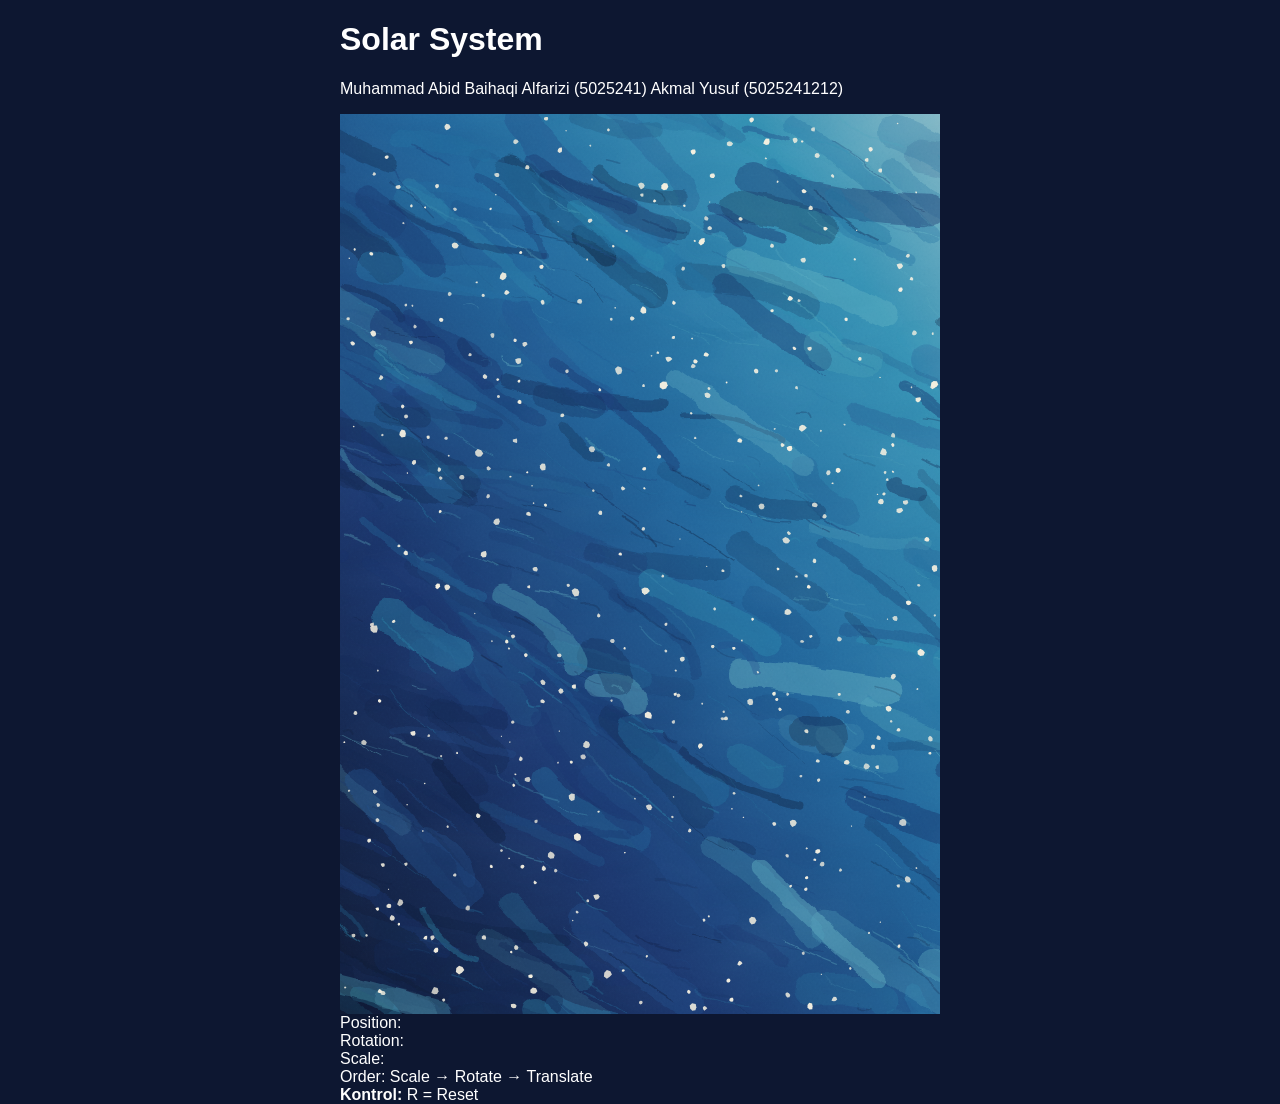
==== index.html @ 91239a0f "tst" ====
<!DOCTYPE html>
<html lang="id">
<head>
  <meta charset="UTF-8" />

  <meta
    name="viewport"
    content="width=device-width, initial-scale=1.0"
  />

  <title>
    Tugas Grafika Komputer 1
  </title>

  <link
    rel="stylesheet"
    href="style.css"
  />
</head>

<body>

  <main class="app">
    <header>
      <h1>
        Solar System
      </h1>

      <p>
        Muhammad Abid Baihaqi Alfarizi (5025241)
        Akmal Yusuf (5025241212)
      </p>
    </header>

    <canvas
      id="glCanvas"
      width="600"
      height="900">
    </canvas>

    <section id="hud">
      <div>
        Position:
        <span id="positionInfo"></span>
      </div>

      <div>
        Rotation:
        <span id="rotationInfo"></span>
      </div>

      <div>
        Scale:
        <span id="scaleInfo"></span>
      </div>

      <div>
        Order:
        <span id="orderInfo">
          Scale → Rotate → Translate
        </span>
      </div>
    </section>

    <section class="controls">
      <strong>Kontrol:</strong>

      <span>
        R = Reset
      </span>
    </section>
  </main>

  <script
    type="module"
    src="./main.js">
  </script>

</body>
</html>
---- style.css ----
body {
  margin: 0;
  min-height: 100vh;
  background: #0d1731;
  color: white;
  font-family: Arial, sans-serif;
}

.app {
  width: min(600px, 100%);
  margin: 0 auto;
}

/* Background biru seperti lukisan, tanpa garis orbit.
   SVG tertanam langsung dalam CSS. JS dapat menggambar orbit dan planet.
   Agar terlihat di canvas WebGL, gunakan alpha:true dan gl.clearColor(0,0,0,0).
*/
#glCanvas {
  display: block;
  width: 100%;
  max-width: 600px;
  height: auto;
  margin-inline: auto;
  background-color: #244f82;
  background-image: url("data:image/svg+xml,%3Csvg%20xmlns=%22http:%2F%2Fwww.w3.org%2F2000%2Fsvg%22%20viewBox=%220%200%20600%20900%22%3E%3Cdefs%3E%0A%3ClinearGradient%20id=%22blue%22%20x1=%220%22%20x2=%221%22%20y1=%221%22%20y2=%220%22%3E%3Cstop%20stop-color=%22%23101a34%22%2F%3E%3Cstop%20offset=%22.30%22%20stop-color=%22%231d3971%22%2F%3E%3Cstop%20offset=%22.57%22%20stop-color=%22%2324699e%22%2F%3E%3Cstop%20offset=%22.84%22%20stop-color=%22%233894b6%22%2F%3E%3Cstop%20offset=%221%22%20stop-color=%22%2384b8c6%22%2F%3E%3C%2FlinearGradient%3E%0A%3Cfilter%20id=%22rough%22%20x=%22-10%25%22%20y=%22-10%25%22%20width=%22120%25%22%20height=%22120%25%22%20color-interpolation-filters=%22sRGB%22%3E%3CfeTurbulence%20type=%22fractalNoise%22%20baseFrequency=%22.025%20.038%22%20numOctaves=%223%22%20seed=%2211%22%20result=%22n%22%2F%3E%3CfeDisplacementMap%20in=%22SourceGraphic%22%20in2=%22n%22%20scale=%229%22%20xChannelSelector=%22R%22%20yChannelSelector=%22G%22%2F%3E%3C%2Ffilter%3E%0A%3Cfilter%20id=%22grain%22%20x=%220%22%20y=%220%22%20width=%22100%25%22%20height=%22100%25%22%20color-interpolation-filters=%22sRGB%22%3E%3CfeTurbulence%20type=%22fractalNoise%22%20baseFrequency=%22.43%22%20numOctaves=%223%22%20seed=%228%22%2F%3E%3CfeColorMatrix%20type=%22saturate%22%20values=%220%22%2F%3E%3C%2Ffilter%3E%0A%3Cfilter%20id=%22cloud%22%20x=%220%22%20y=%220%22%20width=%22100%25%22%20height=%22100%25%22%20color-interpolation-filters=%22sRGB%22%3E%3CfeTurbulence%20type=%22fractalNoise%22%20baseFrequency=%22.008%20.017%22%20numOctaves=%223%22%20seed=%2219%22%2F%3E%3CfeColorMatrix%20type=%22saturate%22%20values=%220%22%2F%3E%3C%2Ffilter%3E%0A%3C%2Fdefs%3E%3Crect%20width=%22600%22%20height=%22900%22%20fill=%22url(%23blue)%22%2F%3E%3Cg%20fill=%22none%22%20stroke-linecap=%22round%22%20filter=%22url(%23rough)%22%3E%3Cpath%20d=%22M482.6,621.6%20Q510.5,653.5%20550.8,651.6%22%20stroke=%22%2353a7bc%22%20stroke-width=%2216.3%22%20opacity=%220.24%22%2F%3E%3Cpath%20d=%22M274.9,481.3%20Q339.3,503.0%20357.5,560.2%22%20stroke=%22%231b3770%22%20stroke-width=%2211.1%22%20opacity=%220.29%22%2F%3E%3Cpath%20d=%22M619.8,418.9%20Q656.4,469.8%20714.4,532.6%22%20stroke=%22%232775a4%22%20stroke-width=%2233.4%22%20opacity=%220.19%22%2F%3E%3Cpath%20d=%22M170.0,56.3%20Q250.2,131.6%20312.8,177.9%22%20stroke=%22%23101d3b%22%20stroke-width=%2230.5%22%20opacity=%220.29%22%2F%3E%3Cpath%20d=%22M-77.7,69.4%20Q7.3,105.9%2048.0,152.9%22%20stroke=%22%23101d3b%22%20stroke-width=%2232.4%22%20opacity=%220.33%22%2F%3E%3Cpath%20d=%22M415.5,486.8%20Q433.8,493.8%20467.4,523.2%22%20stroke=%22%231b3770%22%20stroke-width=%2226.0%22%20opacity=%220.18%22%2F%3E%3Cpath%20d=%22M-31.5,632.4%20Q-10.9,661.2%2062.6,713.5%22%20stroke=%22%236bb9c7%22%20stroke-width=%2218.5%22%20opacity=%220.20%22%2F%3E%3Cpath%20d=%22M227.1,435.5%20Q241.4,423.2%20252.1,443.6%22%20stroke=%22%2324508c%22%20stroke-width=%2226.1%22%20opacity=%220.28%22%2F%3E%3Cpath%20d=%22M-40.7,348.5%20Q39.5,382.0%20131.3,383.4%22%20stroke=%22%23101d3b%22%20stroke-width=%2216.5%22%20opacity=%220.24%22%2F%3E%3Cpath%20d=%22M-41.3,40.8%20Q-21.3,33.5%202.7,55.7%22%20stroke=%22%23101d3b%22%20stroke-width=%227.2%22%20opacity=%220.14%22%2F%3E%3Cpath%20d=%22M520.0,526.1%20Q568.3,527.2%20583.0,541.7%22%20stroke=%22%23308fb1%22%20stroke-width=%227.5%22%20opacity=%220.41%22%2F%3E%3Cpath%20d=%22M573.1,438.9%20Q625.9,461.0%20647.4,465.3%22%20stroke=%22%2324508c%22%20stroke-width=%2223.3%22%20opacity=%220.20%22%2F%3E%3Cpath%20d=%22M552.8,55.4%20Q606.6,110.8%20713.0,141.7%22%20stroke=%22%232775a4%22%20stroke-width=%2220.6%22%20opacity=%220.26%22%2F%3E%3Cpath%20d=%22M362.9,7.2%20Q451.7,60.4%20525.3,96.6%22%20stroke=%22%23308fb1%22%20stroke-width=%227.0%22%20opacity=%220.28%22%2F%3E%3Cpath%20d=%22M-12.7,85.5%20Q34.6,105.6%2080.1,159.1%22%20stroke=%22%232775a4%22%20stroke-width=%229.9%22%20opacity=%220.22%22%2F%3E%3Cpath%20d=%22M119.7,93.4%20Q165.1,112.1%20200.7,109.5%22%20stroke=%22%231b3770%22%20stroke-width=%2214.9%22%20opacity=%220.10%22%2F%3E%3Cpath%20d=%22M182.2,540.3%20Q250.9,589.5%20303.7,632.8%22%20stroke=%22%231b3770%22%20stroke-width=%2229.0%22%20opacity=%220.33%22%2F%3E%3Cpath%20d=%22M613.8,769.0%20Q641.9,798.8%20723.8,840.1%22%20stroke=%22%231b3770%22%20stroke-width=%2219.5%22%20opacity=%220.25%22%2F%3E%3Cpath%20d=%22M450.4,193.6%20Q479.2,212.4%20498.1,227.7%22%20stroke=%22%23308fb1%22%20stroke-width=%2219.0%22%20opacity=%220.32%22%2F%3E%3Cpath%20d=%22M164.3,906.2%20Q197.9,927.5%20265.9,949.4%22%20stroke=%22%2324508c%22%20stroke-width=%229.7%22%20opacity=%220.12%22%2F%3E%3Cpath%20d=%22M130.0,903.4%20Q133.3,909.2%20166.4,941.4%22%20stroke=%22%23152a55%22%20stroke-width=%2229.4%22%20opacity=%220.36%22%2F%3E%3Cpath%20d=%22M159.7,915.4%20Q198.2,968.9%20283.6,1045.4%22%20stroke=%22%232775a4%22%20stroke-width=%2230.6%22%20opacity=%220.24%22%2F%3E%3Cpath%20d=%22M384.1,172.0%20Q441.2,225.0%20480.0,244.1%22%20stroke=%22%231b3770%22%20stroke-width=%2223.3%22%20opacity=%220.38%22%2F%3E%3Cpath%20d=%22M342.2,638.0%20Q377.5,670.7%20458.9,691.1%22%20stroke=%22%23101d3b%22%20stroke-width=%227.2%22%20opacity=%220.35%22%2F%3E%3Cpath%20d=%22M504.0,515.5%20Q553.7,516.6%20624.1,536.5%22%20stroke=%22%231b3770%22%20stroke-width=%2210.6%22%20opacity=%220.21%22%2F%3E%3Cpath%20d=%22M574.2,821.4%20Q616.2,848.1%20691.5,864.6%22%20stroke=%22%236bb9c7%22%20stroke-width=%225.0%22%20opacity=%220.14%22%2F%3E%3Cpath%20d=%22M217.1,534.2%20Q283.1,558.6%20303.4,564.9%22%20stroke=%22%23308fb1%22%20stroke-width=%2219.0%22%20opacity=%220.18%22%2F%3E%3Cpath%20d=%22M152.4,284.8%20Q159.0,304.5%20187.3,322.2%22%20stroke=%22%2324508c%22%20stroke-width=%2229.7%22%20opacity=%220.13%22%2F%3E%3Cpath%20d=%22M58.8,212.4%20Q51.6,226.5%2088.1,236.4%22%20stroke=%22%2324508c%22%20stroke-width=%2220.8%22%20opacity=%220.11%22%2F%3E%3Cpath%20d=%22M631.1,714.3%20Q667.5,743.0%20705.4,766.4%22%20stroke=%22%23101d3b%22%20stroke-width=%2222.0%22%20opacity=%220.12%22%2F%3E%3Cpath%20d=%22M167.4,264.7%20Q243.9,292.3%20319.6,291.4%22%20stroke=%22%23152a55%22%20stroke-width=%2214.1%22%20opacity=%220.40%22%2F%3E%3Cpath%20d=%22M430.9,48.7%20Q486.4,112.6%20570.2,146.7%22%20stroke=%22%232775a4%22%20stroke-width=%2210.5%22%20opacity=%220.39%22%2F%3E%3Cpath%20d=%22M465.5,354.5%20Q473.7,390.5%20505.7,398.3%22%20stroke=%22%231b3770%22%20stroke-width=%2225.1%22%20opacity=%220.12%22%2F%3E%3Cpath%20d=%22M180.8,-32.0%20Q204.9,-33.6%20218.6,-23.7%22%20stroke=%22%232775a4%22%20stroke-width=%2219.7%22%20opacity=%220.42%22%2F%3E%3Cpath%20d=%22M557.1,906.0%20Q644.3,908.3%20699.1,950.1%22%20stroke=%22%23308fb1%22%20stroke-width=%2220.9%22%20opacity=%220.15%22%2F%3E%3Cpath%20d=%22M64.3,263.7%20Q124.5,276.4%20179.5,313.9%22%20stroke=%22%23152a55%22%20stroke-width=%224.6%22%20opacity=%220.11%22%2F%3E%3Cpath%20d=%22M-47.9,741.4%20Q49.2,781.2%20102.7,838.2%22%20stroke=%22%231b3770%22%20stroke-width=%2213.2%22%20opacity=%220.41%22%2F%3E%3Cpath%20d=%22M402.1,559.6%20Q460.6,563.5%20548.3,578.4%22%20stroke=%22%236bb9c7%22%20stroke-width=%2228.3%22%20opacity=%220.42%22%2F%3E%3Cpath%20d=%22M84.2,540.5%20Q112.6,545.0%20137.0,585.5%22%20stroke=%22%232775a4%22%20stroke-width=%2233.6%22%20opacity=%220.09%22%2F%3E%3Cpath%20d=%22M17.9,880.5%20Q61.2,889.0%2056.8,919.3%22%20stroke=%22%23308fb1%22%20stroke-width=%2215.6%22%20opacity=%220.40%22%2F%3E%3Cpath%20d=%22M578.0,936.6%20Q647.3,997.8%20710.7,1069.1%22%20stroke=%22%231b3770%22%20stroke-width=%2213.2%22%20opacity=%220.19%22%2F%3E%3Cpath%20d=%22M-67.8,190.0%20Q-24.2,238.8%2055.2,267.7%22%20stroke=%22%232775a4%22%20stroke-width=%2222.0%22%20opacity=%220.28%22%2F%3E%3Cpath%20d=%22M572.2,879.3%20Q588.7,915.8%20608.0,919.1%22%20stroke=%22%232775a4%22%20stroke-width=%2218.3%22%20opacity=%220.44%22%2F%3E%3Cpath%20d=%22M565.0,273.0%20Q566.1,270.6%20600.3,298.7%22%20stroke=%22%231b3770%22%20stroke-width=%2212.6%22%20opacity=%220.43%22%2F%3E%3Cpath%20d=%22M380.1,921.0%20Q459.2,934.1%20548.5,944.8%22%20stroke=%22%231b3770%22%20stroke-width=%2214.1%22%20opacity=%220.31%22%2F%3E%3Cpath%20d=%22M-86.1,782.6%20Q2.4,806.3%2089.3,828.0%22%20stroke=%22%2324508c%22%20stroke-width=%2223.0%22%20opacity=%220.10%22%2F%3E%3Cpath%20d=%22M82.1,504.2%20Q121.7,538.1%20189.3,600.6%22%20stroke=%22%23308fb1%22%20stroke-width=%2223.7%22%20opacity=%220.13%22%2F%3E%3Cpath%20d=%22M22.1,669.1%20Q78.8,737.0%20125.6,778.6%22%20stroke=%22%2324508c%22%20stroke-width=%2232.9%22%20opacity=%220.44%22%2F%3E%3Cpath%20d=%22M111.6,885.9%20Q171.0,875.9%20209.8,902.5%22%20stroke=%22%231b3770%22%20stroke-width=%2213.9%22%20opacity=%220.16%22%2F%3E%3Cpath%20d=%22M-16.9,555.8%20Q29.2,559.2%20107.0,595.0%22%20stroke=%22%23152a55%22%20stroke-width=%2229.4%22%20opacity=%220.13%22%2F%3E%3Cpath%20d=%22M181.8,4.6%20Q223.1,73.8%20319.2,117.8%22%20stroke=%22%2324508c%22%20stroke-width=%2233.4%22%20opacity=%220.37%22%2F%3E%3Cpath%20d=%22M102.5,597.5%20Q113.8,606.6%20154.1,644.6%22%20stroke=%22%23152a55%22%20stroke-width=%2230.5%22%20opacity=%220.44%22%2F%3E%3Cpath%20d=%22M586.5,387.0%20Q599.3,412.9%20619.0,409.8%22%20stroke=%22%23101d3b%22%20stroke-width=%2212.3%22%20opacity=%220.14%22%2F%3E%3Cpath%20d=%22M293.5,174.0%20Q356.2,215.7%20375.6,222.9%22%20stroke=%22%232775a4%22%20stroke-width=%228.0%22%20opacity=%220.34%22%2F%3E%3Cpath%20d=%22M243.3,847.8%20Q275.0,867.9%20283.8,863.8%22%20stroke=%22%231b3770%22%20stroke-width=%2215.3%22%20opacity=%220.37%22%2F%3E%3Cpath%20d=%22M340.9,934.9%20Q375.6,933.0%20369.4,961.6%22%20stroke=%22%2353a7bc%22%20stroke-width=%2213.1%22%20opacity=%220.18%22%2F%3E%3Cpath%20d=%22M69.6,69.5%20Q118.4,105.5%20203.8,184.0%22%20stroke=%22%23308fb1%22%20stroke-width=%2212.6%22%20opacity=%220.31%22%2F%3E%3Cpath%20d=%22M550.6,633.0%20Q603.4,626.6%20650.5,648.8%22%20stroke=%22%23152a55%22%20stroke-width=%2210.0%22%20opacity=%220.18%22%2F%3E%3Cpath%20d=%22M-60.3,807.7%20Q3.8,863.2%2099.1,898.6%22%20stroke=%22%231b3770%22%20stroke-width=%2225.5%22%20opacity=%220.26%22%2F%3E%3Cpath%20d=%22M252.6,438.5%20Q337.4,456.1%20382.4,454.7%22%20stroke=%22%23101d3b%22%20stroke-width=%2220.4%22%20opacity=%220.17%22%2F%3E%3Cpath%20d=%22M645.2,147.0%20Q682.9,174.7%20686.4,173.7%22%20stroke=%22%23152a55%22%20stroke-width=%2218.6%22%20opacity=%220.29%22%2F%3E%3Cpath%20d=%22M394.2,380.9%20Q439.7,399.4%20476.9,397.4%22%20stroke=%22%23152a55%22%20stroke-width=%2217.0%22%20opacity=%220.28%22%2F%3E%3Cpath%20d=%22M-19.0,13.9%20Q16.4,36.8%2048.5,48.8%22%20stroke=%22%23101d3b%22%20stroke-width=%2218.1%22%20opacity=%220.29%22%2F%3E%3Cpath%20d=%22M303.5,648.7%20Q363.3,703.5%20466.8,740.1%22%20stroke=%22%2324508c%22%20stroke-width=%2230.9%22%20opacity=%220.24%22%2F%3E%3Cpath%20d=%22M202.8,81.8%20Q245.8,142.9%20308.1,183.2%22%20stroke=%22%232775a4%22%20stroke-width=%2218.1%22%20opacity=%220.21%22%2F%3E%3Cpath%20d=%22M582.8,41.3%20Q657.4,55.3%20696.2,68.5%22%20stroke=%22%231b3770%22%20stroke-width=%2233.4%22%20opacity=%220.12%22%2F%3E%3Cpath%20d=%22M215.7,534.7%20Q273.6,565.5%20344.4,575.1%22%20stroke=%22%23152a55%22%20stroke-width=%2220.8%22%20opacity=%220.11%22%2F%3E%3Cpath%20d=%22M347.3,163.3%20Q423.4,163.1%20466.1,192.4%22%20stroke=%22%23152a55%22%20stroke-width=%2227.6%22%20opacity=%220.21%22%2F%3E%3Cpath%20d=%22M51.4,89.6%20Q107.6,132.7%20201.3,141.7%22%20stroke=%22%23152a55%22%20stroke-width=%227.2%22%20opacity=%220.35%22%2F%3E%3Cpath%20d=%22M-52.0,294.5%20Q-5.6,298.5%20-1.3,327.9%22%20stroke=%22%231b3770%22%20stroke-width=%2215.7%22%20opacity=%220.22%22%2F%3E%3Cpath%20d=%22M168.2,208.7%20Q209.9,245.5%20265.8,287.2%22%20stroke=%22%2324508c%22%20stroke-width=%2220.5%22%20opacity=%220.11%22%2F%3E%3Cpath%20d=%22M554.8,17.4%20Q597.7,33.0%20657.7,73.6%22%20stroke=%22%232775a4%22%20stroke-width=%2233.6%22%20opacity=%220.26%22%2F%3E%3Cpath%20d=%22M168.8,787.4%20Q209.4,830.7%20243.8,864.1%22%20stroke=%22%23308fb1%22%20stroke-width=%2220.5%22%20opacity=%220.24%22%2F%3E%3Cpath%20d=%22M586.5,245.8%20Q633.9,266.1%20666.4,292.8%22%20stroke=%22%2324508c%22%20stroke-width=%2230.8%22%20opacity=%220.22%22%2F%3E%3Cpath%20d=%22M529.6,708.2%20Q606.5,775.7%20644.6,825.4%22%20stroke=%22%23152a55%22%20stroke-width=%2211.3%22%20opacity=%220.25%22%2F%3E%3Cpath%20d=%22M0.6,861.8%20Q-1.4,885.5%2042.4,885.1%22%20stroke=%22%23101d3b%22%20stroke-width=%2228.6%22%20opacity=%220.36%22%2F%3E%3Cpath%20d=%22M226.8,567.6%20Q238.5,582.2%20280.4,595.1%22%20stroke=%22%231b3770%22%20stroke-width=%2228.9%22%20opacity=%220.10%22%2F%3E%3Cpath%20d=%22M86.2,722.1%20Q125.8,732.9%20127.5,767.3%22%20stroke=%22%2324508c%22%20stroke-width=%2214.3%22%20opacity=%220.37%22%2F%3E%3Cpath%20d=%22M274.9,606.2%20Q319.5,647.7%20359.4,698.3%22%20stroke=%22%23101d3b%22%20stroke-width=%2230.8%22%20opacity=%220.18%22%2F%3E%3Cpath%20d=%22M581.3,573.5%20Q620.6,614.0%20690.4,630.0%22%20stroke=%22%232775a4%22%20stroke-width=%2218.3%22%20opacity=%220.16%22%2F%3E%3Cpath%20d=%22M80.1,357.1%20Q152.3,352.9%20254.4,382.2%22%20stroke=%22%232775a4%22%20stroke-width=%228.9%22%20opacity=%220.26%22%2F%3E%3Cpath%20d=%22M-39.5,409.1%20Q-38.6,437.6%201.6,442.0%22%20stroke=%22%231b3770%22%20stroke-width=%2214.7%22%20opacity=%220.36%22%2F%3E%3Cpath%20d=%22M27.3,578.6%20Q111.1,598.3%20160.0,605.5%22%20stroke=%22%23152a55%22%20stroke-width=%2219.7%22%20opacity=%220.40%22%2F%3E%3Cpath%20d=%22M576.9,447.0%20Q606.5,477.6%20681.9,540.4%22%20stroke=%22%232775a4%22%20stroke-width=%2211.3%22%20opacity=%220.36%22%2F%3E%3Cpath%20d=%22M-68.3,776.5%20Q-51.5,780.9%20-44.9,787.6%22%20stroke=%22%232775a4%22%20stroke-width=%2213.6%22%20opacity=%220.10%22%2F%3E%3Cpath%20d=%22M5.0,174.4%20Q41.2,177.9%2062.9,204.9%22%20stroke=%22%23152a55%22%20stroke-width=%227.0%22%20opacity=%220.43%22%2F%3E%3Cpath%20d=%22M142.9,47.5%20Q191.6,78.3%20293.2,135.1%22%20stroke=%22%231b3770%22%20stroke-width=%2227.4%22%20opacity=%220.13%22%2F%3E%3Cpath%20d=%22M240.1,-21.7%20Q266.0,-4.3%20323.9,8.9%22%20stroke=%22%232775a4%22%20stroke-width=%2213.0%22%20opacity=%220.10%22%2F%3E%3Cpath%20d=%22M464.8,616.6%20Q496.5,615.0%20489.8,627.1%22%20stroke=%22%23101d3b%22%20stroke-width=%2230.0%22%20opacity=%220.34%22%2F%3E%3Cpath%20d=%22M28.5,449.8%20Q95.8,494.0%20135.2,572.3%22%20stroke=%22%231b3770%22%20stroke-width=%2213.2%22%20opacity=%220.39%22%2F%3E%3Cpath%20d=%22M604.0,208.6%20Q634.8,229.0%20676.3,242.0%22%20stroke=%22%23101d3b%22%20stroke-width=%2213.8%22%20opacity=%220.34%22%2F%3E%3Cpath%20d=%22M370.0,111.3%20Q387.6,104.7%20398.2,124.5%22%20stroke=%22%231b3770%22%20stroke-width=%2217.1%22%20opacity=%220.32%22%2F%3E%3Cpath%20d=%22M382.8,727.0%20Q405.7,733.6%20412.0,737.0%22%20stroke=%22%23152a55%22%20stroke-width=%227.7%22%20opacity=%220.31%22%2F%3E%3Cpath%20d=%22M57.0,264.4%20Q47.1,278.3%2082.5,270.0%22%20stroke=%22%2324508c%22%20stroke-width=%2218.9%22%20opacity=%220.42%22%2F%3E%3Cpath%20d=%22M566.3,887.1%20Q612.3,954.4%20684.9,1005.3%22%20stroke=%22%2324508c%22%20stroke-width=%225.0%22%20opacity=%220.13%22%2F%3E%3Cpath%20d=%22M311.5,-30.9%20Q371.2,-9.8%20428.5,20.7%22%20stroke=%22%23308fb1%22%20stroke-width=%2215.5%22%20opacity=%220.19%22%2F%3E%3Cpath%20d=%22M203.2,665.7%20Q235.4,706.0%20300.7,724.5%22%20stroke=%22%232775a4%22%20stroke-width=%2223.7%22%20opacity=%220.36%22%2F%3E%3Cpath%20d=%22M176.3,195.2%20Q196.0,247.2%20259.1,285.4%22%20stroke=%22%2324508c%22%20stroke-width=%2228.9%22%20opacity=%220.27%22%2F%3E%3Cpath%20d=%22M191.1,546.4%20Q223.8,568.3%20255.5,619.8%22%20stroke=%22%232775a4%22%20stroke-width=%226.1%22%20opacity=%220.17%22%2F%3E%3Cpath%20d=%22M216.1,892.1%20Q273.4,920.7%20385.1,926.7%22%20stroke=%22%232775a4%22%20stroke-width=%2223.1%22%20opacity=%220.44%22%2F%3E%3Cpath%20d=%22M59.4,24.3%20Q111.4,26.3%20143.6,39.7%22%20stroke=%22%232775a4%22%20stroke-width=%2217.0%22%20opacity=%220.38%22%2F%3E%3Cpath%20d=%22M381.1,531.6%20Q410.1,526.6%20417.6,557.3%22%20stroke=%22%2324508c%22%20stroke-width=%227.1%22%20opacity=%220.34%22%2F%3E%3Cpath%20d=%22M395.9,91.8%20Q456.4,98.5%20483.2,115.9%22%20stroke=%22%23101d3b%22%20stroke-width=%2230.5%22%20opacity=%220.28%22%2F%3E%3Cpath%20d=%22M617.2,343.6%20Q681.6,352.8%20728.4,368.5%22%20stroke=%22%232775a4%22%20stroke-width=%2227.6%22%20opacity=%220.09%22%2F%3E%3Cpath%20d=%22M482.7,428.6%20Q556.2,476.3%20615.5,536.7%22%20stroke=%22%231b3770%22%20stroke-width=%2211.0%22%20opacity=%220.29%22%2F%3E%3Cpath%20d=%22M39.7,241.2%20Q69.1,269.0%20130.2,292.1%22%20stroke=%22%23308fb1%22%20stroke-width=%2212.6%22%20opacity=%220.33%22%2F%3E%3Cpath%20d=%22M99.5,651.0%20Q108.4,676.4%20158.7,720.9%22%20stroke=%22%23101d3b%22%20stroke-width=%2214.2%22%20opacity=%220.37%22%2F%3E%3Cpath%20d=%22M194.3,47.3%20Q246.1,87.1%20289.4,91.5%22%20stroke=%22%231b3770%22%20stroke-width=%2215.9%22%20opacity=%220.39%22%2F%3E%3Cpath%20d=%22M147.0,825.5%20Q219.1,869.7%20257.7,905.0%22%20stroke=%22%2353a7bc%22%20stroke-width=%2223.2%22%20opacity=%220.19%22%2F%3E%3Cpath%20d=%22M69.9,449.2%20Q113.4,485.4%20210.5,521.0%22%20stroke=%22%23152a55%22%20stroke-width=%2211.6%22%20opacity=%220.17%22%2F%3E%3Cpath%20d=%22M647.1,9.4%20Q669.9,59.0%20726.2,94.2%22%20stroke=%22%236bb9c7%22%20stroke-width=%2219.1%22%20opacity=%220.37%22%2F%3E%3Cpath%20d=%22M108.1,537.0%20Q178.6,547.6%20277.7,580.3%22%20stroke=%22%2324508c%22%20stroke-width=%2231.3%22%20opacity=%220.16%22%2F%3E%3Cpath%20d=%22M603.3,547.3%20Q636.2,535.7%20636.6,555.0%22%20stroke=%22%23308fb1%22%20stroke-width=%2221.1%22%20opacity=%220.38%22%2F%3E%3Cpath%20d=%22M265.0,-18.0%20Q334.7,-3.6%20379.5,19.5%22%20stroke=%22%231b3770%22%20stroke-width=%2210.3%22%20opacity=%220.12%22%2F%3E%3Cpath%20d=%22M244.7,121.6%20Q278.3,118.3%20327.0,141.5%22%20stroke=%22%23308fb1%22%20stroke-width=%2218.1%22%20opacity=%220.29%22%2F%3E%3Cpath%20d=%22M594.0,848.9%20Q627.1,869.0%20689.1,886.7%22%20stroke=%22%236bb9c7%22%20stroke-width=%2228.1%22%20opacity=%220.34%22%2F%3E%3Cpath%20d=%22M640.1,365.6%20Q722.9,390.7%20802.2,427.4%22%20stroke=%22%23152a55%22%20stroke-width=%2225.7%22%20opacity=%220.10%22%2F%3E%3Cpath%20d=%22M31.7,152.0%20Q90.2,167.1%20192.2,171.5%22%20stroke=%22%232775a4%22%20stroke-width=%2229.5%22%20opacity=%220.44%22%2F%3E%3Cpath%20d=%22M170.6,706.4%20Q246.0,716.7%20286.8,721.6%22%20stroke=%22%231b3770%22%20stroke-width=%227.5%22%20opacity=%220.40%22%2F%3E%3Cpath%20d=%22M307.4,126.9%20Q335.9,158.2%20366.0,173.9%22%20stroke=%22%232775a4%22%20stroke-width=%2218.4%22%20opacity=%220.43%22%2F%3E%3Cpath%20d=%22M211.7,250.3%20Q287.3,290.5%20335.8,352.7%22%20stroke=%22%231b3770%22%20stroke-width=%229.8%22%20opacity=%220.41%22%2F%3E%3Cpath%20d=%22M141.3,384.7%20Q223.6,431.5%20296.3,449.4%22%20stroke=%22%231b3770%22%20stroke-width=%2224.1%22%20opacity=%220.22%22%2F%3E%3Cpath%20d=%22M411.1,8.2%20Q500.1,34.0%20549.3,80.1%22%20stroke=%22%23308fb1%22%20stroke-width=%2222.2%22%20opacity=%220.10%22%2F%3E%3Cpath%20d=%22M260.6,-13.7%20Q319.7,8.7%20373.3,7.6%22%20stroke=%22%232775a4%22%20stroke-width=%2220.2%22%20opacity=%220.41%22%2F%3E%3Cpath%20d=%22M240.8,121.1%20Q257.2,128.4%20265.6,142.7%22%20stroke=%22%23101d3b%22%20stroke-width=%2219.6%22%20opacity=%220.42%22%2F%3E%3Cpath%20d=%22M342.3,300.8%20Q399.6,298.3%20441.1,326.7%22%20stroke=%22%23152a55%22%20stroke-width=%224.8%22%20opacity=%220.37%22%2F%3E%3Cpath%20d=%22M169.4,43.9%20Q214.4,63.1%20212.0,92.7%22%20stroke=%22%23101d3b%22%20stroke-width=%228.8%22%20opacity=%220.17%22%2F%3E%3Cpath%20d=%22M257.4,569.8%20Q293.0,569.3%20297.0,588.7%22%20stroke=%22%236bb9c7%22%20stroke-width=%2223.8%22%20opacity=%220.39%22%2F%3E%3Cpath%20d=%22M-18.8,197.4%20Q24.9,201.8%2061.9,238.2%22%20stroke=%22%2324508c%22%20stroke-width=%2215.5%22%20opacity=%220.23%22%2F%3E%3Cpath%20d=%22M211.8,66.3%20Q294.6,105.8%20337.8,115.8%22%20stroke=%22%23152a55%22%20stroke-width=%2224.4%22%20opacity=%220.29%22%2F%3E%3Cpath%20d=%22M50.2,842.7%20Q109.7,847.6%20208.0,886.3%22%20stroke=%22%23152a55%22%20stroke-width=%2232.1%22%20opacity=%220.37%22%2F%3E%3Cpath%20d=%22M208.4,919.2%20Q248.3,979.9%20331.6,1061.3%22%20stroke=%22%231b3770%22%20stroke-width=%2231.3%22%20opacity=%220.21%22%2F%3E%3Cpath%20d=%22M480.7,233.6%20Q493.1,243.6%20524.4,247.7%22%20stroke=%22%2353a7bc%22%20stroke-width=%2231.9%22%20opacity=%220.31%22%2F%3E%3Cpath%20d=%22M508.6,501.6%20Q504.0,497.5%20533.6,526.2%22%20stroke=%22%23152a55%22%20stroke-width=%229.1%22%20opacity=%220.23%22%2F%3E%3Cpath%20d=%22M51.7,617.5%20Q111.0,619.2%20171.8,642.8%22%20stroke=%22%2324508c%22%20stroke-width=%228.7%22%20opacity=%220.28%22%2F%3E%3Cpath%20d=%22M400.2,643.1%20Q418.0,650.9%20430.9,661.4%22%20stroke=%22%23308fb1%22%20stroke-width=%2226.9%22%20opacity=%220.25%22%2F%3E%3Cpath%20d=%22M151.5,60.3%20Q228.1,89.7%20305.7,139.7%22%20stroke=%22%232775a4%22%20stroke-width=%2233.9%22%20opacity=%220.42%22%2F%3E%3Cpath%20d=%22M375.1,93.6%20Q408.2,116.5%20443.3,124.1%22%20stroke=%22%231b3770%22%20stroke-width=%2210.6%22%20opacity=%220.43%22%2F%3E%3Cpath%20d=%22M59.1,70.0%20Q91.0,71.7%20156.3,83.0%22%20stroke=%22%232775a4%22%20stroke-width=%228.1%22%20opacity=%220.28%22%2F%3E%3Cpath%20d=%22M-3.8,271.7%20Q45.6,311.7%20107.7,375.3%22%20stroke=%22%232775a4%22%20stroke-width=%2230.3%22%20opacity=%220.36%22%2F%3E%3Cpath%20d=%22M84.7,795.1%20Q98.6,834.7%20134.8,847.1%22%20stroke=%22%23308fb1%22%20stroke-width=%226.3%22%20opacity=%220.38%22%2F%3E%3Cpath%20d=%22M252.7,665.9%20Q303.1,718.4%20381.8,800.2%22%20stroke=%22%2324508c%22%20stroke-width=%2230.4%22%20opacity=%220.28%22%2F%3E%3Cpath%20d=%22M44.3,884.4%20Q85.3,884.0%2089.1,906.4%22%20stroke=%22%236bb9c7%22%20stroke-width=%2219.4%22%20opacity=%220.19%22%2F%3E%3Cpath%20d=%22M289.5,613.5%20Q309.5,644.1%20375.5,677.9%22%20stroke=%22%232775a4%22%20stroke-width=%2226.9%22%20opacity=%220.38%22%2F%3E%3Cpath%20d=%22M-13.5,310.7%20Q72.1,327.9%20130.0,370.1%22%20stroke=%22%23101d3b%22%20stroke-width=%2224.4%22%20opacity=%220.21%22%2F%3E%3Cpath%20d=%22M651.3,581.6%20Q653.1,599.3%20684.1,597.2%22%20stroke=%22%23152a55%22%20stroke-width=%2221.9%22%20opacity=%220.35%22%2F%3E%3Cpath%20d=%22M81.5,163.1%20Q139.8,180.0%20177.6,183.8%22%20stroke=%22%232775a4%22%20stroke-width=%227.2%22%20opacity=%220.19%22%2F%3E%3Cpath%20d=%22M54.4,678.9%20Q110.3,759.3%20175.9,823.0%22%20stroke=%22%23152a55%22%20stroke-width=%2218.9%22%20opacity=%220.19%22%2F%3E%3Cpath%20d=%22M555.3,370.1%20Q549.0,377.1%20582.3,380.2%22%20stroke=%22%23152a55%22%20stroke-width=%2214.0%22%20opacity=%220.40%22%2F%3E%3Cpath%20d=%22M519.6,685.7%20Q579.3,705.7%20650.0,736.3%22%20stroke=%22%231b3770%22%20stroke-width=%2227.5%22%20opacity=%220.44%22%2F%3E%3Cpath%20d=%22M406.1,15.2%20Q405.4,11.2%20447.9,25.6%22%20stroke=%22%2324508c%22%20stroke-width=%225.2%22%20opacity=%220.43%22%2F%3E%3Cpath%20d=%22M452.0,9.4%20Q509.0,47.7%20591.3,120.6%22%20stroke=%22%232775a4%22%20stroke-width=%2217.8%22%20opacity=%220.33%22%2F%3E%3Cpath%20d=%22M238.5,2.1%20Q274.8,22.0%20314.7,15.3%22%20stroke=%22%23152a55%22%20stroke-width=%2215.9%22%20opacity=%220.15%22%2F%3E%3Cpath%20d=%22M250.0,541.8%20Q269.1,534.7%20278.5,566.2%22%20stroke=%22%23152a55%22%20stroke-width=%2229.5%22%20opacity=%220.31%22%2F%3E%3Cpath%20d=%22M-51.8,54.7%20Q-26.3,86.9%2051.0,110.1%22%20stroke=%22%231b3770%22%20stroke-width=%2231.8%22%20opacity=%220.20%22%2F%3E%3Cpath%20d=%22M516.0,299.5%20Q602.9,328.5%20646.5,337.9%22%20stroke=%22%2324508c%22%20stroke-width=%2219.6%22%20opacity=%220.28%22%2F%3E%3Cpath%20d=%22M196.1,895.9%20Q208.0,915.6%20249.7,936.0%22%20stroke=%22%23308fb1%22%20stroke-width=%2223.9%22%20opacity=%220.34%22%2F%3E%3Cpath%20d=%22M-85.3,315.3%20Q-18.1,338.1%2040.7,392.8%22%20stroke=%22%23152a55%22%20stroke-width=%225.0%22%20opacity=%220.12%22%2F%3E%3Cpath%20d=%22M223.8,313.0%20Q244.7,342.2%20256.1,342.2%22%20stroke=%22%23101d3b%22%20stroke-width=%2211.7%22%20opacity=%220.23%22%2F%3E%3Cpath%20d=%22M58.1,278.2%20Q80.6,300.8%20156.3,310.0%22%20stroke=%22%231b3770%22%20stroke-width=%2210.0%22%20opacity=%220.38%22%2F%3E%3Cpath%20d=%22M137.1,64.8%20Q190.5,88.4%20203.1,141.6%22%20stroke=%22%231b3770%22%20stroke-width=%227.6%22%20opacity=%220.35%22%2F%3E%3Cpath%20d=%22M325.1,356.3%20Q364.6,379.0%20363.9,378.4%22%20stroke=%22%23152a55%22%20stroke-width=%2215.0%22%20opacity=%220.14%22%2F%3E%3Cpath%20d=%22M1.5,338.7%20Q16.6,363.0%2058.1,385.6%22%20stroke=%22%2353a7bc%22%20stroke-width=%225.0%22%20opacity=%220.38%22%2F%3E%3Cpath%20d=%22M421.1,594.4%20Q466.2,590.7%20469.8,603.3%22%20stroke=%22%231b3770%22%20stroke-width=%2222.4%22%20opacity=%220.18%22%2F%3E%3Cpath%20d=%22M485.4,811.7%20Q574.5,868.5%20633.6,901.3%22%20stroke=%22%2353a7bc%22%20stroke-width=%2232.0%22%20opacity=%220.29%22%2F%3E%3Cpath%20d=%22M29.5,322.3%20Q43.9,355.2%2080.9,353.7%22%20stroke=%22%231b3770%22%20stroke-width=%2215.4%22%20opacity=%220.26%22%2F%3E%3Cpath%20d=%22M154.0,422.0%20Q237.1,437.1%20291.1,492.5%22%20stroke=%22%231b3770%22%20stroke-width=%2210.5%22%20opacity=%220.27%22%2F%3E%3Cpath%20d=%22M412.1,64.4%20Q494.1,93.9%20589.8,96.1%22%20stroke=%22%231b3770%22%20stroke-width=%2230.6%22%20opacity=%220.42%22%2F%3E%3Cpath%20d=%22M231.2,570.1%20Q290.2,602.6%20368.3,657.8%22%20stroke=%22%231b3770%22%20stroke-width=%226.9%22%20opacity=%220.27%22%2F%3E%3Cpath%20d=%22M120.1,228.5%20Q127.6,243.8%20145.0,249.2%22%20stroke=%22%23152a55%22%20stroke-width=%229.8%22%20opacity=%220.42%22%2F%3E%3Cpath%20d=%22M52.3,870.3%20Q114.9,881.7%20204.1,917.9%22%20stroke=%22%23152a55%22%20stroke-width=%2231.3%22%20opacity=%220.23%22%2F%3E%3Cpath%20d=%22M657.2,457.1%20Q678.1,494.4%20723.1,522.2%22%20stroke=%22%2324508c%22%20stroke-width=%2219.2%22%20opacity=%220.29%22%2F%3E%3Cpath%20d=%22M638.5,703.2%20Q692.5,752.0%20777.2,824.7%22%20stroke=%22%2324508c%22%20stroke-width=%2230.3%22%20opacity=%220.15%22%2F%3E%3Cpath%20d=%22M146.7,360.1%20Q207.9,367.7%20265.1,379.7%22%20stroke=%22%231b3770%22%20stroke-width=%2215.8%22%20opacity=%220.11%22%2F%3E%3Cpath%20d=%22M203.1,281.9%20Q224.8,286.6%20254.6,294.2%22%20stroke=%22%23152a55%22%20stroke-width=%2222.9%22%20opacity=%220.27%22%2F%3E%3Cpath%20d=%22M132.0,451.0%20Q121.2,466.0%20156.6,460.7%22%20stroke=%22%231b3770%22%20stroke-width=%2232.6%22%20opacity=%220.20%22%2F%3E%3Cpath%20d=%22M70.8,203.1%20Q127.8,270.1%20199.7,305.6%22%20stroke=%22%231b3770%22%20stroke-width=%2213.7%22%20opacity=%220.40%22%2F%3E%3Cpath%20d=%22M-56.3,303.5%20Q-44.1,329.2%2017.8,367.3%22%20stroke=%22%23101d3b%22%20stroke-width=%2217.7%22%20opacity=%220.16%22%2F%3E%3Cpath%20d=%22M-12.2,183.6%20Q47.0,224.9%2090.4,247.1%22%20stroke=%22%2353a7bc%22%20stroke-width=%2231.1%22%20opacity=%220.26%22%2F%3E%3Cpath%20d=%22M622.3,26.6%20Q661.3,59.1%20744.2,112.2%22%20stroke=%22%23308fb1%22%20stroke-width=%2215.1%22%20opacity=%220.28%22%2F%3E%3Cpath%20d=%22M-48.8,707.6%20Q-20.5,752.8%2032.8,778.0%22%20stroke=%22%2324508c%22%20stroke-width=%2214.5%22%20opacity=%220.21%22%2F%3E%3Cpath%20d=%22M351.6,-34.2%20Q360.0,6.9%20398.8,22.8%22%20stroke=%22%231b3770%22%20stroke-width=%2213.1%22%20opacity=%220.15%22%2F%3E%3Cpath%20d=%22M419.7,755.0%20Q477.7,811.3%20537.5,865.2%22%20stroke=%22%236bb9c7%22%20stroke-width=%2217.9%22%20opacity=%220.43%22%2F%3E%3Cpath%20d=%22M506.5,227.6%20Q596.6,270.2%20666.6,299.2%22%20stroke=%22%231b3770%22%20stroke-width=%228.3%22%20opacity=%220.14%22%2F%3E%3Cpath%20d=%22M400.4,431.3%20Q411.7,443.1%20473.7,484.8%22%20stroke=%22%23152a55%22%20stroke-width=%2227.0%22%20opacity=%220.22%22%2F%3E%3Cpath%20d=%22M234.0,93.1%20Q257.7,112.9%20319.4,149.9%22%20stroke=%22%23308fb1%22%20stroke-width=%2214.2%22%20opacity=%220.37%22%2F%3E%3Cpath%20d=%22M371.9,731.6%20Q428.7,764.0%20474.0,822.2%22%20stroke=%22%2353a7bc%22%20stroke-width=%2222.8%22%20opacity=%220.26%22%2F%3E%3Cpath%20d=%22M-0.5,637.5%20Q59.9,655.9%20130.2,707.6%22%20stroke=%22%23152a55%22%20stroke-width=%226.0%22%20opacity=%220.13%22%2F%3E%3Cpath%20d=%22M313.1,205.9%20Q360.5,221.0%20415.3,220.1%22%20stroke=%22%232775a4%22%20stroke-width=%227.0%22%20opacity=%220.26%22%2F%3E%3Cpath%20d=%22M247.2,117.5%20Q256.8,126.0%20294.4,129.6%22%20stroke=%22%232775a4%22%20stroke-width=%2225.9%22%20opacity=%220.20%22%2F%3E%3Cpath%20d=%22M529.8,591.7%20Q546.5,608.5%20603.9,627.2%22%20stroke=%22%2353a7bc%22%20stroke-width=%2219.5%22%20opacity=%220.33%22%2F%3E%3Cpath%20d=%22M44.2,211.8%20Q100.1,218.5%20147.8,261.0%22%20stroke=%22%231b3770%22%20stroke-width=%2228.5%22%20opacity=%220.41%22%2F%3E%3Cpath%20d=%22M-54.5,705.9%20Q-4.4,712.8%2047.4,737.2%22%20stroke=%22%231b3770%22%20stroke-width=%2211.9%22%20opacity=%220.34%22%2F%3E%3Cpath%20d=%22M49.7,500.7%20Q56.9,512.2%20115.8,540.1%22%20stroke=%22%23308fb1%22%20stroke-width=%2233.4%22%20opacity=%220.39%22%2F%3E%3Cpath%20d=%22M-11.7,880.3%20Q38.1,905.9%2067.5,955.4%22%20stroke=%22%23308fb1%22%20stroke-width=%2215.0%22%20opacity=%220.15%22%2F%3E%3Cpath%20d=%22M-65.9,749.2%20Q-9.2,772.0%2023.2,822.5%22%20stroke=%22%232775a4%22%20stroke-width=%224.5%22%20opacity=%220.26%22%2F%3E%3Cpath%20d=%22M244.4,805.3%20Q284.9,846.0%20348.5,887.7%22%20stroke=%22%2324508c%22%20stroke-width=%2233.2%22%20opacity=%220.40%22%2F%3E%3Cpath%20d=%22M60.9,793.7%20Q119.5,818.2%20226.5,825.8%22%20stroke=%22%23101d3b%22%20stroke-width=%2211.1%22%20opacity=%220.24%22%2F%3E%3Cpath%20d=%22M159.9,830.4%20Q215.4,854.3%20246.5,857.1%22%20stroke=%22%23152a55%22%20stroke-width=%226.4%22%20opacity=%220.41%22%2F%3E%3Cpath%20d=%22M38.3,593.3%20Q86.9,629.5%20135.2,670.0%22%20stroke=%22%23101d3b%22%20stroke-width=%2224.3%22%20opacity=%220.13%22%2F%3E%3Cpath%20d=%22M-29.3,200.4%20Q49.6,237.5%20112.0,310.1%22%20stroke=%22%23308fb1%22%20stroke-width=%2221.3%22%20opacity=%220.10%22%2F%3E%3Cpath%20d=%22M658.0,102.5%20Q738.0,115.5%20800.5,134.4%22%20stroke=%22%232775a4%22%20stroke-width=%2229.2%22%20opacity=%220.38%22%2F%3E%3Cpath%20d=%22M606.7,653.8%20Q676.9,685.5%20749.0,735.6%22%20stroke=%22%231b3770%22%20stroke-width=%2223.2%22%20opacity=%220.42%22%2F%3E%3Cpath%20d=%22M380.0,818.7%20Q417.5,817.3%20441.3,846.7%22%20stroke=%22%231b3770%22%20stroke-width=%2212.7%22%20opacity=%220.37%22%2F%3E%3Cpath%20d=%22M494.5,82.3%20Q493.6,98.6%20541.6,122.5%22%20stroke=%22%232775a4%22%20stroke-width=%2220.5%22%20opacity=%220.40%22%2F%3E%3Cpath%20d=%22M-14.3,839.2%20Q40.6,855.0%20102.4,890.5%22%20stroke=%22%23101d3b%22%20stroke-width=%228.9%22%20opacity=%220.35%22%2F%3E%3Cpath%20d=%22M475.0,413.4%20Q524.0,431.3%20585.9,430.4%22%20stroke=%22%236bb9c7%22%20stroke-width=%2211.6%22%20opacity=%220.18%22%2F%3E%3Cpath%20d=%22M450.8,612.2%20Q464.5,633.1%20509.5,622.5%22%20stroke=%22%236bb9c7%22%20stroke-width=%2225.5%22%20opacity=%220.14%22%2F%3E%3Cpath%20d=%22M27.2,85.1%20Q52.4,103.9%2092.6,149.5%22%20stroke=%22%231b3770%22%20stroke-width=%2225.9%22%20opacity=%220.39%22%2F%3E%3Cpath%20d=%22M312.3,468.4%20Q383.0,498.5%20427.7,526.8%22%20stroke=%22%23308fb1%22%20stroke-width=%2227.2%22%20opacity=%220.40%22%2F%3E%3Cpath%20d=%22M92.2,453.3%20Q128.8,488.8%20180.9,560.0%22%20stroke=%22%232775a4%22%20stroke-width=%2226.7%22%20opacity=%220.11%22%2F%3E%3Cpath%20d=%22M43.9,297.8%20Q54.8,303.8%2083.1,303.5%22%20stroke=%22%23101d3b%22%20stroke-width=%2220.2%22%20opacity=%220.18%22%2F%3E%3Cpath%20d=%22M469.6,876.5%20Q517.2,870.7%20543.1,887.1%22%20stroke=%22%23308fb1%22%20stroke-width=%2230.5%22%20opacity=%220.18%22%2F%3E%3Cpath%20d=%22M637.8,704.7%20Q690.5,726.9%20716.4,761.1%22%20stroke=%22%23101d3b%22%20stroke-width=%2215.9%22%20opacity=%220.28%22%2F%3E%3Cpath%20d=%22M67.6,84.7%20Q94.2,98.4%2095.9,97.2%22%20stroke=%22%23308fb1%22%20stroke-width=%2226.2%22%20opacity=%220.21%22%2F%3E%3Cpath%20d=%22M336.2,263.4%20Q376.2,291.4%20464.1,352.4%22%20stroke=%22%236bb9c7%22%20stroke-width=%2220.8%22%20opacity=%220.31%22%2F%3E%3Cpath%20d=%22M146.9,929.5%20Q178.0,953.3%20184.0,939.9%22%20stroke=%22%2324508c%22%20stroke-width=%2217.1%22%20opacity=%220.37%22%2F%3E%3Cpath%20d=%22M257.7,56.7%20Q280.3,84.2%20340.5,83.3%22%20stroke=%22%23101d3b%22%20stroke-width=%2212.5%22%20opacity=%220.29%22%2F%3E%3Cpath%20d=%22M581.5,357.1%20Q605.8,390.7%20656.7,397.8%22%20stroke=%22%23152a55%22%20stroke-width=%228.3%22%20opacity=%220.19%22%2F%3E%3Cpath%20d=%22M-3.4,869.3%20Q48.9,882.0%20101.2,898.9%22%20stroke=%22%2353a7bc%22%20stroke-width=%2220.6%22%20opacity=%220.33%22%2F%3E%3Cpath%20d=%22M237.1,-39.9%20Q314.8,27.5%20350.7,85.9%22%20stroke=%22%2324508c%22%20stroke-width=%2219.3%22%20opacity=%220.24%22%2F%3E%3Cpath%20d=%22M25.5,407.2%20Q76.2,453.8%20141.9,481.6%22%20stroke=%22%232775a4%22%20stroke-width=%228.8%22%20opacity=%220.31%22%2F%3E%3Cpath%20d=%22M120.6,499.0%20Q158.3,517.6%20237.1,575.5%22%20stroke=%22%23308fb1%22%20stroke-width=%224.1%22%20opacity=%220.18%22%2F%3E%3Cpath%20d=%22M572.2,220.4%20Q606.8,215.2%20648.3,237.1%22%20stroke=%22%23308fb1%22%20stroke-width=%2227.0%22%20opacity=%220.11%22%2F%3E%3Cpath%20d=%22M396.9,147.1%20Q461.6,162.3%20544.6,200.4%22%20stroke=%22%236bb9c7%22%20stroke-width=%2225.7%22%20opacity=%220.35%22%2F%3E%3Cpath%20d=%22M163.0,481.3%20Q221.9,509.5%20235.7,548.9%22%20stroke=%22%2353a7bc%22%20stroke-width=%2221.6%22%20opacity=%220.41%22%2F%3E%3Cpath%20d=%22M145.1,694.1%20Q223.0,726.9%20259.8,746.7%22%20stroke=%22%232775a4%22%20stroke-width=%2212.1%22%20opacity=%220.18%22%2F%3E%3Cpath%20d=%22M199.8,604.4%20Q220.7,664.8%20294.2,714.3%22%20stroke=%22%231b3770%22%20stroke-width=%2216.0%22%20opacity=%220.41%22%2F%3E%3Cpath%20d=%22M623.6,621.9%20Q644.7,657.1%20710.8,695.2%22%20stroke=%22%2353a7bc%22%20stroke-width=%2213.5%22%20opacity=%220.10%22%2F%3E%3Cpath%20d=%22M123.5,506.6%20Q147.0,514.7%20163.7,518.7%22%20stroke=%22%2324508c%22%20stroke-width=%227.8%22%20opacity=%220.19%22%2F%3E%3Cpath%20d=%22M17.4,504.4%20Q17.4,503.7%2024.1,507.4%22%20stroke=%22%23101d3b%22%20stroke-width=%221.3%22%20opacity=%220.19%22%2F%3E%3Cpath%20d=%22M-1.6,556.5%20Q11.1,568.9%2046.2,583.8%22%20stroke=%22%2324508c%22%20stroke-width=%220.8%22%20opacity=%220.20%22%2F%3E%3Cpath%20d=%22M345.5,387.9%20Q342.7,389.4%20356.3,391.8%22%20stroke=%22%231b3770%22%20stroke-width=%221.4%22%20opacity=%220.39%22%2F%3E%3Cpath%20d=%22M342.5,703.9%20Q362.5,723.1%20395.5,737.2%22%20stroke=%22%23101d3b%22%20stroke-width=%220.8%22%20opacity=%220.36%22%2F%3E%3Cpath%20d=%22M321.6,619.5%20Q326.9,629.9%20334.5,629.5%22%20stroke=%22%23152a55%22%20stroke-width=%222.0%22%20opacity=%220.34%22%2F%3E%3Cpath%20d=%22M73.0,436.7%20Q77.3,447.8%2096.3,447.3%22%20stroke=%22%2353a7bc%22%20stroke-width=%221.9%22%20opacity=%220.19%22%2F%3E%3Cpath%20d=%22M88.5,247.0%20Q83.8,247.8%2099.0,256.9%22%20stroke=%22%2353a7bc%22%20stroke-width=%221.3%22%20opacity=%220.18%22%2F%3E%3Cpath%20d=%22M275.7,825.1%20Q286.0,831.1%20300.9,846.4%22%20stroke=%22%231b3770%22%20stroke-width=%221.8%22%20opacity=%220.22%22%2F%3E%3Cpath%20d=%22M562.2,799.2%20Q571.2,814.9%20593.8,833.4%22%20stroke=%22%23308fb1%22%20stroke-width=%220.6%22%20opacity=%220.34%22%2F%3E%3Cpath%20d=%22M294.2,448.8%20Q316.7,467.3%20332.8,479.6%22%20stroke=%22%2353a7bc%22%20stroke-width=%221.5%22%20opacity=%220.17%22%2F%3E%3Cpath%20d=%22M422.2,647.0%20Q427.7,654.3%20444.2,653.2%22%20stroke=%22%23308fb1%22%20stroke-width=%221.9%22%20opacity=%220.19%22%2F%3E%3Cpath%20d=%22M83.0,334.8%20Q100.9,360.5%20134.1,383.7%22%20stroke=%22%232775a4%22%20stroke-width=%220.8%22%20opacity=%220.37%22%2F%3E%3Cpath%20d=%22M132.3,204.4%20Q147.4,214.4%20162.3,222.7%22%20stroke=%22%232775a4%22%20stroke-width=%221.1%22%20opacity=%220.14%22%2F%3E%3Cpath%20d=%22M603.4,634.6%20Q613.9,642.8%20638.4,653.5%22%20stroke=%22%232775a4%22%20stroke-width=%221.2%22%20opacity=%220.24%22%2F%3E%3Cpath%20d=%22M372.1,137.3%20Q389.5,147.3%20410.1,154.1%22%20stroke=%22%2324508c%22%20stroke-width=%221.3%22%20opacity=%220.18%22%2F%3E%3Cpath%20d=%22M335.8,845.5%20Q350.1,844.6%20350.8,854.6%22%20stroke=%22%2324508c%22%20stroke-width=%220.9%22%20opacity=%220.20%22%2F%3E%3Cpath%20d=%22M497.8,484.8%20Q506.5,488.6%20523.8,489.8%22%20stroke=%22%236bb9c7%22%20stroke-width=%221.4%22%20opacity=%220.13%22%2F%3E%3Cpath%20d=%22M99.1,397.8%20Q112.5,398.6%20117.0,404.1%22%20stroke=%22%2353a7bc%22%20stroke-width=%221.7%22%20opacity=%220.21%22%2F%3E%3Cpath%20d=%22M244.4,368.5%20Q271.6,392.2%20298.6,408.0%22%20stroke=%22%23152a55%22%20stroke-width=%221.1%22%20opacity=%220.40%22%2F%3E%3Cpath%20d=%22M241.0,489.2%20Q257.0,486.6%20258.6,495.1%22%20stroke=%22%23101d3b%22%20stroke-width=%221.7%22%20opacity=%220.21%22%2F%3E%3Cpath%20d=%22M388.6,26.5%20Q403.9,42.1%20415.5,46.7%22%20stroke=%22%23308fb1%22%20stroke-width=%221.8%22%20opacity=%220.15%22%2F%3E%3Cpath%20d=%22M73.2,571.4%20Q79.7,575.3%2086.2,574.3%22%20stroke=%22%236bb9c7%22%20stroke-width=%221.0%22%20opacity=%220.34%22%2F%3E%3Cpath%20d=%22M510.0,339.5%20Q540.0,344.0%20563.5,350.2%22%20stroke=%22%236bb9c7%22%20stroke-width=%221.0%22%20opacity=%220.12%22%2F%3E%3Cpath%20d=%22M538.7,131.0%20Q551.1,156.4%20588.8,171.9%22%20stroke=%22%236bb9c7%22%20stroke-width=%221.1%22%20opacity=%220.17%22%2F%3E%3Cpath%20d=%22M589.7,369.8%20Q596.7,388.8%20618.3,402.2%22%20stroke=%22%23308fb1%22%20stroke-width=%221.0%22%20opacity=%220.38%22%2F%3E%3Cpath%20d=%22M363.4,201.0%20Q375.5,211.1%20407.5,225.6%22%20stroke=%22%236bb9c7%22%20stroke-width=%220.8%22%20opacity=%220.14%22%2F%3E%3Cpath%20d=%22M289.5,365.0%20Q295.0,377.8%20316.4,380.9%22%20stroke=%22%232775a4%22%20stroke-width=%221.1%22%20opacity=%220.24%22%2F%3E%3Cpath%20d=%22M517.8,889.9%20Q514.7,898.8%20532.1,897.7%22%20stroke=%22%23101d3b%22%20stroke-width=%221.4%22%20opacity=%220.21%22%2F%3E%3Cpath%20d=%22M4.8,421.5%20Q9.2,421.9%2027.8,431.6%22%20stroke=%22%236bb9c7%22%20stroke-width=%221.8%22%20opacity=%220.31%22%2F%3E%3Cpath%20d=%22M1.3,211.7%20Q30.4,230.7%2067.7,261.4%22%20stroke=%22%231b3770%22%20stroke-width=%222.0%22%20opacity=%220.14%22%2F%3E%3Cpath%20d=%22M280.1,854.7%20Q299.8,857.1%20309.6,869.4%22%20stroke=%22%23308fb1%22%20stroke-width=%222.0%22%20opacity=%220.15%22%2F%3E%3Cpath%20d=%22M317.9,126.8%20Q328.3,131.1%20337.6,132.8%22%20stroke=%22%23152a55%22%20stroke-width=%221.1%22%20opacity=%220.13%22%2F%3E%3Cpath%20d=%22M533.3,731.3%20Q547.2,739.3%20563.0,754.2%22%20stroke=%22%2353a7bc%22%20stroke-width=%220.9%22%20opacity=%220.28%22%2F%3E%3Cpath%20d=%22M576.5,811.3%20Q600.7,820.7%20627.8,819.8%22%20stroke=%22%2353a7bc%22%20stroke-width=%221.0%22%20opacity=%220.36%22%2F%3E%3Cpath%20d=%22M43.9,214.4%20Q68.4,222.4%2097.0,222.7%22%20stroke=%22%23101d3b%22%20stroke-width=%221.0%22%20opacity=%220.27%22%2F%3E%3Cpath%20d=%22M415.8,398.2%20Q422.3,408.0%20449.5,406.5%22%20stroke=%22%23152a55%22%20stroke-width=%221.4%22%20opacity=%220.28%22%2F%3E%3Cpath%20d=%22M49.3,66.4%20Q70.8,78.5%2092.4,102.6%22%20stroke=%22%23152a55%22%20stroke-width=%221.4%22%20opacity=%220.28%22%2F%3E%3Cpath%20d=%22M610.6,729.3%20Q639.7,744.9%20683.8,766.3%22%20stroke=%22%2324508c%22%20stroke-width=%221.5%22%20opacity=%220.34%22%2F%3E%3Cpath%20d=%22M191.9,195.1%20Q194.8,205.4%20212.2,208.8%22%20stroke=%22%2353a7bc%22%20stroke-width=%220.7%22%20opacity=%220.26%22%2F%3E%3Cpath%20d=%22M452.5,268.2%20Q475.1,274.2%20493.0,290.0%22%20stroke=%22%232775a4%22%20stroke-width=%221.0%22%20opacity=%220.29%22%2F%3E%3Cpath%20d=%22M502.9,338.8%20Q510.4,344.8%20535.7,353.8%22%20stroke=%22%23101d3b%22%20stroke-width=%221.8%22%20opacity=%220.12%22%2F%3E%3Cpath%20d=%22M131.1,796.8%20Q136.4,796.5%20144.9,799.9%22%20stroke=%22%232775a4%22%20stroke-width=%221.5%22%20opacity=%220.33%22%2F%3E%3Cpath%20d=%22M387.6,580.9%20Q403.7,593.0%20417.9,600.6%22%20stroke=%22%23152a55%22%20stroke-width=%220.6%22%20opacity=%220.27%22%2F%3E%3Cpath%20d=%22M129.1,615.7%20Q148.5,628.2%20169.0,641.8%22%20stroke=%22%231b3770%22%20stroke-width=%221.9%22%20opacity=%220.29%22%2F%3E%3Cpath%20d=%22M119.0,133.9%20Q126.7,157.2%20153.7,171.8%22%20stroke=%22%231b3770%22%20stroke-width=%220.7%22%20opacity=%220.13%22%2F%3E%3Cpath%20d=%22M-4.0,332.3%20Q17.2,336.0%2041.0,346.2%22%20stroke=%22%236bb9c7%22%20stroke-width=%221.6%22%20opacity=%220.19%22%2F%3E%3Cpath%20d=%22M507.0,458.6%20Q521.0,464.6%20540.2,478.2%22%20stroke=%22%232775a4%22%20stroke-width=%221.8%22%20opacity=%220.21%22%2F%3E%3Cpath%20d=%22M586.7,286.6%20Q608.6,302.7%20625.7,310.6%22%20stroke=%22%23308fb1%22%20stroke-width=%220.6%22%20opacity=%220.27%22%2F%3E%3Cpath%20d=%22M432.6,305.5%20Q456.5,314.3%20479.7,330.5%22%20stroke=%22%2353a7bc%22%20stroke-width=%221.2%22%20opacity=%220.23%22%2F%3E%3Cpath%20d=%22M315.3,76.9%20Q327.5,81.6%20324.4,86.1%22%20stroke=%22%23101d3b%22%20stroke-width=%221.2%22%20opacity=%220.26%22%2F%3E%3Cpath%20d=%22M112.3,319.2%20Q133.7,333.1%20154.2,341.9%22%20stroke=%22%2353a7bc%22%20stroke-width=%220.9%22%20opacity=%220.33%22%2F%3E%3Cpath%20d=%22M350.9,790.6%20Q365.5,806.9%20395.8,831.2%22%20stroke=%22%2324508c%22%20stroke-width=%221.7%22%20opacity=%220.36%22%2F%3E%3Cpath%20d=%22M603.3,104.2%20Q629.8,119.6%20663.7,136.8%22%20stroke=%22%23308fb1%22%20stroke-width=%221.1%22%20opacity=%220.26%22%2F%3E%3Cpath%20d=%22M67.1,826.0%20Q96.2,832.9%20120.3,849.7%22%20stroke=%22%231b3770%22%20stroke-width=%220.9%22%20opacity=%220.20%22%2F%3E%3Cpath%20d=%22M391.1,726.9%20Q415.2,734.1%20431.1,735.7%22%20stroke=%22%23152a55%22%20stroke-width=%220.6%22%20opacity=%220.12%22%2F%3E%3Cpath%20d=%22M268.2,245.7%20Q280.9,249.5%20309.4,258.5%22%20stroke=%22%232775a4%22%20stroke-width=%221.6%22%20opacity=%220.17%22%2F%3E%3Cpath%20d=%22M203.7,335.8%20Q225.6,358.2%20246.2,370.7%22%20stroke=%22%23308fb1%22%20stroke-width=%220.8%22%20opacity=%220.16%22%2F%3E%3Cpath%20d=%22M262.3,817.8%20Q270.1,824.1%20298.1,832.6%22%20stroke=%22%23152a55%22%20stroke-width=%222.0%22%20opacity=%220.32%22%2F%3E%3Cpath%20d=%22M604.7,320.3%20Q626.0,344.0%20660.3,364.1%22%20stroke=%22%23308fb1%22%20stroke-width=%221.8%22%20opacity=%220.18%22%2F%3E%3Cpath%20d=%22M179.8,558.8%20Q203.7,575.7%20220.6,587.9%22%20stroke=%22%23308fb1%22%20stroke-width=%221.3%22%20opacity=%220.34%22%2F%3E%3Cpath%20d=%22M196.3,170.7%20Q209.6,180.0%20211.2,183.1%22%20stroke=%22%231b3770%22%20stroke-width=%221.4%22%20opacity=%220.38%22%2F%3E%3Cpath%20d=%22M102.6,163.1%20Q106.5,161.1%20113.5,167.8%22%20stroke=%22%23101d3b%22%20stroke-width=%220.7%22%20opacity=%220.22%22%2F%3E%3Cpath%20d=%22M209.9,478.8%20Q215.1,484.5%20230.6,494.9%22%20stroke=%22%231b3770%22%20stroke-width=%220.6%22%20opacity=%220.35%22%2F%3E%3Cpath%20d=%22M347.6,143.1%20Q361.4,142.4%20372.2,150.5%22%20stroke=%22%23308fb1%22%20stroke-width=%221.2%22%20opacity=%220.16%22%2F%3E%3Cpath%20d=%22M299.8,511.1%20Q308.8,526.4%20320.2,531.5%22%20stroke=%22%2353a7bc%22%20stroke-width=%221.1%22%20opacity=%220.29%22%2F%3E%3Cpath%20d=%22M617.2,352.3%20Q624.8,370.7%20657.7,388.0%22%20stroke=%22%23308fb1%22%20stroke-width=%221.4%22%20opacity=%220.36%22%2F%3E%3Cpath%20d=%22M618.3,178.7%20Q617.1,178.9%20633.9,190.5%22%20stroke=%22%236bb9c7%22%20stroke-width=%220.8%22%20opacity=%220.22%22%2F%3E%3Cpath%20d=%22M414.2,823.9%20Q449.0,834.1%20485.3,837.5%22%20stroke=%22%231b3770%22%20stroke-width=%221.0%22%20opacity=%220.37%22%2F%3E%3Cpath%20d=%22M47.6,236.7%20Q44.4,244.7%2059.7,250.0%22%20stroke=%22%231b3770%22%20stroke-width=%221.0%22%20opacity=%220.27%22%2F%3E%3Cpath%20d=%22M279.7,480.4%20Q302.4,503.3%20348.3,529.9%22%20stroke=%22%23152a55%22%20stroke-width=%221.9%22%20opacity=%220.29%22%2F%3E%3Cpath%20d=%22M592.9,635.1%20Q612.2,658.6%20631.6,679.2%22%20stroke=%22%236bb9c7%22%20stroke-width=%221.0%22%20opacity=%220.40%22%2F%3E%3Cpath%20d=%22M289.3,606.2%20Q301.8,618.1%20321.1,618.2%22%20stroke=%22%23308fb1%22%20stroke-width=%221.8%22%20opacity=%220.35%22%2F%3E%3Cpath%20d=%22M406.6,343.3%20Q418.8,345.8%20419.8,353.6%22%20stroke=%22%23152a55%22%20stroke-width=%220.9%22%20opacity=%220.12%22%2F%3E%3Cpath%20d=%22M189.0,585.4%20Q189.6,592.0%20200.7,591.2%22%20stroke=%22%23308fb1%22%20stroke-width=%221.7%22%20opacity=%220.33%22%2F%3E%3Cpath%20d=%22M340.5,323.0%20Q358.4,335.2%20394.7,348.4%22%20stroke=%22%236bb9c7%22%20stroke-width=%221.0%22%20opacity=%220.22%22%2F%3E%3Cpath%20d=%22M21.2,267.5%20Q27.0,272.1%2031.3,273.5%22%20stroke=%22%23308fb1%22%20stroke-width=%222.0%22%20opacity=%220.27%22%2F%3E%3Cpath%20d=%22M244.0,324.2%20Q253.8,332.3%20279.4,347.3%22%20stroke=%22%2353a7bc%22%20stroke-width=%222.0%22%20opacity=%220.38%22%2F%3E%3Cpath%20d=%22M479.9,897.9%20Q488.8,908.4%20494.6,907.9%22%20stroke=%22%2324508c%22%20stroke-width=%221.5%22%20opacity=%220.20%22%2F%3E%3Cpath%20d=%22M222.4,117.8%20Q244.5,129.2%20286.1,148.1%22%20stroke=%22%2324508c%22%20stroke-width=%221.4%22%20opacity=%220.35%22%2F%3E%3Cpath%20d=%22M527.8,310.4%20Q547.6,317.5%20572.9,330.4%22%20stroke=%22%23308fb1%22%20stroke-width=%221.9%22%20opacity=%220.20%22%2F%3E%3Cpath%20d=%22M373.8,532.7%20Q381.2,542.8%20396.3,543.6%22%20stroke=%22%23152a55%22%20stroke-width=%221.4%22%20opacity=%220.24%22%2F%3E%3Cpath%20d=%22M146.7,446.1%20Q172.0,453.8%20196.8,461.9%22%20stroke=%22%23152a55%22%20stroke-width=%221.2%22%20opacity=%220.32%22%2F%3E%3Cpath%20d=%22M-25.9,616.9%20Q-2.9,632.8%2021.7,641.0%22%20stroke=%22%23152a55%22%20stroke-width=%221.7%22%20opacity=%220.22%22%2F%3E%3Cpath%20d=%22M356.3,875.5%20Q370.5,888.3%20411.6,891.6%22%20stroke=%22%23308fb1%22%20stroke-width=%221.7%22%20opacity=%220.17%22%2F%3E%3Cpath%20d=%22M221.8,691.1%20Q229.6,700.8%20245.6,703.2%22%20stroke=%22%2353a7bc%22%20stroke-width=%221.0%22%20opacity=%220.35%22%2F%3E%3Cpath%20d=%22M404.8,353.2%20Q408.1,354.9%20423.0,367.3%22%20stroke=%22%23308fb1%22%20stroke-width=%221.5%22%20opacity=%220.21%22%2F%3E%3Cpath%20d=%22M-16.7,651.4%20Q-2.8,664.7%205.7,672.0%22%20stroke=%22%231b3770%22%20stroke-width=%221.7%22%20opacity=%220.29%22%2F%3E%3Cpath%20d=%22M559.1,843.1%20Q581.0,856.4%20604.1,881.6%22%20stroke=%22%23152a55%22%20stroke-width=%221.8%22%20opacity=%220.27%22%2F%3E%3Cpath%20d=%22M233.6,224.2%20Q244.6,231.4%20250.0,232.8%22%20stroke=%22%23308fb1%22%20stroke-width=%220.6%22%20opacity=%220.13%22%2F%3E%3Cpath%20d=%22M173.0,866.0%20Q186.4,871.7%20187.8,872.0%22%20stroke=%22%231b3770%22%20stroke-width=%221.6%22%20opacity=%220.30%22%2F%3E%3Cpath%20d=%22M452.0,426.1%20Q460.7,421.3%20462.2,427.8%22%20stroke=%22%23308fb1%22%20stroke-width=%222.0%22%20opacity=%220.32%22%2F%3E%3Cpath%20d=%22M198.5,743.8%20Q217.7,760.2%20246.0,768.8%22%20stroke=%22%2324508c%22%20stroke-width=%221.4%22%20opacity=%220.37%22%2F%3E%3Cpath%20d=%22M158.5,657.7%20Q163.2,662.3%20167.5,663.5%22%20stroke=%22%231b3770%22%20stroke-width=%221.3%22%20opacity=%220.20%22%2F%3E%3Cpath%20d=%22M481.8,402.9%20Q498.9,416.1%20518.7,421.5%22%20stroke=%22%231b3770%22%20stroke-width=%221.8%22%20opacity=%220.35%22%2F%3E%3Cpath%20d=%22M355.0,216.9%20Q375.0,224.1%20419.4,230.4%22%20stroke=%22%2353a7bc%22%20stroke-width=%221.1%22%20opacity=%220.25%22%2F%3E%3Cpath%20d=%22M475.5,76.1%20Q491.9,103.4%20537.8,125.4%22%20stroke=%22%23152a55%22%20stroke-width=%221.8%22%20opacity=%220.37%22%2F%3E%3Cpath%20d=%22M201.3,415.1%20Q226.6,440.3%20276.0,457.9%22%20stroke=%22%2324508c%22%20stroke-width=%221.4%22%20opacity=%220.25%22%2F%3E%3Cpath%20d=%22M380.1,388.5%20Q392.9,399.3%20428.6,403.2%22%20stroke=%22%236bb9c7%22%20stroke-width=%221.1%22%20opacity=%220.36%22%2F%3E%3Cpath%20d=%22M1.8,334.9%20Q17.1,346.0%2058.5,351.8%22%20stroke=%22%23152a55%22%20stroke-width=%221.5%22%20opacity=%220.35%22%2F%3E%3Cpath%20d=%22M5.8,647.6%20Q26.5,651.7%2048.3,666.4%22%20stroke=%22%23152a55%22%20stroke-width=%221.1%22%20opacity=%220.32%22%2F%3E%3Cpath%20d=%22M491.7,27.0%20Q518.3,43.9%20548.6,69.1%22%20stroke=%22%231b3770%22%20stroke-width=%221.3%22%20opacity=%220.29%22%2F%3E%3Cpath%20d=%22M43.3,504.1%20Q60.9,526.8%2097.5,559.2%22%20stroke=%22%23308fb1%22%20stroke-width=%221.6%22%20opacity=%220.33%22%2F%3E%3Cpath%20d=%22M368.9,580.4%20Q380.9,586.9%20392.0,599.2%22%20stroke=%22%23308fb1%22%20stroke-width=%221.1%22%20opacity=%220.15%22%2F%3E%3Cpath%20d=%22M574.2,455.5%20Q578.7,464.6%20587.2,463.7%22%20stroke=%22%2353a7bc%22%20stroke-width=%221.0%22%20opacity=%220.31%22%2F%3E%3Cpath%20d=%22M47.8,853.3%20Q62.0,863.8%2075.6,867.0%22%20stroke=%22%2324508c%22%20stroke-width=%221.5%22%20opacity=%220.18%22%2F%3E%3Cpath%20d=%22M56.4,664.5%20Q79.5,689.2%20119.5,715.8%22%20stroke=%22%2324508c%22%20stroke-width=%221.3%22%20opacity=%220.37%22%2F%3E%3Cpath%20d=%22M291.2,417.8%20Q307.1,427.6%20332.6,433.4%22%20stroke=%22%23152a55%22%20stroke-width=%221.4%22%20opacity=%220.29%22%2F%3E%3Cpath%20d=%22M172.6,752.0%20Q175.2,749.7%20181.4,754.7%22%20stroke=%22%23152a55%22%20stroke-width=%221.6%22%20opacity=%220.28%22%2F%3E%3Cpath%20d=%22M174.1,504.5%20Q186.5,512.2%20192.2,513.4%22%20stroke=%22%23101d3b%22%20stroke-width=%221.8%22%20opacity=%220.29%22%2F%3E%3Cpath%20d=%22M329.5,210.3%20Q351.9,217.2%20372.5,230.2%22%20stroke=%22%2353a7bc%22%20stroke-width=%220.9%22%20opacity=%220.26%22%2F%3E%3Cpath%20d=%22M44.0,250.5%20Q57.3,254.1%2055.1,253.1%22%20stroke=%22%231b3770%22%20stroke-width=%221.5%22%20opacity=%220.17%22%2F%3E%3Cpath%20d=%22M598.2,42.2%20Q598.4,44.6%20609.3,49.6%22%20stroke=%22%23308fb1%22%20stroke-width=%220.9%22%20opacity=%220.16%22%2F%3E%3Cpath%20d=%22M11.2,759.4%20Q25.4,761.5%2052.2,771.8%22%20stroke=%22%23101d3b%22%20stroke-width=%221.8%22%20opacity=%220.16%22%2F%3E%3Cpath%20d=%22M444.3,825.5%20Q458.7,834.2%20497.5,849.4%22%20stroke=%22%236bb9c7%22%20stroke-width=%221.2%22%20opacity=%220.34%22%2F%3E%3Cpath%20d=%22M124.8,191.2%20Q135.1,186.8%20139.4,194.0%22%20stroke=%22%236bb9c7%22%20stroke-width=%221.1%22%20opacity=%220.24%22%2F%3E%3Cpath%20d=%22M525.0,525.8%20Q547.6,549.8%20575.1,570.7%22%20stroke=%22%232775a4%22%20stroke-width=%221.2%22%20opacity=%220.22%22%2F%3E%3Cpath%20d=%22M441.3,297.9%20Q457.3,309.6%20472.5,319.9%22%20stroke=%22%2353a7bc%22%20stroke-width=%220.9%22%20opacity=%220.16%22%2F%3E%3Cpath%20d=%22M357.3,310.9%20Q397.3,320.1%20435.0,328.5%22%20stroke=%22%232775a4%22%20stroke-width=%221.8%22%20opacity=%220.17%22%2F%3E%3Cpath%20d=%22M197.5,503.7%20Q223.7,515.5%20246.7,529.1%22%20stroke=%22%2324508c%22%20stroke-width=%221.3%22%20opacity=%220.39%22%2F%3E%3Cpath%20d=%22M282.7,403.1%20Q301.7,414.4%20315.2,432.3%22%20stroke=%22%23101d3b%22%20stroke-width=%221.9%22%20opacity=%220.33%22%2F%3E%3Cpath%20d=%22M97.7,398.8%20Q96.4,396.5%20111.8,402.1%22%20stroke=%22%23152a55%22%20stroke-width=%220.7%22%20opacity=%220.13%22%2F%3E%3Cpath%20d=%22M457.5,298.4%20Q467.7,297.0%20468.8,305.1%22%20stroke=%22%23152a55%22%20stroke-width=%221.7%22%20opacity=%220.28%22%2F%3E%3Cpath%20d=%22M137.9,364.2%20Q154.9,376.8%20197.6,389.0%22%20stroke=%22%231b3770%22%20stroke-width=%221.7%22%20opacity=%220.19%22%2F%3E%3Cpath%20d=%22M570.1,755.0%20Q591.5,769.3%20631.8,787.0%22%20stroke=%22%23152a55%22%20stroke-width=%221.5%22%20opacity=%220.27%22%2F%3E%3Cpath%20d=%22M154.3,411.8%20Q170.9,416.6%20195.5,423.2%22%20stroke=%22%2353a7bc%22%20stroke-width=%221.0%22%20opacity=%220.33%22%2F%3E%3Cpath%20d=%22M99.1,426.7%20Q106.3,430.0%20118.8,435.1%22%20stroke=%22%231b3770%22%20stroke-width=%221.8%22%20opacity=%220.39%22%2F%3E%3Cpath%20d=%22M57.6,400.1%20Q60.6,404.0%2077.4,404.9%22%20stroke=%22%231b3770%22%20stroke-width=%221.2%22%20opacity=%220.36%22%2F%3E%3Cpath%20d=%22M615.2,468.5%20Q633.5,496.7%20668.2,515.1%22%20stroke=%22%23152a55%22%20stroke-width=%220.7%22%20opacity=%220.14%22%2F%3E%3Cpath%20d=%22M155.5,652.5%20Q157.3,662.9%20173.3,669.5%22%20stroke=%22%2353a7bc%22%20stroke-width=%221.3%22%20opacity=%220.17%22%2F%3E%3Cpath%20d=%22M213.8,63.4%20Q236.8,83.0%20256.3,106.5%22%20stroke=%22%236bb9c7%22%20stroke-width=%221.0%22%20opacity=%220.15%22%2F%3E%3Cpath%20d=%22M36.3,236.8%20Q46.0,246.1%2070.2,263.8%22%20stroke=%22%2353a7bc%22%20stroke-width=%222.0%22%20opacity=%220.31%22%2F%3E%3Cpath%20d=%22M475.0,26.7%20Q487.2,28.5%20507.7,40.0%22%20stroke=%22%23308fb1%22%20stroke-width=%221.2%22%20opacity=%220.28%22%2F%3E%3Cpath%20d=%22M582.5,304.9%20Q597.1,306.0%20608.1,311.0%22%20stroke=%22%23152a55%22%20stroke-width=%221.4%22%20opacity=%220.31%22%2F%3E%3Cpath%20d=%22M567.4,87.3%20Q567.7,92.5%20584.5,96.7%22%20stroke=%22%23152a55%22%20stroke-width=%221.0%22%20opacity=%220.34%22%2F%3E%3Cpath%20d=%22M508.8,683.9%20Q533.9,694.8%20570.3,708.8%22%20stroke=%22%2353a7bc%22%20stroke-width=%222.0%22%20opacity=%220.29%22%2F%3E%3Cpath%20d=%22M629.6,886.7%20Q636.9,895.3%20663.4,900.4%22%20stroke=%22%23152a55%22%20stroke-width=%220.7%22%20opacity=%220.19%22%2F%3E%3Cpath%20d=%22M273.0,354.1%20Q288.5,369.8%20309.6,381.0%22%20stroke=%22%23152a55%22%20stroke-width=%220.6%22%20opacity=%220.18%22%2F%3E%3Cpath%20d=%22M113.7,833.0%20Q139.2,847.0%20159.6,871.0%22%20stroke=%22%231b3770%22%20stroke-width=%221.8%22%20opacity=%220.23%22%2F%3E%3Cpath%20d=%22M535.9,572.5%20Q553.4,576.8%20561.5,582.0%22%20stroke=%22%23101d3b%22%20stroke-width=%221.3%22%20opacity=%220.21%22%2F%3E%3Cpath%20d=%22M611.2,406.1%20Q621.9,409.1%20620.7,412.2%22%20stroke=%22%232775a4%22%20stroke-width=%221.9%22%20opacity=%220.22%22%2F%3E%3Cpath%20d=%22M372.5,194.4%20Q389.6,208.5%20410.5,213.3%22%20stroke=%22%232775a4%22%20stroke-width=%220.8%22%20opacity=%220.20%22%2F%3E%3Cpath%20d=%22M259.8,179.7%20Q272.9,184.9%20277.5,187.2%22%20stroke=%22%2324508c%22%20stroke-width=%221.4%22%20opacity=%220.19%22%2F%3E%3Cpath%20d=%22M112.2,862.0%20Q130.8,866.6%20141.8,874.5%22%20stroke=%22%232775a4%22%20stroke-width=%221.8%22%20opacity=%220.34%22%2F%3E%3Cpath%20d=%22M172.9,180.7%20Q186.2,181.3%20196.5,185.5%22%20stroke=%22%23152a55%22%20stroke-width=%220.8%22%20opacity=%220.23%22%2F%3E%3Cpath%20d=%22M363.8,691.9%20Q363.6,691.7%20379.4,698.6%22%20stroke=%22%23308fb1%22%20stroke-width=%221.8%22%20opacity=%220.31%22%2F%3E%3Cpath%20d=%22M84.3,590.5%20Q114.3,619.2%20147.0,645.1%22%20stroke=%22%23101d3b%22%20stroke-width=%220.7%22%20opacity=%220.32%22%2F%3E%3Cpath%20d=%22M6.6,196.4%20Q19.5,196.9%2030.1,203.8%22%20stroke=%22%2324508c%22%20stroke-width=%221.9%22%20opacity=%220.16%22%2F%3E%3Cpath%20d=%22M577.1,115.8%20Q607.4,127.7%20630.5,134.7%22%20stroke=%22%236bb9c7%22%20stroke-width=%221.4%22%20opacity=%220.37%22%2F%3E%3Cpath%20d=%22M581.4,109.1%20Q604.1,114.7%20629.0,125.4%22%20stroke=%22%2353a7bc%22%20stroke-width=%221.0%22%20opacity=%220.26%22%2F%3E%3Cpath%20d=%22M327.9,495.0%20Q345.4,503.6%20354.6,524.0%22%20stroke=%22%2353a7bc%22%20stroke-width=%221.5%22%20opacity=%220.15%22%2F%3E%3Cpath%20d=%22M338.9,864.4%20Q355.8,877.0%20387.9,882.7%22%20stroke=%22%23152a55%22%20stroke-width=%221.8%22%20opacity=%220.14%22%2F%3E%3Cpath%20d=%22M532.5,745.6%20Q563.5,762.4%20588.5,785.0%22%20stroke=%22%23101d3b%22%20stroke-width=%221.6%22%20opacity=%220.23%22%2F%3E%3Cpath%20d=%22M462.1,109.5%20Q480.8,116.7%20492.0,124.8%22%20stroke=%22%2324508c%22%20stroke-width=%221.9%22%20opacity=%220.20%22%2F%3E%3Cpath%20d=%22M79.4,825.1%20Q103.1,829.3%20120.5,835.6%22%20stroke=%22%2324508c%22%20stroke-width=%221.9%22%20opacity=%220.25%22%2F%3E%3Cpath%20d=%22M162.1,243.1%20Q161.9,252.7%20182.1,250.9%22%20stroke=%22%236bb9c7%22%20stroke-width=%221.6%22%20opacity=%220.36%22%2F%3E%3Cpath%20d=%22M468.1,99.3%20Q473.6,106.5%20500.3,122.5%22%20stroke=%22%236bb9c7%22%20stroke-width=%221.2%22%20opacity=%220.19%22%2F%3E%3Cpath%20d=%22M566.3,269.8%20Q580.0,272.5%20580.4,281.7%22%20stroke=%22%2353a7bc%22%20stroke-width=%221.0%22%20opacity=%220.22%22%2F%3E%3Cpath%20d=%22M315.6,765.2%20Q333.7,763.6%20356.7,773.8%22%20stroke=%22%23101d3b%22%20stroke-width=%221.9%22%20opacity=%220.13%22%2F%3E%3Cpath%20d=%22M468.7,406.4%20Q470.4,408.0%20489.3,417.9%22%20stroke=%22%23152a55%22%20stroke-width=%221.2%22%20opacity=%220.37%22%2F%3E%3Cpath%20d=%22M45.2,263.4%20Q47.5,272.3%2061.2,270.1%22%20stroke=%22%232775a4%22%20stroke-width=%220.6%22%20opacity=%220.33%22%2F%3E%3Cpath%20d=%22M270.2,839.9%20Q295.1,862.3%20333.0,885.6%22%20stroke=%22%23101d3b%22%20stroke-width=%221.7%22%20opacity=%220.37%22%2F%3E%3Cpath%20d=%22M459.4,483.4%20Q494.3,491.4%20534.7,505.8%22%20stroke=%22%2353a7bc%22%20stroke-width=%221.9%22%20opacity=%220.17%22%2F%3E%3Cpath%20d=%22M533.2,519.3%20Q540.9,529.6%20553.8,528.9%22%20stroke=%22%23152a55%22%20stroke-width=%221.3%22%20opacity=%220.15%22%2F%3E%3Cpath%20d=%22M264.5,45.8%20Q267.3,46.5%20279.8,49.2%22%20stroke=%22%23152a55%22%20stroke-width=%221.4%22%20opacity=%220.26%22%2F%3E%3Cpath%20d=%22M539.8,455.5%20Q563.2,472.5%20576.1,489.8%22%20stroke=%22%231b3770%22%20stroke-width=%220.7%22%20opacity=%220.26%22%2F%3E%3Cpath%20d=%22M-2.4,240.5%20Q26.8,252.6%2052.3,266.5%22%20stroke=%22%231b3770%22%20stroke-width=%221.8%22%20opacity=%220.25%22%2F%3E%3Cpath%20d=%22M128.0,440.1%20Q148.5,444.7%20157.9,450.8%22%20stroke=%22%2353a7bc%22%20stroke-width=%221.4%22%20opacity=%220.37%22%2F%3E%3Cpath%20d=%22M82.5,364.9%20Q86.7,368.2%20100.8,373.5%22%20stroke=%22%2324508c%22%20stroke-width=%220.9%22%20opacity=%220.17%22%2F%3E%3Cpath%20d=%22M354.0,629.9%20Q350.0,633.4%20363.9,640.7%22%20stroke=%22%231b3770%22%20stroke-width=%220.7%22%20opacity=%220.23%22%2F%3E%3Cpath%20d=%22M330.2,86.1%20Q345.1,111.9%20389.0,126.1%22%20stroke=%22%236bb9c7%22%20stroke-width=%221.8%22%20opacity=%220.14%22%2F%3E%3Cpath%20d=%22M222.9,813.4%20Q244.1,830.2%20273.0,839.2%22%20stroke=%22%236bb9c7%22%20stroke-width=%220.7%22%20opacity=%220.27%22%2F%3E%3Cpath%20d=%22M577.9,738.9%20Q579.2,743.0%20586.8,746.6%22%20stroke=%22%2324508c%22%20stroke-width=%221.8%22%20opacity=%220.35%22%2F%3E%3Cpath%20d=%22M70.2,833.8%20Q83.8,833.6%2094.0,841.5%22%20stroke=%22%232775a4%22%20stroke-width=%220.7%22%20opacity=%220.21%22%2F%3E%3Cpath%20d=%22M271.2,660.2%20Q303.7,679.4%20330.9,706.6%22%20stroke=%22%23308fb1%22%20stroke-width=%221.8%22%20opacity=%220.38%22%2F%3E%3Cpath%20d=%22M143.7,108.8%20Q176.3,132.8%20213.1,156.0%22%20stroke=%22%236bb9c7%22%20stroke-width=%221.7%22%20opacity=%220.27%22%2F%3E%3Cpath%20d=%22M112.1,700.2%20Q126.0,715.5%20145.4,720.4%22%20stroke=%22%231b3770%22%20stroke-width=%220.7%22%20opacity=%220.25%22%2F%3E%3Cpath%20d=%22M443.2,178.9%20Q476.3,201.5%20509.8,235.0%22%20stroke=%22%2353a7bc%22%20stroke-width=%221.8%22%20opacity=%220.39%22%2F%3E%3Cpath%20d=%22M107.8,381.7%20Q130.0,390.7%20161.7,394.3%22%20stroke=%22%23152a55%22%20stroke-width=%220.7%22%20opacity=%220.39%22%2F%3E%3Cpath%20d=%22M241.9,292.1%20Q245.1,294.2%20258.2,296.7%22%20stroke=%22%2353a7bc%22%20stroke-width=%221.1%22%20opacity=%220.26%22%2F%3E%3Cpath%20d=%22M38.0,292.5%20Q61.4,310.8%2083.5,326.3%22%20stroke=%22%23101d3b%22%20stroke-width=%221.2%22%20opacity=%220.31%22%2F%3E%3Cpath%20d=%22M623.4,882.1%20Q636.8,886.1%20664.4,898.0%22%20stroke=%22%2353a7bc%22%20stroke-width=%222.0%22%20opacity=%220.33%22%2F%3E%3Cpath%20d=%22M533.0,817.9%20Q560.8,831.0%20582.7,855.8%22%20stroke=%22%236bb9c7%22%20stroke-width=%221.2%22%20opacity=%220.30%22%2F%3E%3Cpath%20d=%22M236.4,555.6%20Q252.7,567.4%20261.4,568.1%22%20stroke=%22%23152a55%22%20stroke-width=%220.8%22%20opacity=%220.32%22%2F%3E%3Cpath%20d=%22M242.0,863.4%20Q248.4,865.2%20262.6,876.8%22%20stroke=%22%23308fb1%22%20stroke-width=%221.9%22%20opacity=%220.23%22%2F%3E%3Cpath%20d=%22M42.0,307.5%20Q55.3,308.6%2062.4,311.3%22%20stroke=%22%23152a55%22%20stroke-width=%221.0%22%20opacity=%220.20%22%2F%3E%3Cpath%20d=%22M92.1,680.6%20Q105.9,694.5%20111.3,697.6%22%20stroke=%22%23152a55%22%20stroke-width=%220.7%22%20opacity=%220.21%22%2F%3E%3Cpath%20d=%22M455.1,483.8%20Q452.1,487.5%20469.6,487.7%22%20stroke=%22%2353a7bc%22%20stroke-width=%221.6%22%20opacity=%220.30%22%2F%3E%3Cpath%20d=%22M122.1,445.8%20Q152.1,474.5%20187.2,491.2%22%20stroke=%22%2324508c%22%20stroke-width=%220.7%22%20opacity=%220.26%22%2F%3E%3Cpath%20d=%22M250.3,325.4%20Q253.1,327.7%20270.2,339.2%22%20stroke=%22%232775a4%22%20stroke-width=%220.8%22%20opacity=%220.30%22%2F%3E%3Cpath%20d=%22M47.8,159.9%20Q46.0,163.3%2056.0,161.5%22%20stroke=%22%2324508c%22%20stroke-width=%221.3%22%20opacity=%220.18%22%2F%3E%3Cpath%20d=%22M222.4,591.2%20Q243.1,612.2%20281.0,636.5%22%20stroke=%22%231b3770%22%20stroke-width=%221.1%22%20opacity=%220.39%22%2F%3E%3Cpath%20d=%22M256.7,424.6%20Q259.9,426.7%20278.2,440.8%22%20stroke=%22%2324508c%22%20stroke-width=%221.5%22%20opacity=%220.32%22%2F%3E%3Cpath%20d=%22M367.4,479.6%20Q380.3,487.5%20394.9,489.4%22%20stroke=%22%23152a55%22%20stroke-width=%221.2%22%20opacity=%220.25%22%2F%3E%3Cpath%20d=%22M237.6,779.1%20Q243.5,789.5%20265.8,796.3%22%20stroke=%22%23308fb1%22%20stroke-width=%221.4%22%20opacity=%220.29%22%2F%3E%3Cpath%20d=%22M297.9,690.9%20Q326.3,708.7%20350.0,730.3%22%20stroke=%22%232775a4%22%20stroke-width=%220.7%22%20opacity=%220.31%22%2F%3E%3Cpath%20d=%22M351.8,821.4%20Q367.3,823.9%20380.9,828.7%22%20stroke=%22%23101d3b%22%20stroke-width=%221.4%22%20opacity=%220.38%22%2F%3E%3Cpath%20d=%22M195.8,161.7%20Q205.4,182.0%20237.5,191.4%22%20stroke=%22%23152a55%22%20stroke-width=%221.5%22%20opacity=%220.21%22%2F%3E%3Cpath%20d=%22M40.2,470.3%20Q46.4,470.2%2060.8,476.2%22%20stroke=%22%2353a7bc%22%20stroke-width=%220.7%22%20opacity=%220.38%22%2F%3E%3Cpath%20d=%22M28.2,726.3%20Q58.8,743.9%2084.9,764.4%22%20stroke=%22%23308fb1%22%20stroke-width=%220.8%22%20opacity=%220.27%22%2F%3E%3Cpath%20d=%22M0.8,201.7%20Q12.9,216.1%2041.7,220.2%22%20stroke=%22%2353a7bc%22%20stroke-width=%220.9%22%20opacity=%220.29%22%2F%3E%3Cpath%20d=%22M444.3,352.2%20Q452.4,374.7%20473.8,388.2%22%20stroke=%22%23308fb1%22%20stroke-width=%221.2%22%20opacity=%220.27%22%2F%3E%3Cpath%20d=%22M587.0,181.8%20Q593.0,198.6%20617.1,212.4%22%20stroke=%22%236bb9c7%22%20stroke-width=%221.7%22%20opacity=%220.13%22%2F%3E%3Cpath%20d=%22M237.6,227.8%20Q263.9,243.7%20293.7,258.4%22%20stroke=%22%2324508c%22%20stroke-width=%221.2%22%20opacity=%220.21%22%2F%3E%3Cpath%20d=%22M381.3,353.5%20Q400.4,367.6%20413.8,374.5%22%20stroke=%22%23152a55%22%20stroke-width=%221.2%22%20opacity=%220.29%22%2F%3E%3Cpath%20d=%22M566.9,823.4%20Q582.3,823.2%20590.1,831.5%22%20stroke=%22%23101d3b%22%20stroke-width=%221.5%22%20opacity=%220.21%22%2F%3E%3Cpath%20d=%22M49.3,577.4%20Q59.5,597.5%2094.6,619.9%22%20stroke=%22%23308fb1%22%20stroke-width=%220.7%22%20opacity=%220.32%22%2F%3E%3Cpath%20d=%22M628.4,250.3%20Q638.0,260.6%20649.1,262.5%22%20stroke=%22%2324508c%22%20stroke-width=%221.2%22%20opacity=%220.24%22%2F%3E%3Cpath%20d=%22M518.6,105.6%20Q539.0,107.2%20578.4,118.9%22%20stroke=%22%2324508c%22%20stroke-width=%221.4%22%20opacity=%220.12%22%2F%3E%3Cpath%20d=%22M245.1,638.0%20Q261.4,657.6%20293.8,685.8%22%20stroke=%22%2353a7bc%22%20stroke-width=%221.9%22%20opacity=%220.13%22%2F%3E%3Cpath%20d=%22M596.8,764.7%20Q610.7,770.6%20619.2,770.2%22%20stroke=%22%23152a55%22%20stroke-width=%221.1%22%20opacity=%220.29%22%2F%3E%3Cpath%20d=%22M480.8,221.8%20Q500.2,243.6%20534.5,255.9%22%20stroke=%22%232775a4%22%20stroke-width=%221.4%22%20opacity=%220.32%22%2F%3E%3Cpath%20d=%22M244.4,876.2%20Q260.0,883.2%20286.6,899.7%22%20stroke=%22%232775a4%22%20stroke-width=%221.4%22%20opacity=%220.31%22%2F%3E%3Cpath%20d=%22M272.9,571.0%20Q277.4,571.0%20282.7,577.5%22%20stroke=%22%236bb9c7%22%20stroke-width=%221.4%22%20opacity=%220.30%22%2F%3E%3Cpath%20d=%22M518.9,515.3%20Q518.0,517.8%20531.9,518.8%22%20stroke=%22%2353a7bc%22%20stroke-width=%222.0%22%20opacity=%220.14%22%2F%3E%3Cpath%20d=%22M12.0,325.8%20Q31.6,341.7%2053.2,346.2%22%20stroke=%22%2324508c%22%20stroke-width=%220.8%22%20opacity=%220.28%22%2F%3E%3Cpath%20d=%22M336.0,808.4%20Q339.8,815.5%20353.3,814.0%22%20stroke=%22%2324508c%22%20stroke-width=%221.4%22%20opacity=%220.27%22%2F%3E%3Cpath%20d=%22M-27.9,243.7%20Q-14.3,250.3%20-8.1,262.4%22%20stroke=%22%232775a4%22%20stroke-width=%221.5%22%20opacity=%220.15%22%2F%3E%3Cpath%20d=%22M14.3,626.7%20Q26.6,630.3%2066.4,643.1%22%20stroke=%22%236bb9c7%22%20stroke-width=%220.6%22%20opacity=%220.37%22%2F%3E%3Cpath%20d=%22M73.1,31.5%20Q92.8,40.2%20108.9,50.0%22%20stroke=%22%231b3770%22%20stroke-width=%221.7%22%20opacity=%220.37%22%2F%3E%3Cpath%20d=%22M356.9,639.9%20Q374.4,653.2%20386.4,666.8%22%20stroke=%22%23101d3b%22%20stroke-width=%220.7%22%20opacity=%220.21%22%2F%3E%3Cpath%20d=%22M18.5,190.2%20Q31.3,193.8%2038.4,199.7%22%20stroke=%22%23308fb1%22%20stroke-width=%220.8%22%20opacity=%220.26%22%2F%3E%3Cpath%20d=%22M447.4,376.1%20Q464.4,389.0%20490.9,409.5%22%20stroke=%22%23152a55%22%20stroke-width=%221.2%22%20opacity=%220.14%22%2F%3E%3Cpath%20d=%22M47.9,625.0%20Q75.4,636.1%20103.0,644.1%22%20stroke=%22%236bb9c7%22%20stroke-width=%221.9%22%20opacity=%220.28%22%2F%3E%3Cpath%20d=%22M51.6,55.0%20Q66.5,74.3%2079.8,86.7%22%20stroke=%22%231b3770%22%20stroke-width=%221.5%22%20opacity=%220.32%22%2F%3E%3Cpath%20d=%22M604.5,429.8%20Q614.3,426.0%20625.5,433.7%22%20stroke=%22%236bb9c7%22%20stroke-width=%221.5%22%20opacity=%220.18%22%2F%3E%3Cpath%20d=%22M42.8,356.8%20Q69.1,377.6%2094.4,407.3%22%20stroke=%22%23308fb1%22%20stroke-width=%221.2%22%20opacity=%220.28%22%2F%3E%3Cpath%20d=%22M206.3,152.8%20Q230.5,154.1%20251.5,167.0%22%20stroke=%22%231b3770%22%20stroke-width=%221.2%22%20opacity=%220.13%22%2F%3E%3Cpath%20d=%22M-21.0,609.5%20Q6.6,623.0%2040.0,640.9%22%20stroke=%22%236bb9c7%22%20stroke-width=%220.9%22%20opacity=%220.40%22%2F%3E%3Cpath%20d=%22M67.2,77.1%20Q97.6,99.3%20142.9,115.6%22%20stroke=%22%2353a7bc%22%20stroke-width=%222.0%22%20opacity=%220.19%22%2F%3E%3Cpath%20d=%22M414.4,157.5%20Q419.2,163.4%20442.3,170.8%22%20stroke=%22%236bb9c7%22%20stroke-width=%221.4%22%20opacity=%220.19%22%2F%3E%3Cpath%20d=%22M141.4,541.3%20Q148.1,545.4%20161.7,552.9%22%20stroke=%22%23101d3b%22%20stroke-width=%221.5%22%20opacity=%220.38%22%2F%3E%3Cpath%20d=%22M569.2,89.7%20Q591.7,113.3%20618.2,125.7%22%20stroke=%22%236bb9c7%22%20stroke-width=%221.1%22%20opacity=%220.20%22%2F%3E%3Cpath%20d=%22M446.7,764.1%20Q448.8,767.6%20474.1,777.5%22%20stroke=%22%231b3770%22%20stroke-width=%221.0%22%20opacity=%220.21%22%2F%3E%3Cpath%20d=%22M608.4,264.4%20Q602.4,270.3%20615.8,271.1%22%20stroke=%22%23101d3b%22%20stroke-width=%221.5%22%20opacity=%220.37%22%2F%3E%3Cpath%20d=%22M34.8,299.6%20Q47.8,308.9%2077.6,325.0%22%20stroke=%22%2324508c%22%20stroke-width=%221.1%22%20opacity=%220.24%22%2F%3E%3Cpath%20d=%22M-3.5,808.2%20Q4.1,819.9%2019.1,828.5%22%20stroke=%22%23308fb1%22%20stroke-width=%221.4%22%20opacity=%220.40%22%2F%3E%3Cpath%20d=%22M171.9,110.2%20Q203.6,123.1%20233.3,126.7%22%20stroke=%22%23152a55%22%20stroke-width=%221.1%22%20opacity=%220.30%22%2F%3E%3Cpath%20d=%22M467.7,248.4%20Q475.2,256.3%20485.7,263.1%22%20stroke=%22%231b3770%22%20stroke-width=%221.0%22%20opacity=%220.35%22%2F%3E%3Cpath%20d=%22M296.1,820.7%20Q309.3,832.9%20337.4,837.4%22%20stroke=%22%23101d3b%22%20stroke-width=%221.9%22%20opacity=%220.27%22%2F%3E%3Cpath%20d=%22M71.3,665.2%20Q91.5,670.2%20111.1,686.5%22%20stroke=%22%232775a4%22%20stroke-width=%220.6%22%20opacity=%220.13%22%2F%3E%3Cpath%20d=%22M482.3,161.3%20Q487.6,163.2%20502.4,166.3%22%20stroke=%22%231b3770%22%20stroke-width=%221.7%22%20opacity=%220.31%22%2F%3E%3Cpath%20d=%22M141.7,247.8%20Q153.7,245.7%20151.4,252.6%22%20stroke=%22%2353a7bc%22%20stroke-width=%220.9%22%20opacity=%220.13%22%2F%3E%3Cpath%20d=%22M529.0,581.1%20Q544.2,590.3%20554.2,594.4%22%20stroke=%22%232775a4%22%20stroke-width=%221.8%22%20opacity=%220.25%22%2F%3E%3Cpath%20d=%22M504.1,664.0%20Q524.9,665.4%20562.7,673.0%22%20stroke=%22%23152a55%22%20stroke-width=%221.5%22%20opacity=%220.16%22%2F%3E%3Cpath%20d=%22M248.6,82.4%20Q261.2,84.5%20288.9,93.3%22%20stroke=%22%231b3770%22%20stroke-width=%221.1%22%20opacity=%220.31%22%2F%3E%3Cpath%20d=%22M555.7,759.6%20Q556.6,768.8%20568.6,768.2%22%20stroke=%22%236bb9c7%22%20stroke-width=%220.7%22%20opacity=%220.33%22%2F%3E%3Cpath%20d=%22M181.1,389.0%20Q194.8,391.9%20222.7,397.7%22%20stroke=%22%23101d3b%22%20stroke-width=%221.0%22%20opacity=%220.29%22%2F%3E%3Cpath%20d=%22M169.9,403.8%20Q180.8,405.0%20204.3,418.1%22%20stroke=%22%23152a55%22%20stroke-width=%221.4%22%20opacity=%220.17%22%2F%3E%3Cpath%20d=%22M595.0,544.7%20Q609.3,544.5%20617.8,553.0%22%20stroke=%22%236bb9c7%22%20stroke-width=%221.8%22%20opacity=%220.21%22%2F%3E%3Cpath%20d=%22M385.9,661.5%20Q405.5,685.6%20443.6,714.6%22%20stroke=%22%23308fb1%22%20stroke-width=%221.0%22%20opacity=%220.15%22%2F%3E%3Cpath%20d=%22M38.0,232.3%20Q35.0,228.1%2047.9,235.5%22%20stroke=%22%2353a7bc%22%20stroke-width=%221.3%22%20opacity=%220.29%22%2F%3E%3Cpath%20d=%22M216.1,546.9%20Q239.7,551.7%20284.3,560.3%22%20stroke=%22%232775a4%22%20stroke-width=%221.1%22%20opacity=%220.38%22%2F%3E%3Cpath%20d=%22M283.4,838.1%20Q318.0,850.6%20350.0,855.1%22%20stroke=%22%23101d3b%22%20stroke-width=%221.7%22%20opacity=%220.12%22%2F%3E%3Cpath%20d=%22M505.3,647.4%20Q525.9,655.2%20542.2,664.5%22%20stroke=%22%236bb9c7%22%20stroke-width=%220.9%22%20opacity=%220.30%22%2F%3E%3Cpath%20d=%22M389.8,391.4%20Q406.9,399.3%20409.9,409.7%22%20stroke=%22%2324508c%22%20stroke-width=%221.0%22%20opacity=%220.38%22%2F%3E%3Cpath%20d=%22M418.0,608.6%20Q438.2,625.3%20464.0,651.8%22%20stroke=%22%23152a55%22%20stroke-width=%220.9%22%20opacity=%220.24%22%2F%3E%3Cpath%20d=%22M222.5,812.6%20Q227.1,825.6%20250.2,836.4%22%20stroke=%22%231b3770%22%20stroke-width=%221.5%22%20opacity=%220.25%22%2F%3E%3Cpath%20d=%22M291.9,680.1%20Q289.6,683.3%20306.3,684.3%22%20stroke=%22%23152a55%22%20stroke-width=%221.1%22%20opacity=%220.17%22%2F%3E%3Cpath%20d=%22M334.6,355.9%20Q352.0,362.4%20369.4,377.8%22%20stroke=%22%23101d3b%22%20stroke-width=%221.1%22%20opacity=%220.33%22%2F%3E%3Cpath%20d=%22M627.9,488.0%20Q648.0,500.4%20674.2,517.8%22%20stroke=%22%23101d3b%22%20stroke-width=%221.7%22%20opacity=%220.30%22%2F%3E%3Cpath%20d=%22M72.2,708.4%20Q74.2,718.4%2086.2,721.0%22%20stroke=%22%23101d3b%22%20stroke-width=%221.0%22%20opacity=%220.14%22%2F%3E%3Cpath%20d=%22M256.8,353.8%20Q277.2,358.5%20316.3,365.5%22%20stroke=%22%2324508c%22%20stroke-width=%221.5%22%20opacity=%220.38%22%2F%3E%3Cpath%20d=%22M620.1,277.4%20Q622.7,285.8%20638.3,293.5%22%20stroke=%22%232775a4%22%20stroke-width=%221.5%22%20opacity=%220.24%22%2F%3E%3Cpath%20d=%22M206.6,182.4%20Q207.9,188.4%20227.0,187.0%22%20stroke=%22%232775a4%22%20stroke-width=%221.2%22%20opacity=%220.24%22%2F%3E%3Cpath%20d=%22M458.6,371.7%20Q455.6,380.2%20471.1,381.2%22%20stroke=%22%2353a7bc%22%20stroke-width=%220.8%22%20opacity=%220.17%22%2F%3E%3Cpath%20d=%22M26.1,688.7%20Q31.6,700.5%2053.3,715.9%22%20stroke=%22%2324508c%22%20stroke-width=%221.2%22%20opacity=%220.36%22%2F%3E%3Cpath%20d=%22M193.3,69.6%20Q208.1,90.0%20239.7,99.9%22%20stroke=%22%2353a7bc%22%20stroke-width=%221.3%22%20opacity=%220.31%22%2F%3E%3Cpath%20d=%22M292.9,170.7%20Q306.1,173.1%20320.6,184.0%22%20stroke=%22%2353a7bc%22%20stroke-width=%220.9%22%20opacity=%220.36%22%2F%3E%3Cpath%20d=%22M391.2,884.7%20Q401.9,895.6%20419.0,908.7%22%20stroke=%22%23101d3b%22%20stroke-width=%220.7%22%20opacity=%220.22%22%2F%3E%3Cpath%20d=%22M100.7,283.0%20Q103.3,295.5%20122.0,297.1%22%20stroke=%22%23101d3b%22%20stroke-width=%220.9%22%20opacity=%220.19%22%2F%3E%3Cpath%20d=%22M213.8,88.8%20Q215.0,95.5%20236.5,99.5%22%20stroke=%22%2353a7bc%22%20stroke-width=%220.8%22%20opacity=%220.36%22%2F%3E%3Cpath%20d=%22M218.8,889.2%20Q229.4,905.3%20266.6,926.9%22%20stroke=%22%23308fb1%22%20stroke-width=%221.2%22%20opacity=%220.21%22%2F%3E%3Cpath%20d=%22M32.9,93.4%20Q59.0,108.9%2099.8,121.5%22%20stroke=%22%2324508c%22%20stroke-width=%221.2%22%20opacity=%220.37%22%2F%3E%3Cpath%20d=%22M249.9,439.1%20Q260.0,441.1%20276.7,449.5%22%20stroke=%22%2324508c%22%20stroke-width=%221.4%22%20opacity=%220.33%22%2F%3E%3Cpath%20d=%22M235.3,161.2%20Q255.1,170.6%20265.0,187.4%22%20stroke=%22%23101d3b%22%20stroke-width=%220.7%22%20opacity=%220.34%22%2F%3E%3Cpath%20d=%22M496.1,3.8%20Q516.6,20.7%20564.1,32.0%22%20stroke=%22%2353a7bc%22%20stroke-width=%221.9%22%20opacity=%220.27%22%2F%3E%3Cpath%20d=%22M301.8,105.4%20Q323.2,117.6%20346.2,119.4%22%20stroke=%22%23152a55%22%20stroke-width=%221.9%22%20opacity=%220.30%22%2F%3E%3Cpath%20d=%22M31.6,690.2%20Q66.3,708.7%20103.2,726.8%22%20stroke=%22%23152a55%22%20stroke-width=%221.6%22%20opacity=%220.24%22%2F%3E%3Cpath%20d=%22M501.7,672.2%20Q523.3,678.6%20546.2,686.2%22%20stroke=%22%23152a55%22%20stroke-width=%221.9%22%20opacity=%220.22%22%2F%3E%3Cpath%20d=%22M4.9,616.6%20Q11.7,612.3%2013.6,619.1%22%20stroke=%22%23101d3b%22%20stroke-width=%221.8%22%20opacity=%220.26%22%2F%3E%3Cpath%20d=%22M74.7,515.4%20Q88.5,518.7%2094.4,520.9%22%20stroke=%22%231b3770%22%20stroke-width=%221.8%22%20opacity=%220.14%22%2F%3E%3Cpath%20d=%22M196.6,476.0%20Q218.2,479.2%20236.9,483.9%22%20stroke=%22%236bb9c7%22%20stroke-width=%221.7%22%20opacity=%220.33%22%2F%3E%3Cpath%20d=%22M328.1,405.3%20Q356.4,420.2%20393.7,447.2%22%20stroke=%22%23101d3b%22%20stroke-width=%221.1%22%20opacity=%220.37%22%2F%3E%3Cpath%20d=%22M500.2,608.1%20Q508.6,617.2%20514.1,620.2%22%20stroke=%22%2353a7bc%22%20stroke-width=%221.4%22%20opacity=%220.25%22%2F%3E%3Cpath%20d=%22M582.3,345.4%20Q613.4,360.6%20641.3,370.5%22%20stroke=%22%23152a55%22%20stroke-width=%221.8%22%20opacity=%220.37%22%2F%3E%3Cpath%20d=%22M485.7,862.8%20Q489.3,871.7%20516.2,877.2%22%20stroke=%22%236bb9c7%22%20stroke-width=%221.0%22%20opacity=%220.13%22%2F%3E%3Cpath%20d=%22M484.4,478.1%20Q482.6,486.4%20494.9,485.7%22%20stroke=%22%236bb9c7%22%20stroke-width=%221.6%22%20opacity=%220.39%22%2F%3E%3Cpath%20d=%22M160.2,729.7%20Q176.5,743.5%20206.2,748.5%22%20stroke=%22%2353a7bc%22%20stroke-width=%221.4%22%20opacity=%220.34%22%2F%3E%3Cpath%20d=%22M174.8,664.3%20Q184.2,678.2%20220.6,685.6%22%20stroke=%22%2353a7bc%22%20stroke-width=%221.8%22%20opacity=%220.29%22%2F%3E%3Cpath%20d=%22M435.7,134.4%20Q449.9,157.1%20486.6,176.3%22%20stroke=%22%236bb9c7%22%20stroke-width=%221.9%22%20opacity=%220.19%22%2F%3E%3C%2Fg%3E%3Crect%20width=%22600%22%20height=%22900%22%20filter=%22url(%23cloud)%22%20opacity=%22.27%22%20style=%22mix-blend-mode:soft-light%22%2F%3E%3Cg%20fill=%22%23f5f0e0%22%3E%3Cpath%20d=%22M367.4,452.4%20L367.2,453.1%20L366.6,453.1%20L365.9,452.8%20L366.1,452.1%20L366.5,451.7%20L367.1,451.9%20Z%22%20opacity=%220.77%22%2F%3E%3Cpath%20d=%22M460.9,186.8%20L459.8,187.7%20L458.8,188.1%20L457.6,187.5%20L457.7,186.1%20L458.7,185.1%20L459.9,185.8%20Z%22%20opacity=%220.79%22%2F%3E%3Cpath%20d=%22M6.4,873.5%20L5.8,874.3%20L4.9,874.6%20L4.1,874.0%20L4.3,873.1%20L4.9,872.4%20L5.8,872.7%20Z%22%20opacity=%220.85%22%2F%3E%3Cpath%20d=%22M51.3,792.1%20L50.5,794.1%20L48.4,794.1%20L46.5,793.2%20L46.6,791.0%20L48.4,789.7%20L50.6,789.9%20Z%22%20opacity=%220.92%22%2F%3E%3Cpath%20d=%22M402.2,326.6%20L401.4,328.7%20L399.3,328.5%20L397.3,327.8%20L397.7,325.6%20L399.2,324.3%20L401.2,324.7%20Z%22%20opacity=%220.96%22%2F%3E%3Cpath%20d=%22M242.2,187.5%20L241.2,189.7%20L239.0,189.5%20L237.2,188.6%20L237.3,186.4%20L238.9,184.9%20L241.3,185.3%20Z%22%20opacity=%220.82%22%2F%3E%3Cpath%20d=%22M557.6,504.7%20L556.8,506.9%20L554.5,506.7%20L553.0,505.6%20L552.3,503.4%20L554.4,502.1%20L556.9,502.3%20Z%22%20opacity=%220.79%22%2F%3E%3Cpath%20d=%22M436.3,709.9%20L435.5,711.4%20L433.8,712.1%20L432.7,710.7%20L432.2,708.9%20L433.8,707.9%20L435.6,708.4%20Z%22%20opacity=%220.90%22%2F%3E%3Cpath%20d=%22M197.6,707.3%20L197.3,708.5%20L195.8,709.3%20L194.4,708.2%20L194.5,706.4%20L195.9,705.8%20L197.5,705.7%20Z%22%20opacity=%220.76%22%2F%3E%3Cpath%20d=%22M480.4,665.9%20L479.7,667.2%20L478.1,668.2%20L477.1,666.7%20L477.2,665.2%20L478.3,664.5%20L479.7,664.6%20Z%22%20opacity=%220.87%22%2F%3E%3Cpath%20d=%22M170.1,744.4%20L169.6,745.1%20L168.9,745.3%20L168.3,744.8%20L168.4,744.1%20L168.9,743.4%20L169.6,743.7%20Z%22%20opacity=%220.91%22%2F%3E%3Cpath%20d=%22M438.1,256.8%20L437.6,258.1%20L436.2,258.4%20L434.9,257.6%20L434.9,256.0%20L436.2,255.2%20L437.5,255.6%20Z%22%20opacity=%220.78%22%2F%3E%3Cpath%20d=%22M538.3,380.4%20L538.0,381.1%20L537.3,381.1%20L536.8,380.7%20L536.8,380.1%20L537.3,379.7%20L537.9,379.8%20Z%22%20opacity=%220.90%22%2F%3E%3Cpath%20d=%22M402.7,526.6%20L402.6,527.5%20L401.7,527.4%20L401.0,527.0%20L400.9,526.2%20L401.6,525.5%20L402.6,525.8%20Z%22%20opacity=%220.84%22%2F%3E%3Cpath%20d=%22M248.1,145.4%20L248.0,146.5%20L246.9,146.4%20L246.2,145.9%20L246.2,144.9%20L246.9,144.5%20L247.9,144.5%20Z%22%20opacity=%220.86%22%2F%3E%3Cpath%20d=%22M555.8,562.6%20L554.8,564.3%20L552.8,565.5%20L550.7,564.0%20L551.2,561.5%20L552.9,559.8%20L555.4,560.2%20Z%22%20opacity=%220.90%22%2F%3E%3Cpath%20d=%22M49.2,775.3%20L48.9,775.8%20L48.3,776.0%20L48.0,775.6%20L47.9,775.1%20L48.3,774.8%20L49.0,774.7%20Z%22%20opacity=%220.83%22%2F%3E%3Cpath%20d=%22M464.3,527.4%20L463.2,528.8%20L461.7,528.8%20L460.1,528.3%20L460.5,526.6%20L461.7,526.0%20L463.0,526.2%20Z%22%20opacity=%220.77%22%2F%3E%3Cpath%20d=%22M589.5,425.4%20L588.5,427.5%20L586.4,427.5%20L584.4,426.6%20L584.6,424.4%20L586.3,422.9%20L588.4,423.5%20Z%22%20opacity=%220.97%22%2F%3E%3Cpath%20d=%22M462.5,662.1%20L461.7,663.2%20L460.5,663.4%20L459.5,662.7%20L459.6,661.5%20L460.5,661.0%20L461.7,660.9%20Z%22%20opacity=%220.77%22%2F%3E%3Cpath%20d=%22M597.3,454.2%20L596.9,457.1%20L593.8,458.0%20L592.0,455.5%20L591.8,452.8%20L593.9,451.1%20L596.8,451.4%20Z%22%20opacity=%220.92%22%2F%3E%3Cpath%20d=%22M9.8,204.9%20L9.2,206.2%20L7.9,206.3%20L6.6,205.7%20L6.5,204.1%20L7.8,203.2%20L9.5,203.4%20Z%22%20opacity=%220.86%22%2F%3E%3Cpath%20d=%22M160.0,282.4%20L159.5,283.7%20L158.1,283.9%20L157.0,283.2%20L157.0,281.7%20L158.2,281.1%20L159.4,281.3%20Z%22%20opacity=%220.82%22%2F%3E%3Cpath%20d=%22M350.6,877.8%20L350.1,879.4%20L348.4,879.8%20L347.2,878.5%20L347.1,877.0%20L348.4,875.7%20L349.9,876.5%20Z%22%20opacity=%220.95%22%2F%3E%3Cpath%20d=%22M111.8,180.1%20L110.7,181.4%20L109.1,182.2%20L107.9,180.9%20L107.9,179.3%20L109.1,177.7%20L111.0,178.4%20Z%22%20opacity=%220.76%22%2F%3E%3Cpath%20d=%22M262.2,398.8%20L261.9,400.7%20L259.8,401.1%20L258.3,399.7%20L258.5,397.9%20L259.9,396.6%20L261.8,397.0%20Z%22%20opacity=%220.87%22%2F%3E%3Cpath%20d=%22M340.6,581.4%20L339.6,582.8%20L338.0,583.4%20L336.6,582.3%20L336.8,580.6%20L338.0,579.4%20L339.6,580.1%20Z%22%20opacity=%220.83%22%2F%3E%3Cpath%20d=%22M44.8,750.7%20L44.4,752.6%20L42.4,753.0%20L41.2,751.5%20L40.7,749.7%20L42.5,749.2%20L44.1,749.2%20Z%22%20opacity=%220.88%22%2F%3E%3Cpath%20d=%22M591.5,639.3%20L590.9,640.5%20L589.7,640.4%20L588.4,640.0%20L588.6,638.6%20L589.7,638.0%20L590.9,638.1%20Z%22%20opacity=%220.90%22%2F%3E%3Cpath%20d=%22M98.3,835.8%20L97.9,838.0%20L95.4,838.9%20L93.4,837.2%20L94.3,835.0%20L95.7,833.8%20L97.8,833.8%20Z%22%20opacity=%220.99%22%2F%3E%3Cpath%20d=%22M387.5,268.6%20L387.2,269.2%20L386.5,269.5%20L385.8,269.0%20L385.7,268.1%20L386.4,267.4%20L387.4,267.7%20Z%22%20opacity=%221.00%22%2F%3E%3Cpath%20d=%22M36.1,59.9%20L35.2,61.2%20L33.8,61.7%20L32.4,60.8%20L33.0,59.4%20L33.8,58.1%20L35.1,58.7%20Z%22%20opacity=%220.84%22%2F%3E%3Cpath%20d=%22M512.1,712.2%20L512.0,712.8%20L511.3,712.8%20L511.0,712.4%20L510.8,711.8%20L511.3,711.4%20L511.9,711.6%20Z%22%20opacity=%220.88%22%2F%3E%3Cpath%20d=%22M570.9,765.3%20L569.8,768.2%20L566.7,768.6%20L565.1,766.4%20L564.8,764.0%20L566.7,762.0%20L569.2,763.1%20Z%22%20opacity=%220.81%22%2F%3E%3Cpath%20d=%22M251.2,31.7%20L251.0,32.7%20L250.1,32.5%20L249.5,32.1%20L249.3,31.3%20L250.0,30.8%20L251.0,30.8%20Z%22%20opacity=%220.79%22%2F%3E%3Cpath%20d=%22M464.7,839.3%20L464.4,840.5%20L463.1,841.1%20L461.8,840.1%20L462.0,838.6%20L463.1,837.5%20L464.5,838.1%20Z%22%20opacity=%220.77%22%2F%3E%3Cpath%20d=%22M55.5,507.5%20L54.4,508.7%20L53.1,509.1%20L51.7,508.3%20L52.2,506.9%20L53.2,506.1%20L54.8,505.8%20Z%22%20opacity=%220.92%22%2F%3E%3Cpath%20d=%22M174.6,608.2%20L173.6,609.4%20L172.2,609.8%20L171.1,608.9%20L171.2,607.5%20L172.2,606.6%20L173.8,606.7%20Z%22%20opacity=%220.80%22%2F%3E%3Cpath%20d=%22M390.5,866.3%20L389.9,868.1%20L387.9,868.8%20L386.3,867.3%20L386.8,865.5%20L388.1,864.6%20L389.7,864.8%20Z%22%20opacity=%220.98%22%2F%3E%3Cpath%20d=%22M228.6,257.2%20L228.1,258.7%20L226.5,259.2%20L225.3,258.0%20L225.3,256.4%20L226.5,255.4%20L228.3,255.5%20Z%22%20opacity=%220.78%22%2F%3E%3Cpath%20d=%22M444.8,331.1%20L443.6,332.6%20L441.9,333.2%20L440.8,331.8%20L440.7,330.2%20L441.9,328.8%20L443.4,329.8%20Z%22%20opacity=%220.93%22%2F%3E%3Cpath%20d=%22M560.4,832.1%20L560.1,833.5%20L558.5,833.9%20L557.4,832.8%20L557.8,831.5%20L558.6,830.6%20L560.1,830.5%20Z%22%20opacity=%220.95%22%2F%3E%3Cpath%20d=%22M129.9,794.2%20L129.3,796.2%20L127.2,796.6%20L125.4,795.3%20L125.9,793.3%20L127.1,791.4%20L129.6,791.8%20Z%22%20opacity=%220.77%22%2F%3E%3Cpath%20d=%22M140.7,701.6%20L139.6,703.8%20L137.3,704.1%20L136.2,702.3%20L136.1,700.7%20L137.3,699.3%20L139.1,699.9%20Z%22%20opacity=%220.96%22%2F%3E%3Cpath%20d=%22M67.6,750.0%20L66.9,751.4%20L65.4,751.9%20L64.5,750.7%20L64.1,749.2%20L65.5,748.7%20L67.1,748.5%20Z%22%20opacity=%220.83%22%2F%3E%3Cpath%20d=%22M181.5,288.0%20L181.2,289.8%20L179.4,289.9%20L177.6,289.1%20L177.7,287.0%20L179.3,285.8%20L181.1,286.4%20Z%22%20opacity=%220.99%22%2F%3E%3Cpath%20d=%22M482.1,860.3%20L481.8,861.0%20L481.1,861.1%20L480.8,860.6%20L480.7,860.0%20L481.2,859.7%20L481.7,859.8%20Z%22%20opacity=%220.81%22%2F%3E%3Cpath%20d=%22M593.6,219.6%20L593.6,220.7%20L592.4,220.9%20L591.7,220.1%20L591.8,219.2%20L592.4,218.3%20L593.6,218.6%20Z%22%20opacity=%220.83%22%2F%3E%3Cpath%20d=%22M194.4,389.0%20L194.2,389.8%20L193.4,389.9%20L192.8,389.4%20L192.8,388.7%20L193.4,388.2%20L194.1,388.4%20Z%22%20opacity=%220.87%22%2F%3E%3Cpath%20d=%22M172.3,838.0%20L172.3,839.2%20L171.0,839.3%20L170.0,838.6%20L170.0,837.4%20L171.1,836.8%20L172.1,837.1%20Z%22%20opacity=%220.95%22%2F%3E%3Cpath%20d=%22M327.7,271.3%20L326.1,274.4%20L322.7,275.4%20L319.7,273.2%20L319.8,269.4%20L322.8,267.5%20L326.4,267.8%20Z%22%20opacity=%220.98%22%2F%3E%3Cpath%20d=%22M545.7,379.8%20L544.9,381.2%20L543.5,381.4%20L542.2,380.6%20L542.6,379.3%20L543.5,378.4%20L544.9,378.4%20Z%22%20opacity=%220.89%22%2F%3E%3Cpath%20d=%22M375.1,62.0%20L373.8,64.0%20L371.7,64.1%20L369.9,63.1%20L369.8,60.8%20L371.7,59.6%20L374.1,59.6%20Z%22%20opacity=%220.97%22%2F%3E%3Cpath%20d=%22M335.9,188.8%20L334.9,190.4%20L333.2,190.8%20L332.2,189.5%20L332.3,188.2%20L333.1,186.6%20L334.6,187.6%20Z%22%20opacity=%220.98%22%2F%3E%3Cpath%20d=%22M37.5,677.4%20L36.2,679.0%20L34.4,680.0%20L33.1,678.3%20L32.8,676.3%20L34.5,675.6%20L36.2,675.9%20Z%22%20opacity=%220.83%22%2F%3E%3Cpath%20d=%22M509.7,648.4%20L508.2,650.4%20L506.2,650.5%20L504.0,649.7%20L504.3,647.3%20L506.1,646.0%20L508.4,646.2%20Z%22%20opacity=%220.91%22%2F%3E%3Cpath%20d=%22M37.8,515.1%20L36.8,518.4%20L33.4,518.7%20L30.8,516.7%20L30.1,513.1%20L33.4,511.5%20L37.0,511.6%20Z%22%20opacity=%220.86%22%2F%3E%3Cpath%20d=%22M170.4,517.5%20L169.9,518.1%20L169.3,518.3%20L168.6,517.9%20L168.8,517.2%20L169.3,516.9%20L170.0,516.9%20Z%22%20opacity=%220.86%22%2F%3E%3Cpath%20d=%22M368.5,104.6%20L367.7,106.5%20L365.8,106.5%20L364.3,105.6%20L364.2,103.6%20L365.7,102.1%20L367.5,103.0%20Z%22%20opacity=%220.76%22%2F%3E%3Cpath%20d=%22M175.1,522.5%20L174.2,523.9%20L172.5,524.6%20L171.3,523.3%20L170.9,521.4%20L172.6,520.5%20L174.4,520.8%20Z%22%20opacity=%220.86%22%2F%3E%3Cpath%20d=%22M117.0,95.4%20L116.1,96.8%20L114.6,97.1%20L113.6,96.0%20L113.0,94.4%20L114.5,93.5%20L116.1,94.0%20Z%22%20opacity=%220.77%22%2F%3E%3Cpath%20d=%22M479.9,647.0%20L479.1,648.6%20L477.5,648.4%20L475.8,647.9%20L476.1,646.1%20L477.4,645.3%20L478.9,645.7%20Z%22%20opacity=%220.87%22%2F%3E%3Cpath%20d=%22M162.0,622.3%20L161.9,622.9%20L161.3,622.9%20L160.9,622.6%20L160.7,622.0%20L161.3,621.8%20L161.9,621.7%20Z%22%20opacity=%220.84%22%2F%3E%3Cpath%20d=%22M182.3,138.5%20L181.7,139.8%20L180.4,140.0%20L179.1,139.3%20L179.3,137.9%20L180.4,137.1%20L181.7,137.3%20Z%22%20opacity=%220.96%22%2F%3E%3Cpath%20d=%22M457.7,25.9%20L456.8,28.2%20L454.3,29.2%20L453.0,26.9%20L452.6,24.8%20L454.5,23.7%20L456.6,23.9%20Z%22%20opacity=%220.83%22%2F%3E%3Cpath%20d=%22M340.6,425.1%20L340.4,425.6%20L339.8,425.7%20L339.4,425.3%20L339.4,424.8%20L339.8,424.5%20L340.4,424.5%20Z%22%20opacity=%220.96%22%2F%3E%3Cpath%20d=%22M595.5,272.1%20L594.6,274.0%20L592.4,275.3%20L590.2,273.5%20L591.0,271.1%20L592.4,268.7%20L594.9,269.9%20Z%22%20opacity=%220.93%22%2F%3E%3Cpath%20d=%22M248.4,830.0%20L247.5,831.6%20L245.6,832.8%20L244.3,831.0%20L243.7,828.8%20L245.6,827.3%20L247.6,828.4%20Z%22%20opacity=%220.88%22%2F%3E%3Cpath%20d=%22M285.4,374.7%20L284.0,376.1%20L282.5,376.6%20L281.4,375.4%20L280.9,373.8%20L282.3,372.3%20L284.1,373.2%20Z%22%20opacity=%220.86%22%2F%3E%3Cpath%20d=%22M305.1,414.6%20L304.6,416.3%20L302.8,416.7%20L301.5,415.5%20L302.1,414.1%20L302.9,412.9%20L304.4,413.2%20Z%22%20opacity=%220.82%22%2F%3E%3Cpath%20d=%22M441.6,595.2%20L441.1,596.7%20L439.4,597.1%20L438.5,595.8%20L438.3,594.4%20L439.5,593.4%20L440.8,594.1%20Z%22%20opacity=%220.89%22%2F%3E%3Cpath%20d=%22M457.8,462.6%20L457.3,463.7%20L456.2,463.6%20L455.2,463.2%20L455.3,462.1%20L456.1,461.4%20L457.3,461.5%20Z%22%20opacity=%220.88%22%2F%3E%3Cpath%20d=%22M507.7,205.4%20L507.5,206.7%20L506.0,207.3%20L504.6,206.2%20L504.5,204.5%20L505.9,203.4%20L507.5,204.0%20Z%22%20opacity=%220.98%22%2F%3E%3Cpath%20d=%22M548.4,365.6%20L548.3,366.9%20L547.1,366.7%20L545.7,366.4%20L546.2,365.1%20L547.0,364.2%20L548.2,364.5%20Z%22%20opacity=%220.91%22%2F%3E%3Cpath%20d=%22M530.0,652.2%20L528.3,654.7%20L525.6,655.6%20L523.5,653.6%20L524.0,651.1%20L525.7,649.2%20L528.1,650.0%20Z%22%20opacity=%220.76%22%2F%3E%3Cpath%20d=%22M224.4,301.4%20L223.5,302.7%20L222.0,303.3%20L220.3,302.4%20L220.6,300.5%20L222.0,299.5%20L223.7,299.8%20Z%22%20opacity=%220.87%22%2F%3E%3Cpath%20d=%22M166.5,162.6%20L165.3,164.8%20L162.7,166.2%20L159.7,164.4%20L160.3,161.0%20L162.5,158.2%20L166.1,159.4%20Z%22%20opacity=%220.93%22%2F%3E%3Cpath%20d=%22M124.5,363.0%20L123.6,365.3%20L121.1,365.6%20L119.1,364.2%20L119.6,362.0%20L121.2,360.9%20L123.2,361.1%20Z%22%20opacity=%220.80%22%2F%3E%3Cpath%20d=%22M76.1,348.4%20L75.4,349.9%20L73.5,351.1%20L71.8,349.5%20L72.2,347.4%20L73.6,346.0%20L75.8,346.2%20Z%22%20opacity=%220.90%22%2F%3E%3Cpath%20d=%22M105.2,886.3%20L104.5,887.3%20L103.4,887.7%20L102.5,886.9%20L102.0,885.5%20L103.3,884.5%20L104.9,884.8%20Z%22%20opacity=%220.83%22%2F%3E%3Cpath%20d=%22M471.8,235.0%20L470.7,236.4%20L469.2,236.7%20L467.9,235.8%20L467.2,233.8%20L469.1,232.9%20L471.4,232.8%20Z%22%20opacity=%220.90%22%2F%3E%3Cpath%20d=%22M309.9,476.9%20L307.4,479.4%20L304.5,481.0%20L302.0,478.6%20L301.5,475.0%20L304.6,473.6%20L307.7,474.1%20Z%22%20opacity=%220.92%22%2F%3E%3Cpath%20d=%22M548.1,505.2%20L548.0,505.8%20L547.3,505.8%20L546.8,505.5%20L546.9,504.9%20L547.3,504.5%20L547.9,504.6%20Z%22%20opacity=%220.91%22%2F%3E%3Cpath%20d=%22M538.9,653.0%20L538.7,655.0%20L536.7,655.0%20L535.6,653.8%20L535.3,652.2%20L536.8,651.4%20L538.6,651.2%20Z%22%20opacity=%220.87%22%2F%3E%3Cpath%20d=%22M596.0,501.4%20L595.5,502.3%20L594.5,502.8%20L593.9,501.9%20L593.6,500.9%20L594.6,500.3%20L595.6,500.5%20Z%22%20opacity=%220.77%22%2F%3E%3Cpath%20d=%22M168.4,527.3%20L168.2,529.0%20L166.3,529.6%20L165.0,528.2%20L165.3,526.5%20L166.4,525.4%20L167.8,526.0%20Z%22%20opacity=%220.96%22%2F%3E%3Cpath%20d=%22M269.9,15.9%20L269.3,16.9%20L268.2,17.5%20L267.1,16.6%20L267.2,15.3%20L268.1,14.2%20L269.4,14.9%20Z%22%20opacity=%220.87%22%2F%3E%3Cpath%20d=%22M108.8,712.8%20L108.5,713.7%20L107.4,714.1%20L106.7,713.2%20L106.5,712.2%20L107.4,711.3%20L108.5,711.8%20Z%22%20opacity=%220.84%22%2F%3E%3Cpath%20d=%22M154.3,221.6%20L153.9,223.5%20L152.0,224.0%20L150.9,222.4%20L150.3,220.6%20L151.9,219.1%20L154.2,219.5%20Z%22%20opacity=%220.76%22%2F%3E%3Cpath%20d=%22M239.3,478.1%20L238.5,481.8%20L234.6,482.6%20L232.5,479.6%20L231.7,476.2%20L234.7,474.3%20L237.9,475.3%20Z%22%20opacity=%220.86%22%2F%3E%3Cpath%20d=%22M303.5,81.0%20L303.3,82.5%20L301.7,82.7%20L300.4,81.8%20L300.2,80.1%20L301.8,79.6%20L303.3,79.5%20Z%22%20opacity=%220.82%22%2F%3E%3Cpath%20d=%22M598.3,270.4%20L596.4,272.9%20L593.6,274.0%20L591.3,271.9%20L591.2,268.8%20L593.6,267.0%20L596.9,267.3%20Z%22%20opacity=%220.99%22%2F%3E%3Cpath%20d=%22M418.4,257.1%20L418.0,259.1%20L415.8,259.6%20L414.2,258.2%20L413.9,255.9%20L415.8,254.6%20L417.8,255.4%20Z%22%20opacity=%220.91%22%2F%3E%3Cpath%20d=%22M151.9,95.0%20L151.2,95.8%20L150.2,96.3%20L149.4,95.5%20L149.5,94.5%20L150.2,93.7%20L151.5,93.8%20Z%22%20opacity=%220.97%22%2F%3E%3Cpath%20d=%22M94.7,823.8%20L93.4,825.2%20L91.6,826.5%20L90.7,824.6%20L90.2,822.8%20L91.8,821.6%20L94.0,821.6%20Z%22%20opacity=%220.84%22%2F%3E%3Cpath%20d=%22M540.8,263.5%20L540.5,264.1%20L539.9,264.1%20L539.3,263.9%20L539.5,263.3%20L539.8,262.7%20L540.5,263.0%20Z%22%20opacity=%220.95%22%2F%3E%3Cpath%20d=%22M363.2,589.7%20L362.8,590.4%20L362.0,590.7%20L361.3,590.1%20L361.3,589.2%20L362.0,588.6%20L362.8,589.0%20Z%22%20opacity=%220.81%22%2F%3E%3Cpath%20d=%22M131.8,240.9%20L131.0,242.1%20L129.7,242.3%20L128.3,241.7%20L128.6,240.2%20L129.6,239.0%20L131.2,239.4%20Z%22%20opacity=%220.80%22%2F%3E%3Cpath%20d=%22M521.6,244.8%20L521.2,246.5%20L519.4,246.8%20L518.1,245.7%20L518.3,244.1%20L519.4,242.9%20L521.2,243.2%20Z%22%20opacity=%220.92%22%2F%3E%3Cpath%20d=%22M15.8,135.5%20L15.4,136.4%20L14.4,136.7%20L13.6,136.0%20L13.6,134.9%20L14.4,134.1%20L15.5,134.5%20Z%22%20opacity=%220.91%22%2F%3E%3Cpath%20d=%22M15.4,821.6%20L14.8,823.1%20L13.2,823.4%20L11.8,822.5%20L11.5,820.6%20L13.2,819.7%20L15.0,819.9%20Z%22%20opacity=%220.79%22%2F%3E%3Cpath%20d=%22M376.1,494.9%20L375.5,496.2%20L374.3,496.4%20L373.3,495.6%20L373.4,494.4%20L374.2,493.3%20L375.5,493.8%20Z%22%20opacity=%220.84%22%2F%3E%3Cpath%20d=%22M580.5,471.3%20L579.7,472.6%20L578.4,472.6%20L577.3,472.0%20L577.2,470.6%20L578.3,469.9%20L579.5,470.3%20Z%22%20opacity=%220.80%22%2F%3E%3Cpath%20d=%22M367.3,894.2%20L365.9,895.6%20L364.3,896.8%20L363.0,895.1%20L362.9,893.3%20L364.3,891.9%20L366.0,892.8%20Z%22%20opacity=%220.87%22%2F%3E%3Cpath%20d=%22M85.6,669.4%20L85.2,669.9%20L84.5,670.2%20L83.9,669.7%20L84.1,669.1%20L84.6,668.7%20L85.2,668.8%20Z%22%20opacity=%220.92%22%2F%3E%3Cpath%20d=%22M176.5,660.3%20L176.0,660.9%20L175.3,661.2%20L174.5,660.8%20L174.4,659.8%20L175.3,659.5%20L176.0,659.7%20Z%22%20opacity=%220.92%22%2F%3E%3Cpath%20d=%22M466.7,77.4%20L465.3,78.9%20L463.8,79.2%20L462.1,78.4%20L461.6,76.2%20L463.6,75.0%20L465.4,75.9%20Z%22%20opacity=%220.97%22%2F%3E%3Cpath%20d=%22M282.0,440.0%20L281.6,441.6%20L279.9,441.6%20L278.5,440.8%20L278.8,439.2%20L280.0,438.5%20L281.2,438.8%20Z%22%20opacity=%220.98%22%2F%3E%3Cpath%20d=%22M435.8,579.7%20L435.2,581.5%20L433.3,581.8%20L432.3,580.4%20L432.2,578.9%20L433.4,577.9%20L435.3,577.8%20Z%22%20opacity=%220.96%22%2F%3E%3Cpath%20d=%22M229.8,471.3%20L229.3,472.7%20L227.8,473.1%20L226.8,472.0%20L226.6,470.5%20L227.9,469.7%20L229.3,469.9%20Z%22%20opacity=%220.84%22%2F%3E%3Cpath%20d=%22M365.3,806.3%20L364.8,807.2%20L363.7,807.9%20L363.0,806.8%20L362.5,805.6%20L363.7,804.6%20L365.1,805.0%20Z%22%20opacity=%220.90%22%2F%3E%3Cpath%20d=%22M467.8,461.7%20L467.4,463.5%20L465.7,463.2%20L464.4,462.5%20L464.2,460.8%20L465.6,459.9%20L467.2,460.3%20Z%22%20opacity=%220.84%22%2F%3E%3Cpath%20d=%22M438.4,585.3%20L437.8,586.7%20L436.3,587.0%20L435.1,586.0%20L435.4,584.7%20L436.4,584.1%20L437.7,584.0%20Z%22%20opacity=%220.94%22%2F%3E%3Cpath%20d=%22M284.8,856.6%20L284.0,857.5%20L283.1,857.7%20L281.8,857.4%20L281.9,855.9%20L283.0,855.2%20L284.3,855.4%20Z%22%20opacity=%220.99%22%2F%3E%3Cpath%20d=%22M36.2,219.9%20L35.3,222.1%20L32.9,222.8%20L31.1,221.1%20L30.2,218.3%20L32.7,216.3%20L35.4,217.5%20Z%22%20opacity=%220.94%22%2F%3E%3Cpath%20d=%22M101.8,397.6%20L101.0,398.6%20L99.7,399.3%20L98.8,398.2%20L98.9,397.0%20L99.8,396.1%20L101.2,396.2%20Z%22%20opacity=%220.99%22%2F%3E%3Cpath%20d=%22M177.2,326.7%20L177.0,329.0%20L174.8,328.6%20L172.9,327.8%20L172.8,325.5%20L174.8,324.9%20L176.9,324.6%20Z%22%20opacity=%220.81%22%2F%3E%3Cpath%20d=%22M156.7,80.7%20L156.3,81.2%20L155.7,81.5%20L155.1,81.1%20L155.0,80.3%20L155.7,80.0%20L156.3,80.2%20Z%22%20opacity=%220.82%22%2F%3E%3Cpath%20d=%22M563.1,152.0%20L561.5,154.2%20L559.0,155.3%20L557.6,153.0%20L556.6,150.5%20L559.2,149.5%20L561.6,149.6%20Z%22%20opacity=%220.91%22%2F%3E%3Cpath%20d=%22M369.0,240.6%20L367.8,242.6%20L365.7,242.6%20L363.6,241.8%20L364.1,239.6%20L365.6,238.3%20L367.4,239.0%20Z%22%20opacity=%220.96%22%2F%3E%3Cpath%20d=%22M577.0,218.9%20L575.9,220.8%20L573.8,221.5%20L571.9,220.2%20L572.4,217.9%20L573.8,216.3%20L575.9,217.1%20Z%22%20opacity=%220.79%22%2F%3E%3Cpath%20d=%22M306.2,354.9%20L305.3,356.3%20L303.7,356.6%20L302.2,355.8%20L302.5,354.1%20L303.7,353.2%20L305.5,353.1%20Z%22%20opacity=%220.97%22%2F%3E%3Cpath%20d=%22M581.0,285.5%20L580.0,287.3%20L577.9,288.6%20L575.7,286.9%20L575.6,284.0%20L578.1,283.4%20L580.4,283.2%20Z%22%20opacity=%220.96%22%2F%3E%3Cpath%20d=%22M568.3,388.4%20L567.1,390.3%20L565.0,390.8%20L563.1,389.5%20L562.9,387.1%20L565.1,386.5%20L567.3,386.1%20Z%22%20opacity=%220.84%22%2F%3E%3Cpath%20d=%22M463.5,27.5%20L462.8,28.4%20L461.8,28.6%20L460.9,28.0%20L461.1,27.0%20L461.8,26.3%20L462.7,26.6%20Z%22%20opacity=%220.90%22%2F%3E%3Cpath%20d=%22M448.9,742.0%20L448.3,743.4%20L446.8,743.6%20L445.9,742.6%20L445.3,741.0%20L446.7,739.9%20L448.4,740.5%20Z%22%20opacity=%220.80%22%2F%3E%3Cpath%20d=%22M450.1,426.8%20L448.2,429.2%20L445.7,429.5%20L443.4,428.2%20L442.3,424.9%20L445.4,423.0%20L448.3,424.3%20Z%22%20opacity=%220.84%22%2F%3E%3Cpath%20d=%22M435.7,314.8%20L435.3,315.5%20L434.5,315.9%20L433.6,315.3%20L433.8,314.4%20L434.5,314.0%20L435.4,314.0%20Z%22%20opacity=%220.78%22%2F%3E%3Cpath%20d=%22M419.5,371.5%20L419.2,372.2%20L418.4,372.3%20L417.7,371.9%20L417.8,371.2%20L418.4,370.6%20L419.1,370.8%20Z%22%20opacity=%220.80%22%2F%3E%3Cpath%20d=%22M311.8,601.4%20L311.3,604.7%20L308.0,604.3%20L304.9,603.2%20L304.8,599.6%20L307.7,597.5%20L310.7,598.8%20Z%22%20opacity=%220.97%22%2F%3E%3Cpath%20d=%22M569.9,141.6%20L569.1,143.2%20L567.3,143.7%20L565.7,142.6%20L566.4,140.9%20L567.4,139.9%20L569.2,139.7%20Z%22%20opacity=%220.86%22%2F%3E%3Cpath%20d=%22M487.8,114.5%20L486.5,115.9%20L485.0,116.7%20L483.5,115.4%20L483.4,113.5%20L485.0,112.7%20L486.5,113.2%20Z%22%20opacity=%220.94%22%2F%3E%3Cpath%20d=%22M369.9,802.4%20L369.5,803.3%20L368.5,803.6%20L367.9,802.8%20L367.8,801.9%20L368.5,801.2%20L369.5,801.5%20Z%22%20opacity=%220.92%22%2F%3E%3Cpath%20d=%22M176.8,226.6%20L176.0,228.0%20L174.5,228.1%20L173.6,227.2%20L173.4,225.9%20L174.4,224.5%20L176.3,224.9%20Z%22%20opacity=%220.92%22%2F%3E%3Cpath%20d=%22M384.6,456.7%20L384.1,458.1%20L382.6,457.9%20L381.4,457.4%20L381.5,456.0%20L382.6,455.2%20L383.7,455.7%20Z%22%20opacity=%220.85%22%2F%3E%3Cpath%20d=%22M217.5,756.7%20L216.7,758.1%20L215.1,758.4%20L214.1,757.4%20L214.1,756.0%20L215.1,754.7%20L216.7,755.3%20Z%22%20opacity=%220.78%22%2F%3E%3Cpath%20d=%22M404.2,703.4%20L403.8,703.9%20L403.3,704.1%20L402.7,703.8%20L402.8,703.1%20L403.3,702.8%20L404.0,702.8%20Z%22%20opacity=%220.90%22%2F%3E%3Cpath%20d=%22M362.9,631.8%20L361.5,633.6%20L359.3,634.9%20L358.0,632.7%20L358.2,630.9%20L359.5,629.4%20L361.9,629.5%20Z%22%20opacity=%220.97%22%2F%3E%3Cpath%20d=%22M476.3,446.8%20L475.9,448.8%20L473.8,449.2%20L472.7,447.5%20L472.9,446.1%20L473.8,444.6%20L475.6,445.1%20Z%22%20opacity=%220.89%22%2F%3E%3Cpath%20d=%22M356.4,893.2%20L355.4,896.2%20L352.2,896.8%20L350.2,894.6%20L349.7,891.6%20L352.1,889.2%20L355.7,889.9%20Z%22%20opacity=%220.88%22%2F%3E%3Cpath%20d=%22M54.9,804.0%20L54.0,806.2%20L51.5,806.8%20L49.7,805.2%20L50.0,802.9%20L51.5,800.9%20L53.8,801.9%20Z%22%20opacity=%220.87%22%2F%3E%3Cpath%20d=%22M336.7,580.3%20L336.0,581.4%20L334.8,582.1%20L333.8,581.0%20L333.6,579.6%20L334.8,578.9%20L336.5,578.6%20Z%22%20opacity=%220.99%22%2F%3E%3Cpath%20d=%22M118.0,638.9%20L118.0,640.0%20L116.9,640.0%20L115.9,639.5%20L116.2,638.5%20L116.8,637.8%20L117.8,638.1%20Z%22%20opacity=%220.87%22%2F%3E%3Cpath%20d=%22M546.7,338.2%20L546.0,341.3%20L542.8,341.3%20L540.0,339.8%20L540.9,336.9%20L542.5,334.0%20L545.7,335.4%20Z%22%20opacity=%220.88%22%2F%3E%3Cpath%20d=%22M302.7,888.3%20L302.1,889.7%20L300.5,890.4%20L298.9,889.3%20L299.2,887.4%20L300.6,886.8%20L302.1,886.9%20Z%22%20opacity=%220.81%22%2F%3E%3Cpath%20d=%22M334.5,682.9%20L334.0,683.5%20L333.4,683.7%20L332.9,683.2%20L332.9,682.6%20L333.3,681.9%20L334.0,682.4%20Z%22%20opacity=%220.90%22%2F%3E%3Cpath%20d=%22M60.0,810.2%20L59.7,811.2%20L58.6,811.8%20L57.7,810.8%20L57.8,809.7%20L58.6,808.7%20L59.9,809.0%20Z%22%20opacity=%220.98%22%2F%3E%3Cpath%20d=%22M554.4,331.1%20L554.1,332.6%20L552.5,333.0%20L551.6,331.7%20L551.1,330.3%20L552.4,329.0%20L554.0,329.8%20Z%22%20opacity=%220.97%22%2F%3E%3Cpath%20d=%22M395.7,534.3%20L394.7,535.4%20L393.4,536.0%20L392.5,535.0%20L391.9,533.4%20L393.5,532.9%20L394.9,532.9%20Z%22%20opacity=%220.94%22%2F%3E%3Cpath%20d=%22M238.7,798.2%20L238.0,799.2%20L236.9,799.5%20L235.9,798.8%20L235.7,797.5%20L236.8,796.5%20L237.9,797.3%20Z%22%20opacity=%220.85%22%2F%3E%3Cpath%20d=%22M206.0,754.5%20L205.3,756.3%20L203.3,757.1%20L201.7,755.6%20L202.0,753.6%20L203.2,751.5%20L205.2,752.9%20Z%22%20opacity=%220.92%22%2F%3E%3Cpath%20d=%22M89.7,323.4%20L89.3,324.8%20L87.7,325.1%20L86.8,324.0%20L86.5,322.6%20L87.7,321.6%20L89.5,321.7%20Z%22%20opacity=%220.93%22%2F%3E%3Cpath%20d=%22M402.2,397.8%20L402.1,398.4%20L401.4,398.6%20L400.9,398.2%20L400.9,397.5%20L401.4,397.2%20L402.1,397.2%20Z%22%20opacity=%220.78%22%2F%3E%3Cpath%20d=%22M26.7,628.6%20L25.9,630.7%20L23.7,631.1%20L21.4,630.0%20L21.4,627.2%20L23.6,625.8%20L25.7,626.8%20Z%22%20opacity=%220.76%22%2F%3E%3Cpath%20d=%22M482.1,316.9%20L481.4,317.6%20L480.6,318.2%20L480.1,317.3%20L479.9,316.5%20L480.6,315.7%20L481.5,316.1%20Z%22%20opacity=%220.81%22%2F%3E%3Cpath%20d=%22M434.0,131.9%20L433.3,133.6%20L431.6,133.8%20L430.1,132.9%20L430.3,131.1%20L431.5,129.5%20L433.3,130.3%20Z%22%20opacity=%220.86%22%2F%3E%3Cpath%20d=%22M60.6,432.0%20L59.9,433.1%20L58.7,433.3%20L57.4,432.7%20L57.6,431.3%20L58.7,430.4%20L59.9,430.8%20Z%22%20opacity=%220.92%22%2F%3E%3Cpath%20d=%22M344.8,545.4%20L343.7,546.9%20L341.9,547.7%20L340.2,546.5%20L339.8,544.1%20L341.9,542.8%20L344.3,543.1%20Z%22%20opacity=%220.88%22%2F%3E%3Cpath%20d=%22M190.5,665.5%20L189.3,668.1%20L186.8,667.7%20L184.7,666.8%20L184.8,664.3%20L186.8,663.2%20L189.3,663.1%20Z%22%20opacity=%220.79%22%2F%3E%3Cpath%20d=%22M562.7,175.6%20L561.9,177.4%20L559.9,177.9%20L558.2,176.7%20L558.6,174.7%20L560.0,173.6%20L562.1,173.5%20Z%22%20opacity=%221.00%22%2F%3E%3Cpath%20d=%22M159.3,265.5%20L158.6,266.6%20L157.4,266.9%20L156.4,266.2%20L156.4,264.9%20L157.4,264.2%20L158.5,264.6%20Z%22%20opacity=%220.94%22%2F%3E%3Cpath%20d=%22M540.8,623.8%20L540.1,625.9%20L537.9,625.8%20L536.4,624.8%20L536.7,623.0%20L537.8,621.3%20L539.6,622.3%20Z%22%20opacity=%220.84%22%2F%3E%3Cpath%20d=%22M573.4,164.9%20L572.6,166.4%20L571.0,166.3%20L569.6,165.7%20L570.2,164.3%20L570.9,162.8%20L572.5,163.4%20Z%22%20opacity=%220.90%22%2F%3E%3Cpath%20d=%22M534.9,632.9%20L534.6,634.6%20L532.7,635.3%20L531.2,633.9%20L531.0,631.8%20L532.7,630.5%20L534.8,631.0%20Z%22%20opacity=%220.93%22%2F%3E%3Cpath%20d=%22M90.2,621.6%20L89.7,622.7%20L88.5,623.0%20L87.2,622.4%20L87.8,621.1%20L88.5,620.3%20L89.6,620.6%20Z%22%20opacity=%220.80%22%2F%3E%3Cpath%20d=%22M472.6,892.3%20L472.3,895.2%20L469.3,895.5%20L467.5,893.5%20L467.5,891.1%20L469.2,888.7%20L472.1,889.6%20Z%22%20opacity=%220.98%22%2F%3E%3Cpath%20d=%22M146.1,823.5%20L145.6,825.7%20L143.4,825.6%20L141.7,824.6%20L142.0,822.6%20L143.3,821.2%20L145.4,821.6%20Z%22%20opacity=%220.86%22%2F%3E%3Cpath%20d=%22M10.3,676.7%20L9.7,677.5%20L8.7,678.1%20L7.9,677.3%20L8.0,676.1%20L8.8,675.7%20L9.8,675.8%20Z%22%20opacity=%220.78%22%2F%3E%3Cpath%20d=%22M476.3,745.7%20L475.8,747.0%20L474.5,746.8%20L473.3,746.4%20L473.6,745.1%20L474.5,744.4%20L475.6,744.7%20Z%22%20opacity=%220.95%22%2F%3E%3Cpath%20d=%22M33.4,140.1%20L32.5,141.6%20L30.9,141.5%20L29.8,140.8%20L29.3,139.1%20L30.8,137.9%20L32.5,138.5%20Z%22%20opacity=%220.97%22%2F%3E%3Cpath%20d=%22M592.7,624.7%20L592.3,626.9%20L589.9,627.4%20L588.3,625.8%20L588.2,623.6%20L589.9,621.8%20L591.9,622.9%20Z%22%20opacity=%220.79%22%2F%3E%3Cpath%20d=%22M333.8,703.0%20L333.1,704.0%20L332.0,704.2%20L331.4,703.4%20L331.1,702.4%20L332.0,701.8%20L333.0,702.1%20Z%22%20opacity=%220.80%22%2F%3E%3Cpath%20d=%22M276.0,193.9%20L275.9,194.6%20L275.1,194.6%20L274.3,194.3%20L274.4,193.4%20L275.1,193.1%20L275.9,193.2%20Z%22%20opacity=%220.82%22%2F%3E%3Cpath%20d=%22M312.4,241.8%20L312.0,242.4%20L311.4,242.5%20L310.8,242.2%20L310.7,241.4%20L311.4,241.2%20L312.1,241.2%20Z%22%20opacity=%220.96%22%2F%3E%3Cpath%20d=%22M472.8,94.3%20L472.2,96.0%20L470.4,96.1%20L468.4,95.5%20L468.9,93.3%20L470.2,91.4%20L472.4,92.4%20Z%22%20opacity=%220.89%22%2F%3E%3Cpath%20d=%22M67.9,690.7%20L67.6,691.3%20L67.0,691.5%20L66.4,691.1%20L66.4,690.4%20L66.9,689.9%20L67.6,690.1%20Z%22%20opacity=%220.85%22%2F%3E%3Cpath%20d=%22M48.8,43.1%20L47.8,44.4%20L46.3,45.0%20L44.7,44.1%20L44.9,42.2%20L46.4,41.4%20L48.1,41.4%20Z%22%20opacity=%220.93%22%2F%3E%3Cpath%20d=%22M352.6,299.4%20L352.0,300.3%20L351.0,300.4%20L350.2,299.9%20L350.0,298.8%20L351.0,297.9%20L351.9,298.6%20Z%22%20opacity=%220.91%22%2F%3E%3Cpath%20d=%22M205.7,352.7%20L205.3,356.0%20L201.8,356.4%20L199.9,354.0%20L200.0,351.4%20L201.9,349.6%20L204.9,349.8%20Z%22%20opacity=%220.85%22%2F%3E%3Cpath%20d=%22M260.5,501.7%20L259.9,503.1%20L258.4,503.5%20L257.1,502.5%20L257.2,501.0%20L258.2,499.3%20L259.8,500.4%20Z%22%20opacity=%220.86%22%2F%3E%3Cpath%20d=%22M456.8,708.8%20L455.4,711.5%20L452.2,713.0%20L450.3,710.2%20L449.8,707.2%20L452.5,705.7%20L455.2,706.3%20Z%22%20opacity=%220.86%22%2F%3E%3Cpath%20d=%22M232.9,648.3%20L232.2,649.5%20L230.9,649.7%20L230.1,648.9%20L229.7,647.5%20L230.9,646.6%20L232.4,646.9%20Z%22%20opacity=%220.96%22%2F%3E%3Cpath%20d=%22M190.2,472.8%20L190.0,474.2%20L188.6,474.2%20L187.2,473.6%20L187.4,472.0%20L188.6,471.5%20L190.0,471.3%20Z%22%20opacity=%220.91%22%2F%3E%3Cpath%20d=%22M563.2,396.5%20L561.1,398.4%20L559.0,399.3%20L556.5,398.0%20L556.6,395.1%20L559.1,394.3%20L561.8,393.9%20Z%22%20opacity=%220.87%22%2F%3E%3Cpath%20d=%22M336.9,556.6%20L336.5,557.6%20L335.4,557.6%20L334.8,557.0%20L334.7,556.1%20L335.5,555.6%20L336.3,555.8%20Z%22%20opacity=%220.87%22%2F%3E%3Cpath%20d=%22M452.1,772.0%20L451.5,773.1%20L450.2,773.7%20L449.3,772.7%20L449.3,771.4%20L450.4,770.9%20L451.6,770.8%20Z%22%20opacity=%220.93%22%2F%3E%3Cpath%20d=%22M169.6,178.4%20L168.1,180.1%20L166.1,181.1%20L164.2,179.6%20L164.8,177.5%20L166.2,176.0%20L168.1,176.7%20Z%22%20opacity=%220.92%22%2F%3E%3Cpath%20d=%22M176.6,891.7%20L175.6,894.1%20L173.1,894.3%20L171.1,892.9%20L170.8,890.3%20L173.2,889.7%20L175.1,889.9%20Z%22%20opacity=%220.89%22%2F%3E%3Cpath%20d=%22M566.5,708.0%20L565.7,711.4%20L562.2,712.0%20L559.0,710.0%20L559.7,706.4%20L562.4,704.9%20L565.1,705.5%20Z%22%20opacity=%220.78%22%2F%3E%3Cpath%20d=%22M250.0,630.7%20L248.9,633.5%20L245.9,634.3%20L243.0,632.5%20L243.7,629.2%20L245.8,626.8%20L248.8,628.0%20Z%22%20opacity=%220.83%22%2F%3E%3Cpath%20d=%22M170.6,628.2%20L170.3,628.6%20L169.8,628.8%20L169.1,628.5%20L169.1,627.8%20L169.8,627.6%20L170.4,627.6%20Z%22%20opacity=%220.96%22%2F%3E%3Cpath%20d=%22M541.0,808.2%20L540.7,808.7%20L540.1,808.9%20L539.7,808.4%20L539.7,807.9%20L540.1,807.4%20L540.8,807.5%20Z%22%20opacity=%220.88%22%2F%3E%3Cpath%20d=%22M150.0,382.3%20L149.3,383.6%20L147.7,384.4%20L146.1,383.3%20L146.8,381.6%20L147.7,380.1%20L149.5,380.6%20Z%22%20opacity=%220.79%22%2F%3E%3Cpath%20d=%22M467.5,775.1%20L467.0,776.6%20L465.4,776.9%20L464.0,775.9%20L464.4,774.4%20L465.5,773.7%20L467.0,773.5%20Z%22%20opacity=%220.91%22%2F%3E%3Cpath%20d=%22M356.5,324.0%20L356.1,324.9%20L355.1,325.1%20L353.9,324.7%20L354.2,323.4%20L355.0,322.6%20L355.9,323.2%20Z%22%20opacity=%220.84%22%2F%3E%3Cpath%20d=%22M306.3,196.1%20L306.0,199.1%20L302.8,199.7%20L300.3,197.7%20L300.8,194.7%20L302.8,192.2%20L305.5,193.8%20Z%22%20opacity=%220.95%22%2F%3E%3Cpath%20d=%22M424.6,392.7%20L423.4,395.1%20L420.9,395.6%20L419.0,394.0%20L418.6,391.3%20L420.8,389.4%20L423.6,390.1%20Z%22%20opacity=%220.78%22%2F%3E%3Cpath%20d=%22M335.0,223.6%20L334.6,224.8%20L333.3,225.0%20L331.7,224.5%20L331.9,222.8%20L333.2,222.0%20L334.8,222.0%20Z%22%20opacity=%220.90%22%2F%3E%3Cpath%20d=%22M468.1,734.5%20L467.3,735.1%20L466.5,735.5%20L465.7,735.0%20L465.8,734.0%20L466.5,733.3%20L467.4,733.7%20Z%22%20opacity=%220.85%22%2F%3E%3Cpath%20d=%22M197.4,877.3%20L195.4,879.4%20L193.1,879.7%20L190.5,878.8%20L190.3,875.7%20L192.8,873.5%20L196.0,874.3%20Z%22%20opacity=%220.90%22%2F%3E%3Cpath%20d=%22M116.5,761.1%20L115.8,762.5%20L114.4,762.4%20L113.0,761.9%20L113.2,760.4%20L114.3,759.5%20L115.9,759.6%20Z%22%20opacity=%220.82%22%2F%3E%3Cpath%20d=%22M494.2,62.1%20L494.0,63.7%20L492.4,63.5%20L491.4,62.8%20L490.9,61.2%20L492.3,60.1%20L493.6,61.0%20Z%22%20opacity=%220.85%22%2F%3E%3Cpath%20d=%22M427.1,44.4%20L426.6,45.3%20L425.6,45.2%20L424.7,44.9%20L425.0,44.0%20L425.5,43.2%20L426.3,43.8%20Z%22%20opacity=%220.84%22%2F%3E%3Cpath%20d=%22M163.0,736.6%20L162.4,737.6%20L161.2,738.0%20L160.2,737.2%20L160.2,735.9%20L161.2,735.3%20L162.3,735.5%20Z%22%20opacity=%220.80%22%2F%3E%3Cpath%20d=%22M102.6,364.0%20L101.9,365.2%20L100.4,366.1%20L99.2,364.8%20L99.0,363.0%20L100.5,362.3%20L101.8,362.9%20Z%22%20opacity=%220.79%22%2F%3E%3Cpath%20d=%22M261.3,276.0%20L260.7,277.2%20L259.4,277.3%20L258.4,276.6%20L258.5,275.4%20L259.3,274.1%20L260.6,274.8%20Z%22%20opacity=%220.93%22%2F%3E%3Cpath%20d=%22M226.9,16.8%20L226.5,17.3%20L226.0,17.5%20L225.6,17.1%20L225.4,16.5%20L225.9,16.0%20L226.5,16.3%20Z%22%20opacity=%220.84%22%2F%3E%3Cpath%20d=%22M68.1,359.1%20L67.8,359.6%20L67.2,360.0%20L66.9,359.4%20L66.7,358.8%20L67.2,358.2%20L67.9,358.4%20Z%22%20opacity=%220.96%22%2F%3E%3Cpath%20d=%22M221.6,541.2%20L220.9,543.1%20L219.0,543.2%20L217.2,542.3%20L217.2,540.2%20L219.0,539.5%20L220.7,539.7%20Z%22%20opacity=%220.84%22%2F%3E%3Cpath%20d=%22M285.7,534.4%20L285.4,535.4%20L284.3,535.6%20L283.4,534.9%20L283.6,533.9%20L284.2,532.9%20L285.4,533.3%20Z%22%20opacity=%220.94%22%2F%3E%3Cpath%20d=%22M203.6,152.6%20L202.9,154.5%20L200.8,155.0%20L199.4,153.6%20L199.5,151.8%20L201.0,151.0%20L202.8,150.8%20Z%22%20opacity=%220.95%22%2F%3E%3Cpath%20d=%22M551.7,594.6%20L550.8,597.0%20L548.2,597.8%20L546.0,596.0%20L545.7,593.1%20L548.3,591.8%20L550.5,592.6%20Z%22%20opacity=%220.96%22%2F%3E%3Cpath%20d=%22M222.0,36.0%20L221.7,38.0%20L219.3,38.9%20L217.5,37.2%20L218.2,35.1%20L219.5,33.7%20L221.9,33.6%20Z%22%20opacity=%220.93%22%2F%3E%3Cpath%20d=%22M321.2,342.7%20L320.3,344.2%20L318.7,344.5%20L316.8,343.8%20L317.5,341.9%20L318.6,340.5%20L320.5,341.0%20Z%22%20opacity=%220.99%22%2F%3E%3Cpath%20d=%22M364.8,127.3%20L363.7,129.5%20L360.9,131.6%20L358.3,129.1%20L359.5,126.2%20L361.3,124.4%20L364.6,124.0%20Z%22%20opacity=%220.99%22%2F%3E%3Cpath%20d=%22M468.5,617.2%20L468.0,619.2%20L465.9,619.0%20L464.6,618.0%20L464.3,616.2%20L465.9,615.3%20L467.6,615.6%20Z%22%20opacity=%220.86%22%2F%3E%3Cpath%20d=%22M332.4,245.1%20L330.1,247.1%20L327.9,247.9%20L326.3,246.2%20L325.4,243.6%20L328.0,242.7%20L330.3,242.9%20Z%22%20opacity=%220.89%22%2F%3E%3Cpath%20d=%22M110.7,13.2%20L108.8,15.3%20L106.4,16.2%20L104.7,14.3%20L104.5,11.9%20L106.4,9.8%20L109.2,10.5%20Z%22%20opacity=%220.90%22%2F%3E%3Cpath%20d=%22M178.7,27.8%20L176.9,29.4%20L175.1,30.3%20L173.4,28.9%20L173.4,26.7%20L175.0,25.2%20L177.3,25.7%20Z%22%20opacity=%220.81%22%2F%3E%3Cpath%20d=%22M254.7,376.7%20L254.2,377.6%20L253.2,377.9%20L252.2,377.3%20L252.1,376.1%20L253.1,375.2%20L254.2,375.8%20Z%22%20opacity=%220.82%22%2F%3E%3Cpath%20d=%22M356.0,127.0%20L355.5,127.8%20L354.5,128.1%20L353.9,127.4%20L353.6,126.4%20L354.5,125.7%20L355.4,126.2%20Z%22%20opacity=%220.90%22%2F%3E%3Cpath%20d=%22M137.8,168.3%20L137.5,169.3%20L136.5,169.3%20L135.5,168.9%20L135.8,167.8%20L136.5,167.5%20L137.5,167.4%20Z%22%20opacity=%220.90%22%2F%3E%3Cpath%20d=%22M270.1,351.0%20L269.7,352.4%20L268.2,352.6%20L266.7,351.8%20L267.2,350.3%20L268.2,349.1%20L269.7,349.6%20Z%22%20opacity=%220.80%22%2F%3E%3Cpath%20d=%22M451.7,498.3%20L449.8,500.6%20L447.2,501.1%20L444.6,499.9%20L444.7,496.7%20L447.1,494.7%20L449.9,495.7%20Z%22%20opacity=%220.88%22%2F%3E%3Cpath%20d=%22M187.6,230.2%20L186.0,231.7%20L184.2,232.9%20L182.7,231.2%20L182.4,229.0%20L184.3,228.0%20L186.4,228.1%20Z%22%20opacity=%220.84%22%2F%3E%3Cpath%20d=%22M42.3,877.2%20L41.3,879.2%20L39.3,878.9%20L37.6,878.3%20L38.2,876.5%20L39.2,875.1%20L40.9,875.8%20Z%22%20opacity=%220.98%22%2F%3E%3Cpath%20d=%22M502.0,525.1%20L500.9,527.0%20L498.9,527.4%20L497.1,526.3%20L497.4,524.1%20L498.8,522.4%20L500.8,523.5%20Z%22%20opacity=%220.77%22%2F%3E%3Cpath%20d=%22M246.0,642.9%20L244.7,645.3%20L242.2,645.3%20L240.8,643.9%20L240.4,641.8%20L242.2,640.5%20L244.6,640.6%20Z%22%20opacity=%220.77%22%2F%3E%3Cpath%20d=%22M490.5,358.5%20L489.9,360.6%20L487.6,361.4%20L486.1,359.5%20L486.5,357.7%20L487.7,356.2%20L489.9,356.5%20Z%22%20opacity=%220.81%22%2F%3E%3Cpath%20d=%22M86.1,93.4%20L86.0,94.4%20L85.1,94.2%20L84.1,94.0%20L84.2,92.9%20L85.0,92.6%20L85.9,92.6%20Z%22%20opacity=%220.95%22%2F%3E%3Cpath%20d=%22M153.0,527.2%20L152.4,527.8%20L151.7,528.2%20L151.2,527.5%20L151.0,526.7%20L151.7,526.2%20L152.5,526.4%20Z%22%20opacity=%220.77%22%2F%3E%3Cpath%20d=%22M143.3,339.5%20L141.0,342.5%20L137.9,342.7%20L135.5,341.0%20L135.0,337.7%20L137.6,335.0%20L141.2,336.2%20Z%22%20opacity=%220.83%22%2F%3E%3Cpath%20d=%22M517.4,116.4%20L517.1,117.0%20L516.5,117.0%20L515.9,116.8%20L516.1,116.1%20L516.5,115.7%20L517.1,115.8%20Z%22%20opacity=%220.86%22%2F%3E%3Cpath%20d=%22M64.4,292.6%20L63.6,293.9%20L62.2,294.4%20L61.1,293.3%20L61.0,291.8%20L62.1,290.6%20L63.8,291.1%20Z%22%20opacity=%220.93%22%2F%3E%3Cpath%20d=%22M144.9,181.2%20L144.3,182.7%20L142.7,183.1%20L141.6,181.9%20L141.8,180.6%20L142.8,179.8%20L144.0,180.1%20Z%22%20opacity=%220.85%22%2F%3E%3Cpath%20d=%22M39.0,795.2%20L38.5,796.6%20L37.1,796.8%20L36.2,795.8%20L35.4,794.3%20L37.0,793.5%20L38.7,793.6%20Z%22%20opacity=%220.99%22%2F%3E%3Cpath%20d=%22M170.2,534.6%20L169.6,535.4%20L168.7,535.6%20L167.9,535.1%20L168.0,534.1%20L168.7,533.3%20L169.6,533.7%20Z%22%20opacity=%220.87%22%2F%3E%3Cpath%20d=%22M76.8,212.6%20L76.1,214.0%20L74.4,214.6%20L73.4,213.3%20L73.5,211.9%20L74.4,210.6%20L75.9,211.3%20Z%22%20opacity=%220.76%22%2F%3E%3Cpath%20d=%22M188.4,358.3%20L187.9,359.2%20L187.1,359.3%20L186.0,358.9%20L186.4,357.9%20L187.0,357.3%20L188.0,357.5%20Z%22%20opacity=%220.98%22%2F%3E%3Cpath%20d=%22M207.0,391.4%20L206.5,392.5%20L205.3,392.8%20L204.4,391.9%20L203.8,390.5%20L205.2,389.4%20L206.6,390.1%20Z%22%20opacity=%220.96%22%2F%3E%3Cpath%20d=%22M385.4,152.1%20L384.8,153.8%20L382.9,154.3%20L381.9,152.8%20L381.4,151.1%20L383.0,150.0%20L384.9,150.3%20Z%22%20opacity=%220.83%22%2F%3E%3Cpath%20d=%22M107.9,324.3%20L107.1,325.7%20L105.7,325.8%20L104.2,325.1%20L104.6,323.6%20L105.6,322.7%20L107.2,322.7%20Z%22%20opacity=%220.80%22%2F%3E%3Cpath%20d=%22M189.5,53.4%20L188.7,55.3%20L186.7,55.3%20L185.0,54.4%20L185.6,52.6%20L186.6,51.1%20L188.7,51.5%20Z%22%20opacity=%220.84%22%2F%3E%3Cpath%20d=%22M345.0,154.9%20L344.2,156.2%20L342.7,156.7%20L341.3,155.7%20L341.6,154.1%20L342.6,152.5%20L344.6,153.0%20Z%22%20opacity=%220.79%22%2F%3E%3Cpath%20d=%22M468.4,763.9%20L467.5,765.1%20L466.2,765.3%20L465.0,764.6%20L465.0,763.2%20L466.2,762.3%20L467.8,762.3%20Z%22%20opacity=%220.99%22%2F%3E%3Cpath%20d=%22M327.3,536.9%20L326.9,538.3%20L325.5,538.5%20L324.6,537.5%20L324.5,536.2%20L325.5,535.4%20L326.7,535.9%20Z%22%20opacity=%220.82%22%2F%3E%3Cpath%20d=%22M402.6,382.1%20L401.8,383.3%20L400.6,383.3%20L399.5,382.8%20L399.5,381.5%20L400.5,380.4%20L401.6,381.2%20Z%22%20opacity=%220.81%22%2F%3E%3Cpath%20d=%22M558.5,9.5%20L558.2,10.1%20L557.6,10.2%20L556.9,9.9%20L556.9,9.1%20L557.5,8.7%20L558.1,9.0%20Z%22%20opacity=%220.83%22%2F%3E%3Cpath%20d=%22M152.8,752.5%20L152.5,754.0%20L150.9,754.1%20L149.9,753.2%20L149.9,751.8%20L150.9,750.5%20L152.2,751.4%20Z%22%20opacity=%220.99%22%2F%3E%3Cpath%20d=%22M419.1,558.2%20L418.6,559.2%20L417.5,559.6%20L417.0,558.6%20L416.6,557.6%20L417.5,557.1%20L418.5,557.4%20Z%22%20opacity=%220.86%22%2F%3E%3Cpath%20d=%22M355.8,252.1%20L354.4,253.7%20L352.7,254.3%20L350.7,253.3%20L351.4,251.3%20L352.6,249.7%20L354.4,250.6%20Z%22%20opacity=%220.79%22%2F%3E%3Cpath%20d=%22M118.8,131.4%20L117.1,134.3%20L114.0,134.6%20L112.0,132.8%20L111.8,130.0%20L114.1,128.4%20L116.7,128.9%20Z%22%20opacity=%220.89%22%2F%3E%3Cpath%20d=%22M33.9,510.7%20L33.3,512.4%20L31.5,513.0%20L30.1,511.6%20L29.9,509.7%20L31.6,509.0%20L33.7,508.6%20Z%22%20opacity=%220.84%22%2F%3E%3Cpath%20d=%22M43.7,321.0%20L43.1,322.0%20L42.0,322.3%20L41.1,321.6%20L41.4,320.6%20L42.0,319.8%20L43.0,320.1%20Z%22%20opacity=%220.80%22%2F%3E%3Cpath%20d=%22M274.7,132.0%20L274.1,133.2%20L272.8,133.4%20L272.1,132.5%20L272.2,131.5%20L272.9,130.7%20L273.8,131.2%20Z%22%20opacity=%220.95%22%2F%3E%3Cpath%20d=%22M223.4,577.3%20L222.4,579.3%20L220.3,579.8%20L218.8,578.3%20L218.5,576.2%20L220.2,574.3%20L222.6,575.1%20Z%22%20opacity=%220.87%22%2F%3E%3Cpath%20d=%22M472.6,522.4%20L471.5,523.4%20L470.3,524.0%20L469.4,523.0%20L469.2,521.6%20L470.4,521.2%20L471.9,521.0%20Z%22%20opacity=%220.93%22%2F%3E%3Cpath%20d=%22M83.5,717.0%20L83.4,717.7%20L82.7,717.8%20L82.0,717.4%20L82.0,716.6%20L82.7,716.3%20L83.5,716.2%20Z%22%20opacity=%220.90%22%2F%3E%3Cpath%20d=%22M135.5,499.5%20L135.2,500.1%20L134.6,500.3%20L134.2,499.8%20L134.0,499.2%20L134.6,498.7%20L135.2,499.0%20Z%22%20opacity=%220.79%22%2F%3E%3Cpath%20d=%22M416.4,806.5%20L414.9,809.5%20L411.6,810.4%20L409.5,807.9%20L409.1,804.8%20L411.6,802.7%20L414.9,803.5%20Z%22%20opacity=%220.86%22%2F%3E%3Cpath%20d=%22M414.1,505.3%20L413.3,506.3%20L412.1,506.9%20L411.4,505.8%20L411.2,504.7%20L412.1,503.7%20L413.4,504.1%20Z%22%20opacity=%220.99%22%2F%3E%3Cpath%20d=%22M233.4,806.5%20L233.3,807.1%20L232.6,807.3%20L232.0,806.9%20L232.1,806.2%20L232.6,805.8%20L233.2,806.0%20Z%22%20opacity=%220.84%22%2F%3E%3Cpath%20d=%22M190.9,399.9%20L190.5,402.0%20L188.4,401.8%20L186.3,401.1%20L186.3,398.7%20L188.4,397.8%20L190.0,398.5%20Z%22%20opacity=%220.89%22%2F%3E%3Cpath%20d=%22M110.4,473.0%20L108.8,475.4%20L106.0,476.5%20L104.6,474.1%20L104.4,471.8%20L106.3,470.6%20L108.7,470.7%20Z%22%20opacity=%220.93%22%2F%3E%3Cpath%20d=%22M351.3,716.6%20L350.9,718.1%20L349.2,718.6%20L347.9,717.4%20L348.4,715.9%20L349.2,714.5%20L350.9,715.1%20Z%22%20opacity=%220.87%22%2F%3E%3Cpath%20d=%22M271.9,860.4%20L269.7,862.7%20L266.9,864.7%20L263.9,862.4%20L264.3,858.7%20L266.9,856.1%20L270.4,857.2%20Z%22%20opacity=%220.84%22%2F%3E%3Cpath%20d=%22M571.5,488.8%20L570.0,490.7%20L568.0,491.3%20L566.3,489.9%20L565.9,487.6%20L568.0,486.6%20L570.1,486.9%20Z%22%20opacity=%220.99%22%2F%3E%3Cpath%20d=%22M510.0,597.8%20L509.1,599.6%20L507.2,599.6%20L505.8,598.6%20L506.0,597.0%20L507.2,596.0%20L508.9,596.1%20Z%22%20opacity=%220.78%22%2F%3E%3Cpath%20d=%22M516.0,145.3%20L515.7,146.3%20L514.6,146.5%20L513.7,145.9%20L513.8,144.8%20L514.6,144.1%20L515.5,144.6%20Z%22%20opacity=%220.92%22%2F%3E%3Cpath%20d=%22M532.9,35.4%20L532.0,37.0%20L530.1,37.8%20L528.8,36.3%20L528.5,34.3%20L530.1,33.0%20L532.1,33.6%20Z%22%20opacity=%220.97%22%2F%3E%3Cpath%20d=%22M479.8,41.5%20L478.9,43.5%20L476.7,44.1%20L474.7,42.8%20L474.9,40.3%20L476.7,39.1%20L478.8,39.6%20Z%22%20opacity=%220.84%22%2F%3E%3Cpath%20d=%22M218.8,648.7%20L218.7,649.6%20L217.8,649.6%20L216.9,649.2%20L217.3,648.3%20L217.8,647.7%20L218.7,647.8%20Z%22%20opacity=%220.81%22%2F%3E%3Cpath%20d=%22M252.5,106.6%20L251.3,108.1%20L249.6,109.1%20L247.8,107.8%20L248.1,105.6%20L249.7,104.8%20L251.7,104.7%20Z%22%20opacity=%220.86%22%2F%3E%3Cpath%20d=%22M182.7,644.8%20L182.2,646.3%20L180.5,647.2%20L178.8,645.9%20L179.4,644.0%20L180.5,642.3%20L182.0,643.6%20Z%22%20opacity=%220.87%22%2F%3E%3Cpath%20d=%22M98.5,877.3%20L97.1,880.0%20L94.3,880.3%20L91.3,879.1%20L92.3,876.0%20L94.0,873.0%20L97.7,873.9%20Z%22%20opacity=%220.78%22%2F%3E%3Cpath%20d=%22M572.4,273.3%20L572.0,274.0%20L571.2,274.4%20L570.7,273.6%20L570.7,272.9%20L571.2,272.3%20L572.0,272.6%20Z%22%20opacity=%220.80%22%2F%3E%3Cpath%20d=%22M252.9,65.4%20L252.8,66.5%20L251.8,66.5%20L250.9,66.0%20L251.1,65.0%20L251.8,64.3%20L252.7,64.6%20Z%22%20opacity=%220.87%22%2F%3E%3Cpath%20d=%22M393.2,29.8%20L391.3,32.0%20L389.0,32.2%20L386.9,31.2%20L386.9,28.5%20L389.0,27.2%20L391.3,27.7%20Z%22%20opacity=%220.83%22%2F%3E%3Cpath%20d=%22M393.5,885.6%20L393.0,887.6%20L390.9,887.8%20L389.3,886.6%20L389.7,884.8%20L391.0,883.8%20L392.9,883.8%20Z%22%20opacity=%220.97%22%2F%3E%3Cpath%20d=%22M249.1,786.6%20L249.0,788.0%20L247.5,788.3%20L246.4,787.4%20L246.6,786.0%20L247.5,785.2%20L248.7,785.6%20Z%22%20opacity=%220.81%22%2F%3E%3Cpath%20d=%22M402.8,104.9%20L401.8,106.4%20L400.2,106.7%20L398.7,105.8%20L398.6,103.9%20L400.1,102.9%20L401.7,103.6%20Z%22%20opacity=%220.89%22%2F%3E%3Cpath%20d=%22M197.0,768.5%20L196.1,769.9%20L194.5,770.3%20L193.6,769.1%20L193.6,767.9%20L194.5,766.6%20L195.8,767.4%20Z%22%20opacity=%220.93%22%2F%3E%3Cpath%20d=%22M500.8,580.2%20L500.4,581.6%20L498.9,582.0%20L497.8,581.0%20L497.7,579.5%20L499.0,578.9%20L500.3,579.0%20Z%22%20opacity=%220.89%22%2F%3E%3Cpath%20d=%22M370.7,281.1%20L369.6,283.7%20L366.9,284.1%20L365.0,282.3%20L364.5,279.6%20L367.0,278.5%20L369.0,279.2%20Z%22%20opacity=%220.85%22%2F%3E%3Cpath%20d=%22M328.3,72.8%20L326.8,75.5%20L323.8,76.3%20L321.2,74.4%20L321.5,71.3%20L323.8,68.9%20L327.3,69.4%20Z%22%20opacity=%220.99%22%2F%3E%3Cpath%20d=%22M452.3,184.7%20L451.2,185.9%20L449.8,186.4%20L448.6,185.5%20L448.8,184.0%20L449.9,183.1%20L451.3,183.3%20Z%22%20opacity=%220.93%22%2F%3E%3Cpath%20d=%22M438.7,67.7%20L438.1,68.5%20L437.2,68.9%20L436.6,68.2%20L436.7,67.4%20L437.3,66.6%20L438.2,66.8%20Z%22%20opacity=%220.91%22%2F%3E%3Cpath%20d=%22M505.7,310.6%20L505.2,311.5%20L504.3,311.6%20L503.8,311.0%20L503.4,310.1%20L504.4,309.8%20L505.1,309.9%20Z%22%20opacity=%220.77%22%2F%3E%3Cpath%20d=%22M181.3,246.9%20L180.5,249.3%20L177.8,250.2%20L175.8,248.2%20L175.2,245.3%20L178.0,244.2%20L180.6,244.3%20Z%22%20opacity=%220.85%22%2F%3E%3Cpath%20d=%22M402.5,849.3%20L400.9,850.7%20L399.2,851.8%20L397.3,850.5%20L398.1,848.5%20L399.2,846.8%20L401.1,847.5%20Z%22%20opacity=%220.93%22%2F%3E%3Cpath%20d=%22M285.8,738.6%20L285.3,739.2%20L284.6,739.6%20L284.1,738.9%20L284.0,738.2%20L284.7,737.9%20L285.3,737.9%20Z%22%20opacity=%220.97%22%2F%3E%3Cpath%20d=%22M466.0,146.3%20L464.7,148.4%20L462.5,148.6%20L460.9,147.3%20L460.5,145.1%20L462.5,143.9%20L465.0,143.8%20Z%22%20opacity=%220.86%22%2F%3E%3Cpath%20d=%22M214.7,741.1%20L213.8,744.3%20L210.3,744.8%20L207.8,742.7%20L208.1,739.6%20L210.3,737.4%20L213.1,738.7%20Z%22%20opacity=%220.82%22%2F%3E%3Cpath%20d=%22M433.8,196.7%20L433.1,198.0%20L431.7,198.3%20L430.5,197.5%20L430.4,195.9%20L431.8,195.3%20L433.2,195.3%20Z%22%20opacity=%220.96%22%2F%3E%3Cpath%20d=%22M304.8,71.8%20L303.5,74.1%20L300.9,75.4%20L299.1,73.0%20L298.0,70.0%20L301.0,68.6%20L303.6,69.4%20Z%22%20opacity=%220.80%22%2F%3E%3Cpath%20d=%22M528.5,45.8%20L528.2,47.7%20L526.2,47.8%20L524.8,46.7%20L524.9,44.9%20L526.3,44.2%20L528.1,44.0%20Z%22%20opacity=%220.89%22%2F%3E%3Cpath%20d=%22M109.8,341.7%20L109.3,342.4%20L108.5,342.7%20L107.9,342.1%20L107.8,341.3%20L108.5,340.7%20L109.3,341.0%20Z%22%20opacity=%220.85%22%2F%3E%3Cpath%20d=%22M305.6,374.4%20L305.1,375.4%20L304.1,375.3%20L303.3,374.9%20L303.3,373.9%20L304.0,373.1%20L304.9,373.6%20Z%22%20opacity=%220.96%22%2F%3E%3Cpath%20d=%22M100.1,472.3%20L99.0,474.0%20L97.0,475.3%20L95.5,473.4%20L95.6,471.3%20L97.0,469.4%20L99.7,469.8%20Z%22%20opacity=%221.00%22%2F%3E%3Cpath%20d=%22M14.6,312.6%20L14.2,313.3%20L13.5,313.3%20L13.0,313.0%20L12.9,312.2%20L13.5,311.8%20L14.2,312.0%20Z%22%20opacity=%220.92%22%2F%3E%3Cpath%20d=%22M40.2,690.8%20L39.4,692.4%20L37.6,693.0%20L36.8,691.4%20L36.3,689.9%20L37.7,689.1%20L39.1,689.6%20Z%22%20opacity=%220.84%22%2F%3E%3Cpath%20d=%22M204.4,188.2%20L204.3,190.2%20L202.1,190.7%20L201.0,188.9%20L200.6,187.2%20L202.1,185.8%20L204.0,186.5%20Z%22%20opacity=%220.88%22%2F%3E%3Cpath%20d=%22M294.7,204.5%20L293.5,206.0%20L291.8,206.8%20L290.2,205.5%20L290.1,203.5%20L291.7,202.2%20L293.6,202.9%20Z%22%20opacity=%220.90%22%2F%3E%3Cpath%20d=%22M546.4,358.7%20L546.0,359.6%20L544.9,360.3%20L544.0,359.3%20L543.6,357.9%20L544.8,356.9%20L546.3,357.3%20Z%22%20opacity=%220.83%22%2F%3E%3Cpath%20d=%22M234.8,683.2%20L234.4,686.1%20L231.3,686.9%20L229.1,684.7%20L228.7,681.5%20L231.3,679.5%20L234.7,680.1%20Z%22%20opacity=%220.85%22%2F%3E%3Cpath%20d=%22M72.7,91.9%20L72.3,93.0%20L71.1,93.5%20L70.1,92.5%20L70.3,91.3%20L71.1,90.3%20L72.3,90.7%20Z%22%20opacity=%220.92%22%2F%3E%3Cpath%20d=%22M39.5,706.2%20L38.9,707.4%20L37.4,708.3%20L35.7,707.2%20L35.7,705.1%20L37.4,704.0%20L38.9,705.0%20Z%22%20opacity=%220.85%22%2F%3E%3Cpath%20d=%22M219.9,617.1%20L219.8,617.8%20L219.1,618.0%20L218.7,617.4%20L218.7,616.9%20L219.1,616.3%20L219.7,616.6%20Z%22%20opacity=%220.80%22%2F%3E%3Cpath%20d=%22M324.2,462.1%20L323.8,463.2%20L322.5,463.6%20L321.3,462.9%20L321.8,461.6%20L322.5,460.4%20L323.7,461.1%20Z%22%20opacity=%220.84%22%2F%3E%3Cpath%20d=%22M542.1,56.8%20L541.6,58.4%20L539.9,58.6%20L538.5,57.6%20L538.3,55.8%20L539.8,54.4%20L541.9,54.8%20Z%22%20opacity=%220.88%22%2F%3E%3Cpath%20d=%22M452.3,334.6%20L451.4,336.7%20L449.1,337.2%20L447.2,335.8%20L446.7,333.2%20L449.1,332.1%20L451.7,332.1%20Z%22%20opacity=%221.00%22%2F%3E%3Cpath%20d=%22M413.2,588.0%20L412.5,590.8%20L409.5,591.2%20L407.6,589.3%20L407.2,586.5%20L409.5,584.8%20L412.4,585.2%20Z%22%20opacity=%220.82%22%2F%3E%3Cpath%20d=%22M178.4,833.5%20L177.7,835.6%20L175.5,835.9%20L174.2,834.4%20L174.2,832.6%20L175.5,831.1%20L177.5,831.8%20Z%22%20opacity=%220.85%22%2F%3E%3Cpath%20d=%22M312.1,693.2%20L311.1,695.9%20L308.3,696.2%20L306.7,694.3%20L305.8,691.7%20L308.3,690.4%20L310.9,690.7%20Z%22%20opacity=%220.84%22%2F%3E%3Cpath%20d=%22M67.9,438.9%20L67.7,441.1%20L65.4,441.3%20L63.6,440.1%20L63.8,437.9%20L65.4,436.6%20L67.4,437.2%20Z%22%20opacity=%220.95%22%2F%3E%3Cpath%20d=%22M392.7,694.8%20L392.5,695.4%20L391.8,695.6%20L391.1,695.2%20L391.2,694.4%20L391.8,694.0%20L392.5,694.2%20Z%22%20opacity=%220.92%22%2F%3E%3Cpath%20d=%22M235.9,572.5%20L235.8,574.6%20L233.6,574.8%20L231.9,573.6%20L231.9,571.4%20L233.7,570.6%20L235.8,570.4%20Z%22%20opacity=%220.94%22%2F%3E%3Cpath%20d=%22M584.9,538.6%20L583.5,541.6%20L580.4,542.0%20L577.8,540.3%20L577.5,536.9%20L580.3,534.7%20L583.1,536.2%20Z%22%20opacity=%220.97%22%2F%3E%3Cpath%20d=%22M453.1,184.3%20L451.7,186.2%20L449.5,186.7%20L447.4,185.5%20L448.2,183.4%20L449.5,181.7%20L451.4,182.6%20Z%22%20opacity=%220.98%22%2F%3E%3Cpath%20d=%22M395.7,679.4%20L394.8,680.5%20L393.6,680.6%20L392.7,680.0%20L392.7,678.8%20L393.6,677.9%20L394.9,678.2%20Z%22%20opacity=%220.83%22%2F%3E%3Cpath%20d=%22M414.0,6.0%20L412.9,7.5%20L411.0,8.7%20L409.5,7.0%20L409.4,4.9%20L411.1,3.4%20L413.4,3.8%20Z%22%20opacity=%220.97%22%2F%3E%3Cpath%20d=%22M370.3,88.1%20L370.0,88.5%20L369.5,88.8%20L369.1,88.4%20L369.1,87.8%20L369.5,87.4%20L370.1,87.6%20Z%22%20opacity=%220.82%22%2F%3E%3Cpath%20d=%22M102.1,642.4%20L101.9,643.3%20L100.9,643.3%20L100.2,642.8%20L100.0,641.8%20L100.8,641.0%20L102.1,641.2%20Z%22%20opacity=%220.77%22%2F%3E%3Cpath%20d=%22M457.9,273.8%20L457.8,275.4%20L456.2,275.1%20L455.1,274.4%20L455.2,273.1%20L456.1,272.1%20L457.6,272.4%20Z%22%20opacity=%220.81%22%2F%3E%3Cpath%20d=%22M352.9,224.6%20L352.6,225.4%20L351.8,225.3%20L351.3,224.9%20L351.2,224.2%20L351.8,223.8%20L352.7,223.7%20Z%22%20opacity=%220.93%22%2F%3E%3Cpath%20d=%22M450.3,880.9%20L449.5,883.3%20L447.1,883.5%20L445.8,881.8%20L445.3,879.8%20L447.0,878.3%20L449.0,879.2%20Z%22%20opacity=%220.83%22%2F%3E%3Cpath%20d=%22M171.7,362.8%20L171.0,363.6%20L170.2,363.6%20L169.3,363.3%20L169.4,362.3%20L170.1,361.8%20L171.1,361.9%20Z%22%20opacity=%220.91%22%2F%3E%3Cpath%20d=%22M65.9,319.4%20L65.3,322.8%20L61.7,323.5%20L59.3,321.0%20L59.9,318.1%20L61.7,315.4%20L65.0,316.5%20Z%22%20opacity=%220.95%22%2F%3E%3Cpath%20d=%22M370.5,274.5%20L370.0,275.7%20L368.6,276.1%20L367.6,275.1%20L367.6,273.8%20L368.7,273.0%20L369.8,273.4%20Z%22%20opacity=%220.87%22%2F%3E%3Cpath%20d=%22M525.9,683.1%20L525.4,684.0%20L524.5,684.0%20L523.9,683.5%20L523.9,682.7%20L524.4,681.9%20L525.4,682.3%20Z%22%20opacity=%220.77%22%2F%3E%3Cpath%20d=%22M480.5,737.4%20L479.2,739.1%20L477.4,739.7%20L475.2,738.7%20L475.5,736.3%20L477.4,735.2%20L479.6,735.3%20Z%22%20opacity=%220.98%22%2F%3E%3Cpath%20d=%22M295.7,684.7%20L295.6,685.6%20L294.7,685.6%20L294.2,685.1%20L294.1,684.3%20L294.7,683.8%20L295.6,683.9%20Z%22%20opacity=%220.85%22%2F%3E%3Cpath%20d=%22M98.9,72.4%20L98.3,73.6%20L96.8,74.6%20L95.3,73.3%20L95.1,71.3%20L96.7,70.1%20L98.8,70.4%20Z%22%20opacity=%220.89%22%2F%3E%3Cpath%20d=%22M466.8,313.7%20L464.5,315.9%20L461.8,317.8%20L458.9,315.6%20L459.5,312.2%20L462.1,310.8%20L464.6,311.4%20Z%22%20opacity=%220.91%22%2F%3E%3Cpath%20d=%22M282.2,256.5%20L281.3,259.6%20L277.8,260.8%20L275.8,258.0%20L275.0,254.7%20L277.8,252.3%20L281.3,253.5%20Z%22%20opacity=%220.81%22%2F%3E%3Cpath%20d=%22M308.0,842.3%20L307.5,843.1%20L306.6,843.7%20L305.7,842.9%20L305.9,841.8%20L306.6,841.0%20L307.8,841.2%20Z%22%20opacity=%220.92%22%2F%3E%3Cpath%20d=%22M327.4,510.2%20L327.0,511.4%20L325.6,512.0%20L324.4,511.0%20L324.7,509.6%20L325.7,508.8%20L327.2,508.7%20Z%22%20opacity=%220.85%22%2F%3E%3Cpath%20d=%22M101.1,355.5%20L100.5,356.9%20L98.8,357.9%20L97.5,356.4%20L97.9,354.8%20L98.8,353.0%20L100.4,354.2%20Z%22%20opacity=%220.88%22%2F%3E%3Cpath%20d=%22M175.1,671.5%20L174.6,672.6%20L173.4,673.1%20L172.5,672.1%20L172.4,670.8%20L173.3,669.5%20L174.7,670.2%20Z%22%20opacity=%220.98%22%2F%3E%3Cpath%20d=%22M259.8,782.7%20L258.2,785.1%20L255.6,786.0%20L254.2,783.7%20L253.3,781.3%20L255.8,780.4%20L258.2,780.3%20Z%22%20opacity=%220.86%22%2F%3E%3Cpath%20d=%22M374.6,532.6%20L373.7,533.9%20L372.2,534.3%20L371.1,533.3%20L370.9,531.8%20L372.2,530.9%20L373.9,531.0%20Z%22%20opacity=%220.89%22%2F%3E%3Cpath%20d=%22M288.1,117.0%20L287.4,118.0%20L286.3,118.0%20L285.6,117.4%20L285.3,116.4%20L286.3,116.0%20L287.4,116.0%20Z%22%20opacity=%220.86%22%2F%3E%3Cpath%20d=%22M5.3,628.4%20L5.0,629.1%20L4.2,629.1%20L3.4,628.9%20L3.5,627.9%20L4.1,627.3%20L5.0,627.6%20Z%22%20opacity=%220.94%22%2F%3E%3Cpath%20d=%22M384.8,597.6%20L384.7,598.7%20L383.5,599.0%20L382.6,598.2%20L382.7,597.0%20L383.6,596.5%20L384.6,596.7%20Z%22%20opacity=%220.77%22%2F%3E%3Cpath%20d=%22M439.6,454.9%20L438.9,456.0%20L437.6,456.5%20L436.9,455.4%20L436.6,454.2%20L437.7,453.4%20L438.8,453.9%20Z%22%20opacity=%221.00%22%2F%3E%3Cpath%20d=%22M219.0,107.7%20L218.7,108.4%20L218.1,108.3%20L217.4,108.1%20L217.4,107.3%20L218.0,107.0%20L218.7,107.1%20Z%22%20opacity=%220.85%22%2F%3E%3Cpath%20d=%22M205.4,568.4%20L204.9,570.8%20L202.5,570.9%20L201.0,569.4%20L200.3,567.1%20L202.4,565.6%20L204.4,566.7%20Z%22%20opacity=%220.83%22%2F%3E%3Cpath%20d=%22M180.4,267.0%20L180.1,268.3%20L178.7,268.7%20L177.5,267.8%20L177.8,266.4%20L178.8,265.7%20L180.1,265.8%20Z%22%20opacity=%220.99%22%2F%3E%3Cpath%20d=%22M316.4,87.0%20L315.4,88.0%20L314.2,88.4%20L313.1,87.7%20L313.3,86.4%20L314.2,85.2%20L315.5,85.9%20Z%22%20opacity=%220.98%22%2F%3E%3Cpath%20d=%22M17.4,599.2%20L16.7,600.8%20L15.0,600.9%20L13.5,600.1%20L13.8,598.4%20L14.9,596.8%20L16.8,597.4%20Z%22%20opacity=%220.86%22%2F%3E%3Cpath%20d=%22M64.4,109.3%20L64.3,110.3%20L63.3,110.1%20L62.3,109.8%20L62.4,108.7%20L63.2,108.1%20L64.1,108.5%20Z%22%20opacity=%220.79%22%2F%3E%3Cpath%20d=%22M151.0,354.5%20L149.9,356.0%20L148.2,356.5%20L146.8,355.4%20L146.7,353.6%20L148.1,352.0%20L149.7,353.3%20Z%22%20opacity=%220.78%22%2F%3E%3Cpath%20d=%22M241.1,723.1%20L240.3,726.0%20L237.1,727.1%20L234.2,724.9%20L233.9,721.1%20L237.1,719.1%20L240.2,720.4%20Z%22%20opacity=%220.97%22%2F%3E%3Cpath%20d=%22M43.4,263.6%20L42.4,265.1%20L40.6,266.3%20L38.7,264.8%20L39.6,262.9%20L40.6,261.0%20L42.5,262.0%20Z%22%20opacity=%220.86%22%2F%3E%3Cpath%20d=%22M73.0,228.2%20L72.2,229.7%20L70.5,230.5%20L69.3,229.0%20L68.8,227.2%20L70.6,226.7%20L72.2,226.7%20Z%22%20opacity=%220.95%22%2F%3E%3Cpath%20d=%22M319.1,238.8%20L318.6,239.9%20L317.6,239.8%20L316.4,239.5%20L316.8,238.3%20L317.4,237.3%20L318.6,237.8%20Z%22%20opacity=%220.93%22%2F%3E%3Cpath%20d=%22M486.8,402.2%20L485.9,403.9%20L483.9,404.6%20L482.2,403.3%20L482.9,401.4%20L484.0,400.1%20L485.8,400.5%20Z%22%20opacity=%220.80%22%2F%3E%3Cpath%20d=%22M272.6,586.5%20L272.4,587.6%20L271.2,588.0%20L270.5,587.0%20L270.3,585.9%20L271.3,585.4%20L272.4,585.5%20Z%22%20opacity=%220.78%22%2F%3E%3Cpath%20d=%22M124.3,855.9%20L122.1,858.4%20L119.1,860.4%20L115.9,857.9%20L116.3,854.1%20L119.1,851.8%20L122.5,852.9%20Z%22%20opacity=%220.93%22%2F%3E%3Cpath%20d=%22M197.8,455.2%20L197.0,457.5%20L194.6,457.3%20L192.9,456.2%20L192.6,453.9%20L194.6,453.0%20L196.7,453.1%20Z%22%20opacity=%220.83%22%2F%3E%3Cpath%20d=%22M147.3,262.5%20L146.7,264.5%20L144.6,264.9%20L142.8,263.6%20L142.9,261.4%20L144.6,260.1%20L146.2,261.1%20Z%22%20opacity=%220.88%22%2F%3E%3Cpath%20d=%22M560.5,615.8%20L560.0,617.3%20L558.4,617.4%20L556.5,616.9%20L557.0,614.9%20L558.3,613.9%20L559.8,614.4%20Z%22%20opacity=%220.91%22%2F%3E%3Cpath%20d=%22M274.8,526.9%20L273.7,528.9%20L271.7,528.9%20L270.2,527.8%20L270.2,526.0%20L271.7,525.0%20L273.7,525.0%20Z%22%20opacity=%220.77%22%2F%3E%3Cpath%20d=%22M103.5,205.8%20L102.7,207.5%20L100.8,208.0%20L99.2,206.8%20L99.1,204.8%20L100.8,203.7%20L102.5,204.3%20Z%22%20opacity=%220.96%22%2F%3E%3Cpath%20d=%22M159.9,407.6%20L158.7,410.4%20L155.7,410.9%20L153.3,409.1%20L154.0,406.4%20L155.8,404.7%20L158.9,404.4%20Z%22%20opacity=%220.83%22%2F%3E%3Cpath%20d=%22M31.1,726.7%20L30.3,728.1%20L28.7,728.8%20L27.3,727.6%20L27.3,725.8%20L28.7,724.8%20L30.7,724.8%20Z%22%20opacity=%220.95%22%2F%3E%3Cpath%20d=%22M470.8,472.9%20L469.8,474.4%20L468.2,474.4%20L466.9,473.7%20L467.1,472.1%20L468.1,470.7%20L469.8,471.4%20Z%22%20opacity=%221.00%22%2F%3E%3Cpath%20d=%22M384.3,604.9%20L383.3,606.0%20L382.1,606.3%20L381.1,605.5%20L380.5,604.0%20L382.0,603.3%20L383.6,603.4%20Z%22%20opacity=%220.79%22%2F%3E%3Cpath%20d=%22M357.8,247.3%20L356.8,249.3%20L354.7,249.5%20L353.3,248.2%20L353.4,246.5%20L354.7,245.2%20L356.4,245.8%20Z%22%20opacity=%220.98%22%2F%3E%3Cpath%20d=%22M205.0,587.5%20L204.0,589.3%20L202.2,589.0%20L200.6,588.4%20L200.4,586.4%20L202.1,585.2%20L203.8,585.9%20Z%22%20opacity=%220.88%22%2F%3E%3Cpath%20d=%22M559.9,771.8%20L559.5,773.4%20L557.8,773.5%20L557.0,772.4%20L556.5,771.0%20L557.9,770.4%20L559.5,770.2%20Z%22%20opacity=%220.88%22%2F%3E%3Cpath%20d=%22M543.8,387.7%20L542.9,390.1%20L540.4,390.2%20L538.0,389.1%20L538.5,386.5%20L540.3,384.8%20L542.9,385.2%20Z%22%20opacity=%220.90%22%2F%3E%3Cpath%20d=%22M38.9,556.6%20L38.4,557.4%20L37.5,557.7%20L37.1,556.9%20L36.9,556.2%20L37.5,555.5%20L38.4,555.8%20Z%22%20opacity=%220.79%22%2F%3E%3Cpath%20d=%22M192.9,862.5%20L191.8,863.9%20L190.3,864.1%20L188.5,863.5%20L188.3,861.3%20L190.2,860.6%20L192.2,860.5%20Z%22%20opacity=%221.00%22%2F%3E%3Cpath%20d=%22M60.9,73.1%20L59.5,74.7%20L57.7,75.1%20L55.7,74.3%20L55.7,71.9%20L57.8,71.3%20L59.7,71.1%20Z%22%20opacity=%220.86%22%2F%3E%3Cpath%20d=%22M500.8,356.1%20L500.0,357.9%20L497.9,359.1%20L495.7,357.5%20L495.9,354.8%20L498.0,353.7%20L499.9,354.4%20Z%22%20opacity=%220.99%22%2F%3E%3Cpath%20d=%22M484.5,750.0%20L483.9,752.1%20L481.6,752.6%20L479.6,751.3%20L480.3,749.1%20L481.7,747.8%20L483.9,747.9%20Z%22%20opacity=%220.77%22%2F%3E%3Cpath%20d=%22M451.0,419.3%20L450.1,420.8%20L448.6,420.9%20L447.6,420.0%20L446.9,418.3%20L448.4,417.0%20L449.8,418.2%20Z%22%20opacity=%220.83%22%2F%3E%3Cpath%20d=%22M530.0,818.8%20L529.7,819.7%20L528.8,820.0%20L528.0,819.4%20L528.2,818.4%20L528.8,817.7%20L529.6,818.1%20Z%22%20opacity=%220.98%22%2F%3E%3Cpath%20d=%22M27.8,821.6%20L27.3,822.6%20L26.2,822.7%20L25.4,822.1%20L25.4,821.1%20L26.1,820.1%20L27.4,820.4%20Z%22%20opacity=%220.85%22%2F%3E%3Cpath%20d=%22M497.2,885.4%20L495.5,886.9%20L493.9,887.2%20L491.5,886.7%20L492.4,884.4%20L493.7,882.8%20L496.1,883.1%20Z%22%20opacity=%220.85%22%2F%3E%3Cpath%20d=%22M502.2,756.3%20L501.3,757.3%20L500.1,757.8%20L498.9,757.0%20L499.3,755.7%20L500.0,754.3%20L501.5,755.0%20Z%22%20opacity=%220.80%22%2F%3E%3Cpath%20d=%22M15.1,229.4%20L14.2,231.3%20L12.2,231.5%20L10.9,230.3%20L10.3,228.3%20L12.2,227.3%20L13.9,228.0%20Z%22%20opacity=%220.94%22%2F%3E%3Cpath%20d=%22M75.6,619.4%20L74.8,621.5%20L72.5,621.7%20L70.9,620.4%20L70.3,618.1%20L72.6,617.2%20L74.9,617.0%20Z%22%20opacity=%220.95%22%2F%3E%3Cpath%20d=%22M259.8,697.7%20L259.2,698.5%20L258.3,698.7%20L257.5,698.2%20L257.4,697.2%20L258.3,696.8%20L259.4,696.7%20Z%22%20opacity=%220.92%22%2F%3E%3Cpath%20d=%22M449.2,580.2%20L448.5,581.3%20L447.1,582.0%20L446.3,580.8%20L446.3,579.5%20L447.2,578.7%20L448.5,579.0%20Z%22%20opacity=%220.79%22%2F%3E%3Cpath%20d=%22M493.6,369.3%20L493.2,370.2%20L492.3,370.1%20L491.5,369.8%20L491.6,368.9%20L492.3,368.5%20L493.2,368.5%20Z%22%20opacity=%220.92%22%2F%3E%3Cpath%20d=%22M41.4,586.8%20L40.9,588.2%20L39.3,588.7%20L38.0,587.6%20L38.0,585.9%20L39.3,584.9%20L40.7,585.7%20Z%22%20opacity=%220.99%22%2F%3E%3Cpath%20d=%22M73.4,191.8%20L73.1,192.6%20L72.1,193.0%20L71.7,192.1%20L71.4,191.3%20L72.1,190.6%20L73.0,191.1%20Z%22%20opacity=%220.78%22%2F%3E%3Cpath%20d=%22M184.5,752.6%20L183.6,753.9%20L182.1,754.7%20L180.5,753.6%20L180.6,751.7%20L182.1,750.8%20L183.8,751.0%20Z%22%20opacity=%220.96%22%2F%3E%3Cpath%20d=%22M388.0,604.2%20L387.5,606.1%20L385.5,606.2%20L383.6,605.4%20L384.2,603.4%20L385.6,602.5%20L387.1,602.8%20Z%22%20opacity=%220.89%22%2F%3E%3Cpath%20d=%22M355.8,38.1%20L354.6,40.0%20L352.5,40.8%20L351.1,39.1%20L350.5,36.8%20L352.5,35.4%20L355.1,35.6%20Z%22%20opacity=%221.00%22%2F%3E%3Cpath%20d=%22M335.0,608.1%20L334.5,609.5%20L333.1,609.7%20L331.8,608.9%20L331.9,607.4%20L333.0,606.3%20L334.8,606.3%20Z%22%20opacity=%220.78%22%2F%3E%3Cpath%20d=%22M255.1,335.6%20L253.7,338.1%20L251.1,338.3%20L249.4,336.7%20L248.7,334.1%20L250.9,332.3%20L253.9,332.8%20Z%22%20opacity=%220.77%22%2F%3E%3Cpath%20d=%22M552.5,607.3%20L552.1,608.5%20L550.8,608.6%20L549.8,607.9%20L550.1,606.8%20L550.8,606.0%20L551.8,606.3%20Z%22%20opacity=%220.80%22%2F%3E%3Cpath%20d=%22M63.3,788.7%20L61.9,790.9%20L59.4,792.3%20L57.1,790.3%20L58.1,787.7%20L59.4,785.1%20L62.3,786.1%20Z%22%20opacity=%220.79%22%2F%3E%3Cpath%20d=%22M456.3,234.4%20L455.6,236.0%20L453.9,236.0%20L453.0,235.0%20L452.5,233.6%20L453.8,232.4%20L455.2,233.3%20Z%22%20opacity=%220.94%22%2F%3E%3Cpath%20d=%22M87.2,823.8%20L86.9,825.4%20L85.1,825.6%20L83.3,824.8%20L84.1,823.0%20L85.1,822.0%20L87.1,821.8%20Z%22%20opacity=%220.97%22%2F%3E%3Cpath%20d=%22M475.0,15.3%20L474.6,17.5%20L472.5,17.3%20L470.9,16.3%20L471.4,14.6%20L472.5,13.4%20L474.6,13.3%20Z%22%20opacity=%220.78%22%2F%3E%3Cpath%20d=%22M208.2,4.7%20L207.5,6.3%20L205.8,6.5%20L204.1,5.8%20L204.0,3.7%20L205.8,2.9%20L207.7,2.9%20Z%22%20opacity=%220.89%22%2F%3E%3Cpath%20d=%22M511.6,854.3%20L511.2,855.3%20L510.1,855.9%20L509.1,854.9%20L509.3,853.8%20L510.1,852.8%20L511.1,853.5%20Z%22%20opacity=%220.85%22%2F%3E%3Cpath%20d=%22M555.1,321.4%20L555.0,323.5%20L552.8,323.6%20L550.9,322.5%20L551.4,320.5%20L552.7,318.7%20L554.6,319.7%20Z%22%20opacity=%220.76%22%2F%3E%3Cpath%20d=%22M577.1,78.4%20L576.8,79.2%20L575.9,79.5%20L575.4,78.8%20L575.3,78.0%20L575.9,77.2%20L576.7,77.8%20Z%22%20opacity=%220.93%22%2F%3E%3Cpath%20d=%22M146.7,440.0%20L145.9,442.9%20L142.7,443.6%20L140.8,441.3%20L141.0,438.8%20L143.0,437.6%20L145.9,437.1%20Z%22%20opacity=%220.90%22%2F%3E%3Cpath%20d=%22M187.8,541.1%20L186.8,542.7%20L185.1,543.2%20L184.2,541.8%20L184.0,540.4%20L185.2,539.3%20L186.9,539.4%20Z%22%20opacity=%220.94%22%2F%3E%3Cpath%20d=%22M67.2,191.3%20L66.5,192.3%20L65.4,192.5%20L64.6,191.8%20L64.5,190.7%20L65.4,189.8%20L66.9,189.8%20Z%22%20opacity=%220.80%22%2F%3E%3Cpath%20d=%22M10.0,144.4%20L9.8,145.1%20L9.1,145.1%20L8.7,144.7%20L8.5,144.1%20L9.0,143.6%20L9.8,143.7%20Z%22%20opacity=%220.83%22%2F%3E%3Cpath%20d=%22M578.4,574.8%20L578.1,575.7%20L577.2,575.9%20L576.3,575.4%20L576.7,574.5%20L577.2,573.9%20L578.0,574.2%20Z%22%20opacity=%220.88%22%2F%3E%3Cpath%20d=%22M554.3,357.9%20L553.7,358.8%20L552.8,358.7%20L552.2,358.3%20L551.8,357.3%20L552.7,356.6%20L553.6,357.2%20Z%22%20opacity=%220.95%22%2F%3E%3Cpath%20d=%22M192.9,371.8%20L192.5,372.5%20L191.8,372.5%20L191.1,372.1%20L191.3,371.5%20L191.8,371.0%20L192.5,371.1%20Z%22%20opacity=%220.77%22%2F%3E%3Cpath%20d=%22M304.8,271.6%20L304.7,273.0%20L303.3,273.1%20L302.0,272.4%20L302.4,271.0%20L303.2,269.9%20L304.5,270.5%20Z%22%20opacity=%220.84%22%2F%3E%3Cpath%20d=%22M272.6,205.4%20L272.1,206.5%20L270.9,206.7%20L270.1,205.9%20L269.8,204.7%20L270.9,203.8%20L272.3,204.1%20Z%22%20opacity=%220.81%22%2F%3E%3Cpath%20d=%22M68.2,302.5%20L67.3,303.9%20L65.7,304.4%20L64.2,303.4%20L64.2,301.5%20L65.7,300.6%20L67.4,300.8%20Z%22%20opacity=%220.82%22%2F%3E%3Cpath%20d=%22M159.5,61.0%20L158.5,63.1%20L156.3,62.9%20L154.8,61.9%20L154.2,59.7%20L156.3,59.1%20L158.4,59.0%20Z%22%20opacity=%220.80%22%2F%3E%3Cpath%20d=%22M577.4,754.0%20L577.1,754.8%20L576.2,755.1%20L575.6,754.4%20L575.6,753.6%20L576.2,753.1%20L576.9,753.4%20Z%22%20opacity=%220.88%22%2F%3E%3Cpath%20d=%22M45.6,879.4%20L44.5,881.1%20L42.7,881.1%20L40.7,880.5%20L40.9,878.3%20L42.5,876.7%20L44.7,877.4%20Z%22%20opacity=%220.83%22%2F%3E%3Cpath%20d=%22M372.1,114.3%20L371.2,115.8%20L369.6,116.1%20L367.6,115.5%20L367.7,113.2%20L369.5,112.0%20L371.2,112.8%20Z%22%20opacity=%220.85%22%2F%3E%3Cpath%20d=%22M477.8,391.0%20L476.5,393.3%20L474.2,393.0%20L472.1,392.3%20L472.0,389.7%20L474.1,388.5%20L476.2,389.1%20Z%22%20opacity=%220.81%22%2F%3E%3Cpath%20d=%22M429.7,27.9%20L428.7,30.4%20L426.0,31.0%20L423.2,29.5%20L424.3,26.7%20L425.9,24.4%20L429.2,24.7%20Z%22%20opacity=%220.99%22%2F%3E%3Cpath%20d=%22M345.6,91.7%20L345.3,92.8%20L344.0,93.1%20L343.3,92.2%20L343.1,91.1%20L344.1,90.4%20L345.1,90.7%20Z%22%20opacity=%220.97%22%2F%3E%3C%2Fg%3E%3Crect%20width=%22600%22%20height=%22900%22%20filter=%22url(%23grain)%22%20opacity=%22.13%22%20style=%22mix-blend-mode:soft-light%22%2F%3E%3C%2Fsvg%3E");
  background-size: 100% 100%;
  background-position: center;
  background-repeat: no-repeat;
}
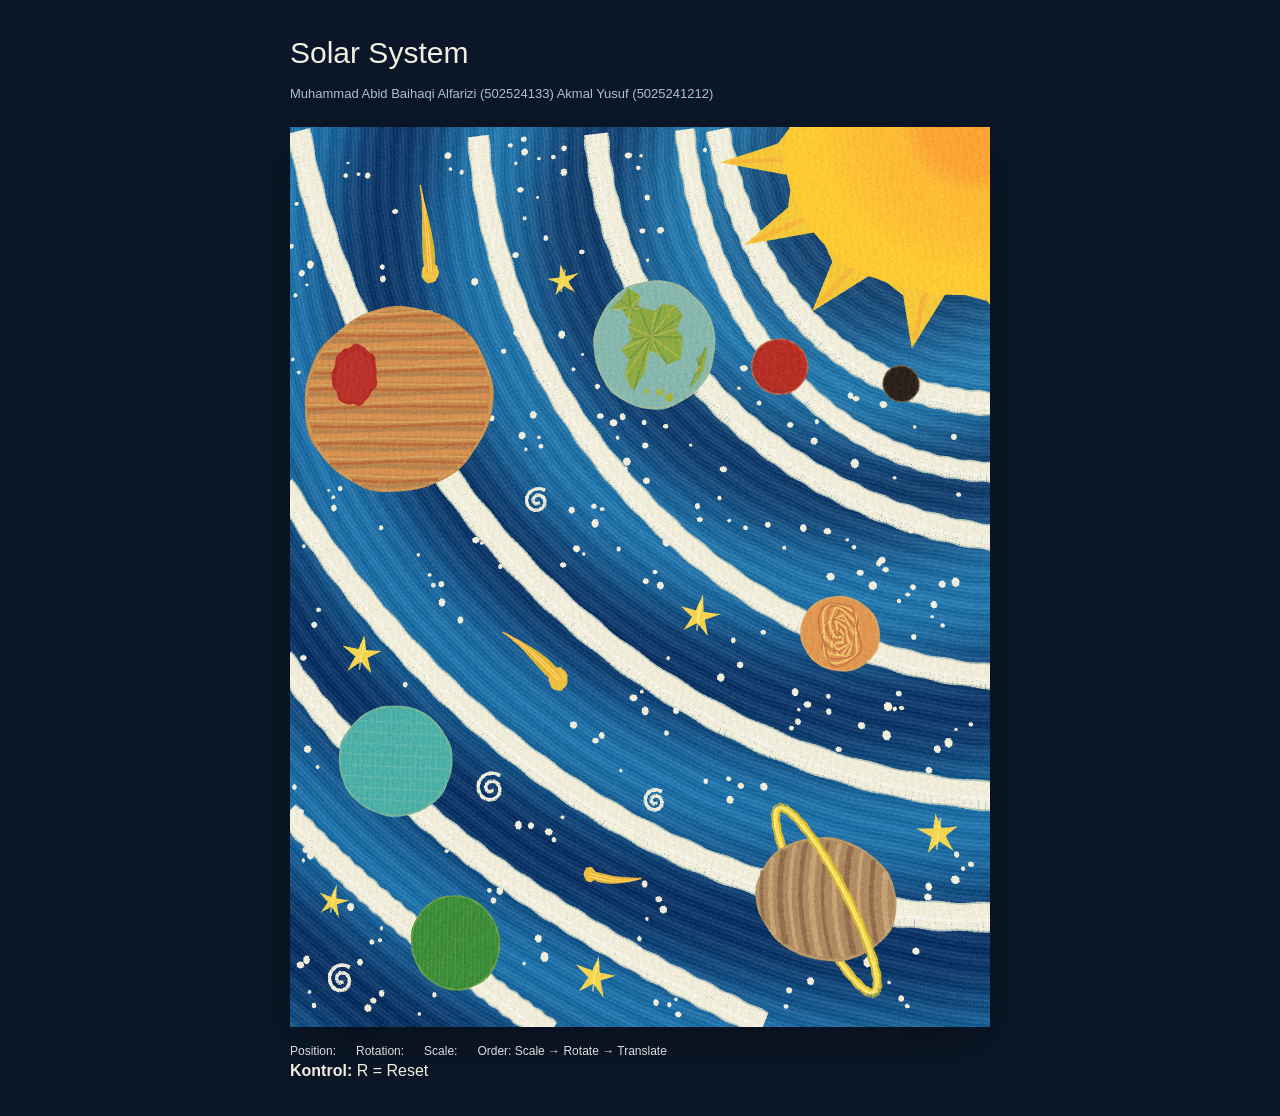
==== commit 86dd2a50: "first" ====
--- a/index.html
+++ b/index.html
@@ -27,7 +27,7 @@
       </h1>
 
       <p>
-        Muhammad Abid Baihaqi Alfarizi (5025241)
+        Muhammad Abid Baihaqi Alfarizi (502524133)
         Akmal Yusuf (5025241212)
       </p>
     </header>
--- a/style.css
+++ b/style.css
@@ -1,29 +1,24 @@
+* { box-sizing: border-box; }
 body {
   margin: 0;
   min-height: 100vh;
-  background: #0d1731;
-  color: white;
+  background: #0b1728;
+  color: #f2eee2;
   font-family: Arial, sans-serif;
 }
-
-.app {
-  width: min(600px, 100%);
-  margin: 0 auto;
-}
-
-/* Background biru seperti lukisan, tanpa garis orbit.
-   SVG tertanam langsung dalam CSS. JS dapat menggambar orbit dan planet.
-   Agar terlihat di canvas WebGL, gunakan alpha:true dan gl.clearColor(0,0,0,0).
-*/
+.app { width: min(700px, calc(100% - 32px)); margin: 36px auto; }
+header { margin-bottom: 22px; }
+.eyebrow { font-size: 11px; letter-spacing: 0.18em; color: #a8c7d6; }
+h1 { margin: 10px 0; font-size: clamp(22px, 4vw, 30px); font-weight: 500; }
+header > p:last-child, .note { color: #adc0d0; font-size: 13px; line-height: 1.7; }
 #glCanvas {
   display: block;
   width: 100%;
-  max-width: 600px;
   height: auto;
-  margin-inline: auto;
-  background-color: #244f82;
-  background-image: url("data:image/svg+xml,%3Csvg%20xmlns=%22http:%2F%2Fwww.w3.org%2F2000%2Fsvg%22%20viewBox=%220%200%20600%20900%22%3E%3Cdefs%3E%0A%3ClinearGradient%20id=%22blue%22%20x1=%220%22%20x2=%221%22%20y1=%221%22%20y2=%220%22%3E%3Cstop%20stop-color=%22%23101a34%22%2F%3E%3Cstop%20offset=%22.30%22%20stop-color=%22%231d3971%22%2F%3E%3Cstop%20offset=%22.57%22%20stop-color=%22%2324699e%22%2F%3E%3Cstop%20offset=%22.84%22%20stop-color=%22%233894b6%22%2F%3E%3Cstop%20offset=%221%22%20stop-color=%22%2384b8c6%22%2F%3E%3C%2FlinearGradient%3E%0A%3Cfilter%20id=%22rough%22%20x=%22-10%25%22%20y=%22-10%25%22%20width=%22120%25%22%20height=%22120%25%22%20color-interpolation-filters=%22sRGB%22%3E%3CfeTurbulence%20type=%22fractalNoise%22%20baseFrequency=%22.025%20.038%22%20numOctaves=%223%22%20seed=%2211%22%20result=%22n%22%2F%3E%3CfeDisplacementMap%20in=%22SourceGraphic%22%20in2=%22n%22%20scale=%229%22%20xChannelSelector=%22R%22%20yChannelSelector=%22G%22%2F%3E%3C%2Ffilter%3E%0A%3Cfilter%20id=%22grain%22%20x=%220%22%20y=%220%22%20width=%22100%25%22%20height=%22100%25%22%20color-interpolation-filters=%22sRGB%22%3E%3CfeTurbulence%20type=%22fractalNoise%22%20baseFrequency=%22.43%22%20numOctaves=%223%22%20seed=%228%22%2F%3E%3CfeColorMatrix%20type=%22saturate%22%20values=%220%22%2F%3E%3C%2Ffilter%3E%0A%3Cfilter%20id=%22cloud%22%20x=%220%22%20y=%220%22%20width=%22100%25%22%20height=%22100%25%22%20color-interpolation-filters=%22sRGB%22%3E%3CfeTurbulence%20type=%22fractalNoise%22%20baseFrequency=%22.008%20.017%22%20numOctaves=%223%22%20seed=%2219%22%2F%3E%3CfeColorMatrix%20type=%22saturate%22%20values=%220%22%2F%3E%3C%2Ffilter%3E%0A%3C%2Fdefs%3E%3Crect%20width=%22600%22%20height=%22900%22%20fill=%22url(%23blue)%22%2F%3E%3Cg%20fill=%22none%22%20stroke-linecap=%22round%22%20filter=%22url(%23rough)%22%3E%3Cpath%20d=%22M482.6,621.6%20Q510.5,653.5%20550.8,651.6%22%20stroke=%22%2353a7bc%22%20stroke-width=%2216.3%22%20opacity=%220.24%22%2F%3E%3Cpath%20d=%22M274.9,481.3%20Q339.3,503.0%20357.5,560.2%22%20stroke=%22%231b3770%22%20stroke-width=%2211.1%22%20opacity=%220.29%22%2F%3E%3Cpath%20d=%22M619.8,418.9%20Q656.4,469.8%20714.4,532.6%22%20stroke=%22%232775a4%22%20stroke-width=%2233.4%22%20opacity=%220.19%22%2F%3E%3Cpath%20d=%22M170.0,56.3%20Q250.2,131.6%20312.8,177.9%22%20stroke=%22%23101d3b%22%20stroke-width=%2230.5%22%20opacity=%220.29%22%2F%3E%3Cpath%20d=%22M-77.7,69.4%20Q7.3,105.9%2048.0,152.9%22%20stroke=%22%23101d3b%22%20stroke-width=%2232.4%22%20opacity=%220.33%22%2F%3E%3Cpath%20d=%22M415.5,486.8%20Q433.8,493.8%20467.4,523.2%22%20stroke=%22%231b3770%22%20stroke-width=%2226.0%22%20opacity=%220.18%22%2F%3E%3Cpath%20d=%22M-31.5,632.4%20Q-10.9,661.2%2062.6,713.5%22%20stroke=%22%236bb9c7%22%20stroke-width=%2218.5%22%20opacity=%220.20%22%2F%3E%3Cpath%20d=%22M227.1,435.5%20Q241.4,423.2%20252.1,443.6%22%20stroke=%22%2324508c%22%20stroke-width=%2226.1%22%20opacity=%220.28%22%2F%3E%3Cpath%20d=%22M-40.7,348.5%20Q39.5,382.0%20131.3,383.4%22%20stroke=%22%23101d3b%22%20stroke-width=%2216.5%22%20opacity=%220.24%22%2F%3E%3Cpath%20d=%22M-41.3,40.8%20Q-21.3,33.5%202.7,55.7%22%20stroke=%22%23101d3b%22%20stroke-width=%227.2%22%20opacity=%220.14%22%2F%3E%3Cpath%20d=%22M520.0,526.1%20Q568.3,527.2%20583.0,541.7%22%20stroke=%22%23308fb1%22%20stroke-width=%227.5%22%20opacity=%220.41%22%2F%3E%3Cpath%20d=%22M573.1,438.9%20Q625.9,461.0%20647.4,465.3%22%20stroke=%22%2324508c%22%20stroke-width=%2223.3%22%20opacity=%220.20%22%2F%3E%3Cpath%20d=%22M552.8,55.4%20Q606.6,110.8%20713.0,141.7%22%20stroke=%22%232775a4%22%20stroke-width=%2220.6%22%20opacity=%220.26%22%2F%3E%3Cpath%20d=%22M362.9,7.2%20Q451.7,60.4%20525.3,96.6%22%20stroke=%22%23308fb1%22%20stroke-width=%227.0%22%20opacity=%220.28%22%2F%3E%3Cpath%20d=%22M-12.7,85.5%20Q34.6,105.6%2080.1,159.1%22%20stroke=%22%232775a4%22%20stroke-width=%229.9%22%20opacity=%220.22%22%2F%3E%3Cpath%20d=%22M119.7,93.4%20Q165.1,112.1%20200.7,109.5%22%20stroke=%22%231b3770%22%20stroke-width=%2214.9%22%20opacity=%220.10%22%2F%3E%3Cpath%20d=%22M182.2,540.3%20Q250.9,589.5%20303.7,632.8%22%20stroke=%22%231b3770%22%20stroke-width=%2229.0%22%20opacity=%220.33%22%2F%3E%3Cpath%20d=%22M613.8,769.0%20Q641.9,798.8%20723.8,840.1%22%20stroke=%22%231b3770%22%20stroke-width=%2219.5%22%20opacity=%220.25%22%2F%3E%3Cpath%20d=%22M450.4,193.6%20Q479.2,212.4%20498.1,227.7%22%20stroke=%22%23308fb1%22%20stroke-width=%2219.0%22%20opacity=%220.32%22%2F%3E%3Cpath%20d=%22M164.3,906.2%20Q197.9,927.5%20265.9,949.4%22%20stroke=%22%2324508c%22%20stroke-width=%229.7%22%20opacity=%220.12%22%2F%3E%3Cpath%20d=%22M130.0,903.4%20Q133.3,909.2%20166.4,941.4%22%20stroke=%22%23152a55%22%20stroke-width=%2229.4%22%20opacity=%220.36%22%2F%3E%3Cpath%20d=%22M159.7,915.4%20Q198.2,968.9%20283.6,1045.4%22%20stroke=%22%232775a4%22%20stroke-width=%2230.6%22%20opacity=%220.24%22%2F%3E%3Cpath%20d=%22M384.1,172.0%20Q441.2,225.0%20480.0,244.1%22%20stroke=%22%231b3770%22%20stroke-width=%2223.3%22%20opacity=%220.38%22%2F%3E%3Cpath%20d=%22M342.2,638.0%20Q377.5,670.7%20458.9,691.1%22%20stroke=%22%23101d3b%22%20stroke-width=%227.2%22%20opacity=%220.35%22%2F%3E%3Cpath%20d=%22M504.0,515.5%20Q553.7,516.6%20624.1,536.5%22%20stroke=%22%231b3770%22%20stroke-width=%2210.6%22%20opacity=%220.21%22%2F%3E%3Cpath%20d=%22M574.2,821.4%20Q616.2,848.1%20691.5,864.6%22%20stroke=%22%236bb9c7%22%20stroke-width=%225.0%22%20opacity=%220.14%22%2F%3E%3Cpath%20d=%22M217.1,534.2%20Q283.1,558.6%20303.4,564.9%22%20stroke=%22%23308fb1%22%20stroke-width=%2219.0%22%20opacity=%220.18%22%2F%3E%3Cpath%20d=%22M152.4,284.8%20Q159.0,304.5%20187.3,322.2%22%20stroke=%22%2324508c%22%20stroke-width=%2229.7%22%20opacity=%220.13%22%2F%3E%3Cpath%20d=%22M58.8,212.4%20Q51.6,226.5%2088.1,236.4%22%20stroke=%22%2324508c%22%20stroke-width=%2220.8%22%20opacity=%220.11%22%2F%3E%3Cpath%20d=%22M631.1,714.3%20Q667.5,743.0%20705.4,766.4%22%20stroke=%22%23101d3b%22%20stroke-width=%2222.0%22%20opacity=%220.12%22%2F%3E%3Cpath%20d=%22M167.4,264.7%20Q243.9,292.3%20319.6,291.4%22%20stroke=%22%23152a55%22%20stroke-width=%2214.1%22%20opacity=%220.40%22%2F%3E%3Cpath%20d=%22M430.9,48.7%20Q486.4,112.6%20570.2,146.7%22%20stroke=%22%232775a4%22%20stroke-width=%2210.5%22%20opacity=%220.39%22%2F%3E%3Cpath%20d=%22M465.5,354.5%20Q473.7,390.5%20505.7,398.3%22%20stroke=%22%231b3770%22%20stroke-width=%2225.1%22%20opacity=%220.12%22%2F%3E%3Cpath%20d=%22M180.8,-32.0%20Q204.9,-33.6%20218.6,-23.7%22%20stroke=%22%232775a4%22%20stroke-width=%2219.7%22%20opacity=%220.42%22%2F%3E%3Cpath%20d=%22M557.1,906.0%20Q644.3,908.3%20699.1,950.1%22%20stroke=%22%23308fb1%22%20stroke-width=%2220.9%22%20opacity=%220.15%22%2F%3E%3Cpath%20d=%22M64.3,263.7%20Q124.5,276.4%20179.5,313.9%22%20stroke=%22%23152a55%22%20stroke-width=%224.6%22%20opacity=%220.11%22%2F%3E%3Cpath%20d=%22M-47.9,741.4%20Q49.2,781.2%20102.7,838.2%22%20stroke=%22%231b3770%22%20stroke-width=%2213.2%22%20opacity=%220.41%22%2F%3E%3Cpath%20d=%22M402.1,559.6%20Q460.6,563.5%20548.3,578.4%22%20stroke=%22%236bb9c7%22%20stroke-width=%2228.3%22%20opacity=%220.42%22%2F%3E%3Cpath%20d=%22M84.2,540.5%20Q112.6,545.0%20137.0,585.5%22%20stroke=%22%232775a4%22%20stroke-width=%2233.6%22%20opacity=%220.09%22%2F%3E%3Cpath%20d=%22M17.9,880.5%20Q61.2,889.0%2056.8,919.3%22%20stroke=%22%23308fb1%22%20stroke-width=%2215.6%22%20opacity=%220.40%22%2F%3E%3Cpath%20d=%22M578.0,936.6%20Q647.3,997.8%20710.7,1069.1%22%20stroke=%22%231b3770%22%20stroke-width=%2213.2%22%20opacity=%220.19%22%2F%3E%3Cpath%20d=%22M-67.8,190.0%20Q-24.2,238.8%2055.2,267.7%22%20stroke=%22%232775a4%22%20stroke-width=%2222.0%22%20opacity=%220.28%22%2F%3E%3Cpath%20d=%22M572.2,879.3%20Q588.7,915.8%20608.0,919.1%22%20stroke=%22%232775a4%22%20stroke-width=%2218.3%22%20opacity=%220.44%22%2F%3E%3Cpath%20d=%22M565.0,273.0%20Q566.1,270.6%20600.3,298.7%22%20stroke=%22%231b3770%22%20stroke-width=%2212.6%22%20opacity=%220.43%22%2F%3E%3Cpath%20d=%22M380.1,921.0%20Q459.2,934.1%20548.5,944.8%22%20stroke=%22%231b3770%22%20stroke-width=%2214.1%22%20opacity=%220.31%22%2F%3E%3Cpath%20d=%22M-86.1,782.6%20Q2.4,806.3%2089.3,828.0%22%20stroke=%22%2324508c%22%20stroke-width=%2223.0%22%20opacity=%220.10%22%2F%3E%3Cpath%20d=%22M82.1,504.2%20Q121.7,538.1%20189.3,600.6%22%20stroke=%22%23308fb1%22%20stroke-width=%2223.7%22%20opacity=%220.13%22%2F%3E%3Cpath%20d=%22M22.1,669.1%20Q78.8,737.0%20125.6,778.6%22%20stroke=%22%2324508c%22%20stroke-width=%2232.9%22%20opacity=%220.44%22%2F%3E%3Cpath%20d=%22M111.6,885.9%20Q171.0,875.9%20209.8,902.5%22%20stroke=%22%231b3770%22%20stroke-width=%2213.9%22%20opacity=%220.16%22%2F%3E%3Cpath%20d=%22M-16.9,555.8%20Q29.2,559.2%20107.0,595.0%22%20stroke=%22%23152a55%22%20stroke-width=%2229.4%22%20opacity=%220.13%22%2F%3E%3Cpath%20d=%22M181.8,4.6%20Q223.1,73.8%20319.2,117.8%22%20stroke=%22%2324508c%22%20stroke-width=%2233.4%22%20opacity=%220.37%22%2F%3E%3Cpath%20d=%22M102.5,597.5%20Q113.8,606.6%20154.1,644.6%22%20stroke=%22%23152a55%22%20stroke-width=%2230.5%22%20opacity=%220.44%22%2F%3E%3Cpath%20d=%22M586.5,387.0%20Q599.3,412.9%20619.0,409.8%22%20stroke=%22%23101d3b%22%20stroke-width=%2212.3%22%20opacity=%220.14%22%2F%3E%3Cpath%20d=%22M293.5,174.0%20Q356.2,215.7%20375.6,222.9%22%20stroke=%22%232775a4%22%20stroke-width=%228.0%22%20opacity=%220.34%22%2F%3E%3Cpath%20d=%22M243.3,847.8%20Q275.0,867.9%20283.8,863.8%22%20stroke=%22%231b3770%22%20stroke-width=%2215.3%22%20opacity=%220.37%22%2F%3E%3Cpath%20d=%22M340.9,934.9%20Q375.6,933.0%20369.4,961.6%22%20stroke=%22%2353a7bc%22%20stroke-width=%2213.1%22%20opacity=%220.18%22%2F%3E%3Cpath%20d=%22M69.6,69.5%20Q118.4,105.5%20203.8,184.0%22%20stroke=%22%23308fb1%22%20stroke-width=%2212.6%22%20opacity=%220.31%22%2F%3E%3Cpath%20d=%22M550.6,633.0%20Q603.4,626.6%20650.5,648.8%22%20stroke=%22%23152a55%22%20stroke-width=%2210.0%22%20opacity=%220.18%22%2F%3E%3Cpath%20d=%22M-60.3,807.7%20Q3.8,863.2%2099.1,898.6%22%20stroke=%22%231b3770%22%20stroke-width=%2225.5%22%20opacity=%220.26%22%2F%3E%3Cpath%20d=%22M252.6,438.5%20Q337.4,456.1%20382.4,454.7%22%20stroke=%22%23101d3b%22%20stroke-width=%2220.4%22%20opacity=%220.17%22%2F%3E%3Cpath%20d=%22M645.2,147.0%20Q682.9,174.7%20686.4,173.7%22%20stroke=%22%23152a55%22%20stroke-width=%2218.6%22%20opacity=%220.29%22%2F%3E%3Cpath%20d=%22M394.2,380.9%20Q439.7,399.4%20476.9,397.4%22%20stroke=%22%23152a55%22%20stroke-width=%2217.0%22%20opacity=%220.28%22%2F%3E%3Cpath%20d=%22M-19.0,13.9%20Q16.4,36.8%2048.5,48.8%22%20stroke=%22%23101d3b%22%20stroke-width=%2218.1%22%20opacity=%220.29%22%2F%3E%3Cpath%20d=%22M303.5,648.7%20Q363.3,703.5%20466.8,740.1%22%20stroke=%22%2324508c%22%20stroke-width=%2230.9%22%20opacity=%220.24%22%2F%3E%3Cpath%20d=%22M202.8,81.8%20Q245.8,142.9%20308.1,183.2%22%20stroke=%22%232775a4%22%20stroke-width=%2218.1%22%20opacity=%220.21%22%2F%3E%3Cpath%20d=%22M582.8,41.3%20Q657.4,55.3%20696.2,68.5%22%20stroke=%22%231b3770%22%20stroke-width=%2233.4%22%20opacity=%220.12%22%2F%3E%3Cpath%20d=%22M215.7,534.7%20Q273.6,565.5%20344.4,575.1%22%20stroke=%22%23152a55%22%20stroke-width=%2220.8%22%20opacity=%220.11%22%2F%3E%3Cpath%20d=%22M347.3,163.3%20Q423.4,163.1%20466.1,192.4%22%20stroke=%22%23152a55%22%20stroke-width=%2227.6%22%20opacity=%220.21%22%2F%3E%3Cpath%20d=%22M51.4,89.6%20Q107.6,132.7%20201.3,141.7%22%20stroke=%22%23152a55%22%20stroke-width=%227.2%22%20opacity=%220.35%22%2F%3E%3Cpath%20d=%22M-52.0,294.5%20Q-5.6,298.5%20-1.3,327.9%22%20stroke=%22%231b3770%22%20stroke-width=%2215.7%22%20opacity=%220.22%22%2F%3E%3Cpath%20d=%22M168.2,208.7%20Q209.9,245.5%20265.8,287.2%22%20stroke=%22%2324508c%22%20stroke-width=%2220.5%22%20opacity=%220.11%22%2F%3E%3Cpath%20d=%22M554.8,17.4%20Q597.7,33.0%20657.7,73.6%22%20stroke=%22%232775a4%22%20stroke-width=%2233.6%22%20opacity=%220.26%22%2F%3E%3Cpath%20d=%22M168.8,787.4%20Q209.4,830.7%20243.8,864.1%22%20stroke=%22%23308fb1%22%20stroke-width=%2220.5%22%20opacity=%220.24%22%2F%3E%3Cpath%20d=%22M586.5,245.8%20Q633.9,266.1%20666.4,292.8%22%20stroke=%22%2324508c%22%20stroke-width=%2230.8%22%20opacity=%220.22%22%2F%3E%3Cpath%20d=%22M529.6,708.2%20Q606.5,775.7%20644.6,825.4%22%20stroke=%22%23152a55%22%20stroke-width=%2211.3%22%20opacity=%220.25%22%2F%3E%3Cpath%20d=%22M0.6,861.8%20Q-1.4,885.5%2042.4,885.1%22%20stroke=%22%23101d3b%22%20stroke-width=%2228.6%22%20opacity=%220.36%22%2F%3E%3Cpath%20d=%22M226.8,567.6%20Q238.5,582.2%20280.4,595.1%22%20stroke=%22%231b3770%22%20stroke-width=%2228.9%22%20opacity=%220.10%22%2F%3E%3Cpath%20d=%22M86.2,722.1%20Q125.8,732.9%20127.5,767.3%22%20stroke=%22%2324508c%22%20stroke-width=%2214.3%22%20opacity=%220.37%22%2F%3E%3Cpath%20d=%22M274.9,606.2%20Q319.5,647.7%20359.4,698.3%22%20stroke=%22%23101d3b%22%20stroke-width=%2230.8%22%20opacity=%220.18%22%2F%3E%3Cpath%20d=%22M581.3,573.5%20Q620.6,614.0%20690.4,630.0%22%20stroke=%22%232775a4%22%20stroke-width=%2218.3%22%20opacity=%220.16%22%2F%3E%3Cpath%20d=%22M80.1,357.1%20Q152.3,352.9%20254.4,382.2%22%20stroke=%22%232775a4%22%20stroke-width=%228.9%22%20opacity=%220.26%22%2F%3E%3Cpath%20d=%22M-39.5,409.1%20Q-38.6,437.6%201.6,442.0%22%20stroke=%22%231b3770%22%20stroke-width=%2214.7%22%20opacity=%220.36%22%2F%3E%3Cpath%20d=%22M27.3,578.6%20Q111.1,598.3%20160.0,605.5%22%20stroke=%22%23152a55%22%20stroke-width=%2219.7%22%20opacity=%220.40%22%2F%3E%3Cpath%20d=%22M576.9,447.0%20Q606.5,477.6%20681.9,540.4%22%20stroke=%22%232775a4%22%20stroke-width=%2211.3%22%20opacity=%220.36%22%2F%3E%3Cpath%20d=%22M-68.3,776.5%20Q-51.5,780.9%20-44.9,787.6%22%20stroke=%22%232775a4%22%20stroke-width=%2213.6%22%20opacity=%220.10%22%2F%3E%3Cpath%20d=%22M5.0,174.4%20Q41.2,177.9%2062.9,204.9%22%20stroke=%22%23152a55%22%20stroke-width=%227.0%22%20opacity=%220.43%22%2F%3E%3Cpath%20d=%22M142.9,47.5%20Q191.6,78.3%20293.2,135.1%22%20stroke=%22%231b3770%22%20stroke-width=%2227.4%22%20opacity=%220.13%22%2F%3E%3Cpath%20d=%22M240.1,-21.7%20Q266.0,-4.3%20323.9,8.9%22%20stroke=%22%232775a4%22%20stroke-width=%2213.0%22%20opacity=%220.10%22%2F%3E%3Cpath%20d=%22M464.8,616.6%20Q496.5,615.0%20489.8,627.1%22%20stroke=%22%23101d3b%22%20stroke-width=%2230.0%22%20opacity=%220.34%22%2F%3E%3Cpath%20d=%22M28.5,449.8%20Q95.8,494.0%20135.2,572.3%22%20stroke=%22%231b3770%22%20stroke-width=%2213.2%22%20opacity=%220.39%22%2F%3E%3Cpath%20d=%22M604.0,208.6%20Q634.8,229.0%20676.3,242.0%22%20stroke=%22%23101d3b%22%20stroke-width=%2213.8%22%20opacity=%220.34%22%2F%3E%3Cpath%20d=%22M370.0,111.3%20Q387.6,104.7%20398.2,124.5%22%20stroke=%22%231b3770%22%20stroke-width=%2217.1%22%20opacity=%220.32%22%2F%3E%3Cpath%20d=%22M382.8,727.0%20Q405.7,733.6%20412.0,737.0%22%20stroke=%22%23152a55%22%20stroke-width=%227.7%22%20opacity=%220.31%22%2F%3E%3Cpath%20d=%22M57.0,264.4%20Q47.1,278.3%2082.5,270.0%22%20stroke=%22%2324508c%22%20stroke-width=%2218.9%22%20opacity=%220.42%22%2F%3E%3Cpath%20d=%22M566.3,887.1%20Q612.3,954.4%20684.9,1005.3%22%20stroke=%22%2324508c%22%20stroke-width=%225.0%22%20opacity=%220.13%22%2F%3E%3Cpath%20d=%22M311.5,-30.9%20Q371.2,-9.8%20428.5,20.7%22%20stroke=%22%23308fb1%22%20stroke-width=%2215.5%22%20opacity=%220.19%22%2F%3E%3Cpath%20d=%22M203.2,665.7%20Q235.4,706.0%20300.7,724.5%22%20stroke=%22%232775a4%22%20stroke-width=%2223.7%22%20opacity=%220.36%22%2F%3E%3Cpath%20d=%22M176.3,195.2%20Q196.0,247.2%20259.1,285.4%22%20stroke=%22%2324508c%22%20stroke-width=%2228.9%22%20opacity=%220.27%22%2F%3E%3Cpath%20d=%22M191.1,546.4%20Q223.8,568.3%20255.5,619.8%22%20stroke=%22%232775a4%22%20stroke-width=%226.1%22%20opacity=%220.17%22%2F%3E%3Cpath%20d=%22M216.1,892.1%20Q273.4,920.7%20385.1,926.7%22%20stroke=%22%232775a4%22%20stroke-width=%2223.1%22%20opacity=%220.44%22%2F%3E%3Cpath%20d=%22M59.4,24.3%20Q111.4,26.3%20143.6,39.7%22%20stroke=%22%232775a4%22%20stroke-width=%2217.0%22%20opacity=%220.38%22%2F%3E%3Cpath%20d=%22M381.1,531.6%20Q410.1,526.6%20417.6,557.3%22%20stroke=%22%2324508c%22%20stroke-width=%227.1%22%20opacity=%220.34%22%2F%3E%3Cpath%20d=%22M395.9,91.8%20Q456.4,98.5%20483.2,115.9%22%20stroke=%22%23101d3b%22%20stroke-width=%2230.5%22%20opacity=%220.28%22%2F%3E%3Cpath%20d=%22M617.2,343.6%20Q681.6,352.8%20728.4,368.5%22%20stroke=%22%232775a4%22%20stroke-width=%2227.6%22%20opacity=%220.09%22%2F%3E%3Cpath%20d=%22M482.7,428.6%20Q556.2,476.3%20615.5,536.7%22%20stroke=%22%231b3770%22%20stroke-width=%2211.0%22%20opacity=%220.29%22%2F%3E%3Cpath%20d=%22M39.7,241.2%20Q69.1,269.0%20130.2,292.1%22%20stroke=%22%23308fb1%22%20stroke-width=%2212.6%22%20opacity=%220.33%22%2F%3E%3Cpath%20d=%22M99.5,651.0%20Q108.4,676.4%20158.7,720.9%22%20stroke=%22%23101d3b%22%20stroke-width=%2214.2%22%20opacity=%220.37%22%2F%3E%3Cpath%20d=%22M194.3,47.3%20Q246.1,87.1%20289.4,91.5%22%20stroke=%22%231b3770%22%20stroke-width=%2215.9%22%20opacity=%220.39%22%2F%3E%3Cpath%20d=%22M147.0,825.5%20Q219.1,869.7%20257.7,905.0%22%20stroke=%22%2353a7bc%22%20stroke-width=%2223.2%22%20opacity=%220.19%22%2F%3E%3Cpath%20d=%22M69.9,449.2%20Q113.4,485.4%20210.5,521.0%22%20stroke=%22%23152a55%22%20stroke-width=%2211.6%22%20opacity=%220.17%22%2F%3E%3Cpath%20d=%22M647.1,9.4%20Q669.9,59.0%20726.2,94.2%22%20stroke=%22%236bb9c7%22%20stroke-width=%2219.1%22%20opacity=%220.37%22%2F%3E%3Cpath%20d=%22M108.1,537.0%20Q178.6,547.6%20277.7,580.3%22%20stroke=%22%2324508c%22%20stroke-width=%2231.3%22%20opacity=%220.16%22%2F%3E%3Cpath%20d=%22M603.3,547.3%20Q636.2,535.7%20636.6,555.0%22%20stroke=%22%23308fb1%22%20stroke-width=%2221.1%22%20opacity=%220.38%22%2F%3E%3Cpath%20d=%22M265.0,-18.0%20Q334.7,-3.6%20379.5,19.5%22%20stroke=%22%231b3770%22%20stroke-width=%2210.3%22%20opacity=%220.12%22%2F%3E%3Cpath%20d=%22M244.7,121.6%20Q278.3,118.3%20327.0,141.5%22%20stroke=%22%23308fb1%22%20stroke-width=%2218.1%22%20opacity=%220.29%22%2F%3E%3Cpath%20d=%22M594.0,848.9%20Q627.1,869.0%20689.1,886.7%22%20stroke=%22%236bb9c7%22%20stroke-width=%2228.1%22%20opacity=%220.34%22%2F%3E%3Cpath%20d=%22M640.1,365.6%20Q722.9,390.7%20802.2,427.4%22%20stroke=%22%23152a55%22%20stroke-width=%2225.7%22%20opacity=%220.10%22%2F%3E%3Cpath%20d=%22M31.7,152.0%20Q90.2,167.1%20192.2,171.5%22%20stroke=%22%232775a4%22%20stroke-width=%2229.5%22%20opacity=%220.44%22%2F%3E%3Cpath%20d=%22M170.6,706.4%20Q246.0,716.7%20286.8,721.6%22%20stroke=%22%231b3770%22%20stroke-width=%227.5%22%20opacity=%220.40%22%2F%3E%3Cpath%20d=%22M307.4,126.9%20Q335.9,158.2%20366.0,173.9%22%20stroke=%22%232775a4%22%20stroke-width=%2218.4%22%20opacity=%220.43%22%2F%3E%3Cpath%20d=%22M211.7,250.3%20Q287.3,290.5%20335.8,352.7%22%20stroke=%22%231b3770%22%20stroke-width=%229.8%22%20opacity=%220.41%22%2F%3E%3Cpath%20d=%22M141.3,384.7%20Q223.6,431.5%20296.3,449.4%22%20stroke=%22%231b3770%22%20stroke-width=%2224.1%22%20opacity=%220.22%22%2F%3E%3Cpath%20d=%22M411.1,8.2%20Q500.1,34.0%20549.3,80.1%22%20stroke=%22%23308fb1%22%20stroke-width=%2222.2%22%20opacity=%220.10%22%2F%3E%3Cpath%20d=%22M260.6,-13.7%20Q319.7,8.7%20373.3,7.6%22%20stroke=%22%232775a4%22%20stroke-width=%2220.2%22%20opacity=%220.41%22%2F%3E%3Cpath%20d=%22M240.8,121.1%20Q257.2,128.4%20265.6,142.7%22%20stroke=%22%23101d3b%22%20stroke-width=%2219.6%22%20opacity=%220.42%22%2F%3E%3Cpath%20d=%22M342.3,300.8%20Q399.6,298.3%20441.1,326.7%22%20stroke=%22%23152a55%22%20stroke-width=%224.8%22%20opacity=%220.37%22%2F%3E%3Cpath%20d=%22M169.4,43.9%20Q214.4,63.1%20212.0,92.7%22%20stroke=%22%23101d3b%22%20stroke-width=%228.8%22%20opacity=%220.17%22%2F%3E%3Cpath%20d=%22M257.4,569.8%20Q293.0,569.3%20297.0,588.7%22%20stroke=%22%236bb9c7%22%20stroke-width=%2223.8%22%20opacity=%220.39%22%2F%3E%3Cpath%20d=%22M-18.8,197.4%20Q24.9,201.8%2061.9,238.2%22%20stroke=%22%2324508c%22%20stroke-width=%2215.5%22%20opacity=%220.23%22%2F%3E%3Cpath%20d=%22M211.8,66.3%20Q294.6,105.8%20337.8,115.8%22%20stroke=%22%23152a55%22%20stroke-width=%2224.4%22%20opacity=%220.29%22%2F%3E%3Cpath%20d=%22M50.2,842.7%20Q109.7,847.6%20208.0,886.3%22%20stroke=%22%23152a55%22%20stroke-width=%2232.1%22%20opacity=%220.37%22%2F%3E%3Cpath%20d=%22M208.4,919.2%20Q248.3,979.9%20331.6,1061.3%22%20stroke=%22%231b3770%22%20stroke-width=%2231.3%22%20opacity=%220.21%22%2F%3E%3Cpath%20d=%22M480.7,233.6%20Q493.1,243.6%20524.4,247.7%22%20stroke=%22%2353a7bc%22%20stroke-width=%2231.9%22%20opacity=%220.31%22%2F%3E%3Cpath%20d=%22M508.6,501.6%20Q504.0,497.5%20533.6,526.2%22%20stroke=%22%23152a55%22%20stroke-width=%229.1%22%20opacity=%220.23%22%2F%3E%3Cpath%20d=%22M51.7,617.5%20Q111.0,619.2%20171.8,642.8%22%20stroke=%22%2324508c%22%20stroke-width=%228.7%22%20opacity=%220.28%22%2F%3E%3Cpath%20d=%22M400.2,643.1%20Q418.0,650.9%20430.9,661.4%22%20stroke=%22%23308fb1%22%20stroke-width=%2226.9%22%20opacity=%220.25%22%2F%3E%3Cpath%20d=%22M151.5,60.3%20Q228.1,89.7%20305.7,139.7%22%20stroke=%22%232775a4%22%20stroke-width=%2233.9%22%20opacity=%220.42%22%2F%3E%3Cpath%20d=%22M375.1,93.6%20Q408.2,116.5%20443.3,124.1%22%20stroke=%22%231b3770%22%20stroke-width=%2210.6%22%20opacity=%220.43%22%2F%3E%3Cpath%20d=%22M59.1,70.0%20Q91.0,71.7%20156.3,83.0%22%20stroke=%22%232775a4%22%20stroke-width=%228.1%22%20opacity=%220.28%22%2F%3E%3Cpath%20d=%22M-3.8,271.7%20Q45.6,311.7%20107.7,375.3%22%20stroke=%22%232775a4%22%20stroke-width=%2230.3%22%20opacity=%220.36%22%2F%3E%3Cpath%20d=%22M84.7,795.1%20Q98.6,834.7%20134.8,847.1%22%20stroke=%22%23308fb1%22%20stroke-width=%226.3%22%20opacity=%220.38%22%2F%3E%3Cpath%20d=%22M252.7,665.9%20Q303.1,718.4%20381.8,800.2%22%20stroke=%22%2324508c%22%20stroke-width=%2230.4%22%20opacity=%220.28%22%2F%3E%3Cpath%20d=%22M44.3,884.4%20Q85.3,884.0%2089.1,906.4%22%20stroke=%22%236bb9c7%22%20stroke-width=%2219.4%22%20opacity=%220.19%22%2F%3E%3Cpath%20d=%22M289.5,613.5%20Q309.5,644.1%20375.5,677.9%22%20stroke=%22%232775a4%22%20stroke-width=%2226.9%22%20opacity=%220.38%22%2F%3E%3Cpath%20d=%22M-13.5,310.7%20Q72.1,327.9%20130.0,370.1%22%20stroke=%22%23101d3b%22%20stroke-width=%2224.4%22%20opacity=%220.21%22%2F%3E%3Cpath%20d=%22M651.3,581.6%20Q653.1,599.3%20684.1,597.2%22%20stroke=%22%23152a55%22%20stroke-width=%2221.9%22%20opacity=%220.35%22%2F%3E%3Cpath%20d=%22M81.5,163.1%20Q139.8,180.0%20177.6,183.8%22%20stroke=%22%232775a4%22%20stroke-width=%227.2%22%20opacity=%220.19%22%2F%3E%3Cpath%20d=%22M54.4,678.9%20Q110.3,759.3%20175.9,823.0%22%20stroke=%22%23152a55%22%20stroke-width=%2218.9%22%20opacity=%220.19%22%2F%3E%3Cpath%20d=%22M555.3,370.1%20Q549.0,377.1%20582.3,380.2%22%20stroke=%22%23152a55%22%20stroke-width=%2214.0%22%20opacity=%220.40%22%2F%3E%3Cpath%20d=%22M519.6,685.7%20Q579.3,705.7%20650.0,736.3%22%20stroke=%22%231b3770%22%20stroke-width=%2227.5%22%20opacity=%220.44%22%2F%3E%3Cpath%20d=%22M406.1,15.2%20Q405.4,11.2%20447.9,25.6%22%20stroke=%22%2324508c%22%20stroke-width=%225.2%22%20opacity=%220.43%22%2F%3E%3Cpath%20d=%22M452.0,9.4%20Q509.0,47.7%20591.3,120.6%22%20stroke=%22%232775a4%22%20stroke-width=%2217.8%22%20opacity=%220.33%22%2F%3E%3Cpath%20d=%22M238.5,2.1%20Q274.8,22.0%20314.7,15.3%22%20stroke=%22%23152a55%22%20stroke-width=%2215.9%22%20opacity=%220.15%22%2F%3E%3Cpath%20d=%22M250.0,541.8%20Q269.1,534.7%20278.5,566.2%22%20stroke=%22%23152a55%22%20stroke-width=%2229.5%22%20opacity=%220.31%22%2F%3E%3Cpath%20d=%22M-51.8,54.7%20Q-26.3,86.9%2051.0,110.1%22%20stroke=%22%231b3770%22%20stroke-width=%2231.8%22%20opacity=%220.20%22%2F%3E%3Cpath%20d=%22M516.0,299.5%20Q602.9,328.5%20646.5,337.9%22%20stroke=%22%2324508c%22%20stroke-width=%2219.6%22%20opacity=%220.28%22%2F%3E%3Cpath%20d=%22M196.1,895.9%20Q208.0,915.6%20249.7,936.0%22%20stroke=%22%23308fb1%22%20stroke-width=%2223.9%22%20opacity=%220.34%22%2F%3E%3Cpath%20d=%22M-85.3,315.3%20Q-18.1,338.1%2040.7,392.8%22%20stroke=%22%23152a55%22%20stroke-width=%225.0%22%20opacity=%220.12%22%2F%3E%3Cpath%20d=%22M223.8,313.0%20Q244.7,342.2%20256.1,342.2%22%20stroke=%22%23101d3b%22%20stroke-width=%2211.7%22%20opacity=%220.23%22%2F%3E%3Cpath%20d=%22M58.1,278.2%20Q80.6,300.8%20156.3,310.0%22%20stroke=%22%231b3770%22%20stroke-width=%2210.0%22%20opacity=%220.38%22%2F%3E%3Cpath%20d=%22M137.1,64.8%20Q190.5,88.4%20203.1,141.6%22%20stroke=%22%231b3770%22%20stroke-width=%227.6%22%20opacity=%220.35%22%2F%3E%3Cpath%20d=%22M325.1,356.3%20Q364.6,379.0%20363.9,378.4%22%20stroke=%22%23152a55%22%20stroke-width=%2215.0%22%20opacity=%220.14%22%2F%3E%3Cpath%20d=%22M1.5,338.7%20Q16.6,363.0%2058.1,385.6%22%20stroke=%22%2353a7bc%22%20stroke-width=%225.0%22%20opacity=%220.38%22%2F%3E%3Cpath%20d=%22M421.1,594.4%20Q466.2,590.7%20469.8,603.3%22%20stroke=%22%231b3770%22%20stroke-width=%2222.4%22%20opacity=%220.18%22%2F%3E%3Cpath%20d=%22M485.4,811.7%20Q574.5,868.5%20633.6,901.3%22%20stroke=%22%2353a7bc%22%20stroke-width=%2232.0%22%20opacity=%220.29%22%2F%3E%3Cpath%20d=%22M29.5,322.3%20Q43.9,355.2%2080.9,353.7%22%20stroke=%22%231b3770%22%20stroke-width=%2215.4%22%20opacity=%220.26%22%2F%3E%3Cpath%20d=%22M154.0,422.0%20Q237.1,437.1%20291.1,492.5%22%20stroke=%22%231b3770%22%20stroke-width=%2210.5%22%20opacity=%220.27%22%2F%3E%3Cpath%20d=%22M412.1,64.4%20Q494.1,93.9%20589.8,96.1%22%20stroke=%22%231b3770%22%20stroke-width=%2230.6%22%20opacity=%220.42%22%2F%3E%3Cpath%20d=%22M231.2,570.1%20Q290.2,602.6%20368.3,657.8%22%20stroke=%22%231b3770%22%20stroke-width=%226.9%22%20opacity=%220.27%22%2F%3E%3Cpath%20d=%22M120.1,228.5%20Q127.6,243.8%20145.0,249.2%22%20stroke=%22%23152a55%22%20stroke-width=%229.8%22%20opacity=%220.42%22%2F%3E%3Cpath%20d=%22M52.3,870.3%20Q114.9,881.7%20204.1,917.9%22%20stroke=%22%23152a55%22%20stroke-width=%2231.3%22%20opacity=%220.23%22%2F%3E%3Cpath%20d=%22M657.2,457.1%20Q678.1,494.4%20723.1,522.2%22%20stroke=%22%2324508c%22%20stroke-width=%2219.2%22%20opacity=%220.29%22%2F%3E%3Cpath%20d=%22M638.5,703.2%20Q692.5,752.0%20777.2,824.7%22%20stroke=%22%2324508c%22%20stroke-width=%2230.3%22%20opacity=%220.15%22%2F%3E%3Cpath%20d=%22M146.7,360.1%20Q207.9,367.7%20265.1,379.7%22%20stroke=%22%231b3770%22%20stroke-width=%2215.8%22%20opacity=%220.11%22%2F%3E%3Cpath%20d=%22M203.1,281.9%20Q224.8,286.6%20254.6,294.2%22%20stroke=%22%23152a55%22%20stroke-width=%2222.9%22%20opacity=%220.27%22%2F%3E%3Cpath%20d=%22M132.0,451.0%20Q121.2,466.0%20156.6,460.7%22%20stroke=%22%231b3770%22%20stroke-width=%2232.6%22%20opacity=%220.20%22%2F%3E%3Cpath%20d=%22M70.8,203.1%20Q127.8,270.1%20199.7,305.6%22%20stroke=%22%231b3770%22%20stroke-width=%2213.7%22%20opacity=%220.40%22%2F%3E%3Cpath%20d=%22M-56.3,303.5%20Q-44.1,329.2%2017.8,367.3%22%20stroke=%22%23101d3b%22%20stroke-width=%2217.7%22%20opacity=%220.16%22%2F%3E%3Cpath%20d=%22M-12.2,183.6%20Q47.0,224.9%2090.4,247.1%22%20stroke=%22%2353a7bc%22%20stroke-width=%2231.1%22%20opacity=%220.26%22%2F%3E%3Cpath%20d=%22M622.3,26.6%20Q661.3,59.1%20744.2,112.2%22%20stroke=%22%23308fb1%22%20stroke-width=%2215.1%22%20opacity=%220.28%22%2F%3E%3Cpath%20d=%22M-48.8,707.6%20Q-20.5,752.8%2032.8,778.0%22%20stroke=%22%2324508c%22%20stroke-width=%2214.5%22%20opacity=%220.21%22%2F%3E%3Cpath%20d=%22M351.6,-34.2%20Q360.0,6.9%20398.8,22.8%22%20stroke=%22%231b3770%22%20stroke-width=%2213.1%22%20opacity=%220.15%22%2F%3E%3Cpath%20d=%22M419.7,755.0%20Q477.7,811.3%20537.5,865.2%22%20stroke=%22%236bb9c7%22%20stroke-width=%2217.9%22%20opacity=%220.43%22%2F%3E%3Cpath%20d=%22M506.5,227.6%20Q596.6,270.2%20666.6,299.2%22%20stroke=%22%231b3770%22%20stroke-width=%228.3%22%20opacity=%220.14%22%2F%3E%3Cpath%20d=%22M400.4,431.3%20Q411.7,443.1%20473.7,484.8%22%20stroke=%22%23152a55%22%20stroke-width=%2227.0%22%20opacity=%220.22%22%2F%3E%3Cpath%20d=%22M234.0,93.1%20Q257.7,112.9%20319.4,149.9%22%20stroke=%22%23308fb1%22%20stroke-width=%2214.2%22%20opacity=%220.37%22%2F%3E%3Cpath%20d=%22M371.9,731.6%20Q428.7,764.0%20474.0,822.2%22%20stroke=%22%2353a7bc%22%20stroke-width=%2222.8%22%20opacity=%220.26%22%2F%3E%3Cpath%20d=%22M-0.5,637.5%20Q59.9,655.9%20130.2,707.6%22%20stroke=%22%23152a55%22%20stroke-width=%226.0%22%20opacity=%220.13%22%2F%3E%3Cpath%20d=%22M313.1,205.9%20Q360.5,221.0%20415.3,220.1%22%20stroke=%22%232775a4%22%20stroke-width=%227.0%22%20opacity=%220.26%22%2F%3E%3Cpath%20d=%22M247.2,117.5%20Q256.8,126.0%20294.4,129.6%22%20stroke=%22%232775a4%22%20stroke-width=%2225.9%22%20opacity=%220.20%22%2F%3E%3Cpath%20d=%22M529.8,591.7%20Q546.5,608.5%20603.9,627.2%22%20stroke=%22%2353a7bc%22%20stroke-width=%2219.5%22%20opacity=%220.33%22%2F%3E%3Cpath%20d=%22M44.2,211.8%20Q100.1,218.5%20147.8,261.0%22%20stroke=%22%231b3770%22%20stroke-width=%2228.5%22%20opacity=%220.41%22%2F%3E%3Cpath%20d=%22M-54.5,705.9%20Q-4.4,712.8%2047.4,737.2%22%20stroke=%22%231b3770%22%20stroke-width=%2211.9%22%20opacity=%220.34%22%2F%3E%3Cpath%20d=%22M49.7,500.7%20Q56.9,512.2%20115.8,540.1%22%20stroke=%22%23308fb1%22%20stroke-width=%2233.4%22%20opacity=%220.39%22%2F%3E%3Cpath%20d=%22M-11.7,880.3%20Q38.1,905.9%2067.5,955.4%22%20stroke=%22%23308fb1%22%20stroke-width=%2215.0%22%20opacity=%220.15%22%2F%3E%3Cpath%20d=%22M-65.9,749.2%20Q-9.2,772.0%2023.2,822.5%22%20stroke=%22%232775a4%22%20stroke-width=%224.5%22%20opacity=%220.26%22%2F%3E%3Cpath%20d=%22M244.4,805.3%20Q284.9,846.0%20348.5,887.7%22%20stroke=%22%2324508c%22%20stroke-width=%2233.2%22%20opacity=%220.40%22%2F%3E%3Cpath%20d=%22M60.9,793.7%20Q119.5,818.2%20226.5,825.8%22%20stroke=%22%23101d3b%22%20stroke-width=%2211.1%22%20opacity=%220.24%22%2F%3E%3Cpath%20d=%22M159.9,830.4%20Q215.4,854.3%20246.5,857.1%22%20stroke=%22%23152a55%22%20stroke-width=%226.4%22%20opacity=%220.41%22%2F%3E%3Cpath%20d=%22M38.3,593.3%20Q86.9,629.5%20135.2,670.0%22%20stroke=%22%23101d3b%22%20stroke-width=%2224.3%22%20opacity=%220.13%22%2F%3E%3Cpath%20d=%22M-29.3,200.4%20Q49.6,237.5%20112.0,310.1%22%20stroke=%22%23308fb1%22%20stroke-width=%2221.3%22%20opacity=%220.10%22%2F%3E%3Cpath%20d=%22M658.0,102.5%20Q738.0,115.5%20800.5,134.4%22%20stroke=%22%232775a4%22%20stroke-width=%2229.2%22%20opacity=%220.38%22%2F%3E%3Cpath%20d=%22M606.7,653.8%20Q676.9,685.5%20749.0,735.6%22%20stroke=%22%231b3770%22%20stroke-width=%2223.2%22%20opacity=%220.42%22%2F%3E%3Cpath%20d=%22M380.0,818.7%20Q417.5,817.3%20441.3,846.7%22%20stroke=%22%231b3770%22%20stroke-width=%2212.7%22%20opacity=%220.37%22%2F%3E%3Cpath%20d=%22M494.5,82.3%20Q493.6,98.6%20541.6,122.5%22%20stroke=%22%232775a4%22%20stroke-width=%2220.5%22%20opacity=%220.40%22%2F%3E%3Cpath%20d=%22M-14.3,839.2%20Q40.6,855.0%20102.4,890.5%22%20stroke=%22%23101d3b%22%20stroke-width=%228.9%22%20opacity=%220.35%22%2F%3E%3Cpath%20d=%22M475.0,413.4%20Q524.0,431.3%20585.9,430.4%22%20stroke=%22%236bb9c7%22%20stroke-width=%2211.6%22%20opacity=%220.18%22%2F%3E%3Cpath%20d=%22M450.8,612.2%20Q464.5,633.1%20509.5,622.5%22%20stroke=%22%236bb9c7%22%20stroke-width=%2225.5%22%20opacity=%220.14%22%2F%3E%3Cpath%20d=%22M27.2,85.1%20Q52.4,103.9%2092.6,149.5%22%20stroke=%22%231b3770%22%20stroke-width=%2225.9%22%20opacity=%220.39%22%2F%3E%3Cpath%20d=%22M312.3,468.4%20Q383.0,498.5%20427.7,526.8%22%20stroke=%22%23308fb1%22%20stroke-width=%2227.2%22%20opacity=%220.40%22%2F%3E%3Cpath%20d=%22M92.2,453.3%20Q128.8,488.8%20180.9,560.0%22%20stroke=%22%232775a4%22%20stroke-width=%2226.7%22%20opacity=%220.11%22%2F%3E%3Cpath%20d=%22M43.9,297.8%20Q54.8,303.8%2083.1,303.5%22%20stroke=%22%23101d3b%22%20stroke-width=%2220.2%22%20opacity=%220.18%22%2F%3E%3Cpath%20d=%22M469.6,876.5%20Q517.2,870.7%20543.1,887.1%22%20stroke=%22%23308fb1%22%20stroke-width=%2230.5%22%20opacity=%220.18%22%2F%3E%3Cpath%20d=%22M637.8,704.7%20Q690.5,726.9%20716.4,761.1%22%20stroke=%22%23101d3b%22%20stroke-width=%2215.9%22%20opacity=%220.28%22%2F%3E%3Cpath%20d=%22M67.6,84.7%20Q94.2,98.4%2095.9,97.2%22%20stroke=%22%23308fb1%22%20stroke-width=%2226.2%22%20opacity=%220.21%22%2F%3E%3Cpath%20d=%22M336.2,263.4%20Q376.2,291.4%20464.1,352.4%22%20stroke=%22%236bb9c7%22%20stroke-width=%2220.8%22%20opacity=%220.31%22%2F%3E%3Cpath%20d=%22M146.9,929.5%20Q178.0,953.3%20184.0,939.9%22%20stroke=%22%2324508c%22%20stroke-width=%2217.1%22%20opacity=%220.37%22%2F%3E%3Cpath%20d=%22M257.7,56.7%20Q280.3,84.2%20340.5,83.3%22%20stroke=%22%23101d3b%22%20stroke-width=%2212.5%22%20opacity=%220.29%22%2F%3E%3Cpath%20d=%22M581.5,357.1%20Q605.8,390.7%20656.7,397.8%22%20stroke=%22%23152a55%22%20stroke-width=%228.3%22%20opacity=%220.19%22%2F%3E%3Cpath%20d=%22M-3.4,869.3%20Q48.9,882.0%20101.2,898.9%22%20stroke=%22%2353a7bc%22%20stroke-width=%2220.6%22%20opacity=%220.33%22%2F%3E%3Cpath%20d=%22M237.1,-39.9%20Q314.8,27.5%20350.7,85.9%22%20stroke=%22%2324508c%22%20stroke-width=%2219.3%22%20opacity=%220.24%22%2F%3E%3Cpath%20d=%22M25.5,407.2%20Q76.2,453.8%20141.9,481.6%22%20stroke=%22%232775a4%22%20stroke-width=%228.8%22%20opacity=%220.31%22%2F%3E%3Cpath%20d=%22M120.6,499.0%20Q158.3,517.6%20237.1,575.5%22%20stroke=%22%23308fb1%22%20stroke-width=%224.1%22%20opacity=%220.18%22%2F%3E%3Cpath%20d=%22M572.2,220.4%20Q606.8,215.2%20648.3,237.1%22%20stroke=%22%23308fb1%22%20stroke-width=%2227.0%22%20opacity=%220.11%22%2F%3E%3Cpath%20d=%22M396.9,147.1%20Q461.6,162.3%20544.6,200.4%22%20stroke=%22%236bb9c7%22%20stroke-width=%2225.7%22%20opacity=%220.35%22%2F%3E%3Cpath%20d=%22M163.0,481.3%20Q221.9,509.5%20235.7,548.9%22%20stroke=%22%2353a7bc%22%20stroke-width=%2221.6%22%20opacity=%220.41%22%2F%3E%3Cpath%20d=%22M145.1,694.1%20Q223.0,726.9%20259.8,746.7%22%20stroke=%22%232775a4%22%20stroke-width=%2212.1%22%20opacity=%220.18%22%2F%3E%3Cpath%20d=%22M199.8,604.4%20Q220.7,664.8%20294.2,714.3%22%20stroke=%22%231b3770%22%20stroke-width=%2216.0%22%20opacity=%220.41%22%2F%3E%3Cpath%20d=%22M623.6,621.9%20Q644.7,657.1%20710.8,695.2%22%20stroke=%22%2353a7bc%22%20stroke-width=%2213.5%22%20opacity=%220.10%22%2F%3E%3Cpath%20d=%22M123.5,506.6%20Q147.0,514.7%20163.7,518.7%22%20stroke=%22%2324508c%22%20stroke-width=%227.8%22%20opacity=%220.19%22%2F%3E%3Cpath%20d=%22M17.4,504.4%20Q17.4,503.7%2024.1,507.4%22%20stroke=%22%23101d3b%22%20stroke-width=%221.3%22%20opacity=%220.19%22%2F%3E%3Cpath%20d=%22M-1.6,556.5%20Q11.1,568.9%2046.2,583.8%22%20stroke=%22%2324508c%22%20stroke-width=%220.8%22%20opacity=%220.20%22%2F%3E%3Cpath%20d=%22M345.5,387.9%20Q342.7,389.4%20356.3,391.8%22%20stroke=%22%231b3770%22%20stroke-width=%221.4%22%20opacity=%220.39%22%2F%3E%3Cpath%20d=%22M342.5,703.9%20Q362.5,723.1%20395.5,737.2%22%20stroke=%22%23101d3b%22%20stroke-width=%220.8%22%20opacity=%220.36%22%2F%3E%3Cpath%20d=%22M321.6,619.5%20Q326.9,629.9%20334.5,629.5%22%20stroke=%22%23152a55%22%20stroke-width=%222.0%22%20opacity=%220.34%22%2F%3E%3Cpath%20d=%22M73.0,436.7%20Q77.3,447.8%2096.3,447.3%22%20stroke=%22%2353a7bc%22%20stroke-width=%221.9%22%20opacity=%220.19%22%2F%3E%3Cpath%20d=%22M88.5,247.0%20Q83.8,247.8%2099.0,256.9%22%20stroke=%22%2353a7bc%22%20stroke-width=%221.3%22%20opacity=%220.18%22%2F%3E%3Cpath%20d=%22M275.7,825.1%20Q286.0,831.1%20300.9,846.4%22%20stroke=%22%231b3770%22%20stroke-width=%221.8%22%20opacity=%220.22%22%2F%3E%3Cpath%20d=%22M562.2,799.2%20Q571.2,814.9%20593.8,833.4%22%20stroke=%22%23308fb1%22%20stroke-width=%220.6%22%20opacity=%220.34%22%2F%3E%3Cpath%20d=%22M294.2,448.8%20Q316.7,467.3%20332.8,479.6%22%20stroke=%22%2353a7bc%22%20stroke-width=%221.5%22%20opacity=%220.17%22%2F%3E%3Cpath%20d=%22M422.2,647.0%20Q427.7,654.3%20444.2,653.2%22%20stroke=%22%23308fb1%22%20stroke-width=%221.9%22%20opacity=%220.19%22%2F%3E%3Cpath%20d=%22M83.0,334.8%20Q100.9,360.5%20134.1,383.7%22%20stroke=%22%232775a4%22%20stroke-width=%220.8%22%20opacity=%220.37%22%2F%3E%3Cpath%20d=%22M132.3,204.4%20Q147.4,214.4%20162.3,222.7%22%20stroke=%22%232775a4%22%20stroke-width=%221.1%22%20opacity=%220.14%22%2F%3E%3Cpath%20d=%22M603.4,634.6%20Q613.9,642.8%20638.4,653.5%22%20stroke=%22%232775a4%22%20stroke-width=%221.2%22%20opacity=%220.24%22%2F%3E%3Cpath%20d=%22M372.1,137.3%20Q389.5,147.3%20410.1,154.1%22%20stroke=%22%2324508c%22%20stroke-width=%221.3%22%20opacity=%220.18%22%2F%3E%3Cpath%20d=%22M335.8,845.5%20Q350.1,844.6%20350.8,854.6%22%20stroke=%22%2324508c%22%20stroke-width=%220.9%22%20opacity=%220.20%22%2F%3E%3Cpath%20d=%22M497.8,484.8%20Q506.5,488.6%20523.8,489.8%22%20stroke=%22%236bb9c7%22%20stroke-width=%221.4%22%20opacity=%220.13%22%2F%3E%3Cpath%20d=%22M99.1,397.8%20Q112.5,398.6%20117.0,404.1%22%20stroke=%22%2353a7bc%22%20stroke-width=%221.7%22%20opacity=%220.21%22%2F%3E%3Cpath%20d=%22M244.4,368.5%20Q271.6,392.2%20298.6,408.0%22%20stroke=%22%23152a55%22%20stroke-width=%221.1%22%20opacity=%220.40%22%2F%3E%3Cpath%20d=%22M241.0,489.2%20Q257.0,486.6%20258.6,495.1%22%20stroke=%22%23101d3b%22%20stroke-width=%221.7%22%20opacity=%220.21%22%2F%3E%3Cpath%20d=%22M388.6,26.5%20Q403.9,42.1%20415.5,46.7%22%20stroke=%22%23308fb1%22%20stroke-width=%221.8%22%20opacity=%220.15%22%2F%3E%3Cpath%20d=%22M73.2,571.4%20Q79.7,575.3%2086.2,574.3%22%20stroke=%22%236bb9c7%22%20stroke-width=%221.0%22%20opacity=%220.34%22%2F%3E%3Cpath%20d=%22M510.0,339.5%20Q540.0,344.0%20563.5,350.2%22%20stroke=%22%236bb9c7%22%20stroke-width=%221.0%22%20opacity=%220.12%22%2F%3E%3Cpath%20d=%22M538.7,131.0%20Q551.1,156.4%20588.8,171.9%22%20stroke=%22%236bb9c7%22%20stroke-width=%221.1%22%20opacity=%220.17%22%2F%3E%3Cpath%20d=%22M589.7,369.8%20Q596.7,388.8%20618.3,402.2%22%20stroke=%22%23308fb1%22%20stroke-width=%221.0%22%20opacity=%220.38%22%2F%3E%3Cpath%20d=%22M363.4,201.0%20Q375.5,211.1%20407.5,225.6%22%20stroke=%22%236bb9c7%22%20stroke-width=%220.8%22%20opacity=%220.14%22%2F%3E%3Cpath%20d=%22M289.5,365.0%20Q295.0,377.8%20316.4,380.9%22%20stroke=%22%232775a4%22%20stroke-width=%221.1%22%20opacity=%220.24%22%2F%3E%3Cpath%20d=%22M517.8,889.9%20Q514.7,898.8%20532.1,897.7%22%20stroke=%22%23101d3b%22%20stroke-width=%221.4%22%20opacity=%220.21%22%2F%3E%3Cpath%20d=%22M4.8,421.5%20Q9.2,421.9%2027.8,431.6%22%20stroke=%22%236bb9c7%22%20stroke-width=%221.8%22%20opacity=%220.31%22%2F%3E%3Cpath%20d=%22M1.3,211.7%20Q30.4,230.7%2067.7,261.4%22%20stroke=%22%231b3770%22%20stroke-width=%222.0%22%20opacity=%220.14%22%2F%3E%3Cpath%20d=%22M280.1,854.7%20Q299.8,857.1%20309.6,869.4%22%20stroke=%22%23308fb1%22%20stroke-width=%222.0%22%20opacity=%220.15%22%2F%3E%3Cpath%20d=%22M317.9,126.8%20Q328.3,131.1%20337.6,132.8%22%20stroke=%22%23152a55%22%20stroke-width=%221.1%22%20opacity=%220.13%22%2F%3E%3Cpath%20d=%22M533.3,731.3%20Q547.2,739.3%20563.0,754.2%22%20stroke=%22%2353a7bc%22%20stroke-width=%220.9%22%20opacity=%220.28%22%2F%3E%3Cpath%20d=%22M576.5,811.3%20Q600.7,820.7%20627.8,819.8%22%20stroke=%22%2353a7bc%22%20stroke-width=%221.0%22%20opacity=%220.36%22%2F%3E%3Cpath%20d=%22M43.9,214.4%20Q68.4,222.4%2097.0,222.7%22%20stroke=%22%23101d3b%22%20stroke-width=%221.0%22%20opacity=%220.27%22%2F%3E%3Cpath%20d=%22M415.8,398.2%20Q422.3,408.0%20449.5,406.5%22%20stroke=%22%23152a55%22%20stroke-width=%221.4%22%20opacity=%220.28%22%2F%3E%3Cpath%20d=%22M49.3,66.4%20Q70.8,78.5%2092.4,102.6%22%20stroke=%22%23152a55%22%20stroke-width=%221.4%22%20opacity=%220.28%22%2F%3E%3Cpath%20d=%22M610.6,729.3%20Q639.7,744.9%20683.8,766.3%22%20stroke=%22%2324508c%22%20stroke-width=%221.5%22%20opacity=%220.34%22%2F%3E%3Cpath%20d=%22M191.9,195.1%20Q194.8,205.4%20212.2,208.8%22%20stroke=%22%2353a7bc%22%20stroke-width=%220.7%22%20opacity=%220.26%22%2F%3E%3Cpath%20d=%22M452.5,268.2%20Q475.1,274.2%20493.0,290.0%22%20stroke=%22%232775a4%22%20stroke-width=%221.0%22%20opacity=%220.29%22%2F%3E%3Cpath%20d=%22M502.9,338.8%20Q510.4,344.8%20535.7,353.8%22%20stroke=%22%23101d3b%22%20stroke-width=%221.8%22%20opacity=%220.12%22%2F%3E%3Cpath%20d=%22M131.1,796.8%20Q136.4,796.5%20144.9,799.9%22%20stroke=%22%232775a4%22%20stroke-width=%221.5%22%20opacity=%220.33%22%2F%3E%3Cpath%20d=%22M387.6,580.9%20Q403.7,593.0%20417.9,600.6%22%20stroke=%22%23152a55%22%20stroke-width=%220.6%22%20opacity=%220.27%22%2F%3E%3Cpath%20d=%22M129.1,615.7%20Q148.5,628.2%20169.0,641.8%22%20stroke=%22%231b3770%22%20stroke-width=%221.9%22%20opacity=%220.29%22%2F%3E%3Cpath%20d=%22M119.0,133.9%20Q126.7,157.2%20153.7,171.8%22%20stroke=%22%231b3770%22%20stroke-width=%220.7%22%20opacity=%220.13%22%2F%3E%3Cpath%20d=%22M-4.0,332.3%20Q17.2,336.0%2041.0,346.2%22%20stroke=%22%236bb9c7%22%20stroke-width=%221.6%22%20opacity=%220.19%22%2F%3E%3Cpath%20d=%22M507.0,458.6%20Q521.0,464.6%20540.2,478.2%22%20stroke=%22%232775a4%22%20stroke-width=%221.8%22%20opacity=%220.21%22%2F%3E%3Cpath%20d=%22M586.7,286.6%20Q608.6,302.7%20625.7,310.6%22%20stroke=%22%23308fb1%22%20stroke-width=%220.6%22%20opacity=%220.27%22%2F%3E%3Cpath%20d=%22M432.6,305.5%20Q456.5,314.3%20479.7,330.5%22%20stroke=%22%2353a7bc%22%20stroke-width=%221.2%22%20opacity=%220.23%22%2F%3E%3Cpath%20d=%22M315.3,76.9%20Q327.5,81.6%20324.4,86.1%22%20stroke=%22%23101d3b%22%20stroke-width=%221.2%22%20opacity=%220.26%22%2F%3E%3Cpath%20d=%22M112.3,319.2%20Q133.7,333.1%20154.2,341.9%22%20stroke=%22%2353a7bc%22%20stroke-width=%220.9%22%20opacity=%220.33%22%2F%3E%3Cpath%20d=%22M350.9,790.6%20Q365.5,806.9%20395.8,831.2%22%20stroke=%22%2324508c%22%20stroke-width=%221.7%22%20opacity=%220.36%22%2F%3E%3Cpath%20d=%22M603.3,104.2%20Q629.8,119.6%20663.7,136.8%22%20stroke=%22%23308fb1%22%20stroke-width=%221.1%22%20opacity=%220.26%22%2F%3E%3Cpath%20d=%22M67.1,826.0%20Q96.2,832.9%20120.3,849.7%22%20stroke=%22%231b3770%22%20stroke-width=%220.9%22%20opacity=%220.20%22%2F%3E%3Cpath%20d=%22M391.1,726.9%20Q415.2,734.1%20431.1,735.7%22%20stroke=%22%23152a55%22%20stroke-width=%220.6%22%20opacity=%220.12%22%2F%3E%3Cpath%20d=%22M268.2,245.7%20Q280.9,249.5%20309.4,258.5%22%20stroke=%22%232775a4%22%20stroke-width=%221.6%22%20opacity=%220.17%22%2F%3E%3Cpath%20d=%22M203.7,335.8%20Q225.6,358.2%20246.2,370.7%22%20stroke=%22%23308fb1%22%20stroke-width=%220.8%22%20opacity=%220.16%22%2F%3E%3Cpath%20d=%22M262.3,817.8%20Q270.1,824.1%20298.1,832.6%22%20stroke=%22%23152a55%22%20stroke-width=%222.0%22%20opacity=%220.32%22%2F%3E%3Cpath%20d=%22M604.7,320.3%20Q626.0,344.0%20660.3,364.1%22%20stroke=%22%23308fb1%22%20stroke-width=%221.8%22%20opacity=%220.18%22%2F%3E%3Cpath%20d=%22M179.8,558.8%20Q203.7,575.7%20220.6,587.9%22%20stroke=%22%23308fb1%22%20stroke-width=%221.3%22%20opacity=%220.34%22%2F%3E%3Cpath%20d=%22M196.3,170.7%20Q209.6,180.0%20211.2,183.1%22%20stroke=%22%231b3770%22%20stroke-width=%221.4%22%20opacity=%220.38%22%2F%3E%3Cpath%20d=%22M102.6,163.1%20Q106.5,161.1%20113.5,167.8%22%20stroke=%22%23101d3b%22%20stroke-width=%220.7%22%20opacity=%220.22%22%2F%3E%3Cpath%20d=%22M209.9,478.8%20Q215.1,484.5%20230.6,494.9%22%20stroke=%22%231b3770%22%20stroke-width=%220.6%22%20opacity=%220.35%22%2F%3E%3Cpath%20d=%22M347.6,143.1%20Q361.4,142.4%20372.2,150.5%22%20stroke=%22%23308fb1%22%20stroke-width=%221.2%22%20opacity=%220.16%22%2F%3E%3Cpath%20d=%22M299.8,511.1%20Q308.8,526.4%20320.2,531.5%22%20stroke=%22%2353a7bc%22%20stroke-width=%221.1%22%20opacity=%220.29%22%2F%3E%3Cpath%20d=%22M617.2,352.3%20Q624.8,370.7%20657.7,388.0%22%20stroke=%22%23308fb1%22%20stroke-width=%221.4%22%20opacity=%220.36%22%2F%3E%3Cpath%20d=%22M618.3,178.7%20Q617.1,178.9%20633.9,190.5%22%20stroke=%22%236bb9c7%22%20stroke-width=%220.8%22%20opacity=%220.22%22%2F%3E%3Cpath%20d=%22M414.2,823.9%20Q449.0,834.1%20485.3,837.5%22%20stroke=%22%231b3770%22%20stroke-width=%221.0%22%20opacity=%220.37%22%2F%3E%3Cpath%20d=%22M47.6,236.7%20Q44.4,244.7%2059.7,250.0%22%20stroke=%22%231b3770%22%20stroke-width=%221.0%22%20opacity=%220.27%22%2F%3E%3Cpath%20d=%22M279.7,480.4%20Q302.4,503.3%20348.3,529.9%22%20stroke=%22%23152a55%22%20stroke-width=%221.9%22%20opacity=%220.29%22%2F%3E%3Cpath%20d=%22M592.9,635.1%20Q612.2,658.6%20631.6,679.2%22%20stroke=%22%236bb9c7%22%20stroke-width=%221.0%22%20opacity=%220.40%22%2F%3E%3Cpath%20d=%22M289.3,606.2%20Q301.8,618.1%20321.1,618.2%22%20stroke=%22%23308fb1%22%20stroke-width=%221.8%22%20opacity=%220.35%22%2F%3E%3Cpath%20d=%22M406.6,343.3%20Q418.8,345.8%20419.8,353.6%22%20stroke=%22%23152a55%22%20stroke-width=%220.9%22%20opacity=%220.12%22%2F%3E%3Cpath%20d=%22M189.0,585.4%20Q189.6,592.0%20200.7,591.2%22%20stroke=%22%23308fb1%22%20stroke-width=%221.7%22%20opacity=%220.33%22%2F%3E%3Cpath%20d=%22M340.5,323.0%20Q358.4,335.2%20394.7,348.4%22%20stroke=%22%236bb9c7%22%20stroke-width=%221.0%22%20opacity=%220.22%22%2F%3E%3Cpath%20d=%22M21.2,267.5%20Q27.0,272.1%2031.3,273.5%22%20stroke=%22%23308fb1%22%20stroke-width=%222.0%22%20opacity=%220.27%22%2F%3E%3Cpath%20d=%22M244.0,324.2%20Q253.8,332.3%20279.4,347.3%22%20stroke=%22%2353a7bc%22%20stroke-width=%222.0%22%20opacity=%220.38%22%2F%3E%3Cpath%20d=%22M479.9,897.9%20Q488.8,908.4%20494.6,907.9%22%20stroke=%22%2324508c%22%20stroke-width=%221.5%22%20opacity=%220.20%22%2F%3E%3Cpath%20d=%22M222.4,117.8%20Q244.5,129.2%20286.1,148.1%22%20stroke=%22%2324508c%22%20stroke-width=%221.4%22%20opacity=%220.35%22%2F%3E%3Cpath%20d=%22M527.8,310.4%20Q547.6,317.5%20572.9,330.4%22%20stroke=%22%23308fb1%22%20stroke-width=%221.9%22%20opacity=%220.20%22%2F%3E%3Cpath%20d=%22M373.8,532.7%20Q381.2,542.8%20396.3,543.6%22%20stroke=%22%23152a55%22%20stroke-width=%221.4%22%20opacity=%220.24%22%2F%3E%3Cpath%20d=%22M146.7,446.1%20Q172.0,453.8%20196.8,461.9%22%20stroke=%22%23152a55%22%20stroke-width=%221.2%22%20opacity=%220.32%22%2F%3E%3Cpath%20d=%22M-25.9,616.9%20Q-2.9,632.8%2021.7,641.0%22%20stroke=%22%23152a55%22%20stroke-width=%221.7%22%20opacity=%220.22%22%2F%3E%3Cpath%20d=%22M356.3,875.5%20Q370.5,888.3%20411.6,891.6%22%20stroke=%22%23308fb1%22%20stroke-width=%221.7%22%20opacity=%220.17%22%2F%3E%3Cpath%20d=%22M221.8,691.1%20Q229.6,700.8%20245.6,703.2%22%20stroke=%22%2353a7bc%22%20stroke-width=%221.0%22%20opacity=%220.35%22%2F%3E%3Cpath%20d=%22M404.8,353.2%20Q408.1,354.9%20423.0,367.3%22%20stroke=%22%23308fb1%22%20stroke-width=%221.5%22%20opacity=%220.21%22%2F%3E%3Cpath%20d=%22M-16.7,651.4%20Q-2.8,664.7%205.7,672.0%22%20stroke=%22%231b3770%22%20stroke-width=%221.7%22%20opacity=%220.29%22%2F%3E%3Cpath%20d=%22M559.1,843.1%20Q581.0,856.4%20604.1,881.6%22%20stroke=%22%23152a55%22%20stroke-width=%221.8%22%20opacity=%220.27%22%2F%3E%3Cpath%20d=%22M233.6,224.2%20Q244.6,231.4%20250.0,232.8%22%20stroke=%22%23308fb1%22%20stroke-width=%220.6%22%20opacity=%220.13%22%2F%3E%3Cpath%20d=%22M173.0,866.0%20Q186.4,871.7%20187.8,872.0%22%20stroke=%22%231b3770%22%20stroke-width=%221.6%22%20opacity=%220.30%22%2F%3E%3Cpath%20d=%22M452.0,426.1%20Q460.7,421.3%20462.2,427.8%22%20stroke=%22%23308fb1%22%20stroke-width=%222.0%22%20opacity=%220.32%22%2F%3E%3Cpath%20d=%22M198.5,743.8%20Q217.7,760.2%20246.0,768.8%22%20stroke=%22%2324508c%22%20stroke-width=%221.4%22%20opacity=%220.37%22%2F%3E%3Cpath%20d=%22M158.5,657.7%20Q163.2,662.3%20167.5,663.5%22%20stroke=%22%231b3770%22%20stroke-width=%221.3%22%20opacity=%220.20%22%2F%3E%3Cpath%20d=%22M481.8,402.9%20Q498.9,416.1%20518.7,421.5%22%20stroke=%22%231b3770%22%20stroke-width=%221.8%22%20opacity=%220.35%22%2F%3E%3Cpath%20d=%22M355.0,216.9%20Q375.0,224.1%20419.4,230.4%22%20stroke=%22%2353a7bc%22%20stroke-width=%221.1%22%20opacity=%220.25%22%2F%3E%3Cpath%20d=%22M475.5,76.1%20Q491.9,103.4%20537.8,125.4%22%20stroke=%22%23152a55%22%20stroke-width=%221.8%22%20opacity=%220.37%22%2F%3E%3Cpath%20d=%22M201.3,415.1%20Q226.6,440.3%20276.0,457.9%22%20stroke=%22%2324508c%22%20stroke-width=%221.4%22%20opacity=%220.25%22%2F%3E%3Cpath%20d=%22M380.1,388.5%20Q392.9,399.3%20428.6,403.2%22%20stroke=%22%236bb9c7%22%20stroke-width=%221.1%22%20opacity=%220.36%22%2F%3E%3Cpath%20d=%22M1.8,334.9%20Q17.1,346.0%2058.5,351.8%22%20stroke=%22%23152a55%22%20stroke-width=%221.5%22%20opacity=%220.35%22%2F%3E%3Cpath%20d=%22M5.8,647.6%20Q26.5,651.7%2048.3,666.4%22%20stroke=%22%23152a55%22%20stroke-width=%221.1%22%20opacity=%220.32%22%2F%3E%3Cpath%20d=%22M491.7,27.0%20Q518.3,43.9%20548.6,69.1%22%20stroke=%22%231b3770%22%20stroke-width=%221.3%22%20opacity=%220.29%22%2F%3E%3Cpath%20d=%22M43.3,504.1%20Q60.9,526.8%2097.5,559.2%22%20stroke=%22%23308fb1%22%20stroke-width=%221.6%22%20opacity=%220.33%22%2F%3E%3Cpath%20d=%22M368.9,580.4%20Q380.9,586.9%20392.0,599.2%22%20stroke=%22%23308fb1%22%20stroke-width=%221.1%22%20opacity=%220.15%22%2F%3E%3Cpath%20d=%22M574.2,455.5%20Q578.7,464.6%20587.2,463.7%22%20stroke=%22%2353a7bc%22%20stroke-width=%221.0%22%20opacity=%220.31%22%2F%3E%3Cpath%20d=%22M47.8,853.3%20Q62.0,863.8%2075.6,867.0%22%20stroke=%22%2324508c%22%20stroke-width=%221.5%22%20opacity=%220.18%22%2F%3E%3Cpath%20d=%22M56.4,664.5%20Q79.5,689.2%20119.5,715.8%22%20stroke=%22%2324508c%22%20stroke-width=%221.3%22%20opacity=%220.37%22%2F%3E%3Cpath%20d=%22M291.2,417.8%20Q307.1,427.6%20332.6,433.4%22%20stroke=%22%23152a55%22%20stroke-width=%221.4%22%20opacity=%220.29%22%2F%3E%3Cpath%20d=%22M172.6,752.0%20Q175.2,749.7%20181.4,754.7%22%20stroke=%22%23152a55%22%20stroke-width=%221.6%22%20opacity=%220.28%22%2F%3E%3Cpath%20d=%22M174.1,504.5%20Q186.5,512.2%20192.2,513.4%22%20stroke=%22%23101d3b%22%20stroke-width=%221.8%22%20opacity=%220.29%22%2F%3E%3Cpath%20d=%22M329.5,210.3%20Q351.9,217.2%20372.5,230.2%22%20stroke=%22%2353a7bc%22%20stroke-width=%220.9%22%20opacity=%220.26%22%2F%3E%3Cpath%20d=%22M44.0,250.5%20Q57.3,254.1%2055.1,253.1%22%20stroke=%22%231b3770%22%20stroke-width=%221.5%22%20opacity=%220.17%22%2F%3E%3Cpath%20d=%22M598.2,42.2%20Q598.4,44.6%20609.3,49.6%22%20stroke=%22%23308fb1%22%20stroke-width=%220.9%22%20opacity=%220.16%22%2F%3E%3Cpath%20d=%22M11.2,759.4%20Q25.4,761.5%2052.2,771.8%22%20stroke=%22%23101d3b%22%20stroke-width=%221.8%22%20opacity=%220.16%22%2F%3E%3Cpath%20d=%22M444.3,825.5%20Q458.7,834.2%20497.5,849.4%22%20stroke=%22%236bb9c7%22%20stroke-width=%221.2%22%20opacity=%220.34%22%2F%3E%3Cpath%20d=%22M124.8,191.2%20Q135.1,186.8%20139.4,194.0%22%20stroke=%22%236bb9c7%22%20stroke-width=%221.1%22%20opacity=%220.24%22%2F%3E%3Cpath%20d=%22M525.0,525.8%20Q547.6,549.8%20575.1,570.7%22%20stroke=%22%232775a4%22%20stroke-width=%221.2%22%20opacity=%220.22%22%2F%3E%3Cpath%20d=%22M441.3,297.9%20Q457.3,309.6%20472.5,319.9%22%20stroke=%22%2353a7bc%22%20stroke-width=%220.9%22%20opacity=%220.16%22%2F%3E%3Cpath%20d=%22M357.3,310.9%20Q397.3,320.1%20435.0,328.5%22%20stroke=%22%232775a4%22%20stroke-width=%221.8%22%20opacity=%220.17%22%2F%3E%3Cpath%20d=%22M197.5,503.7%20Q223.7,515.5%20246.7,529.1%22%20stroke=%22%2324508c%22%20stroke-width=%221.3%22%20opacity=%220.39%22%2F%3E%3Cpath%20d=%22M282.7,403.1%20Q301.7,414.4%20315.2,432.3%22%20stroke=%22%23101d3b%22%20stroke-width=%221.9%22%20opacity=%220.33%22%2F%3E%3Cpath%20d=%22M97.7,398.8%20Q96.4,396.5%20111.8,402.1%22%20stroke=%22%23152a55%22%20stroke-width=%220.7%22%20opacity=%220.13%22%2F%3E%3Cpath%20d=%22M457.5,298.4%20Q467.7,297.0%20468.8,305.1%22%20stroke=%22%23152a55%22%20stroke-width=%221.7%22%20opacity=%220.28%22%2F%3E%3Cpath%20d=%22M137.9,364.2%20Q154.9,376.8%20197.6,389.0%22%20stroke=%22%231b3770%22%20stroke-width=%221.7%22%20opacity=%220.19%22%2F%3E%3Cpath%20d=%22M570.1,755.0%20Q591.5,769.3%20631.8,787.0%22%20stroke=%22%23152a55%22%20stroke-width=%221.5%22%20opacity=%220.27%22%2F%3E%3Cpath%20d=%22M154.3,411.8%20Q170.9,416.6%20195.5,423.2%22%20stroke=%22%2353a7bc%22%20stroke-width=%221.0%22%20opacity=%220.33%22%2F%3E%3Cpath%20d=%22M99.1,426.7%20Q106.3,430.0%20118.8,435.1%22%20stroke=%22%231b3770%22%20stroke-width=%221.8%22%20opacity=%220.39%22%2F%3E%3Cpath%20d=%22M57.6,400.1%20Q60.6,404.0%2077.4,404.9%22%20stroke=%22%231b3770%22%20stroke-width=%221.2%22%20opacity=%220.36%22%2F%3E%3Cpath%20d=%22M615.2,468.5%20Q633.5,496.7%20668.2,515.1%22%20stroke=%22%23152a55%22%20stroke-width=%220.7%22%20opacity=%220.14%22%2F%3E%3Cpath%20d=%22M155.5,652.5%20Q157.3,662.9%20173.3,669.5%22%20stroke=%22%2353a7bc%22%20stroke-width=%221.3%22%20opacity=%220.17%22%2F%3E%3Cpath%20d=%22M213.8,63.4%20Q236.8,83.0%20256.3,106.5%22%20stroke=%22%236bb9c7%22%20stroke-width=%221.0%22%20opacity=%220.15%22%2F%3E%3Cpath%20d=%22M36.3,236.8%20Q46.0,246.1%2070.2,263.8%22%20stroke=%22%2353a7bc%22%20stroke-width=%222.0%22%20opacity=%220.31%22%2F%3E%3Cpath%20d=%22M475.0,26.7%20Q487.2,28.5%20507.7,40.0%22%20stroke=%22%23308fb1%22%20stroke-width=%221.2%22%20opacity=%220.28%22%2F%3E%3Cpath%20d=%22M582.5,304.9%20Q597.1,306.0%20608.1,311.0%22%20stroke=%22%23152a55%22%20stroke-width=%221.4%22%20opacity=%220.31%22%2F%3E%3Cpath%20d=%22M567.4,87.3%20Q567.7,92.5%20584.5,96.7%22%20stroke=%22%23152a55%22%20stroke-width=%221.0%22%20opacity=%220.34%22%2F%3E%3Cpath%20d=%22M508.8,683.9%20Q533.9,694.8%20570.3,708.8%22%20stroke=%22%2353a7bc%22%20stroke-width=%222.0%22%20opacity=%220.29%22%2F%3E%3Cpath%20d=%22M629.6,886.7%20Q636.9,895.3%20663.4,900.4%22%20stroke=%22%23152a55%22%20stroke-width=%220.7%22%20opacity=%220.19%22%2F%3E%3Cpath%20d=%22M273.0,354.1%20Q288.5,369.8%20309.6,381.0%22%20stroke=%22%23152a55%22%20stroke-width=%220.6%22%20opacity=%220.18%22%2F%3E%3Cpath%20d=%22M113.7,833.0%20Q139.2,847.0%20159.6,871.0%22%20stroke=%22%231b3770%22%20stroke-width=%221.8%22%20opacity=%220.23%22%2F%3E%3Cpath%20d=%22M535.9,572.5%20Q553.4,576.8%20561.5,582.0%22%20stroke=%22%23101d3b%22%20stroke-width=%221.3%22%20opacity=%220.21%22%2F%3E%3Cpath%20d=%22M611.2,406.1%20Q621.9,409.1%20620.7,412.2%22%20stroke=%22%232775a4%22%20stroke-width=%221.9%22%20opacity=%220.22%22%2F%3E%3Cpath%20d=%22M372.5,194.4%20Q389.6,208.5%20410.5,213.3%22%20stroke=%22%232775a4%22%20stroke-width=%220.8%22%20opacity=%220.20%22%2F%3E%3Cpath%20d=%22M259.8,179.7%20Q272.9,184.9%20277.5,187.2%22%20stroke=%22%2324508c%22%20stroke-width=%221.4%22%20opacity=%220.19%22%2F%3E%3Cpath%20d=%22M112.2,862.0%20Q130.8,866.6%20141.8,874.5%22%20stroke=%22%232775a4%22%20stroke-width=%221.8%22%20opacity=%220.34%22%2F%3E%3Cpath%20d=%22M172.9,180.7%20Q186.2,181.3%20196.5,185.5%22%20stroke=%22%23152a55%22%20stroke-width=%220.8%22%20opacity=%220.23%22%2F%3E%3Cpath%20d=%22M363.8,691.9%20Q363.6,691.7%20379.4,698.6%22%20stroke=%22%23308fb1%22%20stroke-width=%221.8%22%20opacity=%220.31%22%2F%3E%3Cpath%20d=%22M84.3,590.5%20Q114.3,619.2%20147.0,645.1%22%20stroke=%22%23101d3b%22%20stroke-width=%220.7%22%20opacity=%220.32%22%2F%3E%3Cpath%20d=%22M6.6,196.4%20Q19.5,196.9%2030.1,203.8%22%20stroke=%22%2324508c%22%20stroke-width=%221.9%22%20opacity=%220.16%22%2F%3E%3Cpath%20d=%22M577.1,115.8%20Q607.4,127.7%20630.5,134.7%22%20stroke=%22%236bb9c7%22%20stroke-width=%221.4%22%20opacity=%220.37%22%2F%3E%3Cpath%20d=%22M581.4,109.1%20Q604.1,114.7%20629.0,125.4%22%20stroke=%22%2353a7bc%22%20stroke-width=%221.0%22%20opacity=%220.26%22%2F%3E%3Cpath%20d=%22M327.9,495.0%20Q345.4,503.6%20354.6,524.0%22%20stroke=%22%2353a7bc%22%20stroke-width=%221.5%22%20opacity=%220.15%22%2F%3E%3Cpath%20d=%22M338.9,864.4%20Q355.8,877.0%20387.9,882.7%22%20stroke=%22%23152a55%22%20stroke-width=%221.8%22%20opacity=%220.14%22%2F%3E%3Cpath%20d=%22M532.5,745.6%20Q563.5,762.4%20588.5,785.0%22%20stroke=%22%23101d3b%22%20stroke-width=%221.6%22%20opacity=%220.23%22%2F%3E%3Cpath%20d=%22M462.1,109.5%20Q480.8,116.7%20492.0,124.8%22%20stroke=%22%2324508c%22%20stroke-width=%221.9%22%20opacity=%220.20%22%2F%3E%3Cpath%20d=%22M79.4,825.1%20Q103.1,829.3%20120.5,835.6%22%20stroke=%22%2324508c%22%20stroke-width=%221.9%22%20opacity=%220.25%22%2F%3E%3Cpath%20d=%22M162.1,243.1%20Q161.9,252.7%20182.1,250.9%22%20stroke=%22%236bb9c7%22%20stroke-width=%221.6%22%20opacity=%220.36%22%2F%3E%3Cpath%20d=%22M468.1,99.3%20Q473.6,106.5%20500.3,122.5%22%20stroke=%22%236bb9c7%22%20stroke-width=%221.2%22%20opacity=%220.19%22%2F%3E%3Cpath%20d=%22M566.3,269.8%20Q580.0,272.5%20580.4,281.7%22%20stroke=%22%2353a7bc%22%20stroke-width=%221.0%22%20opacity=%220.22%22%2F%3E%3Cpath%20d=%22M315.6,765.2%20Q333.7,763.6%20356.7,773.8%22%20stroke=%22%23101d3b%22%20stroke-width=%221.9%22%20opacity=%220.13%22%2F%3E%3Cpath%20d=%22M468.7,406.4%20Q470.4,408.0%20489.3,417.9%22%20stroke=%22%23152a55%22%20stroke-width=%221.2%22%20opacity=%220.37%22%2F%3E%3Cpath%20d=%22M45.2,263.4%20Q47.5,272.3%2061.2,270.1%22%20stroke=%22%232775a4%22%20stroke-width=%220.6%22%20opacity=%220.33%22%2F%3E%3Cpath%20d=%22M270.2,839.9%20Q295.1,862.3%20333.0,885.6%22%20stroke=%22%23101d3b%22%20stroke-width=%221.7%22%20opacity=%220.37%22%2F%3E%3Cpath%20d=%22M459.4,483.4%20Q494.3,491.4%20534.7,505.8%22%20stroke=%22%2353a7bc%22%20stroke-width=%221.9%22%20opacity=%220.17%22%2F%3E%3Cpath%20d=%22M533.2,519.3%20Q540.9,529.6%20553.8,528.9%22%20stroke=%22%23152a55%22%20stroke-width=%221.3%22%20opacity=%220.15%22%2F%3E%3Cpath%20d=%22M264.5,45.8%20Q267.3,46.5%20279.8,49.2%22%20stroke=%22%23152a55%22%20stroke-width=%221.4%22%20opacity=%220.26%22%2F%3E%3Cpath%20d=%22M539.8,455.5%20Q563.2,472.5%20576.1,489.8%22%20stroke=%22%231b3770%22%20stroke-width=%220.7%22%20opacity=%220.26%22%2F%3E%3Cpath%20d=%22M-2.4,240.5%20Q26.8,252.6%2052.3,266.5%22%20stroke=%22%231b3770%22%20stroke-width=%221.8%22%20opacity=%220.25%22%2F%3E%3Cpath%20d=%22M128.0,440.1%20Q148.5,444.7%20157.9,450.8%22%20stroke=%22%2353a7bc%22%20stroke-width=%221.4%22%20opacity=%220.37%22%2F%3E%3Cpath%20d=%22M82.5,364.9%20Q86.7,368.2%20100.8,373.5%22%20stroke=%22%2324508c%22%20stroke-width=%220.9%22%20opacity=%220.17%22%2F%3E%3Cpath%20d=%22M354.0,629.9%20Q350.0,633.4%20363.9,640.7%22%20stroke=%22%231b3770%22%20stroke-width=%220.7%22%20opacity=%220.23%22%2F%3E%3Cpath%20d=%22M330.2,86.1%20Q345.1,111.9%20389.0,126.1%22%20stroke=%22%236bb9c7%22%20stroke-width=%221.8%22%20opacity=%220.14%22%2F%3E%3Cpath%20d=%22M222.9,813.4%20Q244.1,830.2%20273.0,839.2%22%20stroke=%22%236bb9c7%22%20stroke-width=%220.7%22%20opacity=%220.27%22%2F%3E%3Cpath%20d=%22M577.9,738.9%20Q579.2,743.0%20586.8,746.6%22%20stroke=%22%2324508c%22%20stroke-width=%221.8%22%20opacity=%220.35%22%2F%3E%3Cpath%20d=%22M70.2,833.8%20Q83.8,833.6%2094.0,841.5%22%20stroke=%22%232775a4%22%20stroke-width=%220.7%22%20opacity=%220.21%22%2F%3E%3Cpath%20d=%22M271.2,660.2%20Q303.7,679.4%20330.9,706.6%22%20stroke=%22%23308fb1%22%20stroke-width=%221.8%22%20opacity=%220.38%22%2F%3E%3Cpath%20d=%22M143.7,108.8%20Q176.3,132.8%20213.1,156.0%22%20stroke=%22%236bb9c7%22%20stroke-width=%221.7%22%20opacity=%220.27%22%2F%3E%3Cpath%20d=%22M112.1,700.2%20Q126.0,715.5%20145.4,720.4%22%20stroke=%22%231b3770%22%20stroke-width=%220.7%22%20opacity=%220.25%22%2F%3E%3Cpath%20d=%22M443.2,178.9%20Q476.3,201.5%20509.8,235.0%22%20stroke=%22%2353a7bc%22%20stroke-width=%221.8%22%20opacity=%220.39%22%2F%3E%3Cpath%20d=%22M107.8,381.7%20Q130.0,390.7%20161.7,394.3%22%20stroke=%22%23152a55%22%20stroke-width=%220.7%22%20opacity=%220.39%22%2F%3E%3Cpath%20d=%22M241.9,292.1%20Q245.1,294.2%20258.2,296.7%22%20stroke=%22%2353a7bc%22%20stroke-width=%221.1%22%20opacity=%220.26%22%2F%3E%3Cpath%20d=%22M38.0,292.5%20Q61.4,310.8%2083.5,326.3%22%20stroke=%22%23101d3b%22%20stroke-width=%221.2%22%20opacity=%220.31%22%2F%3E%3Cpath%20d=%22M623.4,882.1%20Q636.8,886.1%20664.4,898.0%22%20stroke=%22%2353a7bc%22%20stroke-width=%222.0%22%20opacity=%220.33%22%2F%3E%3Cpath%20d=%22M533.0,817.9%20Q560.8,831.0%20582.7,855.8%22%20stroke=%22%236bb9c7%22%20stroke-width=%221.2%22%20opacity=%220.30%22%2F%3E%3Cpath%20d=%22M236.4,555.6%20Q252.7,567.4%20261.4,568.1%22%20stroke=%22%23152a55%22%20stroke-width=%220.8%22%20opacity=%220.32%22%2F%3E%3Cpath%20d=%22M242.0,863.4%20Q248.4,865.2%20262.6,876.8%22%20stroke=%22%23308fb1%22%20stroke-width=%221.9%22%20opacity=%220.23%22%2F%3E%3Cpath%20d=%22M42.0,307.5%20Q55.3,308.6%2062.4,311.3%22%20stroke=%22%23152a55%22%20stroke-width=%221.0%22%20opacity=%220.20%22%2F%3E%3Cpath%20d=%22M92.1,680.6%20Q105.9,694.5%20111.3,697.6%22%20stroke=%22%23152a55%22%20stroke-width=%220.7%22%20opacity=%220.21%22%2F%3E%3Cpath%20d=%22M455.1,483.8%20Q452.1,487.5%20469.6,487.7%22%20stroke=%22%2353a7bc%22%20stroke-width=%221.6%22%20opacity=%220.30%22%2F%3E%3Cpath%20d=%22M122.1,445.8%20Q152.1,474.5%20187.2,491.2%22%20stroke=%22%2324508c%22%20stroke-width=%220.7%22%20opacity=%220.26%22%2F%3E%3Cpath%20d=%22M250.3,325.4%20Q253.1,327.7%20270.2,339.2%22%20stroke=%22%232775a4%22%20stroke-width=%220.8%22%20opacity=%220.30%22%2F%3E%3Cpath%20d=%22M47.8,159.9%20Q46.0,163.3%2056.0,161.5%22%20stroke=%22%2324508c%22%20stroke-width=%221.3%22%20opacity=%220.18%22%2F%3E%3Cpath%20d=%22M222.4,591.2%20Q243.1,612.2%20281.0,636.5%22%20stroke=%22%231b3770%22%20stroke-width=%221.1%22%20opacity=%220.39%22%2F%3E%3Cpath%20d=%22M256.7,424.6%20Q259.9,426.7%20278.2,440.8%22%20stroke=%22%2324508c%22%20stroke-width=%221.5%22%20opacity=%220.32%22%2F%3E%3Cpath%20d=%22M367.4,479.6%20Q380.3,487.5%20394.9,489.4%22%20stroke=%22%23152a55%22%20stroke-width=%221.2%22%20opacity=%220.25%22%2F%3E%3Cpath%20d=%22M237.6,779.1%20Q243.5,789.5%20265.8,796.3%22%20stroke=%22%23308fb1%22%20stroke-width=%221.4%22%20opacity=%220.29%22%2F%3E%3Cpath%20d=%22M297.9,690.9%20Q326.3,708.7%20350.0,730.3%22%20stroke=%22%232775a4%22%20stroke-width=%220.7%22%20opacity=%220.31%22%2F%3E%3Cpath%20d=%22M351.8,821.4%20Q367.3,823.9%20380.9,828.7%22%20stroke=%22%23101d3b%22%20stroke-width=%221.4%22%20opacity=%220.38%22%2F%3E%3Cpath%20d=%22M195.8,161.7%20Q205.4,182.0%20237.5,191.4%22%20stroke=%22%23152a55%22%20stroke-width=%221.5%22%20opacity=%220.21%22%2F%3E%3Cpath%20d=%22M40.2,470.3%20Q46.4,470.2%2060.8,476.2%22%20stroke=%22%2353a7bc%22%20stroke-width=%220.7%22%20opacity=%220.38%22%2F%3E%3Cpath%20d=%22M28.2,726.3%20Q58.8,743.9%2084.9,764.4%22%20stroke=%22%23308fb1%22%20stroke-width=%220.8%22%20opacity=%220.27%22%2F%3E%3Cpath%20d=%22M0.8,201.7%20Q12.9,216.1%2041.7,220.2%22%20stroke=%22%2353a7bc%22%20stroke-width=%220.9%22%20opacity=%220.29%22%2F%3E%3Cpath%20d=%22M444.3,352.2%20Q452.4,374.7%20473.8,388.2%22%20stroke=%22%23308fb1%22%20stroke-width=%221.2%22%20opacity=%220.27%22%2F%3E%3Cpath%20d=%22M587.0,181.8%20Q593.0,198.6%20617.1,212.4%22%20stroke=%22%236bb9c7%22%20stroke-width=%221.7%22%20opacity=%220.13%22%2F%3E%3Cpath%20d=%22M237.6,227.8%20Q263.9,243.7%20293.7,258.4%22%20stroke=%22%2324508c%22%20stroke-width=%221.2%22%20opacity=%220.21%22%2F%3E%3Cpath%20d=%22M381.3,353.5%20Q400.4,367.6%20413.8,374.5%22%20stroke=%22%23152a55%22%20stroke-width=%221.2%22%20opacity=%220.29%22%2F%3E%3Cpath%20d=%22M566.9,823.4%20Q582.3,823.2%20590.1,831.5%22%20stroke=%22%23101d3b%22%20stroke-width=%221.5%22%20opacity=%220.21%22%2F%3E%3Cpath%20d=%22M49.3,577.4%20Q59.5,597.5%2094.6,619.9%22%20stroke=%22%23308fb1%22%20stroke-width=%220.7%22%20opacity=%220.32%22%2F%3E%3Cpath%20d=%22M628.4,250.3%20Q638.0,260.6%20649.1,262.5%22%20stroke=%22%2324508c%22%20stroke-width=%221.2%22%20opacity=%220.24%22%2F%3E%3Cpath%20d=%22M518.6,105.6%20Q539.0,107.2%20578.4,118.9%22%20stroke=%22%2324508c%22%20stroke-width=%221.4%22%20opacity=%220.12%22%2F%3E%3Cpath%20d=%22M245.1,638.0%20Q261.4,657.6%20293.8,685.8%22%20stroke=%22%2353a7bc%22%20stroke-width=%221.9%22%20opacity=%220.13%22%2F%3E%3Cpath%20d=%22M596.8,764.7%20Q610.7,770.6%20619.2,770.2%22%20stroke=%22%23152a55%22%20stroke-width=%221.1%22%20opacity=%220.29%22%2F%3E%3Cpath%20d=%22M480.8,221.8%20Q500.2,243.6%20534.5,255.9%22%20stroke=%22%232775a4%22%20stroke-width=%221.4%22%20opacity=%220.32%22%2F%3E%3Cpath%20d=%22M244.4,876.2%20Q260.0,883.2%20286.6,899.7%22%20stroke=%22%232775a4%22%20stroke-width=%221.4%22%20opacity=%220.31%22%2F%3E%3Cpath%20d=%22M272.9,571.0%20Q277.4,571.0%20282.7,577.5%22%20stroke=%22%236bb9c7%22%20stroke-width=%221.4%22%20opacity=%220.30%22%2F%3E%3Cpath%20d=%22M518.9,515.3%20Q518.0,517.8%20531.9,518.8%22%20stroke=%22%2353a7bc%22%20stroke-width=%222.0%22%20opacity=%220.14%22%2F%3E%3Cpath%20d=%22M12.0,325.8%20Q31.6,341.7%2053.2,346.2%22%20stroke=%22%2324508c%22%20stroke-width=%220.8%22%20opacity=%220.28%22%2F%3E%3Cpath%20d=%22M336.0,808.4%20Q339.8,815.5%20353.3,814.0%22%20stroke=%22%2324508c%22%20stroke-width=%221.4%22%20opacity=%220.27%22%2F%3E%3Cpath%20d=%22M-27.9,243.7%20Q-14.3,250.3%20-8.1,262.4%22%20stroke=%22%232775a4%22%20stroke-width=%221.5%22%20opacity=%220.15%22%2F%3E%3Cpath%20d=%22M14.3,626.7%20Q26.6,630.3%2066.4,643.1%22%20stroke=%22%236bb9c7%22%20stroke-width=%220.6%22%20opacity=%220.37%22%2F%3E%3Cpath%20d=%22M73.1,31.5%20Q92.8,40.2%20108.9,50.0%22%20stroke=%22%231b3770%22%20stroke-width=%221.7%22%20opacity=%220.37%22%2F%3E%3Cpath%20d=%22M356.9,639.9%20Q374.4,653.2%20386.4,666.8%22%20stroke=%22%23101d3b%22%20stroke-width=%220.7%22%20opacity=%220.21%22%2F%3E%3Cpath%20d=%22M18.5,190.2%20Q31.3,193.8%2038.4,199.7%22%20stroke=%22%23308fb1%22%20stroke-width=%220.8%22%20opacity=%220.26%22%2F%3E%3Cpath%20d=%22M447.4,376.1%20Q464.4,389.0%20490.9,409.5%22%20stroke=%22%23152a55%22%20stroke-width=%221.2%22%20opacity=%220.14%22%2F%3E%3Cpath%20d=%22M47.9,625.0%20Q75.4,636.1%20103.0,644.1%22%20stroke=%22%236bb9c7%22%20stroke-width=%221.9%22%20opacity=%220.28%22%2F%3E%3Cpath%20d=%22M51.6,55.0%20Q66.5,74.3%2079.8,86.7%22%20stroke=%22%231b3770%22%20stroke-width=%221.5%22%20opacity=%220.32%22%2F%3E%3Cpath%20d=%22M604.5,429.8%20Q614.3,426.0%20625.5,433.7%22%20stroke=%22%236bb9c7%22%20stroke-width=%221.5%22%20opacity=%220.18%22%2F%3E%3Cpath%20d=%22M42.8,356.8%20Q69.1,377.6%2094.4,407.3%22%20stroke=%22%23308fb1%22%20stroke-width=%221.2%22%20opacity=%220.28%22%2F%3E%3Cpath%20d=%22M206.3,152.8%20Q230.5,154.1%20251.5,167.0%22%20stroke=%22%231b3770%22%20stroke-width=%221.2%22%20opacity=%220.13%22%2F%3E%3Cpath%20d=%22M-21.0,609.5%20Q6.6,623.0%2040.0,640.9%22%20stroke=%22%236bb9c7%22%20stroke-width=%220.9%22%20opacity=%220.40%22%2F%3E%3Cpath%20d=%22M67.2,77.1%20Q97.6,99.3%20142.9,115.6%22%20stroke=%22%2353a7bc%22%20stroke-width=%222.0%22%20opacity=%220.19%22%2F%3E%3Cpath%20d=%22M414.4,157.5%20Q419.2,163.4%20442.3,170.8%22%20stroke=%22%236bb9c7%22%20stroke-width=%221.4%22%20opacity=%220.19%22%2F%3E%3Cpath%20d=%22M141.4,541.3%20Q148.1,545.4%20161.7,552.9%22%20stroke=%22%23101d3b%22%20stroke-width=%221.5%22%20opacity=%220.38%22%2F%3E%3Cpath%20d=%22M569.2,89.7%20Q591.7,113.3%20618.2,125.7%22%20stroke=%22%236bb9c7%22%20stroke-width=%221.1%22%20opacity=%220.20%22%2F%3E%3Cpath%20d=%22M446.7,764.1%20Q448.8,767.6%20474.1,777.5%22%20stroke=%22%231b3770%22%20stroke-width=%221.0%22%20opacity=%220.21%22%2F%3E%3Cpath%20d=%22M608.4,264.4%20Q602.4,270.3%20615.8,271.1%22%20stroke=%22%23101d3b%22%20stroke-width=%221.5%22%20opacity=%220.37%22%2F%3E%3Cpath%20d=%22M34.8,299.6%20Q47.8,308.9%2077.6,325.0%22%20stroke=%22%2324508c%22%20stroke-width=%221.1%22%20opacity=%220.24%22%2F%3E%3Cpath%20d=%22M-3.5,808.2%20Q4.1,819.9%2019.1,828.5%22%20stroke=%22%23308fb1%22%20stroke-width=%221.4%22%20opacity=%220.40%22%2F%3E%3Cpath%20d=%22M171.9,110.2%20Q203.6,123.1%20233.3,126.7%22%20stroke=%22%23152a55%22%20stroke-width=%221.1%22%20opacity=%220.30%22%2F%3E%3Cpath%20d=%22M467.7,248.4%20Q475.2,256.3%20485.7,263.1%22%20stroke=%22%231b3770%22%20stroke-width=%221.0%22%20opacity=%220.35%22%2F%3E%3Cpath%20d=%22M296.1,820.7%20Q309.3,832.9%20337.4,837.4%22%20stroke=%22%23101d3b%22%20stroke-width=%221.9%22%20opacity=%220.27%22%2F%3E%3Cpath%20d=%22M71.3,665.2%20Q91.5,670.2%20111.1,686.5%22%20stroke=%22%232775a4%22%20stroke-width=%220.6%22%20opacity=%220.13%22%2F%3E%3Cpath%20d=%22M482.3,161.3%20Q487.6,163.2%20502.4,166.3%22%20stroke=%22%231b3770%22%20stroke-width=%221.7%22%20opacity=%220.31%22%2F%3E%3Cpath%20d=%22M141.7,247.8%20Q153.7,245.7%20151.4,252.6%22%20stroke=%22%2353a7bc%22%20stroke-width=%220.9%22%20opacity=%220.13%22%2F%3E%3Cpath%20d=%22M529.0,581.1%20Q544.2,590.3%20554.2,594.4%22%20stroke=%22%232775a4%22%20stroke-width=%221.8%22%20opacity=%220.25%22%2F%3E%3Cpath%20d=%22M504.1,664.0%20Q524.9,665.4%20562.7,673.0%22%20stroke=%22%23152a55%22%20stroke-width=%221.5%22%20opacity=%220.16%22%2F%3E%3Cpath%20d=%22M248.6,82.4%20Q261.2,84.5%20288.9,93.3%22%20stroke=%22%231b3770%22%20stroke-width=%221.1%22%20opacity=%220.31%22%2F%3E%3Cpath%20d=%22M555.7,759.6%20Q556.6,768.8%20568.6,768.2%22%20stroke=%22%236bb9c7%22%20stroke-width=%220.7%22%20opacity=%220.33%22%2F%3E%3Cpath%20d=%22M181.1,389.0%20Q194.8,391.9%20222.7,397.7%22%20stroke=%22%23101d3b%22%20stroke-width=%221.0%22%20opacity=%220.29%22%2F%3E%3Cpath%20d=%22M169.9,403.8%20Q180.8,405.0%20204.3,418.1%22%20stroke=%22%23152a55%22%20stroke-width=%221.4%22%20opacity=%220.17%22%2F%3E%3Cpath%20d=%22M595.0,544.7%20Q609.3,544.5%20617.8,553.0%22%20stroke=%22%236bb9c7%22%20stroke-width=%221.8%22%20opacity=%220.21%22%2F%3E%3Cpath%20d=%22M385.9,661.5%20Q405.5,685.6%20443.6,714.6%22%20stroke=%22%23308fb1%22%20stroke-width=%221.0%22%20opacity=%220.15%22%2F%3E%3Cpath%20d=%22M38.0,232.3%20Q35.0,228.1%2047.9,235.5%22%20stroke=%22%2353a7bc%22%20stroke-width=%221.3%22%20opacity=%220.29%22%2F%3E%3Cpath%20d=%22M216.1,546.9%20Q239.7,551.7%20284.3,560.3%22%20stroke=%22%232775a4%22%20stroke-width=%221.1%22%20opacity=%220.38%22%2F%3E%3Cpath%20d=%22M283.4,838.1%20Q318.0,850.6%20350.0,855.1%22%20stroke=%22%23101d3b%22%20stroke-width=%221.7%22%20opacity=%220.12%22%2F%3E%3Cpath%20d=%22M505.3,647.4%20Q525.9,655.2%20542.2,664.5%22%20stroke=%22%236bb9c7%22%20stroke-width=%220.9%22%20opacity=%220.30%22%2F%3E%3Cpath%20d=%22M389.8,391.4%20Q406.9,399.3%20409.9,409.7%22%20stroke=%22%2324508c%22%20stroke-width=%221.0%22%20opacity=%220.38%22%2F%3E%3Cpath%20d=%22M418.0,608.6%20Q438.2,625.3%20464.0,651.8%22%20stroke=%22%23152a55%22%20stroke-width=%220.9%22%20opacity=%220.24%22%2F%3E%3Cpath%20d=%22M222.5,812.6%20Q227.1,825.6%20250.2,836.4%22%20stroke=%22%231b3770%22%20stroke-width=%221.5%22%20opacity=%220.25%22%2F%3E%3Cpath%20d=%22M291.9,680.1%20Q289.6,683.3%20306.3,684.3%22%20stroke=%22%23152a55%22%20stroke-width=%221.1%22%20opacity=%220.17%22%2F%3E%3Cpath%20d=%22M334.6,355.9%20Q352.0,362.4%20369.4,377.8%22%20stroke=%22%23101d3b%22%20stroke-width=%221.1%22%20opacity=%220.33%22%2F%3E%3Cpath%20d=%22M627.9,488.0%20Q648.0,500.4%20674.2,517.8%22%20stroke=%22%23101d3b%22%20stroke-width=%221.7%22%20opacity=%220.30%22%2F%3E%3Cpath%20d=%22M72.2,708.4%20Q74.2,718.4%2086.2,721.0%22%20stroke=%22%23101d3b%22%20stroke-width=%221.0%22%20opacity=%220.14%22%2F%3E%3Cpath%20d=%22M256.8,353.8%20Q277.2,358.5%20316.3,365.5%22%20stroke=%22%2324508c%22%20stroke-width=%221.5%22%20opacity=%220.38%22%2F%3E%3Cpath%20d=%22M620.1,277.4%20Q622.7,285.8%20638.3,293.5%22%20stroke=%22%232775a4%22%20stroke-width=%221.5%22%20opacity=%220.24%22%2F%3E%3Cpath%20d=%22M206.6,182.4%20Q207.9,188.4%20227.0,187.0%22%20stroke=%22%232775a4%22%20stroke-width=%221.2%22%20opacity=%220.24%22%2F%3E%3Cpath%20d=%22M458.6,371.7%20Q455.6,380.2%20471.1,381.2%22%20stroke=%22%2353a7bc%22%20stroke-width=%220.8%22%20opacity=%220.17%22%2F%3E%3Cpath%20d=%22M26.1,688.7%20Q31.6,700.5%2053.3,715.9%22%20stroke=%22%2324508c%22%20stroke-width=%221.2%22%20opacity=%220.36%22%2F%3E%3Cpath%20d=%22M193.3,69.6%20Q208.1,90.0%20239.7,99.9%22%20stroke=%22%2353a7bc%22%20stroke-width=%221.3%22%20opacity=%220.31%22%2F%3E%3Cpath%20d=%22M292.9,170.7%20Q306.1,173.1%20320.6,184.0%22%20stroke=%22%2353a7bc%22%20stroke-width=%220.9%22%20opacity=%220.36%22%2F%3E%3Cpath%20d=%22M391.2,884.7%20Q401.9,895.6%20419.0,908.7%22%20stroke=%22%23101d3b%22%20stroke-width=%220.7%22%20opacity=%220.22%22%2F%3E%3Cpath%20d=%22M100.7,283.0%20Q103.3,295.5%20122.0,297.1%22%20stroke=%22%23101d3b%22%20stroke-width=%220.9%22%20opacity=%220.19%22%2F%3E%3Cpath%20d=%22M213.8,88.8%20Q215.0,95.5%20236.5,99.5%22%20stroke=%22%2353a7bc%22%20stroke-width=%220.8%22%20opacity=%220.36%22%2F%3E%3Cpath%20d=%22M218.8,889.2%20Q229.4,905.3%20266.6,926.9%22%20stroke=%22%23308fb1%22%20stroke-width=%221.2%22%20opacity=%220.21%22%2F%3E%3Cpath%20d=%22M32.9,93.4%20Q59.0,108.9%2099.8,121.5%22%20stroke=%22%2324508c%22%20stroke-width=%221.2%22%20opacity=%220.37%22%2F%3E%3Cpath%20d=%22M249.9,439.1%20Q260.0,441.1%20276.7,449.5%22%20stroke=%22%2324508c%22%20stroke-width=%221.4%22%20opacity=%220.33%22%2F%3E%3Cpath%20d=%22M235.3,161.2%20Q255.1,170.6%20265.0,187.4%22%20stroke=%22%23101d3b%22%20stroke-width=%220.7%22%20opacity=%220.34%22%2F%3E%3Cpath%20d=%22M496.1,3.8%20Q516.6,20.7%20564.1,32.0%22%20stroke=%22%2353a7bc%22%20stroke-width=%221.9%22%20opacity=%220.27%22%2F%3E%3Cpath%20d=%22M301.8,105.4%20Q323.2,117.6%20346.2,119.4%22%20stroke=%22%23152a55%22%20stroke-width=%221.9%22%20opacity=%220.30%22%2F%3E%3Cpath%20d=%22M31.6,690.2%20Q66.3,708.7%20103.2,726.8%22%20stroke=%22%23152a55%22%20stroke-width=%221.6%22%20opacity=%220.24%22%2F%3E%3Cpath%20d=%22M501.7,672.2%20Q523.3,678.6%20546.2,686.2%22%20stroke=%22%23152a55%22%20stroke-width=%221.9%22%20opacity=%220.22%22%2F%3E%3Cpath%20d=%22M4.9,616.6%20Q11.7,612.3%2013.6,619.1%22%20stroke=%22%23101d3b%22%20stroke-width=%221.8%22%20opacity=%220.26%22%2F%3E%3Cpath%20d=%22M74.7,515.4%20Q88.5,518.7%2094.4,520.9%22%20stroke=%22%231b3770%22%20stroke-width=%221.8%22%20opacity=%220.14%22%2F%3E%3Cpath%20d=%22M196.6,476.0%20Q218.2,479.2%20236.9,483.9%22%20stroke=%22%236bb9c7%22%20stroke-width=%221.7%22%20opacity=%220.33%22%2F%3E%3Cpath%20d=%22M328.1,405.3%20Q356.4,420.2%20393.7,447.2%22%20stroke=%22%23101d3b%22%20stroke-width=%221.1%22%20opacity=%220.37%22%2F%3E%3Cpath%20d=%22M500.2,608.1%20Q508.6,617.2%20514.1,620.2%22%20stroke=%22%2353a7bc%22%20stroke-width=%221.4%22%20opacity=%220.25%22%2F%3E%3Cpath%20d=%22M582.3,345.4%20Q613.4,360.6%20641.3,370.5%22%20stroke=%22%23152a55%22%20stroke-width=%221.8%22%20opacity=%220.37%22%2F%3E%3Cpath%20d=%22M485.7,862.8%20Q489.3,871.7%20516.2,877.2%22%20stroke=%22%236bb9c7%22%20stroke-width=%221.0%22%20opacity=%220.13%22%2F%3E%3Cpath%20d=%22M484.4,478.1%20Q482.6,486.4%20494.9,485.7%22%20stroke=%22%236bb9c7%22%20stroke-width=%221.6%22%20opacity=%220.39%22%2F%3E%3Cpath%20d=%22M160.2,729.7%20Q176.5,743.5%20206.2,748.5%22%20stroke=%22%2353a7bc%22%20stroke-width=%221.4%22%20opacity=%220.34%22%2F%3E%3Cpath%20d=%22M174.8,664.3%20Q184.2,678.2%20220.6,685.6%22%20stroke=%22%2353a7bc%22%20stroke-width=%221.8%22%20opacity=%220.29%22%2F%3E%3Cpath%20d=%22M435.7,134.4%20Q449.9,157.1%20486.6,176.3%22%20stroke=%22%236bb9c7%22%20stroke-width=%221.9%22%20opacity=%220.19%22%2F%3E%3C%2Fg%3E%3Crect%20width=%22600%22%20height=%22900%22%20filter=%22url(%23cloud)%22%20opacity=%22.27%22%20style=%22mix-blend-mode:soft-light%22%2F%3E%3Cg%20fill=%22%23f5f0e0%22%3E%3Cpath%20d=%22M367.4,452.4%20L367.2,453.1%20L366.6,453.1%20L365.9,452.8%20L366.1,452.1%20L366.5,451.7%20L367.1,451.9%20Z%22%20opacity=%220.77%22%2F%3E%3Cpath%20d=%22M460.9,186.8%20L459.8,187.7%20L458.8,188.1%20L457.6,187.5%20L457.7,186.1%20L458.7,185.1%20L459.9,185.8%20Z%22%20opacity=%220.79%22%2F%3E%3Cpath%20d=%22M6.4,873.5%20L5.8,874.3%20L4.9,874.6%20L4.1,874.0%20L4.3,873.1%20L4.9,872.4%20L5.8,872.7%20Z%22%20opacity=%220.85%22%2F%3E%3Cpath%20d=%22M51.3,792.1%20L50.5,794.1%20L48.4,794.1%20L46.5,793.2%20L46.6,791.0%20L48.4,789.7%20L50.6,789.9%20Z%22%20opacity=%220.92%22%2F%3E%3Cpath%20d=%22M402.2,326.6%20L401.4,328.7%20L399.3,328.5%20L397.3,327.8%20L397.7,325.6%20L399.2,324.3%20L401.2,324.7%20Z%22%20opacity=%220.96%22%2F%3E%3Cpath%20d=%22M242.2,187.5%20L241.2,189.7%20L239.0,189.5%20L237.2,188.6%20L237.3,186.4%20L238.9,184.9%20L241.3,185.3%20Z%22%20opacity=%220.82%22%2F%3E%3Cpath%20d=%22M557.6,504.7%20L556.8,506.9%20L554.5,506.7%20L553.0,505.6%20L552.3,503.4%20L554.4,502.1%20L556.9,502.3%20Z%22%20opacity=%220.79%22%2F%3E%3Cpath%20d=%22M436.3,709.9%20L435.5,711.4%20L433.8,712.1%20L432.7,710.7%20L432.2,708.9%20L433.8,707.9%20L435.6,708.4%20Z%22%20opacity=%220.90%22%2F%3E%3Cpath%20d=%22M197.6,707.3%20L197.3,708.5%20L195.8,709.3%20L194.4,708.2%20L194.5,706.4%20L195.9,705.8%20L197.5,705.7%20Z%22%20opacity=%220.76%22%2F%3E%3Cpath%20d=%22M480.4,665.9%20L479.7,667.2%20L478.1,668.2%20L477.1,666.7%20L477.2,665.2%20L478.3,664.5%20L479.7,664.6%20Z%22%20opacity=%220.87%22%2F%3E%3Cpath%20d=%22M170.1,744.4%20L169.6,745.1%20L168.9,745.3%20L168.3,744.8%20L168.4,744.1%20L168.9,743.4%20L169.6,743.7%20Z%22%20opacity=%220.91%22%2F%3E%3Cpath%20d=%22M438.1,256.8%20L437.6,258.1%20L436.2,258.4%20L434.9,257.6%20L434.9,256.0%20L436.2,255.2%20L437.5,255.6%20Z%22%20opacity=%220.78%22%2F%3E%3Cpath%20d=%22M538.3,380.4%20L538.0,381.1%20L537.3,381.1%20L536.8,380.7%20L536.8,380.1%20L537.3,379.7%20L537.9,379.8%20Z%22%20opacity=%220.90%22%2F%3E%3Cpath%20d=%22M402.7,526.6%20L402.6,527.5%20L401.7,527.4%20L401.0,527.0%20L400.9,526.2%20L401.6,525.5%20L402.6,525.8%20Z%22%20opacity=%220.84%22%2F%3E%3Cpath%20d=%22M248.1,145.4%20L248.0,146.5%20L246.9,146.4%20L246.2,145.9%20L246.2,144.9%20L246.9,144.5%20L247.9,144.5%20Z%22%20opacity=%220.86%22%2F%3E%3Cpath%20d=%22M555.8,562.6%20L554.8,564.3%20L552.8,565.5%20L550.7,564.0%20L551.2,561.5%20L552.9,559.8%20L555.4,560.2%20Z%22%20opacity=%220.90%22%2F%3E%3Cpath%20d=%22M49.2,775.3%20L48.9,775.8%20L48.3,776.0%20L48.0,775.6%20L47.9,775.1%20L48.3,774.8%20L49.0,774.7%20Z%22%20opacity=%220.83%22%2F%3E%3Cpath%20d=%22M464.3,527.4%20L463.2,528.8%20L461.7,528.8%20L460.1,528.3%20L460.5,526.6%20L461.7,526.0%20L463.0,526.2%20Z%22%20opacity=%220.77%22%2F%3E%3Cpath%20d=%22M589.5,425.4%20L588.5,427.5%20L586.4,427.5%20L584.4,426.6%20L584.6,424.4%20L586.3,422.9%20L588.4,423.5%20Z%22%20opacity=%220.97%22%2F%3E%3Cpath%20d=%22M462.5,662.1%20L461.7,663.2%20L460.5,663.4%20L459.5,662.7%20L459.6,661.5%20L460.5,661.0%20L461.7,660.9%20Z%22%20opacity=%220.77%22%2F%3E%3Cpath%20d=%22M597.3,454.2%20L596.9,457.1%20L593.8,458.0%20L592.0,455.5%20L591.8,452.8%20L593.9,451.1%20L596.8,451.4%20Z%22%20opacity=%220.92%22%2F%3E%3Cpath%20d=%22M9.8,204.9%20L9.2,206.2%20L7.9,206.3%20L6.6,205.7%20L6.5,204.1%20L7.8,203.2%20L9.5,203.4%20Z%22%20opacity=%220.86%22%2F%3E%3Cpath%20d=%22M160.0,282.4%20L159.5,283.7%20L158.1,283.9%20L157.0,283.2%20L157.0,281.7%20L158.2,281.1%20L159.4,281.3%20Z%22%20opacity=%220.82%22%2F%3E%3Cpath%20d=%22M350.6,877.8%20L350.1,879.4%20L348.4,879.8%20L347.2,878.5%20L347.1,877.0%20L348.4,875.7%20L349.9,876.5%20Z%22%20opacity=%220.95%22%2F%3E%3Cpath%20d=%22M111.8,180.1%20L110.7,181.4%20L109.1,182.2%20L107.9,180.9%20L107.9,179.3%20L109.1,177.7%20L111.0,178.4%20Z%22%20opacity=%220.76%22%2F%3E%3Cpath%20d=%22M262.2,398.8%20L261.9,400.7%20L259.8,401.1%20L258.3,399.7%20L258.5,397.9%20L259.9,396.6%20L261.8,397.0%20Z%22%20opacity=%220.87%22%2F%3E%3Cpath%20d=%22M340.6,581.4%20L339.6,582.8%20L338.0,583.4%20L336.6,582.3%20L336.8,580.6%20L338.0,579.4%20L339.6,580.1%20Z%22%20opacity=%220.83%22%2F%3E%3Cpath%20d=%22M44.8,750.7%20L44.4,752.6%20L42.4,753.0%20L41.2,751.5%20L40.7,749.7%20L42.5,749.2%20L44.1,749.2%20Z%22%20opacity=%220.88%22%2F%3E%3Cpath%20d=%22M591.5,639.3%20L590.9,640.5%20L589.7,640.4%20L588.4,640.0%20L588.6,638.6%20L589.7,638.0%20L590.9,638.1%20Z%22%20opacity=%220.90%22%2F%3E%3Cpath%20d=%22M98.3,835.8%20L97.9,838.0%20L95.4,838.9%20L93.4,837.2%20L94.3,835.0%20L95.7,833.8%20L97.8,833.8%20Z%22%20opacity=%220.99%22%2F%3E%3Cpath%20d=%22M387.5,268.6%20L387.2,269.2%20L386.5,269.5%20L385.8,269.0%20L385.7,268.1%20L386.4,267.4%20L387.4,267.7%20Z%22%20opacity=%221.00%22%2F%3E%3Cpath%20d=%22M36.1,59.9%20L35.2,61.2%20L33.8,61.7%20L32.4,60.8%20L33.0,59.4%20L33.8,58.1%20L35.1,58.7%20Z%22%20opacity=%220.84%22%2F%3E%3Cpath%20d=%22M512.1,712.2%20L512.0,712.8%20L511.3,712.8%20L511.0,712.4%20L510.8,711.8%20L511.3,711.4%20L511.9,711.6%20Z%22%20opacity=%220.88%22%2F%3E%3Cpath%20d=%22M570.9,765.3%20L569.8,768.2%20L566.7,768.6%20L565.1,766.4%20L564.8,764.0%20L566.7,762.0%20L569.2,763.1%20Z%22%20opacity=%220.81%22%2F%3E%3Cpath%20d=%22M251.2,31.7%20L251.0,32.7%20L250.1,32.5%20L249.5,32.1%20L249.3,31.3%20L250.0,30.8%20L251.0,30.8%20Z%22%20opacity=%220.79%22%2F%3E%3Cpath%20d=%22M464.7,839.3%20L464.4,840.5%20L463.1,841.1%20L461.8,840.1%20L462.0,838.6%20L463.1,837.5%20L464.5,838.1%20Z%22%20opacity=%220.77%22%2F%3E%3Cpath%20d=%22M55.5,507.5%20L54.4,508.7%20L53.1,509.1%20L51.7,508.3%20L52.2,506.9%20L53.2,506.1%20L54.8,505.8%20Z%22%20opacity=%220.92%22%2F%3E%3Cpath%20d=%22M174.6,608.2%20L173.6,609.4%20L172.2,609.8%20L171.1,608.9%20L171.2,607.5%20L172.2,606.6%20L173.8,606.7%20Z%22%20opacity=%220.80%22%2F%3E%3Cpath%20d=%22M390.5,866.3%20L389.9,868.1%20L387.9,868.8%20L386.3,867.3%20L386.8,865.5%20L388.1,864.6%20L389.7,864.8%20Z%22%20opacity=%220.98%22%2F%3E%3Cpath%20d=%22M228.6,257.2%20L228.1,258.7%20L226.5,259.2%20L225.3,258.0%20L225.3,256.4%20L226.5,255.4%20L228.3,255.5%20Z%22%20opacity=%220.78%22%2F%3E%3Cpath%20d=%22M444.8,331.1%20L443.6,332.6%20L441.9,333.2%20L440.8,331.8%20L440.7,330.2%20L441.9,328.8%20L443.4,329.8%20Z%22%20opacity=%220.93%22%2F%3E%3Cpath%20d=%22M560.4,832.1%20L560.1,833.5%20L558.5,833.9%20L557.4,832.8%20L557.8,831.5%20L558.6,830.6%20L560.1,830.5%20Z%22%20opacity=%220.95%22%2F%3E%3Cpath%20d=%22M129.9,794.2%20L129.3,796.2%20L127.2,796.6%20L125.4,795.3%20L125.9,793.3%20L127.1,791.4%20L129.6,791.8%20Z%22%20opacity=%220.77%22%2F%3E%3Cpath%20d=%22M140.7,701.6%20L139.6,703.8%20L137.3,704.1%20L136.2,702.3%20L136.1,700.7%20L137.3,699.3%20L139.1,699.9%20Z%22%20opacity=%220.96%22%2F%3E%3Cpath%20d=%22M67.6,750.0%20L66.9,751.4%20L65.4,751.9%20L64.5,750.7%20L64.1,749.2%20L65.5,748.7%20L67.1,748.5%20Z%22%20opacity=%220.83%22%2F%3E%3Cpath%20d=%22M181.5,288.0%20L181.2,289.8%20L179.4,289.9%20L177.6,289.1%20L177.7,287.0%20L179.3,285.8%20L181.1,286.4%20Z%22%20opacity=%220.99%22%2F%3E%3Cpath%20d=%22M482.1,860.3%20L481.8,861.0%20L481.1,861.1%20L480.8,860.6%20L480.7,860.0%20L481.2,859.7%20L481.7,859.8%20Z%22%20opacity=%220.81%22%2F%3E%3Cpath%20d=%22M593.6,219.6%20L593.6,220.7%20L592.4,220.9%20L591.7,220.1%20L591.8,219.2%20L592.4,218.3%20L593.6,218.6%20Z%22%20opacity=%220.83%22%2F%3E%3Cpath%20d=%22M194.4,389.0%20L194.2,389.8%20L193.4,389.9%20L192.8,389.4%20L192.8,388.7%20L193.4,388.2%20L194.1,388.4%20Z%22%20opacity=%220.87%22%2F%3E%3Cpath%20d=%22M172.3,838.0%20L172.3,839.2%20L171.0,839.3%20L170.0,838.6%20L170.0,837.4%20L171.1,836.8%20L172.1,837.1%20Z%22%20opacity=%220.95%22%2F%3E%3Cpath%20d=%22M327.7,271.3%20L326.1,274.4%20L322.7,275.4%20L319.7,273.2%20L319.8,269.4%20L322.8,267.5%20L326.4,267.8%20Z%22%20opacity=%220.98%22%2F%3E%3Cpath%20d=%22M545.7,379.8%20L544.9,381.2%20L543.5,381.4%20L542.2,380.6%20L542.6,379.3%20L543.5,378.4%20L544.9,378.4%20Z%22%20opacity=%220.89%22%2F%3E%3Cpath%20d=%22M375.1,62.0%20L373.8,64.0%20L371.7,64.1%20L369.9,63.1%20L369.8,60.8%20L371.7,59.6%20L374.1,59.6%20Z%22%20opacity=%220.97%22%2F%3E%3Cpath%20d=%22M335.9,188.8%20L334.9,190.4%20L333.2,190.8%20L332.2,189.5%20L332.3,188.2%20L333.1,186.6%20L334.6,187.6%20Z%22%20opacity=%220.98%22%2F%3E%3Cpath%20d=%22M37.5,677.4%20L36.2,679.0%20L34.4,680.0%20L33.1,678.3%20L32.8,676.3%20L34.5,675.6%20L36.2,675.9%20Z%22%20opacity=%220.83%22%2F%3E%3Cpath%20d=%22M509.7,648.4%20L508.2,650.4%20L506.2,650.5%20L504.0,649.7%20L504.3,647.3%20L506.1,646.0%20L508.4,646.2%20Z%22%20opacity=%220.91%22%2F%3E%3Cpath%20d=%22M37.8,515.1%20L36.8,518.4%20L33.4,518.7%20L30.8,516.7%20L30.1,513.1%20L33.4,511.5%20L37.0,511.6%20Z%22%20opacity=%220.86%22%2F%3E%3Cpath%20d=%22M170.4,517.5%20L169.9,518.1%20L169.3,518.3%20L168.6,517.9%20L168.8,517.2%20L169.3,516.9%20L170.0,516.9%20Z%22%20opacity=%220.86%22%2F%3E%3Cpath%20d=%22M368.5,104.6%20L367.7,106.5%20L365.8,106.5%20L364.3,105.6%20L364.2,103.6%20L365.7,102.1%20L367.5,103.0%20Z%22%20opacity=%220.76%22%2F%3E%3Cpath%20d=%22M175.1,522.5%20L174.2,523.9%20L172.5,524.6%20L171.3,523.3%20L170.9,521.4%20L172.6,520.5%20L174.4,520.8%20Z%22%20opacity=%220.86%22%2F%3E%3Cpath%20d=%22M117.0,95.4%20L116.1,96.8%20L114.6,97.1%20L113.6,96.0%20L113.0,94.4%20L114.5,93.5%20L116.1,94.0%20Z%22%20opacity=%220.77%22%2F%3E%3Cpath%20d=%22M479.9,647.0%20L479.1,648.6%20L477.5,648.4%20L475.8,647.9%20L476.1,646.1%20L477.4,645.3%20L478.9,645.7%20Z%22%20opacity=%220.87%22%2F%3E%3Cpath%20d=%22M162.0,622.3%20L161.9,622.9%20L161.3,622.9%20L160.9,622.6%20L160.7,622.0%20L161.3,621.8%20L161.9,621.7%20Z%22%20opacity=%220.84%22%2F%3E%3Cpath%20d=%22M182.3,138.5%20L181.7,139.8%20L180.4,140.0%20L179.1,139.3%20L179.3,137.9%20L180.4,137.1%20L181.7,137.3%20Z%22%20opacity=%220.96%22%2F%3E%3Cpath%20d=%22M457.7,25.9%20L456.8,28.2%20L454.3,29.2%20L453.0,26.9%20L452.6,24.8%20L454.5,23.7%20L456.6,23.9%20Z%22%20opacity=%220.83%22%2F%3E%3Cpath%20d=%22M340.6,425.1%20L340.4,425.6%20L339.8,425.7%20L339.4,425.3%20L339.4,424.8%20L339.8,424.5%20L340.4,424.5%20Z%22%20opacity=%220.96%22%2F%3E%3Cpath%20d=%22M595.5,272.1%20L594.6,274.0%20L592.4,275.3%20L590.2,273.5%20L591.0,271.1%20L592.4,268.7%20L594.9,269.9%20Z%22%20opacity=%220.93%22%2F%3E%3Cpath%20d=%22M248.4,830.0%20L247.5,831.6%20L245.6,832.8%20L244.3,831.0%20L243.7,828.8%20L245.6,827.3%20L247.6,828.4%20Z%22%20opacity=%220.88%22%2F%3E%3Cpath%20d=%22M285.4,374.7%20L284.0,376.1%20L282.5,376.6%20L281.4,375.4%20L280.9,373.8%20L282.3,372.3%20L284.1,373.2%20Z%22%20opacity=%220.86%22%2F%3E%3Cpath%20d=%22M305.1,414.6%20L304.6,416.3%20L302.8,416.7%20L301.5,415.5%20L302.1,414.1%20L302.9,412.9%20L304.4,413.2%20Z%22%20opacity=%220.82%22%2F%3E%3Cpath%20d=%22M441.6,595.2%20L441.1,596.7%20L439.4,597.1%20L438.5,595.8%20L438.3,594.4%20L439.5,593.4%20L440.8,594.1%20Z%22%20opacity=%220.89%22%2F%3E%3Cpath%20d=%22M457.8,462.6%20L457.3,463.7%20L456.2,463.6%20L455.2,463.2%20L455.3,462.1%20L456.1,461.4%20L457.3,461.5%20Z%22%20opacity=%220.88%22%2F%3E%3Cpath%20d=%22M507.7,205.4%20L507.5,206.7%20L506.0,207.3%20L504.6,206.2%20L504.5,204.5%20L505.9,203.4%20L507.5,204.0%20Z%22%20opacity=%220.98%22%2F%3E%3Cpath%20d=%22M548.4,365.6%20L548.3,366.9%20L547.1,366.7%20L545.7,366.4%20L546.2,365.1%20L547.0,364.2%20L548.2,364.5%20Z%22%20opacity=%220.91%22%2F%3E%3Cpath%20d=%22M530.0,652.2%20L528.3,654.7%20L525.6,655.6%20L523.5,653.6%20L524.0,651.1%20L525.7,649.2%20L528.1,650.0%20Z%22%20opacity=%220.76%22%2F%3E%3Cpath%20d=%22M224.4,301.4%20L223.5,302.7%20L222.0,303.3%20L220.3,302.4%20L220.6,300.5%20L222.0,299.5%20L223.7,299.8%20Z%22%20opacity=%220.87%22%2F%3E%3Cpath%20d=%22M166.5,162.6%20L165.3,164.8%20L162.7,166.2%20L159.7,164.4%20L160.3,161.0%20L162.5,158.2%20L166.1,159.4%20Z%22%20opacity=%220.93%22%2F%3E%3Cpath%20d=%22M124.5,363.0%20L123.6,365.3%20L121.1,365.6%20L119.1,364.2%20L119.6,362.0%20L121.2,360.9%20L123.2,361.1%20Z%22%20opacity=%220.80%22%2F%3E%3Cpath%20d=%22M76.1,348.4%20L75.4,349.9%20L73.5,351.1%20L71.8,349.5%20L72.2,347.4%20L73.6,346.0%20L75.8,346.2%20Z%22%20opacity=%220.90%22%2F%3E%3Cpath%20d=%22M105.2,886.3%20L104.5,887.3%20L103.4,887.7%20L102.5,886.9%20L102.0,885.5%20L103.3,884.5%20L104.9,884.8%20Z%22%20opacity=%220.83%22%2F%3E%3Cpath%20d=%22M471.8,235.0%20L470.7,236.4%20L469.2,236.7%20L467.9,235.8%20L467.2,233.8%20L469.1,232.9%20L471.4,232.8%20Z%22%20opacity=%220.90%22%2F%3E%3Cpath%20d=%22M309.9,476.9%20L307.4,479.4%20L304.5,481.0%20L302.0,478.6%20L301.5,475.0%20L304.6,473.6%20L307.7,474.1%20Z%22%20opacity=%220.92%22%2F%3E%3Cpath%20d=%22M548.1,505.2%20L548.0,505.8%20L547.3,505.8%20L546.8,505.5%20L546.9,504.9%20L547.3,504.5%20L547.9,504.6%20Z%22%20opacity=%220.91%22%2F%3E%3Cpath%20d=%22M538.9,653.0%20L538.7,655.0%20L536.7,655.0%20L535.6,653.8%20L535.3,652.2%20L536.8,651.4%20L538.6,651.2%20Z%22%20opacity=%220.87%22%2F%3E%3Cpath%20d=%22M596.0,501.4%20L595.5,502.3%20L594.5,502.8%20L593.9,501.9%20L593.6,500.9%20L594.6,500.3%20L595.6,500.5%20Z%22%20opacity=%220.77%22%2F%3E%3Cpath%20d=%22M168.4,527.3%20L168.2,529.0%20L166.3,529.6%20L165.0,528.2%20L165.3,526.5%20L166.4,525.4%20L167.8,526.0%20Z%22%20opacity=%220.96%22%2F%3E%3Cpath%20d=%22M269.9,15.9%20L269.3,16.9%20L268.2,17.5%20L267.1,16.6%20L267.2,15.3%20L268.1,14.2%20L269.4,14.9%20Z%22%20opacity=%220.87%22%2F%3E%3Cpath%20d=%22M108.8,712.8%20L108.5,713.7%20L107.4,714.1%20L106.7,713.2%20L106.5,712.2%20L107.4,711.3%20L108.5,711.8%20Z%22%20opacity=%220.84%22%2F%3E%3Cpath%20d=%22M154.3,221.6%20L153.9,223.5%20L152.0,224.0%20L150.9,222.4%20L150.3,220.6%20L151.9,219.1%20L154.2,219.5%20Z%22%20opacity=%220.76%22%2F%3E%3Cpath%20d=%22M239.3,478.1%20L238.5,481.8%20L234.6,482.6%20L232.5,479.6%20L231.7,476.2%20L234.7,474.3%20L237.9,475.3%20Z%22%20opacity=%220.86%22%2F%3E%3Cpath%20d=%22M303.5,81.0%20L303.3,82.5%20L301.7,82.7%20L300.4,81.8%20L300.2,80.1%20L301.8,79.6%20L303.3,79.5%20Z%22%20opacity=%220.82%22%2F%3E%3Cpath%20d=%22M598.3,270.4%20L596.4,272.9%20L593.6,274.0%20L591.3,271.9%20L591.2,268.8%20L593.6,267.0%20L596.9,267.3%20Z%22%20opacity=%220.99%22%2F%3E%3Cpath%20d=%22M418.4,257.1%20L418.0,259.1%20L415.8,259.6%20L414.2,258.2%20L413.9,255.9%20L415.8,254.6%20L417.8,255.4%20Z%22%20opacity=%220.91%22%2F%3E%3Cpath%20d=%22M151.9,95.0%20L151.2,95.8%20L150.2,96.3%20L149.4,95.5%20L149.5,94.5%20L150.2,93.7%20L151.5,93.8%20Z%22%20opacity=%220.97%22%2F%3E%3Cpath%20d=%22M94.7,823.8%20L93.4,825.2%20L91.6,826.5%20L90.7,824.6%20L90.2,822.8%20L91.8,821.6%20L94.0,821.6%20Z%22%20opacity=%220.84%22%2F%3E%3Cpath%20d=%22M540.8,263.5%20L540.5,264.1%20L539.9,264.1%20L539.3,263.9%20L539.5,263.3%20L539.8,262.7%20L540.5,263.0%20Z%22%20opacity=%220.95%22%2F%3E%3Cpath%20d=%22M363.2,589.7%20L362.8,590.4%20L362.0,590.7%20L361.3,590.1%20L361.3,589.2%20L362.0,588.6%20L362.8,589.0%20Z%22%20opacity=%220.81%22%2F%3E%3Cpath%20d=%22M131.8,240.9%20L131.0,242.1%20L129.7,242.3%20L128.3,241.7%20L128.6,240.2%20L129.6,239.0%20L131.2,239.4%20Z%22%20opacity=%220.80%22%2F%3E%3Cpath%20d=%22M521.6,244.8%20L521.2,246.5%20L519.4,246.8%20L518.1,245.7%20L518.3,244.1%20L519.4,242.9%20L521.2,243.2%20Z%22%20opacity=%220.92%22%2F%3E%3Cpath%20d=%22M15.8,135.5%20L15.4,136.4%20L14.4,136.7%20L13.6,136.0%20L13.6,134.9%20L14.4,134.1%20L15.5,134.5%20Z%22%20opacity=%220.91%22%2F%3E%3Cpath%20d=%22M15.4,821.6%20L14.8,823.1%20L13.2,823.4%20L11.8,822.5%20L11.5,820.6%20L13.2,819.7%20L15.0,819.9%20Z%22%20opacity=%220.79%22%2F%3E%3Cpath%20d=%22M376.1,494.9%20L375.5,496.2%20L374.3,496.4%20L373.3,495.6%20L373.4,494.4%20L374.2,493.3%20L375.5,493.8%20Z%22%20opacity=%220.84%22%2F%3E%3Cpath%20d=%22M580.5,471.3%20L579.7,472.6%20L578.4,472.6%20L577.3,472.0%20L577.2,470.6%20L578.3,469.9%20L579.5,470.3%20Z%22%20opacity=%220.80%22%2F%3E%3Cpath%20d=%22M367.3,894.2%20L365.9,895.6%20L364.3,896.8%20L363.0,895.1%20L362.9,893.3%20L364.3,891.9%20L366.0,892.8%20Z%22%20opacity=%220.87%22%2F%3E%3Cpath%20d=%22M85.6,669.4%20L85.2,669.9%20L84.5,670.2%20L83.9,669.7%20L84.1,669.1%20L84.6,668.7%20L85.2,668.8%20Z%22%20opacity=%220.92%22%2F%3E%3Cpath%20d=%22M176.5,660.3%20L176.0,660.9%20L175.3,661.2%20L174.5,660.8%20L174.4,659.8%20L175.3,659.5%20L176.0,659.7%20Z%22%20opacity=%220.92%22%2F%3E%3Cpath%20d=%22M466.7,77.4%20L465.3,78.9%20L463.8,79.2%20L462.1,78.4%20L461.6,76.2%20L463.6,75.0%20L465.4,75.9%20Z%22%20opacity=%220.97%22%2F%3E%3Cpath%20d=%22M282.0,440.0%20L281.6,441.6%20L279.9,441.6%20L278.5,440.8%20L278.8,439.2%20L280.0,438.5%20L281.2,438.8%20Z%22%20opacity=%220.98%22%2F%3E%3Cpath%20d=%22M435.8,579.7%20L435.2,581.5%20L433.3,581.8%20L432.3,580.4%20L432.2,578.9%20L433.4,577.9%20L435.3,577.8%20Z%22%20opacity=%220.96%22%2F%3E%3Cpath%20d=%22M229.8,471.3%20L229.3,472.7%20L227.8,473.1%20L226.8,472.0%20L226.6,470.5%20L227.9,469.7%20L229.3,469.9%20Z%22%20opacity=%220.84%22%2F%3E%3Cpath%20d=%22M365.3,806.3%20L364.8,807.2%20L363.7,807.9%20L363.0,806.8%20L362.5,805.6%20L363.7,804.6%20L365.1,805.0%20Z%22%20opacity=%220.90%22%2F%3E%3Cpath%20d=%22M467.8,461.7%20L467.4,463.5%20L465.7,463.2%20L464.4,462.5%20L464.2,460.8%20L465.6,459.9%20L467.2,460.3%20Z%22%20opacity=%220.84%22%2F%3E%3Cpath%20d=%22M438.4,585.3%20L437.8,586.7%20L436.3,587.0%20L435.1,586.0%20L435.4,584.7%20L436.4,584.1%20L437.7,584.0%20Z%22%20opacity=%220.94%22%2F%3E%3Cpath%20d=%22M284.8,856.6%20L284.0,857.5%20L283.1,857.7%20L281.8,857.4%20L281.9,855.9%20L283.0,855.2%20L284.3,855.4%20Z%22%20opacity=%220.99%22%2F%3E%3Cpath%20d=%22M36.2,219.9%20L35.3,222.1%20L32.9,222.8%20L31.1,221.1%20L30.2,218.3%20L32.7,216.3%20L35.4,217.5%20Z%22%20opacity=%220.94%22%2F%3E%3Cpath%20d=%22M101.8,397.6%20L101.0,398.6%20L99.7,399.3%20L98.8,398.2%20L98.9,397.0%20L99.8,396.1%20L101.2,396.2%20Z%22%20opacity=%220.99%22%2F%3E%3Cpath%20d=%22M177.2,326.7%20L177.0,329.0%20L174.8,328.6%20L172.9,327.8%20L172.8,325.5%20L174.8,324.9%20L176.9,324.6%20Z%22%20opacity=%220.81%22%2F%3E%3Cpath%20d=%22M156.7,80.7%20L156.3,81.2%20L155.7,81.5%20L155.1,81.1%20L155.0,80.3%20L155.7,80.0%20L156.3,80.2%20Z%22%20opacity=%220.82%22%2F%3E%3Cpath%20d=%22M563.1,152.0%20L561.5,154.2%20L559.0,155.3%20L557.6,153.0%20L556.6,150.5%20L559.2,149.5%20L561.6,149.6%20Z%22%20opacity=%220.91%22%2F%3E%3Cpath%20d=%22M369.0,240.6%20L367.8,242.6%20L365.7,242.6%20L363.6,241.8%20L364.1,239.6%20L365.6,238.3%20L367.4,239.0%20Z%22%20opacity=%220.96%22%2F%3E%3Cpath%20d=%22M577.0,218.9%20L575.9,220.8%20L573.8,221.5%20L571.9,220.2%20L572.4,217.9%20L573.8,216.3%20L575.9,217.1%20Z%22%20opacity=%220.79%22%2F%3E%3Cpath%20d=%22M306.2,354.9%20L305.3,356.3%20L303.7,356.6%20L302.2,355.8%20L302.5,354.1%20L303.7,353.2%20L305.5,353.1%20Z%22%20opacity=%220.97%22%2F%3E%3Cpath%20d=%22M581.0,285.5%20L580.0,287.3%20L577.9,288.6%20L575.7,286.9%20L575.6,284.0%20L578.1,283.4%20L580.4,283.2%20Z%22%20opacity=%220.96%22%2F%3E%3Cpath%20d=%22M568.3,388.4%20L567.1,390.3%20L565.0,390.8%20L563.1,389.5%20L562.9,387.1%20L565.1,386.5%20L567.3,386.1%20Z%22%20opacity=%220.84%22%2F%3E%3Cpath%20d=%22M463.5,27.5%20L462.8,28.4%20L461.8,28.6%20L460.9,28.0%20L461.1,27.0%20L461.8,26.3%20L462.7,26.6%20Z%22%20opacity=%220.90%22%2F%3E%3Cpath%20d=%22M448.9,742.0%20L448.3,743.4%20L446.8,743.6%20L445.9,742.6%20L445.3,741.0%20L446.7,739.9%20L448.4,740.5%20Z%22%20opacity=%220.80%22%2F%3E%3Cpath%20d=%22M450.1,426.8%20L448.2,429.2%20L445.7,429.5%20L443.4,428.2%20L442.3,424.9%20L445.4,423.0%20L448.3,424.3%20Z%22%20opacity=%220.84%22%2F%3E%3Cpath%20d=%22M435.7,314.8%20L435.3,315.5%20L434.5,315.9%20L433.6,315.3%20L433.8,314.4%20L434.5,314.0%20L435.4,314.0%20Z%22%20opacity=%220.78%22%2F%3E%3Cpath%20d=%22M419.5,371.5%20L419.2,372.2%20L418.4,372.3%20L417.7,371.9%20L417.8,371.2%20L418.4,370.6%20L419.1,370.8%20Z%22%20opacity=%220.80%22%2F%3E%3Cpath%20d=%22M311.8,601.4%20L311.3,604.7%20L308.0,604.3%20L304.9,603.2%20L304.8,599.6%20L307.7,597.5%20L310.7,598.8%20Z%22%20opacity=%220.97%22%2F%3E%3Cpath%20d=%22M569.9,141.6%20L569.1,143.2%20L567.3,143.7%20L565.7,142.6%20L566.4,140.9%20L567.4,139.9%20L569.2,139.7%20Z%22%20opacity=%220.86%22%2F%3E%3Cpath%20d=%22M487.8,114.5%20L486.5,115.9%20L485.0,116.7%20L483.5,115.4%20L483.4,113.5%20L485.0,112.7%20L486.5,113.2%20Z%22%20opacity=%220.94%22%2F%3E%3Cpath%20d=%22M369.9,802.4%20L369.5,803.3%20L368.5,803.6%20L367.9,802.8%20L367.8,801.9%20L368.5,801.2%20L369.5,801.5%20Z%22%20opacity=%220.92%22%2F%3E%3Cpath%20d=%22M176.8,226.6%20L176.0,228.0%20L174.5,228.1%20L173.6,227.2%20L173.4,225.9%20L174.4,224.5%20L176.3,224.9%20Z%22%20opacity=%220.92%22%2F%3E%3Cpath%20d=%22M384.6,456.7%20L384.1,458.1%20L382.6,457.9%20L381.4,457.4%20L381.5,456.0%20L382.6,455.2%20L383.7,455.7%20Z%22%20opacity=%220.85%22%2F%3E%3Cpath%20d=%22M217.5,756.7%20L216.7,758.1%20L215.1,758.4%20L214.1,757.4%20L214.1,756.0%20L215.1,754.7%20L216.7,755.3%20Z%22%20opacity=%220.78%22%2F%3E%3Cpath%20d=%22M404.2,703.4%20L403.8,703.9%20L403.3,704.1%20L402.7,703.8%20L402.8,703.1%20L403.3,702.8%20L404.0,702.8%20Z%22%20opacity=%220.90%22%2F%3E%3Cpath%20d=%22M362.9,631.8%20L361.5,633.6%20L359.3,634.9%20L358.0,632.7%20L358.2,630.9%20L359.5,629.4%20L361.9,629.5%20Z%22%20opacity=%220.97%22%2F%3E%3Cpath%20d=%22M476.3,446.8%20L475.9,448.8%20L473.8,449.2%20L472.7,447.5%20L472.9,446.1%20L473.8,444.6%20L475.6,445.1%20Z%22%20opacity=%220.89%22%2F%3E%3Cpath%20d=%22M356.4,893.2%20L355.4,896.2%20L352.2,896.8%20L350.2,894.6%20L349.7,891.6%20L352.1,889.2%20L355.7,889.9%20Z%22%20opacity=%220.88%22%2F%3E%3Cpath%20d=%22M54.9,804.0%20L54.0,806.2%20L51.5,806.8%20L49.7,805.2%20L50.0,802.9%20L51.5,800.9%20L53.8,801.9%20Z%22%20opacity=%220.87%22%2F%3E%3Cpath%20d=%22M336.7,580.3%20L336.0,581.4%20L334.8,582.1%20L333.8,581.0%20L333.6,579.6%20L334.8,578.9%20L336.5,578.6%20Z%22%20opacity=%220.99%22%2F%3E%3Cpath%20d=%22M118.0,638.9%20L118.0,640.0%20L116.9,640.0%20L115.9,639.5%20L116.2,638.5%20L116.8,637.8%20L117.8,638.1%20Z%22%20opacity=%220.87%22%2F%3E%3Cpath%20d=%22M546.7,338.2%20L546.0,341.3%20L542.8,341.3%20L540.0,339.8%20L540.9,336.9%20L542.5,334.0%20L545.7,335.4%20Z%22%20opacity=%220.88%22%2F%3E%3Cpath%20d=%22M302.7,888.3%20L302.1,889.7%20L300.5,890.4%20L298.9,889.3%20L299.2,887.4%20L300.6,886.8%20L302.1,886.9%20Z%22%20opacity=%220.81%22%2F%3E%3Cpath%20d=%22M334.5,682.9%20L334.0,683.5%20L333.4,683.7%20L332.9,683.2%20L332.9,682.6%20L333.3,681.9%20L334.0,682.4%20Z%22%20opacity=%220.90%22%2F%3E%3Cpath%20d=%22M60.0,810.2%20L59.7,811.2%20L58.6,811.8%20L57.7,810.8%20L57.8,809.7%20L58.6,808.7%20L59.9,809.0%20Z%22%20opacity=%220.98%22%2F%3E%3Cpath%20d=%22M554.4,331.1%20L554.1,332.6%20L552.5,333.0%20L551.6,331.7%20L551.1,330.3%20L552.4,329.0%20L554.0,329.8%20Z%22%20opacity=%220.97%22%2F%3E%3Cpath%20d=%22M395.7,534.3%20L394.7,535.4%20L393.4,536.0%20L392.5,535.0%20L391.9,533.4%20L393.5,532.9%20L394.9,532.9%20Z%22%20opacity=%220.94%22%2F%3E%3Cpath%20d=%22M238.7,798.2%20L238.0,799.2%20L236.9,799.5%20L235.9,798.8%20L235.7,797.5%20L236.8,796.5%20L237.9,797.3%20Z%22%20opacity=%220.85%22%2F%3E%3Cpath%20d=%22M206.0,754.5%20L205.3,756.3%20L203.3,757.1%20L201.7,755.6%20L202.0,753.6%20L203.2,751.5%20L205.2,752.9%20Z%22%20opacity=%220.92%22%2F%3E%3Cpath%20d=%22M89.7,323.4%20L89.3,324.8%20L87.7,325.1%20L86.8,324.0%20L86.5,322.6%20L87.7,321.6%20L89.5,321.7%20Z%22%20opacity=%220.93%22%2F%3E%3Cpath%20d=%22M402.2,397.8%20L402.1,398.4%20L401.4,398.6%20L400.9,398.2%20L400.9,397.5%20L401.4,397.2%20L402.1,397.2%20Z%22%20opacity=%220.78%22%2F%3E%3Cpath%20d=%22M26.7,628.6%20L25.9,630.7%20L23.7,631.1%20L21.4,630.0%20L21.4,627.2%20L23.6,625.8%20L25.7,626.8%20Z%22%20opacity=%220.76%22%2F%3E%3Cpath%20d=%22M482.1,316.9%20L481.4,317.6%20L480.6,318.2%20L480.1,317.3%20L479.9,316.5%20L480.6,315.7%20L481.5,316.1%20Z%22%20opacity=%220.81%22%2F%3E%3Cpath%20d=%22M434.0,131.9%20L433.3,133.6%20L431.6,133.8%20L430.1,132.9%20L430.3,131.1%20L431.5,129.5%20L433.3,130.3%20Z%22%20opacity=%220.86%22%2F%3E%3Cpath%20d=%22M60.6,432.0%20L59.9,433.1%20L58.7,433.3%20L57.4,432.7%20L57.6,431.3%20L58.7,430.4%20L59.9,430.8%20Z%22%20opacity=%220.92%22%2F%3E%3Cpath%20d=%22M344.8,545.4%20L343.7,546.9%20L341.9,547.7%20L340.2,546.5%20L339.8,544.1%20L341.9,542.8%20L344.3,543.1%20Z%22%20opacity=%220.88%22%2F%3E%3Cpath%20d=%22M190.5,665.5%20L189.3,668.1%20L186.8,667.7%20L184.7,666.8%20L184.8,664.3%20L186.8,663.2%20L189.3,663.1%20Z%22%20opacity=%220.79%22%2F%3E%3Cpath%20d=%22M562.7,175.6%20L561.9,177.4%20L559.9,177.9%20L558.2,176.7%20L558.6,174.7%20L560.0,173.6%20L562.1,173.5%20Z%22%20opacity=%221.00%22%2F%3E%3Cpath%20d=%22M159.3,265.5%20L158.6,266.6%20L157.4,266.9%20L156.4,266.2%20L156.4,264.9%20L157.4,264.2%20L158.5,264.6%20Z%22%20opacity=%220.94%22%2F%3E%3Cpath%20d=%22M540.8,623.8%20L540.1,625.9%20L537.9,625.8%20L536.4,624.8%20L536.7,623.0%20L537.8,621.3%20L539.6,622.3%20Z%22%20opacity=%220.84%22%2F%3E%3Cpath%20d=%22M573.4,164.9%20L572.6,166.4%20L571.0,166.3%20L569.6,165.7%20L570.2,164.3%20L570.9,162.8%20L572.5,163.4%20Z%22%20opacity=%220.90%22%2F%3E%3Cpath%20d=%22M534.9,632.9%20L534.6,634.6%20L532.7,635.3%20L531.2,633.9%20L531.0,631.8%20L532.7,630.5%20L534.8,631.0%20Z%22%20opacity=%220.93%22%2F%3E%3Cpath%20d=%22M90.2,621.6%20L89.7,622.7%20L88.5,623.0%20L87.2,622.4%20L87.8,621.1%20L88.5,620.3%20L89.6,620.6%20Z%22%20opacity=%220.80%22%2F%3E%3Cpath%20d=%22M472.6,892.3%20L472.3,895.2%20L469.3,895.5%20L467.5,893.5%20L467.5,891.1%20L469.2,888.7%20L472.1,889.6%20Z%22%20opacity=%220.98%22%2F%3E%3Cpath%20d=%22M146.1,823.5%20L145.6,825.7%20L143.4,825.6%20L141.7,824.6%20L142.0,822.6%20L143.3,821.2%20L145.4,821.6%20Z%22%20opacity=%220.86%22%2F%3E%3Cpath%20d=%22M10.3,676.7%20L9.7,677.5%20L8.7,678.1%20L7.9,677.3%20L8.0,676.1%20L8.8,675.7%20L9.8,675.8%20Z%22%20opacity=%220.78%22%2F%3E%3Cpath%20d=%22M476.3,745.7%20L475.8,747.0%20L474.5,746.8%20L473.3,746.4%20L473.6,745.1%20L474.5,744.4%20L475.6,744.7%20Z%22%20opacity=%220.95%22%2F%3E%3Cpath%20d=%22M33.4,140.1%20L32.5,141.6%20L30.9,141.5%20L29.8,140.8%20L29.3,139.1%20L30.8,137.9%20L32.5,138.5%20Z%22%20opacity=%220.97%22%2F%3E%3Cpath%20d=%22M592.7,624.7%20L592.3,626.9%20L589.9,627.4%20L588.3,625.8%20L588.2,623.6%20L589.9,621.8%20L591.9,622.9%20Z%22%20opacity=%220.79%22%2F%3E%3Cpath%20d=%22M333.8,703.0%20L333.1,704.0%20L332.0,704.2%20L331.4,703.4%20L331.1,702.4%20L332.0,701.8%20L333.0,702.1%20Z%22%20opacity=%220.80%22%2F%3E%3Cpath%20d=%22M276.0,193.9%20L275.9,194.6%20L275.1,194.6%20L274.3,194.3%20L274.4,193.4%20L275.1,193.1%20L275.9,193.2%20Z%22%20opacity=%220.82%22%2F%3E%3Cpath%20d=%22M312.4,241.8%20L312.0,242.4%20L311.4,242.5%20L310.8,242.2%20L310.7,241.4%20L311.4,241.2%20L312.1,241.2%20Z%22%20opacity=%220.96%22%2F%3E%3Cpath%20d=%22M472.8,94.3%20L472.2,96.0%20L470.4,96.1%20L468.4,95.5%20L468.9,93.3%20L470.2,91.4%20L472.4,92.4%20Z%22%20opacity=%220.89%22%2F%3E%3Cpath%20d=%22M67.9,690.7%20L67.6,691.3%20L67.0,691.5%20L66.4,691.1%20L66.4,690.4%20L66.9,689.9%20L67.6,690.1%20Z%22%20opacity=%220.85%22%2F%3E%3Cpath%20d=%22M48.8,43.1%20L47.8,44.4%20L46.3,45.0%20L44.7,44.1%20L44.9,42.2%20L46.4,41.4%20L48.1,41.4%20Z%22%20opacity=%220.93%22%2F%3E%3Cpath%20d=%22M352.6,299.4%20L352.0,300.3%20L351.0,300.4%20L350.2,299.9%20L350.0,298.8%20L351.0,297.9%20L351.9,298.6%20Z%22%20opacity=%220.91%22%2F%3E%3Cpath%20d=%22M205.7,352.7%20L205.3,356.0%20L201.8,356.4%20L199.9,354.0%20L200.0,351.4%20L201.9,349.6%20L204.9,349.8%20Z%22%20opacity=%220.85%22%2F%3E%3Cpath%20d=%22M260.5,501.7%20L259.9,503.1%20L258.4,503.5%20L257.1,502.5%20L257.2,501.0%20L258.2,499.3%20L259.8,500.4%20Z%22%20opacity=%220.86%22%2F%3E%3Cpath%20d=%22M456.8,708.8%20L455.4,711.5%20L452.2,713.0%20L450.3,710.2%20L449.8,707.2%20L452.5,705.7%20L455.2,706.3%20Z%22%20opacity=%220.86%22%2F%3E%3Cpath%20d=%22M232.9,648.3%20L232.2,649.5%20L230.9,649.7%20L230.1,648.9%20L229.7,647.5%20L230.9,646.6%20L232.4,646.9%20Z%22%20opacity=%220.96%22%2F%3E%3Cpath%20d=%22M190.2,472.8%20L190.0,474.2%20L188.6,474.2%20L187.2,473.6%20L187.4,472.0%20L188.6,471.5%20L190.0,471.3%20Z%22%20opacity=%220.91%22%2F%3E%3Cpath%20d=%22M563.2,396.5%20L561.1,398.4%20L559.0,399.3%20L556.5,398.0%20L556.6,395.1%20L559.1,394.3%20L561.8,393.9%20Z%22%20opacity=%220.87%22%2F%3E%3Cpath%20d=%22M336.9,556.6%20L336.5,557.6%20L335.4,557.6%20L334.8,557.0%20L334.7,556.1%20L335.5,555.6%20L336.3,555.8%20Z%22%20opacity=%220.87%22%2F%3E%3Cpath%20d=%22M452.1,772.0%20L451.5,773.1%20L450.2,773.7%20L449.3,772.7%20L449.3,771.4%20L450.4,770.9%20L451.6,770.8%20Z%22%20opacity=%220.93%22%2F%3E%3Cpath%20d=%22M169.6,178.4%20L168.1,180.1%20L166.1,181.1%20L164.2,179.6%20L164.8,177.5%20L166.2,176.0%20L168.1,176.7%20Z%22%20opacity=%220.92%22%2F%3E%3Cpath%20d=%22M176.6,891.7%20L175.6,894.1%20L173.1,894.3%20L171.1,892.9%20L170.8,890.3%20L173.2,889.7%20L175.1,889.9%20Z%22%20opacity=%220.89%22%2F%3E%3Cpath%20d=%22M566.5,708.0%20L565.7,711.4%20L562.2,712.0%20L559.0,710.0%20L559.7,706.4%20L562.4,704.9%20L565.1,705.5%20Z%22%20opacity=%220.78%22%2F%3E%3Cpath%20d=%22M250.0,630.7%20L248.9,633.5%20L245.9,634.3%20L243.0,632.5%20L243.7,629.2%20L245.8,626.8%20L248.8,628.0%20Z%22%20opacity=%220.83%22%2F%3E%3Cpath%20d=%22M170.6,628.2%20L170.3,628.6%20L169.8,628.8%20L169.1,628.5%20L169.1,627.8%20L169.8,627.6%20L170.4,627.6%20Z%22%20opacity=%220.96%22%2F%3E%3Cpath%20d=%22M541.0,808.2%20L540.7,808.7%20L540.1,808.9%20L539.7,808.4%20L539.7,807.9%20L540.1,807.4%20L540.8,807.5%20Z%22%20opacity=%220.88%22%2F%3E%3Cpath%20d=%22M150.0,382.3%20L149.3,383.6%20L147.7,384.4%20L146.1,383.3%20L146.8,381.6%20L147.7,380.1%20L149.5,380.6%20Z%22%20opacity=%220.79%22%2F%3E%3Cpath%20d=%22M467.5,775.1%20L467.0,776.6%20L465.4,776.9%20L464.0,775.9%20L464.4,774.4%20L465.5,773.7%20L467.0,773.5%20Z%22%20opacity=%220.91%22%2F%3E%3Cpath%20d=%22M356.5,324.0%20L356.1,324.9%20L355.1,325.1%20L353.9,324.7%20L354.2,323.4%20L355.0,322.6%20L355.9,323.2%20Z%22%20opacity=%220.84%22%2F%3E%3Cpath%20d=%22M306.3,196.1%20L306.0,199.1%20L302.8,199.7%20L300.3,197.7%20L300.8,194.7%20L302.8,192.2%20L305.5,193.8%20Z%22%20opacity=%220.95%22%2F%3E%3Cpath%20d=%22M424.6,392.7%20L423.4,395.1%20L420.9,395.6%20L419.0,394.0%20L418.6,391.3%20L420.8,389.4%20L423.6,390.1%20Z%22%20opacity=%220.78%22%2F%3E%3Cpath%20d=%22M335.0,223.6%20L334.6,224.8%20L333.3,225.0%20L331.7,224.5%20L331.9,222.8%20L333.2,222.0%20L334.8,222.0%20Z%22%20opacity=%220.90%22%2F%3E%3Cpath%20d=%22M468.1,734.5%20L467.3,735.1%20L466.5,735.5%20L465.7,735.0%20L465.8,734.0%20L466.5,733.3%20L467.4,733.7%20Z%22%20opacity=%220.85%22%2F%3E%3Cpath%20d=%22M197.4,877.3%20L195.4,879.4%20L193.1,879.7%20L190.5,878.8%20L190.3,875.7%20L192.8,873.5%20L196.0,874.3%20Z%22%20opacity=%220.90%22%2F%3E%3Cpath%20d=%22M116.5,761.1%20L115.8,762.5%20L114.4,762.4%20L113.0,761.9%20L113.2,760.4%20L114.3,759.5%20L115.9,759.6%20Z%22%20opacity=%220.82%22%2F%3E%3Cpath%20d=%22M494.2,62.1%20L494.0,63.7%20L492.4,63.5%20L491.4,62.8%20L490.9,61.2%20L492.3,60.1%20L493.6,61.0%20Z%22%20opacity=%220.85%22%2F%3E%3Cpath%20d=%22M427.1,44.4%20L426.6,45.3%20L425.6,45.2%20L424.7,44.9%20L425.0,44.0%20L425.5,43.2%20L426.3,43.8%20Z%22%20opacity=%220.84%22%2F%3E%3Cpath%20d=%22M163.0,736.6%20L162.4,737.6%20L161.2,738.0%20L160.2,737.2%20L160.2,735.9%20L161.2,735.3%20L162.3,735.5%20Z%22%20opacity=%220.80%22%2F%3E%3Cpath%20d=%22M102.6,364.0%20L101.9,365.2%20L100.4,366.1%20L99.2,364.8%20L99.0,363.0%20L100.5,362.3%20L101.8,362.9%20Z%22%20opacity=%220.79%22%2F%3E%3Cpath%20d=%22M261.3,276.0%20L260.7,277.2%20L259.4,277.3%20L258.4,276.6%20L258.5,275.4%20L259.3,274.1%20L260.6,274.8%20Z%22%20opacity=%220.93%22%2F%3E%3Cpath%20d=%22M226.9,16.8%20L226.5,17.3%20L226.0,17.5%20L225.6,17.1%20L225.4,16.5%20L225.9,16.0%20L226.5,16.3%20Z%22%20opacity=%220.84%22%2F%3E%3Cpath%20d=%22M68.1,359.1%20L67.8,359.6%20L67.2,360.0%20L66.9,359.4%20L66.7,358.8%20L67.2,358.2%20L67.9,358.4%20Z%22%20opacity=%220.96%22%2F%3E%3Cpath%20d=%22M221.6,541.2%20L220.9,543.1%20L219.0,543.2%20L217.2,542.3%20L217.2,540.2%20L219.0,539.5%20L220.7,539.7%20Z%22%20opacity=%220.84%22%2F%3E%3Cpath%20d=%22M285.7,534.4%20L285.4,535.4%20L284.3,535.6%20L283.4,534.9%20L283.6,533.9%20L284.2,532.9%20L285.4,533.3%20Z%22%20opacity=%220.94%22%2F%3E%3Cpath%20d=%22M203.6,152.6%20L202.9,154.5%20L200.8,155.0%20L199.4,153.6%20L199.5,151.8%20L201.0,151.0%20L202.8,150.8%20Z%22%20opacity=%220.95%22%2F%3E%3Cpath%20d=%22M551.7,594.6%20L550.8,597.0%20L548.2,597.8%20L546.0,596.0%20L545.7,593.1%20L548.3,591.8%20L550.5,592.6%20Z%22%20opacity=%220.96%22%2F%3E%3Cpath%20d=%22M222.0,36.0%20L221.7,38.0%20L219.3,38.9%20L217.5,37.2%20L218.2,35.1%20L219.5,33.7%20L221.9,33.6%20Z%22%20opacity=%220.93%22%2F%3E%3Cpath%20d=%22M321.2,342.7%20L320.3,344.2%20L318.7,344.5%20L316.8,343.8%20L317.5,341.9%20L318.6,340.5%20L320.5,341.0%20Z%22%20opacity=%220.99%22%2F%3E%3Cpath%20d=%22M364.8,127.3%20L363.7,129.5%20L360.9,131.6%20L358.3,129.1%20L359.5,126.2%20L361.3,124.4%20L364.6,124.0%20Z%22%20opacity=%220.99%22%2F%3E%3Cpath%20d=%22M468.5,617.2%20L468.0,619.2%20L465.9,619.0%20L464.6,618.0%20L464.3,616.2%20L465.9,615.3%20L467.6,615.6%20Z%22%20opacity=%220.86%22%2F%3E%3Cpath%20d=%22M332.4,245.1%20L330.1,247.1%20L327.9,247.9%20L326.3,246.2%20L325.4,243.6%20L328.0,242.7%20L330.3,242.9%20Z%22%20opacity=%220.89%22%2F%3E%3Cpath%20d=%22M110.7,13.2%20L108.8,15.3%20L106.4,16.2%20L104.7,14.3%20L104.5,11.9%20L106.4,9.8%20L109.2,10.5%20Z%22%20opacity=%220.90%22%2F%3E%3Cpath%20d=%22M178.7,27.8%20L176.9,29.4%20L175.1,30.3%20L173.4,28.9%20L173.4,26.7%20L175.0,25.2%20L177.3,25.7%20Z%22%20opacity=%220.81%22%2F%3E%3Cpath%20d=%22M254.7,376.7%20L254.2,377.6%20L253.2,377.9%20L252.2,377.3%20L252.1,376.1%20L253.1,375.2%20L254.2,375.8%20Z%22%20opacity=%220.82%22%2F%3E%3Cpath%20d=%22M356.0,127.0%20L355.5,127.8%20L354.5,128.1%20L353.9,127.4%20L353.6,126.4%20L354.5,125.7%20L355.4,126.2%20Z%22%20opacity=%220.90%22%2F%3E%3Cpath%20d=%22M137.8,168.3%20L137.5,169.3%20L136.5,169.3%20L135.5,168.9%20L135.8,167.8%20L136.5,167.5%20L137.5,167.4%20Z%22%20opacity=%220.90%22%2F%3E%3Cpath%20d=%22M270.1,351.0%20L269.7,352.4%20L268.2,352.6%20L266.7,351.8%20L267.2,350.3%20L268.2,349.1%20L269.7,349.6%20Z%22%20opacity=%220.80%22%2F%3E%3Cpath%20d=%22M451.7,498.3%20L449.8,500.6%20L447.2,501.1%20L444.6,499.9%20L444.7,496.7%20L447.1,494.7%20L449.9,495.7%20Z%22%20opacity=%220.88%22%2F%3E%3Cpath%20d=%22M187.6,230.2%20L186.0,231.7%20L184.2,232.9%20L182.7,231.2%20L182.4,229.0%20L184.3,228.0%20L186.4,228.1%20Z%22%20opacity=%220.84%22%2F%3E%3Cpath%20d=%22M42.3,877.2%20L41.3,879.2%20L39.3,878.9%20L37.6,878.3%20L38.2,876.5%20L39.2,875.1%20L40.9,875.8%20Z%22%20opacity=%220.98%22%2F%3E%3Cpath%20d=%22M502.0,525.1%20L500.9,527.0%20L498.9,527.4%20L497.1,526.3%20L497.4,524.1%20L498.8,522.4%20L500.8,523.5%20Z%22%20opacity=%220.77%22%2F%3E%3Cpath%20d=%22M246.0,642.9%20L244.7,645.3%20L242.2,645.3%20L240.8,643.9%20L240.4,641.8%20L242.2,640.5%20L244.6,640.6%20Z%22%20opacity=%220.77%22%2F%3E%3Cpath%20d=%22M490.5,358.5%20L489.9,360.6%20L487.6,361.4%20L486.1,359.5%20L486.5,357.7%20L487.7,356.2%20L489.9,356.5%20Z%22%20opacity=%220.81%22%2F%3E%3Cpath%20d=%22M86.1,93.4%20L86.0,94.4%20L85.1,94.2%20L84.1,94.0%20L84.2,92.9%20L85.0,92.6%20L85.9,92.6%20Z%22%20opacity=%220.95%22%2F%3E%3Cpath%20d=%22M153.0,527.2%20L152.4,527.8%20L151.7,528.2%20L151.2,527.5%20L151.0,526.7%20L151.7,526.2%20L152.5,526.4%20Z%22%20opacity=%220.77%22%2F%3E%3Cpath%20d=%22M143.3,339.5%20L141.0,342.5%20L137.9,342.7%20L135.5,341.0%20L135.0,337.7%20L137.6,335.0%20L141.2,336.2%20Z%22%20opacity=%220.83%22%2F%3E%3Cpath%20d=%22M517.4,116.4%20L517.1,117.0%20L516.5,117.0%20L515.9,116.8%20L516.1,116.1%20L516.5,115.7%20L517.1,115.8%20Z%22%20opacity=%220.86%22%2F%3E%3Cpath%20d=%22M64.4,292.6%20L63.6,293.9%20L62.2,294.4%20L61.1,293.3%20L61.0,291.8%20L62.1,290.6%20L63.8,291.1%20Z%22%20opacity=%220.93%22%2F%3E%3Cpath%20d=%22M144.9,181.2%20L144.3,182.7%20L142.7,183.1%20L141.6,181.9%20L141.8,180.6%20L142.8,179.8%20L144.0,180.1%20Z%22%20opacity=%220.85%22%2F%3E%3Cpath%20d=%22M39.0,795.2%20L38.5,796.6%20L37.1,796.8%20L36.2,795.8%20L35.4,794.3%20L37.0,793.5%20L38.7,793.6%20Z%22%20opacity=%220.99%22%2F%3E%3Cpath%20d=%22M170.2,534.6%20L169.6,535.4%20L168.7,535.6%20L167.9,535.1%20L168.0,534.1%20L168.7,533.3%20L169.6,533.7%20Z%22%20opacity=%220.87%22%2F%3E%3Cpath%20d=%22M76.8,212.6%20L76.1,214.0%20L74.4,214.6%20L73.4,213.3%20L73.5,211.9%20L74.4,210.6%20L75.9,211.3%20Z%22%20opacity=%220.76%22%2F%3E%3Cpath%20d=%22M188.4,358.3%20L187.9,359.2%20L187.1,359.3%20L186.0,358.9%20L186.4,357.9%20L187.0,357.3%20L188.0,357.5%20Z%22%20opacity=%220.98%22%2F%3E%3Cpath%20d=%22M207.0,391.4%20L206.5,392.5%20L205.3,392.8%20L204.4,391.9%20L203.8,390.5%20L205.2,389.4%20L206.6,390.1%20Z%22%20opacity=%220.96%22%2F%3E%3Cpath%20d=%22M385.4,152.1%20L384.8,153.8%20L382.9,154.3%20L381.9,152.8%20L381.4,151.1%20L383.0,150.0%20L384.9,150.3%20Z%22%20opacity=%220.83%22%2F%3E%3Cpath%20d=%22M107.9,324.3%20L107.1,325.7%20L105.7,325.8%20L104.2,325.1%20L104.6,323.6%20L105.6,322.7%20L107.2,322.7%20Z%22%20opacity=%220.80%22%2F%3E%3Cpath%20d=%22M189.5,53.4%20L188.7,55.3%20L186.7,55.3%20L185.0,54.4%20L185.6,52.6%20L186.6,51.1%20L188.7,51.5%20Z%22%20opacity=%220.84%22%2F%3E%3Cpath%20d=%22M345.0,154.9%20L344.2,156.2%20L342.7,156.7%20L341.3,155.7%20L341.6,154.1%20L342.6,152.5%20L344.6,153.0%20Z%22%20opacity=%220.79%22%2F%3E%3Cpath%20d=%22M468.4,763.9%20L467.5,765.1%20L466.2,765.3%20L465.0,764.6%20L465.0,763.2%20L466.2,762.3%20L467.8,762.3%20Z%22%20opacity=%220.99%22%2F%3E%3Cpath%20d=%22M327.3,536.9%20L326.9,538.3%20L325.5,538.5%20L324.6,537.5%20L324.5,536.2%20L325.5,535.4%20L326.7,535.9%20Z%22%20opacity=%220.82%22%2F%3E%3Cpath%20d=%22M402.6,382.1%20L401.8,383.3%20L400.6,383.3%20L399.5,382.8%20L399.5,381.5%20L400.5,380.4%20L401.6,381.2%20Z%22%20opacity=%220.81%22%2F%3E%3Cpath%20d=%22M558.5,9.5%20L558.2,10.1%20L557.6,10.2%20L556.9,9.9%20L556.9,9.1%20L557.5,8.7%20L558.1,9.0%20Z%22%20opacity=%220.83%22%2F%3E%3Cpath%20d=%22M152.8,752.5%20L152.5,754.0%20L150.9,754.1%20L149.9,753.2%20L149.9,751.8%20L150.9,750.5%20L152.2,751.4%20Z%22%20opacity=%220.99%22%2F%3E%3Cpath%20d=%22M419.1,558.2%20L418.6,559.2%20L417.5,559.6%20L417.0,558.6%20L416.6,557.6%20L417.5,557.1%20L418.5,557.4%20Z%22%20opacity=%220.86%22%2F%3E%3Cpath%20d=%22M355.8,252.1%20L354.4,253.7%20L352.7,254.3%20L350.7,253.3%20L351.4,251.3%20L352.6,249.7%20L354.4,250.6%20Z%22%20opacity=%220.79%22%2F%3E%3Cpath%20d=%22M118.8,131.4%20L117.1,134.3%20L114.0,134.6%20L112.0,132.8%20L111.8,130.0%20L114.1,128.4%20L116.7,128.9%20Z%22%20opacity=%220.89%22%2F%3E%3Cpath%20d=%22M33.9,510.7%20L33.3,512.4%20L31.5,513.0%20L30.1,511.6%20L29.9,509.7%20L31.6,509.0%20L33.7,508.6%20Z%22%20opacity=%220.84%22%2F%3E%3Cpath%20d=%22M43.7,321.0%20L43.1,322.0%20L42.0,322.3%20L41.1,321.6%20L41.4,320.6%20L42.0,319.8%20L43.0,320.1%20Z%22%20opacity=%220.80%22%2F%3E%3Cpath%20d=%22M274.7,132.0%20L274.1,133.2%20L272.8,133.4%20L272.1,132.5%20L272.2,131.5%20L272.9,130.7%20L273.8,131.2%20Z%22%20opacity=%220.95%22%2F%3E%3Cpath%20d=%22M223.4,577.3%20L222.4,579.3%20L220.3,579.8%20L218.8,578.3%20L218.5,576.2%20L220.2,574.3%20L222.6,575.1%20Z%22%20opacity=%220.87%22%2F%3E%3Cpath%20d=%22M472.6,522.4%20L471.5,523.4%20L470.3,524.0%20L469.4,523.0%20L469.2,521.6%20L470.4,521.2%20L471.9,521.0%20Z%22%20opacity=%220.93%22%2F%3E%3Cpath%20d=%22M83.5,717.0%20L83.4,717.7%20L82.7,717.8%20L82.0,717.4%20L82.0,716.6%20L82.7,716.3%20L83.5,716.2%20Z%22%20opacity=%220.90%22%2F%3E%3Cpath%20d=%22M135.5,499.5%20L135.2,500.1%20L134.6,500.3%20L134.2,499.8%20L134.0,499.2%20L134.6,498.7%20L135.2,499.0%20Z%22%20opacity=%220.79%22%2F%3E%3Cpath%20d=%22M416.4,806.5%20L414.9,809.5%20L411.6,810.4%20L409.5,807.9%20L409.1,804.8%20L411.6,802.7%20L414.9,803.5%20Z%22%20opacity=%220.86%22%2F%3E%3Cpath%20d=%22M414.1,505.3%20L413.3,506.3%20L412.1,506.9%20L411.4,505.8%20L411.2,504.7%20L412.1,503.7%20L413.4,504.1%20Z%22%20opacity=%220.99%22%2F%3E%3Cpath%20d=%22M233.4,806.5%20L233.3,807.1%20L232.6,807.3%20L232.0,806.9%20L232.1,806.2%20L232.6,805.8%20L233.2,806.0%20Z%22%20opacity=%220.84%22%2F%3E%3Cpath%20d=%22M190.9,399.9%20L190.5,402.0%20L188.4,401.8%20L186.3,401.1%20L186.3,398.7%20L188.4,397.8%20L190.0,398.5%20Z%22%20opacity=%220.89%22%2F%3E%3Cpath%20d=%22M110.4,473.0%20L108.8,475.4%20L106.0,476.5%20L104.6,474.1%20L104.4,471.8%20L106.3,470.6%20L108.7,470.7%20Z%22%20opacity=%220.93%22%2F%3E%3Cpath%20d=%22M351.3,716.6%20L350.9,718.1%20L349.2,718.6%20L347.9,717.4%20L348.4,715.9%20L349.2,714.5%20L350.9,715.1%20Z%22%20opacity=%220.87%22%2F%3E%3Cpath%20d=%22M271.9,860.4%20L269.7,862.7%20L266.9,864.7%20L263.9,862.4%20L264.3,858.7%20L266.9,856.1%20L270.4,857.2%20Z%22%20opacity=%220.84%22%2F%3E%3Cpath%20d=%22M571.5,488.8%20L570.0,490.7%20L568.0,491.3%20L566.3,489.9%20L565.9,487.6%20L568.0,486.6%20L570.1,486.9%20Z%22%20opacity=%220.99%22%2F%3E%3Cpath%20d=%22M510.0,597.8%20L509.1,599.6%20L507.2,599.6%20L505.8,598.6%20L506.0,597.0%20L507.2,596.0%20L508.9,596.1%20Z%22%20opacity=%220.78%22%2F%3E%3Cpath%20d=%22M516.0,145.3%20L515.7,146.3%20L514.6,146.5%20L513.7,145.9%20L513.8,144.8%20L514.6,144.1%20L515.5,144.6%20Z%22%20opacity=%220.92%22%2F%3E%3Cpath%20d=%22M532.9,35.4%20L532.0,37.0%20L530.1,37.8%20L528.8,36.3%20L528.5,34.3%20L530.1,33.0%20L532.1,33.6%20Z%22%20opacity=%220.97%22%2F%3E%3Cpath%20d=%22M479.8,41.5%20L478.9,43.5%20L476.7,44.1%20L474.7,42.8%20L474.9,40.3%20L476.7,39.1%20L478.8,39.6%20Z%22%20opacity=%220.84%22%2F%3E%3Cpath%20d=%22M218.8,648.7%20L218.7,649.6%20L217.8,649.6%20L216.9,649.2%20L217.3,648.3%20L217.8,647.7%20L218.7,647.8%20Z%22%20opacity=%220.81%22%2F%3E%3Cpath%20d=%22M252.5,106.6%20L251.3,108.1%20L249.6,109.1%20L247.8,107.8%20L248.1,105.6%20L249.7,104.8%20L251.7,104.7%20Z%22%20opacity=%220.86%22%2F%3E%3Cpath%20d=%22M182.7,644.8%20L182.2,646.3%20L180.5,647.2%20L178.8,645.9%20L179.4,644.0%20L180.5,642.3%20L182.0,643.6%20Z%22%20opacity=%220.87%22%2F%3E%3Cpath%20d=%22M98.5,877.3%20L97.1,880.0%20L94.3,880.3%20L91.3,879.1%20L92.3,876.0%20L94.0,873.0%20L97.7,873.9%20Z%22%20opacity=%220.78%22%2F%3E%3Cpath%20d=%22M572.4,273.3%20L572.0,274.0%20L571.2,274.4%20L570.7,273.6%20L570.7,272.9%20L571.2,272.3%20L572.0,272.6%20Z%22%20opacity=%220.80%22%2F%3E%3Cpath%20d=%22M252.9,65.4%20L252.8,66.5%20L251.8,66.5%20L250.9,66.0%20L251.1,65.0%20L251.8,64.3%20L252.7,64.6%20Z%22%20opacity=%220.87%22%2F%3E%3Cpath%20d=%22M393.2,29.8%20L391.3,32.0%20L389.0,32.2%20L386.9,31.2%20L386.9,28.5%20L389.0,27.2%20L391.3,27.7%20Z%22%20opacity=%220.83%22%2F%3E%3Cpath%20d=%22M393.5,885.6%20L393.0,887.6%20L390.9,887.8%20L389.3,886.6%20L389.7,884.8%20L391.0,883.8%20L392.9,883.8%20Z%22%20opacity=%220.97%22%2F%3E%3Cpath%20d=%22M249.1,786.6%20L249.0,788.0%20L247.5,788.3%20L246.4,787.4%20L246.6,786.0%20L247.5,785.2%20L248.7,785.6%20Z%22%20opacity=%220.81%22%2F%3E%3Cpath%20d=%22M402.8,104.9%20L401.8,106.4%20L400.2,106.7%20L398.7,105.8%20L398.6,103.9%20L400.1,102.9%20L401.7,103.6%20Z%22%20opacity=%220.89%22%2F%3E%3Cpath%20d=%22M197.0,768.5%20L196.1,769.9%20L194.5,770.3%20L193.6,769.1%20L193.6,767.9%20L194.5,766.6%20L195.8,767.4%20Z%22%20opacity=%220.93%22%2F%3E%3Cpath%20d=%22M500.8,580.2%20L500.4,581.6%20L498.9,582.0%20L497.8,581.0%20L497.7,579.5%20L499.0,578.9%20L500.3,579.0%20Z%22%20opacity=%220.89%22%2F%3E%3Cpath%20d=%22M370.7,281.1%20L369.6,283.7%20L366.9,284.1%20L365.0,282.3%20L364.5,279.6%20L367.0,278.5%20L369.0,279.2%20Z%22%20opacity=%220.85%22%2F%3E%3Cpath%20d=%22M328.3,72.8%20L326.8,75.5%20L323.8,76.3%20L321.2,74.4%20L321.5,71.3%20L323.8,68.9%20L327.3,69.4%20Z%22%20opacity=%220.99%22%2F%3E%3Cpath%20d=%22M452.3,184.7%20L451.2,185.9%20L449.8,186.4%20L448.6,185.5%20L448.8,184.0%20L449.9,183.1%20L451.3,183.3%20Z%22%20opacity=%220.93%22%2F%3E%3Cpath%20d=%22M438.7,67.7%20L438.1,68.5%20L437.2,68.9%20L436.6,68.2%20L436.7,67.4%20L437.3,66.6%20L438.2,66.8%20Z%22%20opacity=%220.91%22%2F%3E%3Cpath%20d=%22M505.7,310.6%20L505.2,311.5%20L504.3,311.6%20L503.8,311.0%20L503.4,310.1%20L504.4,309.8%20L505.1,309.9%20Z%22%20opacity=%220.77%22%2F%3E%3Cpath%20d=%22M181.3,246.9%20L180.5,249.3%20L177.8,250.2%20L175.8,248.2%20L175.2,245.3%20L178.0,244.2%20L180.6,244.3%20Z%22%20opacity=%220.85%22%2F%3E%3Cpath%20d=%22M402.5,849.3%20L400.9,850.7%20L399.2,851.8%20L397.3,850.5%20L398.1,848.5%20L399.2,846.8%20L401.1,847.5%20Z%22%20opacity=%220.93%22%2F%3E%3Cpath%20d=%22M285.8,738.6%20L285.3,739.2%20L284.6,739.6%20L284.1,738.9%20L284.0,738.2%20L284.7,737.9%20L285.3,737.9%20Z%22%20opacity=%220.97%22%2F%3E%3Cpath%20d=%22M466.0,146.3%20L464.7,148.4%20L462.5,148.6%20L460.9,147.3%20L460.5,145.1%20L462.5,143.9%20L465.0,143.8%20Z%22%20opacity=%220.86%22%2F%3E%3Cpath%20d=%22M214.7,741.1%20L213.8,744.3%20L210.3,744.8%20L207.8,742.7%20L208.1,739.6%20L210.3,737.4%20L213.1,738.7%20Z%22%20opacity=%220.82%22%2F%3E%3Cpath%20d=%22M433.8,196.7%20L433.1,198.0%20L431.7,198.3%20L430.5,197.5%20L430.4,195.9%20L431.8,195.3%20L433.2,195.3%20Z%22%20opacity=%220.96%22%2F%3E%3Cpath%20d=%22M304.8,71.8%20L303.5,74.1%20L300.9,75.4%20L299.1,73.0%20L298.0,70.0%20L301.0,68.6%20L303.6,69.4%20Z%22%20opacity=%220.80%22%2F%3E%3Cpath%20d=%22M528.5,45.8%20L528.2,47.7%20L526.2,47.8%20L524.8,46.7%20L524.9,44.9%20L526.3,44.2%20L528.1,44.0%20Z%22%20opacity=%220.89%22%2F%3E%3Cpath%20d=%22M109.8,341.7%20L109.3,342.4%20L108.5,342.7%20L107.9,342.1%20L107.8,341.3%20L108.5,340.7%20L109.3,341.0%20Z%22%20opacity=%220.85%22%2F%3E%3Cpath%20d=%22M305.6,374.4%20L305.1,375.4%20L304.1,375.3%20L303.3,374.9%20L303.3,373.9%20L304.0,373.1%20L304.9,373.6%20Z%22%20opacity=%220.96%22%2F%3E%3Cpath%20d=%22M100.1,472.3%20L99.0,474.0%20L97.0,475.3%20L95.5,473.4%20L95.6,471.3%20L97.0,469.4%20L99.7,469.8%20Z%22%20opacity=%221.00%22%2F%3E%3Cpath%20d=%22M14.6,312.6%20L14.2,313.3%20L13.5,313.3%20L13.0,313.0%20L12.9,312.2%20L13.5,311.8%20L14.2,312.0%20Z%22%20opacity=%220.92%22%2F%3E%3Cpath%20d=%22M40.2,690.8%20L39.4,692.4%20L37.6,693.0%20L36.8,691.4%20L36.3,689.9%20L37.7,689.1%20L39.1,689.6%20Z%22%20opacity=%220.84%22%2F%3E%3Cpath%20d=%22M204.4,188.2%20L204.3,190.2%20L202.1,190.7%20L201.0,188.9%20L200.6,187.2%20L202.1,185.8%20L204.0,186.5%20Z%22%20opacity=%220.88%22%2F%3E%3Cpath%20d=%22M294.7,204.5%20L293.5,206.0%20L291.8,206.8%20L290.2,205.5%20L290.1,203.5%20L291.7,202.2%20L293.6,202.9%20Z%22%20opacity=%220.90%22%2F%3E%3Cpath%20d=%22M546.4,358.7%20L546.0,359.6%20L544.9,360.3%20L544.0,359.3%20L543.6,357.9%20L544.8,356.9%20L546.3,357.3%20Z%22%20opacity=%220.83%22%2F%3E%3Cpath%20d=%22M234.8,683.2%20L234.4,686.1%20L231.3,686.9%20L229.1,684.7%20L228.7,681.5%20L231.3,679.5%20L234.7,680.1%20Z%22%20opacity=%220.85%22%2F%3E%3Cpath%20d=%22M72.7,91.9%20L72.3,93.0%20L71.1,93.5%20L70.1,92.5%20L70.3,91.3%20L71.1,90.3%20L72.3,90.7%20Z%22%20opacity=%220.92%22%2F%3E%3Cpath%20d=%22M39.5,706.2%20L38.9,707.4%20L37.4,708.3%20L35.7,707.2%20L35.7,705.1%20L37.4,704.0%20L38.9,705.0%20Z%22%20opacity=%220.85%22%2F%3E%3Cpath%20d=%22M219.9,617.1%20L219.8,617.8%20L219.1,618.0%20L218.7,617.4%20L218.7,616.9%20L219.1,616.3%20L219.7,616.6%20Z%22%20opacity=%220.80%22%2F%3E%3Cpath%20d=%22M324.2,462.1%20L323.8,463.2%20L322.5,463.6%20L321.3,462.9%20L321.8,461.6%20L322.5,460.4%20L323.7,461.1%20Z%22%20opacity=%220.84%22%2F%3E%3Cpath%20d=%22M542.1,56.8%20L541.6,58.4%20L539.9,58.6%20L538.5,57.6%20L538.3,55.8%20L539.8,54.4%20L541.9,54.8%20Z%22%20opacity=%220.88%22%2F%3E%3Cpath%20d=%22M452.3,334.6%20L451.4,336.7%20L449.1,337.2%20L447.2,335.8%20L446.7,333.2%20L449.1,332.1%20L451.7,332.1%20Z%22%20opacity=%221.00%22%2F%3E%3Cpath%20d=%22M413.2,588.0%20L412.5,590.8%20L409.5,591.2%20L407.6,589.3%20L407.2,586.5%20L409.5,584.8%20L412.4,585.2%20Z%22%20opacity=%220.82%22%2F%3E%3Cpath%20d=%22M178.4,833.5%20L177.7,835.6%20L175.5,835.9%20L174.2,834.4%20L174.2,832.6%20L175.5,831.1%20L177.5,831.8%20Z%22%20opacity=%220.85%22%2F%3E%3Cpath%20d=%22M312.1,693.2%20L311.1,695.9%20L308.3,696.2%20L306.7,694.3%20L305.8,691.7%20L308.3,690.4%20L310.9,690.7%20Z%22%20opacity=%220.84%22%2F%3E%3Cpath%20d=%22M67.9,438.9%20L67.7,441.1%20L65.4,441.3%20L63.6,440.1%20L63.8,437.9%20L65.4,436.6%20L67.4,437.2%20Z%22%20opacity=%220.95%22%2F%3E%3Cpath%20d=%22M392.7,694.8%20L392.5,695.4%20L391.8,695.6%20L391.1,695.2%20L391.2,694.4%20L391.8,694.0%20L392.5,694.2%20Z%22%20opacity=%220.92%22%2F%3E%3Cpath%20d=%22M235.9,572.5%20L235.8,574.6%20L233.6,574.8%20L231.9,573.6%20L231.9,571.4%20L233.7,570.6%20L235.8,570.4%20Z%22%20opacity=%220.94%22%2F%3E%3Cpath%20d=%22M584.9,538.6%20L583.5,541.6%20L580.4,542.0%20L577.8,540.3%20L577.5,536.9%20L580.3,534.7%20L583.1,536.2%20Z%22%20opacity=%220.97%22%2F%3E%3Cpath%20d=%22M453.1,184.3%20L451.7,186.2%20L449.5,186.7%20L447.4,185.5%20L448.2,183.4%20L449.5,181.7%20L451.4,182.6%20Z%22%20opacity=%220.98%22%2F%3E%3Cpath%20d=%22M395.7,679.4%20L394.8,680.5%20L393.6,680.6%20L392.7,680.0%20L392.7,678.8%20L393.6,677.9%20L394.9,678.2%20Z%22%20opacity=%220.83%22%2F%3E%3Cpath%20d=%22M414.0,6.0%20L412.9,7.5%20L411.0,8.7%20L409.5,7.0%20L409.4,4.9%20L411.1,3.4%20L413.4,3.8%20Z%22%20opacity=%220.97%22%2F%3E%3Cpath%20d=%22M370.3,88.1%20L370.0,88.5%20L369.5,88.8%20L369.1,88.4%20L369.1,87.8%20L369.5,87.4%20L370.1,87.6%20Z%22%20opacity=%220.82%22%2F%3E%3Cpath%20d=%22M102.1,642.4%20L101.9,643.3%20L100.9,643.3%20L100.2,642.8%20L100.0,641.8%20L100.8,641.0%20L102.1,641.2%20Z%22%20opacity=%220.77%22%2F%3E%3Cpath%20d=%22M457.9,273.8%20L457.8,275.4%20L456.2,275.1%20L455.1,274.4%20L455.2,273.1%20L456.1,272.1%20L457.6,272.4%20Z%22%20opacity=%220.81%22%2F%3E%3Cpath%20d=%22M352.9,224.6%20L352.6,225.4%20L351.8,225.3%20L351.3,224.9%20L351.2,224.2%20L351.8,223.8%20L352.7,223.7%20Z%22%20opacity=%220.93%22%2F%3E%3Cpath%20d=%22M450.3,880.9%20L449.5,883.3%20L447.1,883.5%20L445.8,881.8%20L445.3,879.8%20L447.0,878.3%20L449.0,879.2%20Z%22%20opacity=%220.83%22%2F%3E%3Cpath%20d=%22M171.7,362.8%20L171.0,363.6%20L170.2,363.6%20L169.3,363.3%20L169.4,362.3%20L170.1,361.8%20L171.1,361.9%20Z%22%20opacity=%220.91%22%2F%3E%3Cpath%20d=%22M65.9,319.4%20L65.3,322.8%20L61.7,323.5%20L59.3,321.0%20L59.9,318.1%20L61.7,315.4%20L65.0,316.5%20Z%22%20opacity=%220.95%22%2F%3E%3Cpath%20d=%22M370.5,274.5%20L370.0,275.7%20L368.6,276.1%20L367.6,275.1%20L367.6,273.8%20L368.7,273.0%20L369.8,273.4%20Z%22%20opacity=%220.87%22%2F%3E%3Cpath%20d=%22M525.9,683.1%20L525.4,684.0%20L524.5,684.0%20L523.9,683.5%20L523.9,682.7%20L524.4,681.9%20L525.4,682.3%20Z%22%20opacity=%220.77%22%2F%3E%3Cpath%20d=%22M480.5,737.4%20L479.2,739.1%20L477.4,739.7%20L475.2,738.7%20L475.5,736.3%20L477.4,735.2%20L479.6,735.3%20Z%22%20opacity=%220.98%22%2F%3E%3Cpath%20d=%22M295.7,684.7%20L295.6,685.6%20L294.7,685.6%20L294.2,685.1%20L294.1,684.3%20L294.7,683.8%20L295.6,683.9%20Z%22%20opacity=%220.85%22%2F%3E%3Cpath%20d=%22M98.9,72.4%20L98.3,73.6%20L96.8,74.6%20L95.3,73.3%20L95.1,71.3%20L96.7,70.1%20L98.8,70.4%20Z%22%20opacity=%220.89%22%2F%3E%3Cpath%20d=%22M466.8,313.7%20L464.5,315.9%20L461.8,317.8%20L458.9,315.6%20L459.5,312.2%20L462.1,310.8%20L464.6,311.4%20Z%22%20opacity=%220.91%22%2F%3E%3Cpath%20d=%22M282.2,256.5%20L281.3,259.6%20L277.8,260.8%20L275.8,258.0%20L275.0,254.7%20L277.8,252.3%20L281.3,253.5%20Z%22%20opacity=%220.81%22%2F%3E%3Cpath%20d=%22M308.0,842.3%20L307.5,843.1%20L306.6,843.7%20L305.7,842.9%20L305.9,841.8%20L306.6,841.0%20L307.8,841.2%20Z%22%20opacity=%220.92%22%2F%3E%3Cpath%20d=%22M327.4,510.2%20L327.0,511.4%20L325.6,512.0%20L324.4,511.0%20L324.7,509.6%20L325.7,508.8%20L327.2,508.7%20Z%22%20opacity=%220.85%22%2F%3E%3Cpath%20d=%22M101.1,355.5%20L100.5,356.9%20L98.8,357.9%20L97.5,356.4%20L97.9,354.8%20L98.8,353.0%20L100.4,354.2%20Z%22%20opacity=%220.88%22%2F%3E%3Cpath%20d=%22M175.1,671.5%20L174.6,672.6%20L173.4,673.1%20L172.5,672.1%20L172.4,670.8%20L173.3,669.5%20L174.7,670.2%20Z%22%20opacity=%220.98%22%2F%3E%3Cpath%20d=%22M259.8,782.7%20L258.2,785.1%20L255.6,786.0%20L254.2,783.7%20L253.3,781.3%20L255.8,780.4%20L258.2,780.3%20Z%22%20opacity=%220.86%22%2F%3E%3Cpath%20d=%22M374.6,532.6%20L373.7,533.9%20L372.2,534.3%20L371.1,533.3%20L370.9,531.8%20L372.2,530.9%20L373.9,531.0%20Z%22%20opacity=%220.89%22%2F%3E%3Cpath%20d=%22M288.1,117.0%20L287.4,118.0%20L286.3,118.0%20L285.6,117.4%20L285.3,116.4%20L286.3,116.0%20L287.4,116.0%20Z%22%20opacity=%220.86%22%2F%3E%3Cpath%20d=%22M5.3,628.4%20L5.0,629.1%20L4.2,629.1%20L3.4,628.9%20L3.5,627.9%20L4.1,627.3%20L5.0,627.6%20Z%22%20opacity=%220.94%22%2F%3E%3Cpath%20d=%22M384.8,597.6%20L384.7,598.7%20L383.5,599.0%20L382.6,598.2%20L382.7,597.0%20L383.6,596.5%20L384.6,596.7%20Z%22%20opacity=%220.77%22%2F%3E%3Cpath%20d=%22M439.6,454.9%20L438.9,456.0%20L437.6,456.5%20L436.9,455.4%20L436.6,454.2%20L437.7,453.4%20L438.8,453.9%20Z%22%20opacity=%221.00%22%2F%3E%3Cpath%20d=%22M219.0,107.7%20L218.7,108.4%20L218.1,108.3%20L217.4,108.1%20L217.4,107.3%20L218.0,107.0%20L218.7,107.1%20Z%22%20opacity=%220.85%22%2F%3E%3Cpath%20d=%22M205.4,568.4%20L204.9,570.8%20L202.5,570.9%20L201.0,569.4%20L200.3,567.1%20L202.4,565.6%20L204.4,566.7%20Z%22%20opacity=%220.83%22%2F%3E%3Cpath%20d=%22M180.4,267.0%20L180.1,268.3%20L178.7,268.7%20L177.5,267.8%20L177.8,266.4%20L178.8,265.7%20L180.1,265.8%20Z%22%20opacity=%220.99%22%2F%3E%3Cpath%20d=%22M316.4,87.0%20L315.4,88.0%20L314.2,88.4%20L313.1,87.7%20L313.3,86.4%20L314.2,85.2%20L315.5,85.9%20Z%22%20opacity=%220.98%22%2F%3E%3Cpath%20d=%22M17.4,599.2%20L16.7,600.8%20L15.0,600.9%20L13.5,600.1%20L13.8,598.4%20L14.9,596.8%20L16.8,597.4%20Z%22%20opacity=%220.86%22%2F%3E%3Cpath%20d=%22M64.4,109.3%20L64.3,110.3%20L63.3,110.1%20L62.3,109.8%20L62.4,108.7%20L63.2,108.1%20L64.1,108.5%20Z%22%20opacity=%220.79%22%2F%3E%3Cpath%20d=%22M151.0,354.5%20L149.9,356.0%20L148.2,356.5%20L146.8,355.4%20L146.7,353.6%20L148.1,352.0%20L149.7,353.3%20Z%22%20opacity=%220.78%22%2F%3E%3Cpath%20d=%22M241.1,723.1%20L240.3,726.0%20L237.1,727.1%20L234.2,724.9%20L233.9,721.1%20L237.1,719.1%20L240.2,720.4%20Z%22%20opacity=%220.97%22%2F%3E%3Cpath%20d=%22M43.4,263.6%20L42.4,265.1%20L40.6,266.3%20L38.7,264.8%20L39.6,262.9%20L40.6,261.0%20L42.5,262.0%20Z%22%20opacity=%220.86%22%2F%3E%3Cpath%20d=%22M73.0,228.2%20L72.2,229.7%20L70.5,230.5%20L69.3,229.0%20L68.8,227.2%20L70.6,226.7%20L72.2,226.7%20Z%22%20opacity=%220.95%22%2F%3E%3Cpath%20d=%22M319.1,238.8%20L318.6,239.9%20L317.6,239.8%20L316.4,239.5%20L316.8,238.3%20L317.4,237.3%20L318.6,237.8%20Z%22%20opacity=%220.93%22%2F%3E%3Cpath%20d=%22M486.8,402.2%20L485.9,403.9%20L483.9,404.6%20L482.2,403.3%20L482.9,401.4%20L484.0,400.1%20L485.8,400.5%20Z%22%20opacity=%220.80%22%2F%3E%3Cpath%20d=%22M272.6,586.5%20L272.4,587.6%20L271.2,588.0%20L270.5,587.0%20L270.3,585.9%20L271.3,585.4%20L272.4,585.5%20Z%22%20opacity=%220.78%22%2F%3E%3Cpath%20d=%22M124.3,855.9%20L122.1,858.4%20L119.1,860.4%20L115.9,857.9%20L116.3,854.1%20L119.1,851.8%20L122.5,852.9%20Z%22%20opacity=%220.93%22%2F%3E%3Cpath%20d=%22M197.8,455.2%20L197.0,457.5%20L194.6,457.3%20L192.9,456.2%20L192.6,453.9%20L194.6,453.0%20L196.7,453.1%20Z%22%20opacity=%220.83%22%2F%3E%3Cpath%20d=%22M147.3,262.5%20L146.7,264.5%20L144.6,264.9%20L142.8,263.6%20L142.9,261.4%20L144.6,260.1%20L146.2,261.1%20Z%22%20opacity=%220.88%22%2F%3E%3Cpath%20d=%22M560.5,615.8%20L560.0,617.3%20L558.4,617.4%20L556.5,616.9%20L557.0,614.9%20L558.3,613.9%20L559.8,614.4%20Z%22%20opacity=%220.91%22%2F%3E%3Cpath%20d=%22M274.8,526.9%20L273.7,528.9%20L271.7,528.9%20L270.2,527.8%20L270.2,526.0%20L271.7,525.0%20L273.7,525.0%20Z%22%20opacity=%220.77%22%2F%3E%3Cpath%20d=%22M103.5,205.8%20L102.7,207.5%20L100.8,208.0%20L99.2,206.8%20L99.1,204.8%20L100.8,203.7%20L102.5,204.3%20Z%22%20opacity=%220.96%22%2F%3E%3Cpath%20d=%22M159.9,407.6%20L158.7,410.4%20L155.7,410.9%20L153.3,409.1%20L154.0,406.4%20L155.8,404.7%20L158.9,404.4%20Z%22%20opacity=%220.83%22%2F%3E%3Cpath%20d=%22M31.1,726.7%20L30.3,728.1%20L28.7,728.8%20L27.3,727.6%20L27.3,725.8%20L28.7,724.8%20L30.7,724.8%20Z%22%20opacity=%220.95%22%2F%3E%3Cpath%20d=%22M470.8,472.9%20L469.8,474.4%20L468.2,474.4%20L466.9,473.7%20L467.1,472.1%20L468.1,470.7%20L469.8,471.4%20Z%22%20opacity=%221.00%22%2F%3E%3Cpath%20d=%22M384.3,604.9%20L383.3,606.0%20L382.1,606.3%20L381.1,605.5%20L380.5,604.0%20L382.0,603.3%20L383.6,603.4%20Z%22%20opacity=%220.79%22%2F%3E%3Cpath%20d=%22M357.8,247.3%20L356.8,249.3%20L354.7,249.5%20L353.3,248.2%20L353.4,246.5%20L354.7,245.2%20L356.4,245.8%20Z%22%20opacity=%220.98%22%2F%3E%3Cpath%20d=%22M205.0,587.5%20L204.0,589.3%20L202.2,589.0%20L200.6,588.4%20L200.4,586.4%20L202.1,585.2%20L203.8,585.9%20Z%22%20opacity=%220.88%22%2F%3E%3Cpath%20d=%22M559.9,771.8%20L559.5,773.4%20L557.8,773.5%20L557.0,772.4%20L556.5,771.0%20L557.9,770.4%20L559.5,770.2%20Z%22%20opacity=%220.88%22%2F%3E%3Cpath%20d=%22M543.8,387.7%20L542.9,390.1%20L540.4,390.2%20L538.0,389.1%20L538.5,386.5%20L540.3,384.8%20L542.9,385.2%20Z%22%20opacity=%220.90%22%2F%3E%3Cpath%20d=%22M38.9,556.6%20L38.4,557.4%20L37.5,557.7%20L37.1,556.9%20L36.9,556.2%20L37.5,555.5%20L38.4,555.8%20Z%22%20opacity=%220.79%22%2F%3E%3Cpath%20d=%22M192.9,862.5%20L191.8,863.9%20L190.3,864.1%20L188.5,863.5%20L188.3,861.3%20L190.2,860.6%20L192.2,860.5%20Z%22%20opacity=%221.00%22%2F%3E%3Cpath%20d=%22M60.9,73.1%20L59.5,74.7%20L57.7,75.1%20L55.7,74.3%20L55.7,71.9%20L57.8,71.3%20L59.7,71.1%20Z%22%20opacity=%220.86%22%2F%3E%3Cpath%20d=%22M500.8,356.1%20L500.0,357.9%20L497.9,359.1%20L495.7,357.5%20L495.9,354.8%20L498.0,353.7%20L499.9,354.4%20Z%22%20opacity=%220.99%22%2F%3E%3Cpath%20d=%22M484.5,750.0%20L483.9,752.1%20L481.6,752.6%20L479.6,751.3%20L480.3,749.1%20L481.7,747.8%20L483.9,747.9%20Z%22%20opacity=%220.77%22%2F%3E%3Cpath%20d=%22M451.0,419.3%20L450.1,420.8%20L448.6,420.9%20L447.6,420.0%20L446.9,418.3%20L448.4,417.0%20L449.8,418.2%20Z%22%20opacity=%220.83%22%2F%3E%3Cpath%20d=%22M530.0,818.8%20L529.7,819.7%20L528.8,820.0%20L528.0,819.4%20L528.2,818.4%20L528.8,817.7%20L529.6,818.1%20Z%22%20opacity=%220.98%22%2F%3E%3Cpath%20d=%22M27.8,821.6%20L27.3,822.6%20L26.2,822.7%20L25.4,822.1%20L25.4,821.1%20L26.1,820.1%20L27.4,820.4%20Z%22%20opacity=%220.85%22%2F%3E%3Cpath%20d=%22M497.2,885.4%20L495.5,886.9%20L493.9,887.2%20L491.5,886.7%20L492.4,884.4%20L493.7,882.8%20L496.1,883.1%20Z%22%20opacity=%220.85%22%2F%3E%3Cpath%20d=%22M502.2,756.3%20L501.3,757.3%20L500.1,757.8%20L498.9,757.0%20L499.3,755.7%20L500.0,754.3%20L501.5,755.0%20Z%22%20opacity=%220.80%22%2F%3E%3Cpath%20d=%22M15.1,229.4%20L14.2,231.3%20L12.2,231.5%20L10.9,230.3%20L10.3,228.3%20L12.2,227.3%20L13.9,228.0%20Z%22%20opacity=%220.94%22%2F%3E%3Cpath%20d=%22M75.6,619.4%20L74.8,621.5%20L72.5,621.7%20L70.9,620.4%20L70.3,618.1%20L72.6,617.2%20L74.9,617.0%20Z%22%20opacity=%220.95%22%2F%3E%3Cpath%20d=%22M259.8,697.7%20L259.2,698.5%20L258.3,698.7%20L257.5,698.2%20L257.4,697.2%20L258.3,696.8%20L259.4,696.7%20Z%22%20opacity=%220.92%22%2F%3E%3Cpath%20d=%22M449.2,580.2%20L448.5,581.3%20L447.1,582.0%20L446.3,580.8%20L446.3,579.5%20L447.2,578.7%20L448.5,579.0%20Z%22%20opacity=%220.79%22%2F%3E%3Cpath%20d=%22M493.6,369.3%20L493.2,370.2%20L492.3,370.1%20L491.5,369.8%20L491.6,368.9%20L492.3,368.5%20L493.2,368.5%20Z%22%20opacity=%220.92%22%2F%3E%3Cpath%20d=%22M41.4,586.8%20L40.9,588.2%20L39.3,588.7%20L38.0,587.6%20L38.0,585.9%20L39.3,584.9%20L40.7,585.7%20Z%22%20opacity=%220.99%22%2F%3E%3Cpath%20d=%22M73.4,191.8%20L73.1,192.6%20L72.1,193.0%20L71.7,192.1%20L71.4,191.3%20L72.1,190.6%20L73.0,191.1%20Z%22%20opacity=%220.78%22%2F%3E%3Cpath%20d=%22M184.5,752.6%20L183.6,753.9%20L182.1,754.7%20L180.5,753.6%20L180.6,751.7%20L182.1,750.8%20L183.8,751.0%20Z%22%20opacity=%220.96%22%2F%3E%3Cpath%20d=%22M388.0,604.2%20L387.5,606.1%20L385.5,606.2%20L383.6,605.4%20L384.2,603.4%20L385.6,602.5%20L387.1,602.8%20Z%22%20opacity=%220.89%22%2F%3E%3Cpath%20d=%22M355.8,38.1%20L354.6,40.0%20L352.5,40.8%20L351.1,39.1%20L350.5,36.8%20L352.5,35.4%20L355.1,35.6%20Z%22%20opacity=%221.00%22%2F%3E%3Cpath%20d=%22M335.0,608.1%20L334.5,609.5%20L333.1,609.7%20L331.8,608.9%20L331.9,607.4%20L333.0,606.3%20L334.8,606.3%20Z%22%20opacity=%220.78%22%2F%3E%3Cpath%20d=%22M255.1,335.6%20L253.7,338.1%20L251.1,338.3%20L249.4,336.7%20L248.7,334.1%20L250.9,332.3%20L253.9,332.8%20Z%22%20opacity=%220.77%22%2F%3E%3Cpath%20d=%22M552.5,607.3%20L552.1,608.5%20L550.8,608.6%20L549.8,607.9%20L550.1,606.8%20L550.8,606.0%20L551.8,606.3%20Z%22%20opacity=%220.80%22%2F%3E%3Cpath%20d=%22M63.3,788.7%20L61.9,790.9%20L59.4,792.3%20L57.1,790.3%20L58.1,787.7%20L59.4,785.1%20L62.3,786.1%20Z%22%20opacity=%220.79%22%2F%3E%3Cpath%20d=%22M456.3,234.4%20L455.6,236.0%20L453.9,236.0%20L453.0,235.0%20L452.5,233.6%20L453.8,232.4%20L455.2,233.3%20Z%22%20opacity=%220.94%22%2F%3E%3Cpath%20d=%22M87.2,823.8%20L86.9,825.4%20L85.1,825.6%20L83.3,824.8%20L84.1,823.0%20L85.1,822.0%20L87.1,821.8%20Z%22%20opacity=%220.97%22%2F%3E%3Cpath%20d=%22M475.0,15.3%20L474.6,17.5%20L472.5,17.3%20L470.9,16.3%20L471.4,14.6%20L472.5,13.4%20L474.6,13.3%20Z%22%20opacity=%220.78%22%2F%3E%3Cpath%20d=%22M208.2,4.7%20L207.5,6.3%20L205.8,6.5%20L204.1,5.8%20L204.0,3.7%20L205.8,2.9%20L207.7,2.9%20Z%22%20opacity=%220.89%22%2F%3E%3Cpath%20d=%22M511.6,854.3%20L511.2,855.3%20L510.1,855.9%20L509.1,854.9%20L509.3,853.8%20L510.1,852.8%20L511.1,853.5%20Z%22%20opacity=%220.85%22%2F%3E%3Cpath%20d=%22M555.1,321.4%20L555.0,323.5%20L552.8,323.6%20L550.9,322.5%20L551.4,320.5%20L552.7,318.7%20L554.6,319.7%20Z%22%20opacity=%220.76%22%2F%3E%3Cpath%20d=%22M577.1,78.4%20L576.8,79.2%20L575.9,79.5%20L575.4,78.8%20L575.3,78.0%20L575.9,77.2%20L576.7,77.8%20Z%22%20opacity=%220.93%22%2F%3E%3Cpath%20d=%22M146.7,440.0%20L145.9,442.9%20L142.7,443.6%20L140.8,441.3%20L141.0,438.8%20L143.0,437.6%20L145.9,437.1%20Z%22%20opacity=%220.90%22%2F%3E%3Cpath%20d=%22M187.8,541.1%20L186.8,542.7%20L185.1,543.2%20L184.2,541.8%20L184.0,540.4%20L185.2,539.3%20L186.9,539.4%20Z%22%20opacity=%220.94%22%2F%3E%3Cpath%20d=%22M67.2,191.3%20L66.5,192.3%20L65.4,192.5%20L64.6,191.8%20L64.5,190.7%20L65.4,189.8%20L66.9,189.8%20Z%22%20opacity=%220.80%22%2F%3E%3Cpath%20d=%22M10.0,144.4%20L9.8,145.1%20L9.1,145.1%20L8.7,144.7%20L8.5,144.1%20L9.0,143.6%20L9.8,143.7%20Z%22%20opacity=%220.83%22%2F%3E%3Cpath%20d=%22M578.4,574.8%20L578.1,575.7%20L577.2,575.9%20L576.3,575.4%20L576.7,574.5%20L577.2,573.9%20L578.0,574.2%20Z%22%20opacity=%220.88%22%2F%3E%3Cpath%20d=%22M554.3,357.9%20L553.7,358.8%20L552.8,358.7%20L552.2,358.3%20L551.8,357.3%20L552.7,356.6%20L553.6,357.2%20Z%22%20opacity=%220.95%22%2F%3E%3Cpath%20d=%22M192.9,371.8%20L192.5,372.5%20L191.8,372.5%20L191.1,372.1%20L191.3,371.5%20L191.8,371.0%20L192.5,371.1%20Z%22%20opacity=%220.77%22%2F%3E%3Cpath%20d=%22M304.8,271.6%20L304.7,273.0%20L303.3,273.1%20L302.0,272.4%20L302.4,271.0%20L303.2,269.9%20L304.5,270.5%20Z%22%20opacity=%220.84%22%2F%3E%3Cpath%20d=%22M272.6,205.4%20L272.1,206.5%20L270.9,206.7%20L270.1,205.9%20L269.8,204.7%20L270.9,203.8%20L272.3,204.1%20Z%22%20opacity=%220.81%22%2F%3E%3Cpath%20d=%22M68.2,302.5%20L67.3,303.9%20L65.7,304.4%20L64.2,303.4%20L64.2,301.5%20L65.7,300.6%20L67.4,300.8%20Z%22%20opacity=%220.82%22%2F%3E%3Cpath%20d=%22M159.5,61.0%20L158.5,63.1%20L156.3,62.9%20L154.8,61.9%20L154.2,59.7%20L156.3,59.1%20L158.4,59.0%20Z%22%20opacity=%220.80%22%2F%3E%3Cpath%20d=%22M577.4,754.0%20L577.1,754.8%20L576.2,755.1%20L575.6,754.4%20L575.6,753.6%20L576.2,753.1%20L576.9,753.4%20Z%22%20opacity=%220.88%22%2F%3E%3Cpath%20d=%22M45.6,879.4%20L44.5,881.1%20L42.7,881.1%20L40.7,880.5%20L40.9,878.3%20L42.5,876.7%20L44.7,877.4%20Z%22%20opacity=%220.83%22%2F%3E%3Cpath%20d=%22M372.1,114.3%20L371.2,115.8%20L369.6,116.1%20L367.6,115.5%20L367.7,113.2%20L369.5,112.0%20L371.2,112.8%20Z%22%20opacity=%220.85%22%2F%3E%3Cpath%20d=%22M477.8,391.0%20L476.5,393.3%20L474.2,393.0%20L472.1,392.3%20L472.0,389.7%20L474.1,388.5%20L476.2,389.1%20Z%22%20opacity=%220.81%22%2F%3E%3Cpath%20d=%22M429.7,27.9%20L428.7,30.4%20L426.0,31.0%20L423.2,29.5%20L424.3,26.7%20L425.9,24.4%20L429.2,24.7%20Z%22%20opacity=%220.99%22%2F%3E%3Cpath%20d=%22M345.6,91.7%20L345.3,92.8%20L344.0,93.1%20L343.3,92.2%20L343.1,91.1%20L344.1,90.4%20L345.1,90.7%20Z%22%20opacity=%220.97%22%2F%3E%3C%2Fg%3E%3Crect%20width=%22600%22%20height=%22900%22%20filter=%22url(%23grain)%22%20opacity=%22.13%22%20style=%22mix-blend-mode:soft-light%22%2F%3E%3C%2Fsvg%3E");
-  background-size: 100% 100%;
-  background-position: center;
-  background-repeat: no-repeat;
-}+  aspect-ratio: 7 / 9;
+  background: #153d7b;
+  box-shadow: 0 16px 60px #0005;
+}
+#hud { display: flex; flex-wrap: wrap; gap: 9px 20px; padding: 17px 0 4px; font-size: 12px; color: #d7dfdf; }
+#error { padding: 16px; color: #ffe2b2; background: #412c23; }
+@media (max-width: 480px) { .app { margin: 22px auto; } }
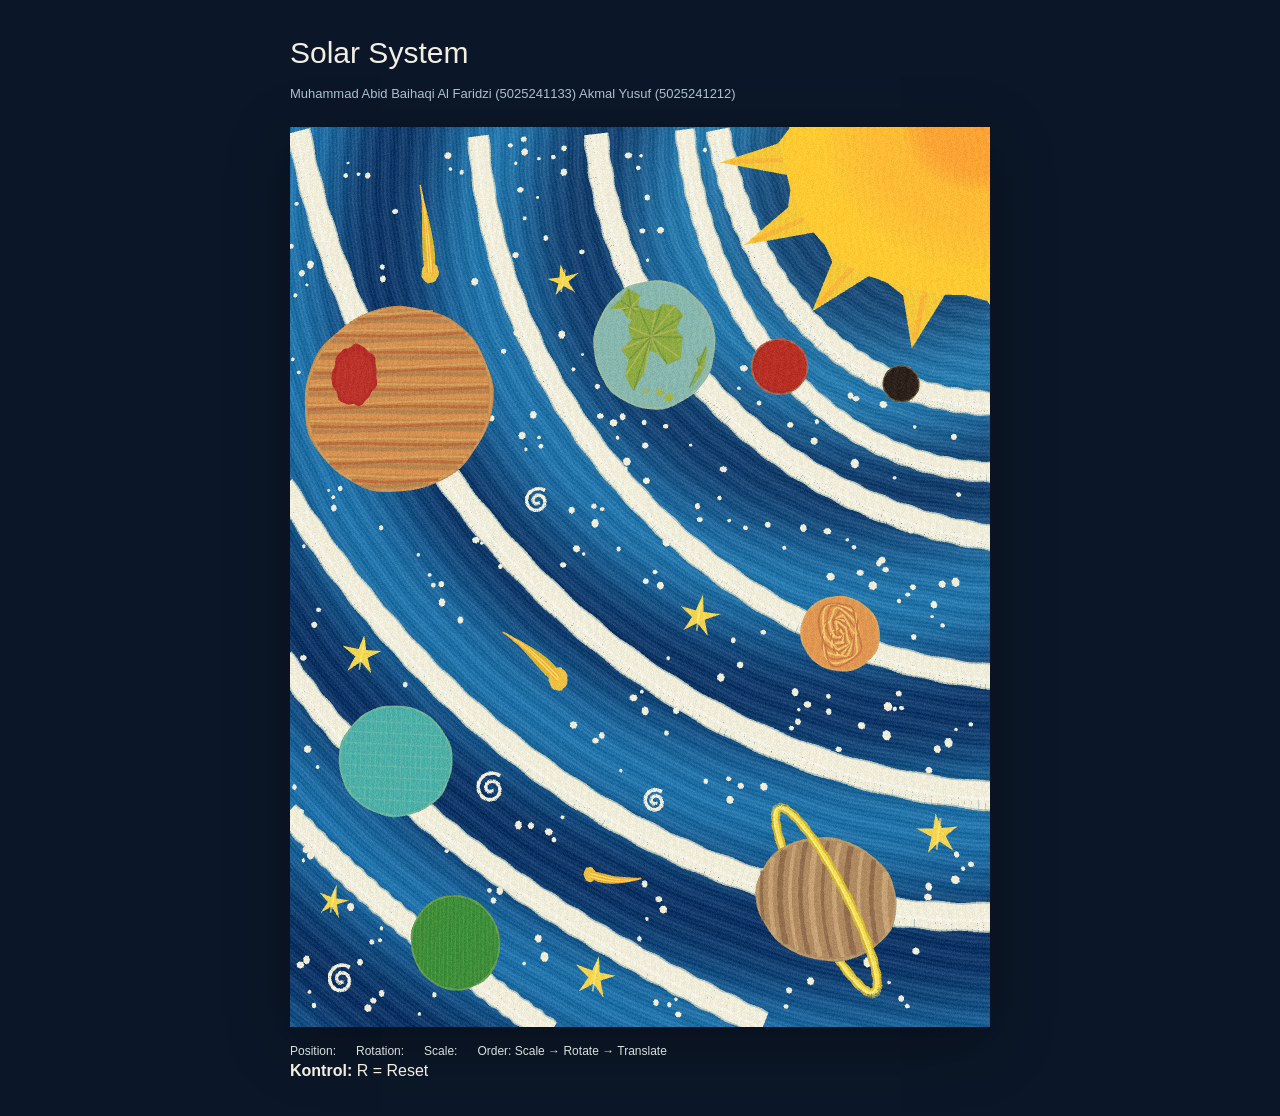
==== commit d1f3888c: "fix: bid name" ====
--- a/index.html
+++ b/index.html
@@ -27,7 +27,7 @@
       </h1>
 
       <p>
-        Muhammad Abid Baihaqi Alfarizi (502524133)
+        Muhammad Abid Baihaqi Al Faridzi (5025241133)
         Akmal Yusuf (5025241212)
       </p>
     </header>
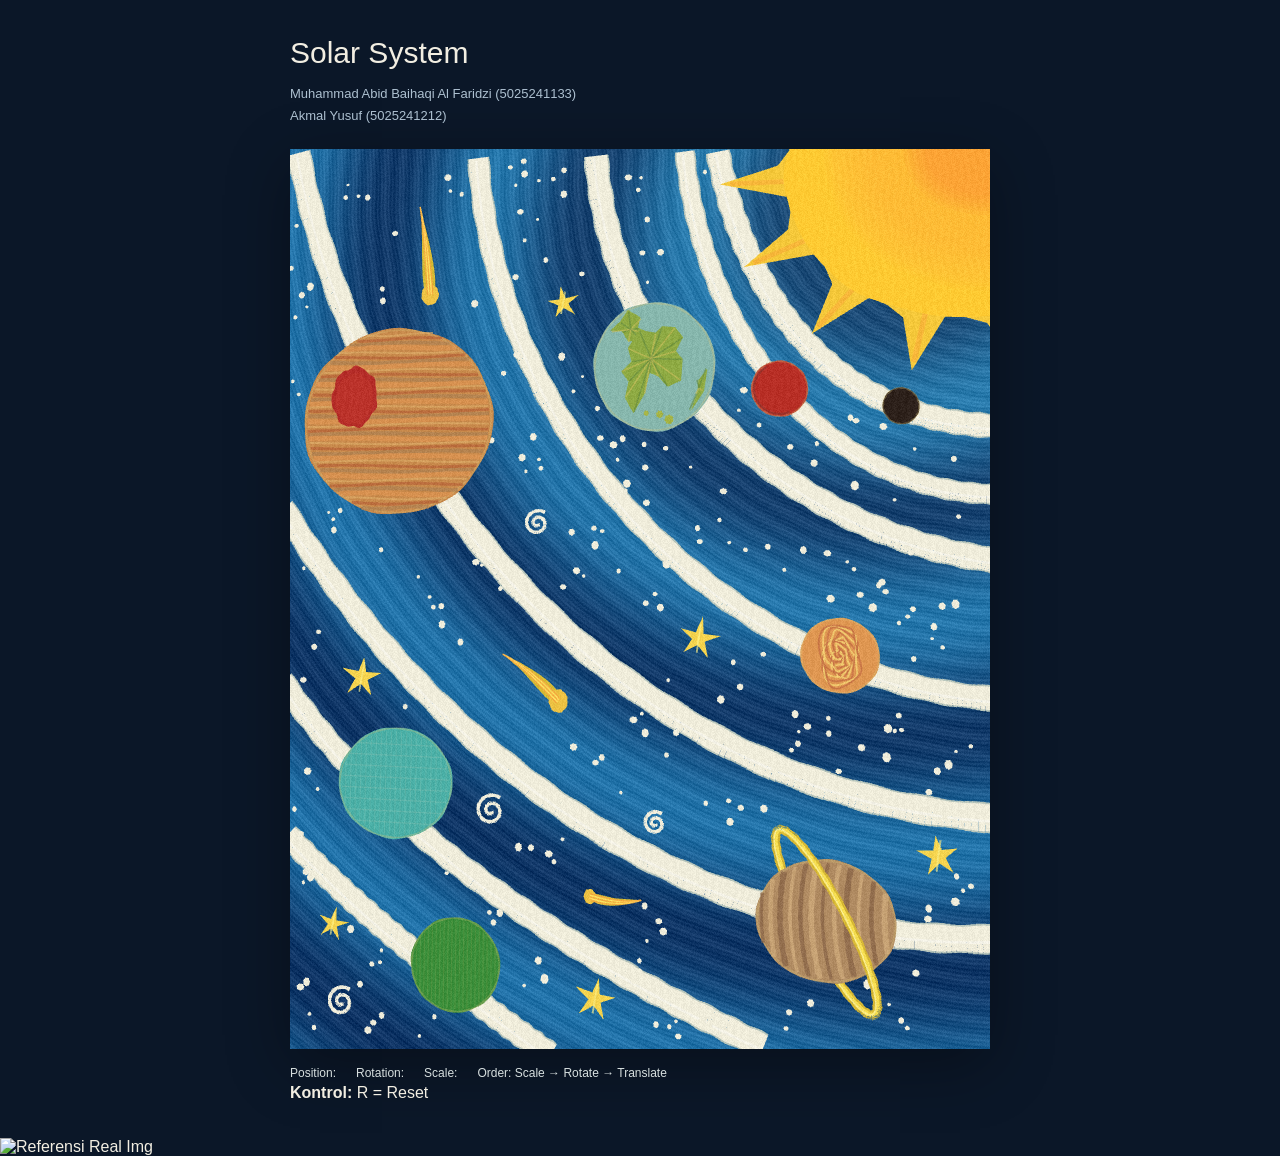
==== commit 9a137c1c: "feat: img src" ====
--- a/index.html
+++ b/index.html
@@ -28,7 +28,7 @@
 
       <p>
         Muhammad Abid Baihaqi Al Faridzi (5025241133)
-        Akmal Yusuf (5025241212)
+        <br>Akmal Yusuf (5025241212)
       </p>
     </header>
 
@@ -71,6 +71,9 @@
     </section>
   </main>
 
+  <img src="real_img.jpeg" alt="Referensi Real Img" class="side-image">
+
+
   <script
     type="module"
     src="./main.js">
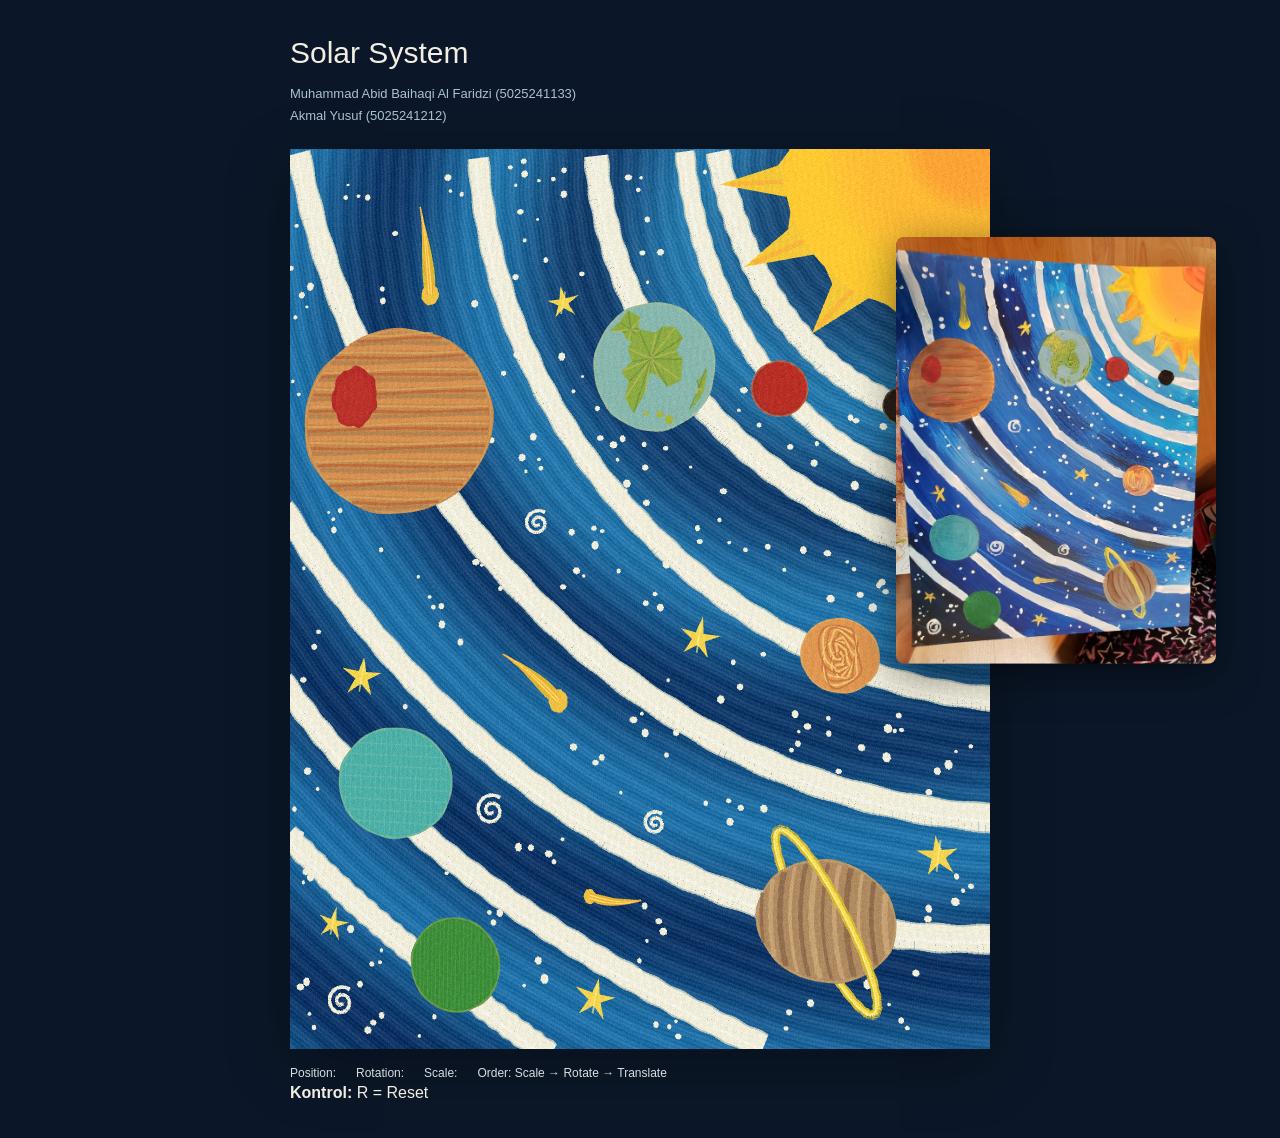
==== commit a52e4f19: "feat: img src" ====
--- a/index.html
+++ b/index.html
@@ -73,7 +73,6 @@
 
   <img src="real_img.jpeg" alt="Referensi Real Img" class="side-image">
 
-
   <script
     type="module"
     src="./main.js">
--- a/style.css
+++ b/style.css
@@ -22,3 +22,22 @@
 #hud { display: flex; flex-wrap: wrap; gap: 9px 20px; padding: 17px 0 4px; font-size: 12px; color: #d7dfdf; }
 #error { padding: 16px; color: #ffe2b2; background: #412c23; }
 @media (max-width: 480px) { .app { margin: 22px auto; } }
+.side-image {
+  position: fixed;         /* Lock the image in place */
+  top: 50%;                /* Put the image in the vertical center of the screen */
+  right: 5%;               /* Put the image a bit away from the right edge of the screen */
+  transform: translateY(-50%); /* Center the image vertically */
+  
+  width: 350px;            /* Adjust the width as needed */
+  max-width: 25vw;         /* Keep the image responsive */
+  
+  border-radius: 8px;      /* Make the corners rounded */
+  box-shadow: 0 10px 40px rgba(0,0,0,0.5); /* Add a shadow for depth */
+  z-index: 0;
+}
+
+@media (max-width: 1200px) {
+  .side-image {
+    display: none;
+  }
+}
